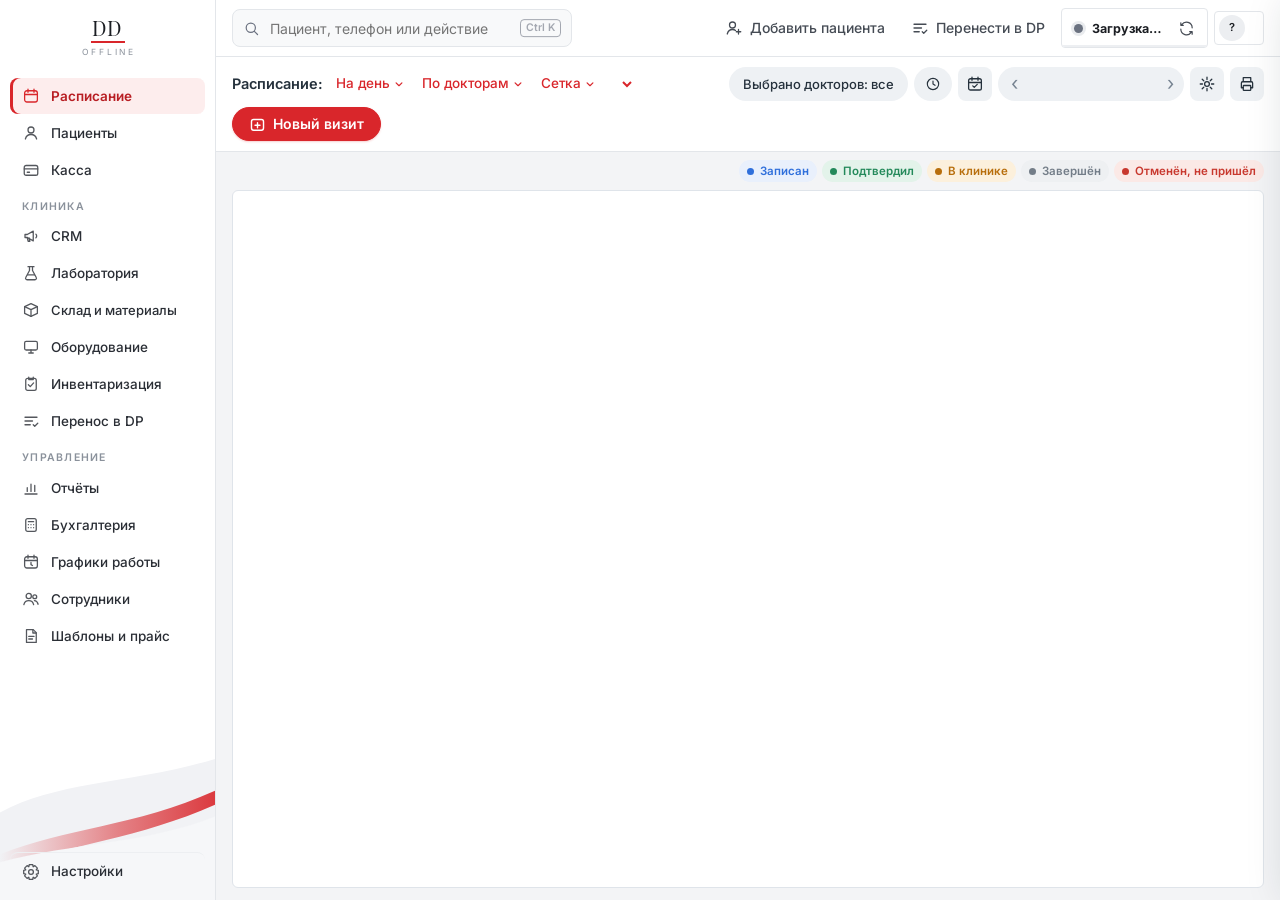
==== app/ui/index.html @ df0cff30 "Dental Desk 3.18.0: the whole program in the client's red and white mockup (a white menu with waves " ====
<!DOCTYPE html>
<html lang="ru">
<head>
<meta charset="UTF-8">
<meta name="color-scheme" content="light dark">
<script src="theme.js?v=3.18.0"></script>
<title>Dental Desk</title>
<link rel="stylesheet" href="styles.css?v=3.18.0">
<link rel="stylesheet" href="styles-v2.css?v=3.18.0">
<link rel="stylesheet" href="styles-brand.css?v=3.18.0">
<link rel="stylesheet" href="styles-auth.css?v=3.18.0">
<link rel="stylesheet" href="styles-motion.css?v=3.18.0">
<link rel="stylesheet" href="styles-stock.css?v=3.18.0">
<link rel="stylesheet" href="styles-office.css?v=3.18.0">
<link rel="stylesheet" href="styles-medcard.css?v=3.18.0">
<link rel="stylesheet" href="styles-theme.css?v=3.18.0">
<link rel="stylesheet" href="styles-teeth.css?v=3.18.0">
<link rel="stylesheet" href="styles-voice.css?v=3.18.0">
<link rel="stylesheet" href="styles-platform.css?v=3.18.0">
<link rel="stylesheet" href="styles-director.css?v=3.18.0">
<link rel="stylesheet" href="styles-plans.css?v=3.18.0">
<link rel="stylesheet" href="styles-crm.css?v=3.18.0">
<link rel="stylesheet" href="styles-finance.css?v=3.18.0">
<link rel="stylesheet" href="styles-ai.css?v=3.18.0">
<link rel="stylesheet" href="styles-settings.css?v=3.18.0">
<link rel="stylesheet" href="styles-staff.css?v=3.18.0">
<link rel="stylesheet" href="styles-lounge.css?v=3.18.0">
<link rel="stylesheet" href="styles-stocknurse.css?v=3.18.0">
<link rel="stylesheet" href="styles-calendar.css?v=3.18.0">
<link rel="stylesheet" href="styles-responsive.css?v=3.18.0">
<link rel="stylesheet" href="styles-eqcard.css?v=3.18.0">
<link rel="stylesheet" href="styles-eqsection.css?v=3.18.0">
<link rel="stylesheet" href="styles-eqphotos.css?v=3.18.0">
<link rel="stylesheet" href="styles-type.css?v=3.18.0">
<link rel="stylesheet" href="styles-skin.css?v=3.18.0">
</head>
<body>
<div class="app">
  <aside class="rail">
    <div class="logo" title="Dental Desk"><span class="brandmark"><b>DD</b><i></i><small>offline</small></span></div>
    <nav>
      <button data-view="schedule" data-perm="schedule_view" class="nav active" title="Расписание приёмов (Alt+1)"><svg viewBox="0 0 24 24"><rect x="3.5" y="5" width="17" height="15" rx="3"/><path d="M3.5 10h17M8 3v4M16 3v4"/></svg><span>Расписание</span></button>
      <button data-view="patients" data-perm="patients_view" class="nav" title="Пациенты (Alt+2)"><svg viewBox="0 0 24 24"><circle cx="12" cy="8" r="4"/><path d="M4.5 20c1-4 4-6 7.5-6s6.5 2 7.5 6"/></svg><span>Пациенты</span></button>
      <button data-view="cash" data-perm-any="cash_report,expenses_day" class="nav" title="Касса и расходы за день (Alt+3)"><svg viewBox="0 0 24 24"><rect x="3" y="6" width="18" height="13" rx="2.5"/><path d="M3 10.5h18M7 15h3"/></svg><span>Касса</span></button>
      <h6 class="nav-g">Клиника</h6>
      <button data-view="marketing" data-perm="marketing" class="nav" title="CRM: задачи, заявки, обзвон, рассылки, отзывы (Alt+4)"><svg viewBox="0 0 24 24"><path d="M4 10v4h3l8 4.5v-13L7 10z"/><path d="M18.5 9.5a3.5 3.5 0 0 1 0 5"/><path d="M7 14l1.2 5h2.3l-1-4.6"/></svg><span>CRM</span><i class="badge" id="crmBadge" hidden></i></button>
      <button data-view="lab" data-perm-any="lab,accounting" class="nav" title="Зуботехническая лаборатория: заказ-наряды (Alt+5)"><svg viewBox="0 0 24 24"><path d="M8 3.5h8M10 3.5v5.2L5 18a2 2 0 0 0 1.8 3h10.4A2 2 0 0 0 19 18l-5-9.3V3.5"/><path d="M7.5 14.5h9"/></svg><span>Лаборатория</span><i class="badge" id="labBadge" hidden></i></button>
      <button data-view="stock" data-perm-any="stock_view,stock_edit,stock_ops" class="nav" title="Склад и материалы: поставки, выдача в кабинеты, расход, закупки (Alt+6)"><svg viewBox="0 0 24 24"><path d="M3.5 7.5 12 3.5l8.5 4v9L12 20.5l-8.5-4z"/><path d="M3.5 7.5 12 11.5l8.5-4M12 11.5v9"/></svg><span>Склад и материалы</span><i class="badge" id="stockBadge" hidden></i></button>
      <button data-view="equipment" data-perm-any="equipment,stock_view,sterilization" class="nav" title="Оборудование: карточки, ТО и ремонт, выбытие, амортизация (Alt+7)"><svg viewBox="0 0 24 24"><rect x="3.5" y="4.5" width="17" height="11.5" rx="2"/><path d="M9 20h6M12 16v4"/></svg><span>Оборудование</span><i class="badge" id="eqBadge" hidden></i></button>
      <button data-view="inventory" data-perm-any="stock_edit,equipment" class="nav" title="Инвентаризация материалов и оборудования (Alt+8)"><svg viewBox="0 0 24 24"><rect x="5" y="4.5" width="14" height="16" rx="2.5"/><path d="M9 3v3h6V3M8.5 13l2.5 2.5 4.5-5"/></svg><span>Инвентаризация</span></button>
      <button data-view="journal" data-perm-any="transfer,reports,medcard_edit" class="nav" title="Перенос в Dentist Plus"><svg viewBox="0 0 24 24"><path d="M4 7h16M4 12h10M4 17h7"/><path d="m15 17 2 2 4-4"/></svg><span>Перенос в DP</span><i class="badge" id="pendingBadge" hidden></i></button>
      <h6 class="nav-g">Управление</h6>
      <button data-view="director" data-perm="reports" class="nav" title="Экран директора: сегодня, месяц, план и прогноз" hidden><svg viewBox="0 0 24 24"><path d="M4 13.5a8 8 0 0 1 16 0"/><path d="m12 13.5 3.8-3.8"/><circle cx="12" cy="13.5" r="1.3"/><path d="M4 18.5h16"/></svg><span>Директор</span></button>
      <button data-view="reports" data-perm="reports" class="nav" title="Отчёты: выручка, врачи, услуги, визиты, долги"><svg viewBox="0 0 24 24"><path d="M4 20h16"/><path d="M7 16.5v-5M12 16.5V7M17 16.5v-8"/></svg><span>Отчёты</span></button>
      <button data-view="accounting" data-perm="accounting" class="nav" title="Бухгалтерия: расходы, зарплата, прибыль"><svg viewBox="0 0 24 24"><rect x="5" y="3.5" width="14" height="17" rx="2.5"/><path d="M8.5 7.5h7M8.5 11.5h.01M12 11.5h.01M15.5 11.5h.01M8.5 15.5h.01M12 15.5h.01M15.5 15.5h.01"/></svg><span>Бухгалтерия</span></button>
      <button data-view="shifts" data-perm-any="schedule_view,shifts_edit,staff" class="nav" title="Графики работы персонала"><svg viewBox="0 0 24 24"><rect x="3.5" y="5" width="17" height="15" rx="3"/><path d="M8 3v4M16 3v4M3.5 10h17"/><path d="M12 12.5v3l2 1.2"/></svg><span>Графики работы</span></button>
      <button data-view="staff" data-perm="staff" class="nav" title="Сотрудники и права"><svg viewBox="0 0 24 24"><circle cx="9" cy="8" r="3.5"/><path d="M2.5 19.5c.8-3.4 3.3-5.3 6.5-5.3s5.7 1.9 6.5 5.3"/><circle cx="17" cy="9" r="2.6"/><path d="M16.5 14.2c2.6.2 4.3 1.9 5 4.8"/></svg><span>Сотрудники</span><i class="badge" id="staffBadge" hidden></i></button>
      <button data-view="refs" data-perm="refs" class="nav" title="Шаблоны, услуги, реквизиты"><svg viewBox="0 0 24 24"><path d="M6 3.5h9l4 4v13H6z"/><path d="M14.5 3.5V8H19M9 12.5h7M9 16h5"/></svg><span>Шаблоны и прайс</span></button>
    </nav>
    <button data-view="settings" data-perm="settings" class="nav" title="Настройки"><svg viewBox="0 0 24 24"><path d="M19.06 9.18 L21.72 9.67 L21.72 14.33 L19.06 14.82 L18.98 15.00 L20.53 17.23 L17.23 20.53 L15.00 18.98 L14.82 19.06 L14.33 21.72 L9.67 21.72 L9.18 19.06 L9.00 18.98 L6.77 20.53 L3.47 17.23 L5.02 15.00 L4.94 14.82 L2.28 14.33 L2.28 9.67 L4.94 9.18 L5.02 9.00 L3.47 6.77 L6.77 3.47 L9.00 5.02 L9.18 4.94 L9.67 2.28 L14.33 2.28 L14.82 4.94 L15.00 5.02 L17.23 3.47 L20.53 6.77 L18.98 9.00 Z"/><circle cx="12" cy="12" r="3.2"/></svg><span>Настройки</span></button>
  </aside>

  <main>
    <header class="topbar">
      <div class="gsearch">
        <svg viewBox="0 0 24 24"><circle cx="11" cy="11" r="6.5"/><path d="m16 16 4.5 4.5"/></svg>
        <input id="gSearch" placeholder="Пациент, телефон или действие" autocomplete="off"><kbd class="kb gs-kb">Ctrl K</kbd>
        <div class="gs-drop" id="gDrop" hidden></div>
      </div>
      <button class="tb-btn" id="tbAddPatient" data-perm="patients_edit" title="Добавить пациента"><svg viewBox="0 0 24 24"><circle cx="10" cy="8" r="4"/><path d="M3 20c1-4 3.5-6 7-6 1.6 0 3 .4 4.1 1.2M18 14v6M15 17h6"/></svg><span class="tb-l">Добавить пациента</span></button>
      <button class="tb-btn" id="tbJournal" data-perm="transfer" title="Перенести изменения в Dentist Plus"><svg viewBox="0 0 24 24"><path d="M4 7h16M4 12h10M4 17h7"/><path d="m15 17 2 2 4-4"/></svg><span class="tb-l">Перенести в DP</span><i class="badge sm" id="pendingBadge2" hidden></i></button>
      <div class="sync-pill" id="syncCard" title="">
        <span class="dot" id="syncDot"></span>
        <span class="sp-text"><b id="syncTitle">Загрузка…</b><small id="syncSub"></small></span>
        <div class="bar"><i id="syncBar"></i></div>
        <button class="icon-btn" id="syncBtn" title="Обновить сейчас"><svg viewBox="0 0 24 24"><path d="M20 11a8 8 0 0 0-14.6-4.4M4 4v3.5h3.5M4 13a8 8 0 0 0 14.6 4.4M20 20v-3.5h-3.5"/></svg></button>
      </div>
      <div class="user-chip" id="userChip"><button id="ucBtn"><span class="av" id="ucAv">?</span><span class="uc-t"><b id="ucName"></b><small id="ucRole"></small></span></button>
        <div class="user-menu" id="ucMenu" hidden><div class="um-theme"><span>Тема</span><div class="seg theme-seg" data-theme-seg><button type="button" data-tp="light">Светлая</button><button type="button" data-tp="dark">Тёмная</button><button type="button" data-tp="system">Системная</button></div></div><button id="ucClock" hidden>Я пришёл</button><button id="ucProfile">Мой профиль</button><button id="ucKeys">Горячие клавиши</button><button id="ucPass">Сменить пароль</button><button id="ucPin">ПИН-код для входа</button><button id="ucSwitch">Сменить сотрудника</button><button id="ucServer" hidden>Сменить сервер</button><button id="ucOut">Выйти</button></div></div>
    </header>    <div class="banner" id="banner" hidden></div>

    <!-- ===================== SCHEDULE ===================== -->
    <section class="view" id="view-schedule">
      <!-- 3.11: the toolbar of Dentist Plus — «Расписание:» with the view menus on the left; doctors, the date and «Новый визит» on the right -->
      <header class="cal-bar dpc-bar">
        <div class="cal-sub"><h1 id="dayTitle">Расписание</h1><span class="dp-src" title="Записи на приём и врачи приходят из Dentist Plus — официальной системы клиники. Новые записи и переносы уходят в Dentist Plus">из Dentist Plus</span></div>
        <div class="dd" id="ddDays"><button class="dd-btn" title="Сколько дней показать"><span id="ddDaysLbl">На день</span><svg viewBox="0 0 24 24"><path d="m7 10 5 5 5-5"/></svg></button>
          <div class="dd-menu"><button data-days="1">На день</button><button data-days="2">2 дня</button><button data-days="3">3 дня</button><button data-days="7">Неделя</button></div></div>
        <div class="dd" id="ddBy"><button class="dd-btn" title="Колонки: врачи или кресла"><span id="ddByLbl">По докторам</span><svg viewBox="0 0 24 24"><path d="m7 10 5 5 5-5"/></svg></button>
          <div class="dd-menu"><button data-by="doctor">По докторам</button><button data-by="chair">По креслам</button></div></div>
        <div class="dd" id="ddMode"><button class="dd-btn" title="Сетка по времени или список"><span id="ddModeLbl">Сетка</span><svg viewBox="0 0 24 24"><path d="m7 10 5 5 5-5"/></svg></button>
          <div class="dd-menu" id="modeSeg"><button data-mode="grid">Сетка</button><button data-mode="list">Список</button></div></div>
        <select id="branchSel" class="input sm-sel" title="Филиал"></select>
        <span class="cb-gap"></span>
        <div class="dd right" id="ddDocs"><button class="dd-btn dpc-pill" title="Каких врачей показать"><span id="ddDocsLbl">Выбрано докторов: все</span></button>
          <div class="dd-menu docs-menu" id="docsMenu"></div></div>
        <button class="dpc-pill wait-btn" id="waitBtn" data-perm-any="schedule_view,schedule_edit" title="Лист ожидания: кто хочет записаться, если освободится время"><svg viewBox="0 0 24 24"><circle cx="12" cy="12" r="8.5"/><path d="M12 7.5V12l3 2"/></svg><span class="wb-l">Лист ожидания</span><i class="badge sm" id="waitBadge" hidden></i></button>
        <button class="dpc-sq" id="todayBtn" title="Сегодня (Home)"><svg viewBox="0 0 24 24"><rect x="3.5" y="5" width="17" height="15" rx="2.5"/><path d="M8 3v4M16 3v4M3.5 10h17M9 14.5l2 2 4-4"/></svg></button>
        <div class="datenav dpc-date">
          <button id="prevDay" title="Назад (←)">‹</button>
          <button class="dpc-day" id="dayLabel" title="Выбрать дату"></button>
          <input type="date" id="dayPick" tabindex="-1" aria-label="Дата">
          <button id="nextDay" title="Вперёд (→)">›</button>
        </div>
        <button class="dpc-sq" id="calSetBtn" title="Настройки календаря"><svg viewBox="0 0 24 24"><circle cx="12" cy="12" r="3.2"/><path d="M12 3v3M12 18v3M3 12h3M18 12h3M5.6 5.6l2.1 2.1M16.3 16.3l2.1 2.1M5.6 18.4l2.1-2.1M16.3 7.7l2.1-2.1"/></svg></button>
        <button class="dpc-sq" id="printBtn" title="Распечатать расписание"><svg viewBox="0 0 24 24"><path d="M7 9V3.5h10V9M7 17H4.5V10.5a1.5 1.5 0 0 1 1.5-1.5h12a1.5 1.5 0 0 1 1.5 1.5V17H17"/><rect x="7" y="14" width="10" height="6.5" rx="1"/></svg></button>
        <button class="btn dpc-new" id="newVisitBtn" data-perm="schedule_edit" title="Записать пациента на приём (F2)"><svg viewBox="0 0 24 24"><rect x="3.5" y="5" width="17" height="15" rx="3"/><path d="M12 9.5v7M8.5 13h7"/></svg>Новый визит<kbd class="kb">F2</kbd></button>
      </header>
      <div class="cal-tools dpc-info">
        <span class="muted" id="daySub"></span>
        <span class="cb-gap"></span>
        <div class="st-legend" title="Цвет записи показывает её статус"><span class="lg-new">Записан</span><span class="lg-ok">Подтвердил</span><span class="lg-come">В клинике</span><span class="lg-done">Завершён</span><span class="lg-cancel">Отменён, не пришёл</span></div>
      </div>
      <div class="next-card" id="nextCard" hidden></div>
      <div class="week" id="weekStrip" hidden></div>
      <div class="sched-wrap">
        <div id="grid" class="grid"></div>
        <div id="list" class="list" hidden></div>
        <div id="dayEmpty" class="empty" hidden>
          <svg viewBox="0 0 24 24"><rect x="3.5" y="5" width="17" height="15" rx="3"/><path d="M3.5 10h17M8 3v4M16 3v4"/></svg>
          <b>На этот день записей нет</b>
          <span id="dayEmptySub"></span>
        </div>
      </div>
    </section>

    <!-- ===================== PATIENTS ===================== -->
    <section class="view" id="view-patients" hidden>
      <header class="top">
        <div class="title-block"><h1>Пациенты<span class="dp-src" title="Пациенты приходят из Dentist Plus — официальной системы клиники. Новые пациенты из программы уходят в Dentist Plus">из Dentist Plus</span></h1><span class="muted" id="patCount"></span></div>
      </header>
      <div class="search-row">
        <svg viewBox="0 0 24 24"><circle cx="11" cy="11" r="6.5"/><path d="m16 16 4.5 4.5"/></svg>
        <input id="patSearch" placeholder="ФИО, телефон или номер карты" autocomplete="off">
      </div>
      <div class="table-wrap">
        <table class="tbl" id="patTable">
          <thead><tr><th>Пациент</th><th>Телефон</th><th>Дата рождения</th><th>Последний визит</th><th>Следующий визит</th></tr></thead>
          <tbody></tbody>
        </table>
        <div class="empty" id="patEmpty" hidden><b>Никого не нашли</b><span>Проверьте написание или поищите по телефону</span></div>
      </div>
    </section>

    <!-- ===================== PATIENT CARD ===================== -->
    <section class="view" id="view-patient" hidden>
      <div class="card-scroll" id="patientCard"></div>
    </section>

    <!-- ===================== DIRECTOR ===================== -->
    <section class="view" id="view-director" hidden>
      <header class="top">
        <div class="title-block"><h1>Директор</h1><span class="muted" id="dirSub">Сводка клиники</span></div>
        <div class="tools"><button class="btn ghost" id="dirPlan">План на месяц</button><button class="icon-btn" id="dirPrint" title="Печать"><svg viewBox="0 0 24 24"><path d="M7 9V3.5h10V9M7 17H4.5V10.5a1.5 1.5 0 0 1 1.5-1.5h12a1.5 1.5 0 0 1 1.5 1.5V17H17"/><rect x="7" y="14" width="10" height="6.5" rx="1"/></svg></button></div>
      </header>
      <div class="card-scroll" id="dirBody"></div>
    </section>

    <!-- ===================== CASH ===================== -->
    <section class="view" id="view-cash" hidden>
      <header class="top">
        <div class="title-block"><h1>Касса</h1><span class="muted">Оплаты, принятые в программе</span></div>
        <div class="tools"><input type="date" id="cashDay" class="input"><button class="btn ghost" id="cashPrint">Отчёт за день</button></div>
      </header>
      <div class="card-scroll" id="cashBody"></div>
    </section>

    <!-- ===================== REPORTS ===================== -->
    <section class="view" id="view-reports" hidden>
      <header class="top">
        <div class="title-block"><h1>Отчёты</h1><span class="muted">Выручка, врачи, пациенты, загрузка и долги</span></div>
        <div class="seg" id="repTabs"><button data-k="revenue" class="on">Выручка</button><button data-k="doctors">Врачи</button><button data-k="services">Услуги</button><button data-k="visits">Визиты</button><button data-k="patients">Пациенты</button><button data-k="load">Загрузка</button><button data-k="conversion">Конверсия</button><button data-k="plans">Планы лечения</button><button data-k="debts">Долги</button></div>
      </header>
      <div class="card-scroll" id="repBody"></div>
    </section>

    <!-- ===================== ACCOUNTING ===================== -->
    <section class="view" id="view-accounting" hidden>
      <header class="top">
        <div class="title-block"><h1>Бухгалтерия</h1><span class="muted">Поступления, расходы, зарплата сотрудников и прибыль</span></div>
        <div class="seg" id="accTabs"><button data-k="summary" class="on">Сводка</button><button data-k="finmodel">Финмодель</button><button data-k="pnl" title="Отчёт о прибылях и убытках по месяцам">ОПиУ</button><button data-k="cashflow" title="Движение денег по дням и счетам">Деньги</button><button data-k="expenses">Расходы</button><button data-k="payroll">Зарплата</button><button data-k="motivation" title="Мотивация администраторов">Мотивация</button><button data-k="cost" title="Себестоимость и маржа услуг">Себестоимость</button><button data-k="insurance">ДМС</button></div>
      </header>
      <div class="card-scroll" id="accBody"></div>
    </section>

    <!-- ===================== MARKETING ===================== -->
    <section class="view" id="view-marketing" hidden>
      <header class="top">
        <div class="title-block"><h1>CRM</h1><span class="muted">Задачи, заявки, обзвон, рассылки и отзывы</span></div>
        <div class="seg" id="mkTabs"><button data-k="tasks" class="on">Задачи</button><button data-k="leads">Заявки</button><button data-k="calls">Обзвон</button><button data-k="segments">Сегменты</button><button data-k="reviews">Отзывы</button><button data-k="birthdays">Дни рождения</button><button data-k="sources">Источники</button></div>
      </header>
      <div class="card-scroll" id="mkBody"></div>
    </section>

    <!-- ===================== WORK SHIFTS ===================== -->
    <section class="view" id="view-shifts" hidden>
      <header class="top">
        <div class="title-block"><h1>Графики работы</h1><span class="muted">Смены врачей и сотрудников по дням, приход и уход</span></div>
        <div class="seg" id="shTabs"><button data-k="plan" class="on">График</button><button data-k="fact" title="Приход и уход против графика">Табель</button></div>
      </header>
      <div class="card-scroll" id="shBody"></div>
    </section>

    <!-- ===================== LAB ===================== -->
    <section class="view" id="view-lab" hidden>
      <header class="top">
        <div class="title-block"><h1>Лаборатория</h1><span class="muted">Заказ-наряды: работы, сроки, примерки, оплата лаборатории</span></div>
      </header>
      <div class="card-scroll" id="labBody"></div>
    </section>

    <!-- ===================== JOURNAL ===================== -->
    <section class="view" id="view-journal" hidden>
      <header class="top">
        <div class="title-block"><h1>Перенос в Dentist Plus</h1><span class="muted" id="jSub">Всё, что сделано в этой программе. Внесите в Dentist Plus и отметьте галочкой</span></div>
        <div class="seg" id="jTabs"><button data-jt="all" data-perm="transfer">Всё</button><button data-jt="med" data-perm-any="transfer,reports,medcard_edit">Медкарта: не перенесено<span class="cnt bad" id="jMedCnt" hidden></span></button><button data-jt="check" data-perm-any="reports,transfer">Сверка</button></div>
        <div class="tools" id="jAllTools">
          <label class="switch-row" style="margin:0"><input type="checkbox" id="jDone"><span class="sw"></span>Показать перенесённое</label>
          <button class="btn ghost" id="jPrint">Распечатать список</button>
        </div>
      </header>
      <div class="card-scroll" id="journalBody"></div>
    </section>

    <!-- ===================== REFERENCES ===================== -->
    <section class="view" id="view-refs" hidden>
      <header class="top">
        <div class="title-block"><h1>Шаблоны и прайс</h1><span class="muted">Документы, фразы и шаблоны приёма, лекарства, услуги, реквизиты клиники</span></div>
        <div class="seg" id="refTabs">
          <button data-r="docs" class="on">Документы</button><button data-r="phrases">Фразы медкарты</button><button data-r="exams">Шаблоны приёма</button><button data-r="drugs">Лекарства</button>
          <button data-r="price">Прайс-лист</button><button data-r="clinic">Реквизиты</button>
        </div>
      </header>
      <div class="card-scroll" id="refsBody"></div>
    </section>

    <!-- ===================== STOCK ===================== -->
    <section class="view" id="view-stock" hidden>
      <header class="top">
        <div class="title-block"><h1 id="stockTitle">Склад и материалы</h1><span class="muted" id="stockSub"></span></div>
        <div class="seg" id="stockTabs"></div>
      </header>
      <div class="card-scroll" id="stockBody"></div>
    </section>

    <!-- ===================== STAFF ===================== -->    <section class="view" id="view-staff" hidden>
      <header class="top">
        <div class="title-block"><h1>Сотрудники</h1><span class="muted">Заявки, должности, права и журнал действий</span></div>
        <div class="seg" id="staffTabs"><button data-s="people" class="on">Сотрудники</button><button data-s="roles">Должности и права</button><button data-s="audit">Журнал действий</button></div>
      </header>
      <div class="card-scroll" id="staffBody"></div>
    </section>

    <!-- ===================== SETTINGS ===================== -->
    <section class="view" id="view-settings" hidden>
      <header class="top"><div class="title-block"><h1>Настройки</h1><span class="muted" id="verLbl"></span></div>
        <div class="tools"><div class="set-find"><svg viewBox="0 0 24 24"><circle cx="11" cy="11" r="6.5"/><path d="m16 16 4.5 4.5"/></svg><input class="input" id="setSearch" placeholder="Найти настройку: касса, планшет, пароль…" autocomplete="off"></div></div></header>
      <div class="set-wrap"><nav class="set-nav" id="setNav" aria-label="Разделы настроек"></nav>
      <div class="settings">
        <div class="panel" data-sec="general">
          <h3>Оформление</h3>
          <p class="hint">Тема сохраняется для вашей учётной записи. «Как в системе» следует за светлым или тёмным режимом Windows. Печать и PDF всегда светлые.</p>
          <div class="seg theme-seg" data-theme-seg><button type="button" data-tp="light">Светлая</button><button type="button" data-tp="dark">Тёмная</button><button type="button" data-tp="system">Как в системе</button></div>
        </div>

        <div class="panel" data-sec="general" id="learnPanel">
          <h3>Обучение и подсказки</h3>
          <p class="hint">Короткие подсказки на главных экранах для новых сотрудников. Если кто-то закрыл их, не прочитав, включите снова.</p>
          <div class="row"><button class="btn ghost" id="hintsReset">Показать подсказки заново</button><button class="btn ghost" id="keysHelp">Горячие клавиши</button><span class="msg" id="hintsMsg"></span></div>
        </div>

        <div class="panel" data-sec="data" id="backupPanel">
          <h3>Резервные копии</h3>
          <p class="hint">Программа сама сохраняет копию всей базы: при запуске, каждые несколько часов и при закрытии. Каждая копия проверяется. Добавьте вторую папку на флешке или другом диске — тогда данные переживут поломку ноутбука.</p>
          <div id="backupBody">…</div>
        </div>

        <div class="panel" data-sec="data" id="securityPanel">
          <h3>Защита данных</h3>
          <p class="hint">В программе медицинские данные пациентов. Если ноутбук потеряют или украдут, без шифрования диска базу можно прочитать на другом компьютере.</p>
          <div id="securityBody">…</div>
        </div>

        <div class="panel" data-sec="patients" id="filesPanel">
          <h3>Снимки и файлы пациентов</h3>
          <p class="hint">Укажите папку, куда программа визиографа или датчика сохраняет снимки. Новые снимки появятся в карте пациента по кнопке «Из визиографа».</p>
          <div id="filesBody">…</div>
        </div>

        <div class="panel" data-sec="money" id="loyalPanel">
          <h3>Бонусы, сертификаты и СБП</h3>
          <p class="hint">Бонусы пациентам с каждой оплаты, срок подарочных сертификатов и QR-код для оплаты по СБП.</p>
          <div id="loyalBody">…</div>
        </div>

        <div class="panel" data-sec="patients" id="tabletPanel">
          <h3>Планшет для пациентов</h3>
          <p class="hint">Пациент подписывает согласия и договор пальцем и заполняет анкету о здоровье на планшете. Планшет подключается один раз — дальше документы отправляются на него из карты пациента.</p>
          <div id="tabletBody">…</div>
        </div>

        <div class="panel" data-sec="data" id="cloudPanel" data-saas>
          <h3>Облако и подписка</h3>
          <p class="hint">Все компьютеры клиники обмениваются данными через облако: каждый работает сам по себе, а когда появляется интернет, изменения сходятся. Данные шифруются на компьютерах клиники — сервер их прочитать не может.</p>
          <div id="cloudBody">…</div>
        </div>

        <div class="panel" data-sec="general" id="updatePanel">
          <h3>Обновления программы</h3>
          <div id="updateBody">…</div>
        </div>

        <div class="panel" data-sec="data" id="importPanel">
          <h3>Перенос базы пациентов</h3>
          <p class="hint" id="importHint">Из IDENT, Dentist Plus или любой таблицы: выгрузите список пациентов в Excel (.xlsx) или CSV и выберите файл. Программа сама найдёт колонки (ФИО, телефон, дата рождения, номер карты), покажет, что загрузит, и пропустит пациентов, которые уже есть.</p>
          <div id="importBody">…</div>
        </div>

        <div class="panel" data-sec="general">
          <h3>Сеть клиники</h3>
          <p class="hint">У каждого компьютера клиники своя база. Компьютеры, которые видят друг друга в одной сети Wi-Fi, сами обмениваются изменениями — раз в минуту и сразу после каждого изменения. Новый компьютер: установите программу, она найдёт клинику сама, а директор нажмёт «Принять». Планшет для анкет открывается по одному из адресов ниже.</p>
          <div class="net-box" id="netBox">…</div>
          <div class="row"><button class="btn ghost" id="netFw">Разрешить подключения в брандмауэре Windows</button><span class="msg" id="netMsg"></span></div>
        </div>

        <div class="panel" data-sec="dp" id="addonPanel">
          <h3>Режим работы</h3>
          <div id="addonBody">…</div>
        </div>

        <div class="panel" data-sec="dp">
          <h3>Подключение к Dentist Plus</h3>
          <p class="hint">Логин и пароль партнёрского API выдаёт поддержка Dentist Plus. Пароль хранится зашифрованным средствами Windows и не покидает этот компьютер.</p>
          <label class="switch-row"><input type="checkbox" id="sDemo"><span class="sw"></span>Демо-режим (тестовые данные без подключения)</label>
          <div class="form">
            <label>Логин API<input class="input" id="sLogin" autocomplete="off"></label>
            <label>Пароль API<input class="input" id="sPass" type="password" autocomplete="new-password" placeholder="••••••••"></label>
            <label class="wide">Адрес API<input class="input" id="sBase"></label>
          </div>
          <div id="dpMainBox"></div>
          <div class="row">
            <button class="btn" id="sSave">Сохранить и синхронизировать</button>
            <button class="btn ghost" id="sTest">Проверить подключение</button>
            <span class="msg" id="sMsg"></span>
          </div>
        </div>

        <div class="panel" data-sec="ai">
          <h3>Голос и ИИ</h3>
          <p class="hint">Диктовка в медкарту: речь распознаётся прямо на этом компьютере, без интернета, звук не сохраняется.</p>
          <div id="voiceSettings"></div>
        </div>

        <div class="panel" data-sec="money" id="dayRepPanel">
          <h3>Отчёт за день: Telegram и почта</h3>
          <p class="hint">В конце дня владелец получает отчёт в Telegram или на почту: поступления, все расходы администраторов (с документами и без), кассовая смена и файл Excel.</p>
          <div id="dayRepBody">…</div>
        </div>

        <div class="panel" data-sec="money">
          <h3>Касса (ККТ)</h3>
          <p class="hint">Фискальные чеки по 54-ФЗ: приход при оплате, возврат, смены, X- и Z-отчёты. Пока кассы нет — включите тестовый режим.</p>
          <div id="fiscalSettings"></div>
        </div>

        <div class="panel" data-sec="dp" id="dpSetPanel">
          <h3>Перенос медкарты в Dentist Plus</h3>
          <div id="dpSetBody">…</div>
        </div>

        <div class="panel" data-sec="dp">
          <h3>Перенос изменений в Dentist Plus</h3>
          <p class="hint">Как попадают в Dentist Plus записи и новые пациенты, созданные в этой программе.</p>
          <div class="mode-cards">
            <label class="mode-card"><input type="radio" name="tmode" value="manual" id="tmManual">
              <span class="mc-t">Вручную</span>
              <span class="mc-d">Администратор вносит изменения в Dentist Plus сам по списку «Перенос» и отмечает галочкой. Ничего не отправляется без участия человека.</span></label>
            <label class="mode-card"><input type="radio" name="tmode" value="auto" id="tmAuto">
              <span class="mc-t">Автоматически</span>
              <span class="mc-d">Как только есть интернет, программа сама отправляет новых пациентов и записи (создание, перенос, статус, отмена) в Dentist Plus. Ошибки видны в списке «Перенос».</span></label>
          </div>
          <div class="warn-line" id="tmNote">Автоматически отправляются только пациенты и записи. Медкарта, документы, счета и оплаты пока переносятся вручную: для них в API Dentist Plus нет описанного способа записи, а оплатам нужен кассовый чек.</div>
        </div>

        <div class="panel" data-sec="dp">
          <h3>Что хранить</h3>
          <div class="form">
            <label>Дней назад<input class="input" id="sBack" type="number" min="1" max="365"></label>
            <label>Дней вперёд<input class="input" id="sFwd" type="number" min="365" max="730" title="Не меньше года: записи в Dentist Plus делают на месяцы вперёд"></label>
            <label>Обновлять каждые, мин<input class="input" id="sInt" type="number" min="1" max="120"></label>
            <label>Рабочий день, часы<span class="pair"><input class="input" id="sDs" type="number" min="0" max="23"><input class="input" id="sDe" type="number" min="1" max="24"></span></label>
          </div>
          <label class="switch-row"><input type="checkbox" id="sAllPat"><span class="sw"></span>Скачивать всю базу пациентов (не только тех, у кого есть записи)</label>
          <label class="switch-row"><input type="checkbox" id="sAuto"><span class="sw"></span>Запускать вместе с Windows (свёрнуто) — синхронизация идёт в фоне</label>
          <div class="row">
            <button class="btn" id="sSave2">Сохранить изменения</button>
            <span class="msg" id="sMsg2"></span>
          </div>
        </div>

        <div class="panel" data-sec="dp">
          <h3>История синхронизаций</h3>
          <table class="tbl compact" id="histTable"><thead><tr><th>Время</th><th>Результат</th><th>Записей</th><th>Пациентов</th></tr></thead><tbody></tbody></table>
          <div class="row"><span class="muted" id="dataDir"></span><button class="btn ghost small" id="openDir">Открыть папку с данными</button></div>
        </div>

        <div class="panel" data-sec="help">
          <h3>Отчёт для разработчика</h3>
          <p class="muted">Если программа работает не так, как нужно, нажмите кнопку и отправьте файл разработчику. В отчёте нет данных пациентов, паролей и ключей: только настройки, ошибки и названия полей из Dentist Plus.</p>
          <div class="row">
            <button class="btn" id="devRep">Создать отчёт</button>
            <button class="btn ghost small" id="devRepShow" hidden>Показать файл</button>
            <button class="btn ghost small" id="devRepCopy" hidden>Скопировать текст</button>
          </div>
          <div class="msg" id="devRepMsg"></div>
        </div>

        <details class="panel adv" data-sec="dp">
          <summary>Для специалиста: тонкая настройка API</summary>
          <div class="form">
            <label>Параметр «дата с»<input class="input" id="sFromP"></label>
            <label>Параметр «дата по»<input class="input" id="sToP"></label>
            <label>Размер окна запроса, дней<input class="input" id="sChunk" type="number" min="1" max="31"></label>
            <label>Записей на страницу<input class="input" id="sPer" type="number" min="10" max="500"></label>
            <label class="wide">Доп. разделы карты (JSON)<textarea class="input mono" id="sExtras" rows="4"></textarea></label>
            <label class="wide">Запись в Dentist Plus: адреса и поля (JSON, пусто — значения по умолчанию)<textarea class="input mono" id="sWriteMap" rows="6" placeholder="{}"></textarea>
              <button class="linkbtn" id="sWriteMapDef" type="button" style="align-self:flex-start">показать значения по умолчанию</button></label>
          </div>
          <div class="row"><button class="btn ghost" id="sDiag">Диагностика API (показать сырые ответы)</button></div>
          <pre class="diag" id="diagOut" hidden></pre>
        </details>
      </div>
      </div>
    </section>
  </main>

  <!-- visit drawer -->
  <div class="scrim" id="scrim" hidden></div>
  <aside class="drawer" id="drawer" aria-hidden="true"></aside>
</div>
<div class="modal-wrap" id="modal" hidden><div class="modal" id="modalBox"></div></div>
<div class="toast" id="toast" hidden></div>
<div class="auth-screen" id="authScreen" hidden><div class="auth-box" id="authBox"></div></div>
<div class="offline-veil" id="offlineVeil" hidden><div class="auth-box"><h2>Нет связи с сервером</h2>
  <p class="lead">Компьютер-сервер клиники не отвечает. Проверьте, что он включён и программа на нём запущена. Повторяем попытку каждые 5 секунд.</p>
  <div class="scan"><i></i>Подключаемся…</div>
  <button class="btn" id="veilOffline" hidden style="width:100%;justify-content:center;margin-top:14px">Открыть сохранённую копию (только просмотр)</button>
  <div class="auth-foot"><span></span><button id="veilSetup" hidden>Выбрать другой сервер</button></div></div></div>
<div id="printArea" class="print-only"></div>
<script src="app.js?v=3.18.0"></script>
<script src="booking.js?v=3.18.0"></script>
<script src="calendar-dnd.js?v=3.18.0"></script>
<script src="calendar-dp.js?v=3.18.0"></script>
<script src="waitlist.js?v=3.18.0"></script>
<script src="steril.js?v=3.18.0"></script>
<script src="files.js?v=3.18.0"></script>
<script src="perio.js?v=3.18.0"></script>
<script src="sign.js?v=3.18.0"></script>
<script src="taxcert.js?v=3.18.0"></script>
<script src="lab.js?v=3.18.0"></script>
<script src="money.js?v=3.18.0"></script>
<script src="finance.js?v=3.18.0"></script>
<script src="record.js?v=3.18.0"></script>
<script src="docs.js?v=3.18.0"></script>
<script src="billing.js?v=3.18.0"></script>
<script src="plans.js?v=3.18.0"></script>
<script src="journal.js?v=3.18.0"></script>
<script src="refs.js?v=3.18.0"></script>
<script src="tpl-editor.js?v=3.18.0"></script>
<script src="staff.js?v=3.18.0"></script>
<script src="stock.js?v=3.18.0"></script>
<script src="stock-lots.js?v=3.18.0"></script>
<script src="stock-auto.js?v=3.18.0"></script>
<script src="stock-nurse.js?v=3.18.0"></script>
<script src="stock-eqcard.js?v=3.18.0"></script>
<script src="stock-eqsection.js?v=3.18.0"></script>
<script src="stock-eqphotos.js?v=3.18.0"></script>
<script src="stock-matcard.js?v=3.18.0"></script>
<script src="stock-phone.js?v=3.18.0"></script>
<script src="fiscal.js?v=3.18.0"></script>
<script src="backup.js?v=3.18.0"></script>
<script src="reports.js?v=3.18.0"></script>
<script src="director.js?v=3.18.0"></script>
<script src="accounting.js?v=3.18.0"></script>
<script src="finmodel.js?v=3.18.0"></script>
<script src="marketing.js?v=3.18.0"></script>
<script src="crm.js?v=3.18.0"></script>
<script src="plan-status.js?v=3.18.0"></script>
<script src="shifts.js?v=3.18.0"></script>
<script src="finstaff.js?v=3.18.0"></script>
<script src="dictate.js?v=3.18.0"></script>
<script src="ai.js?v=3.18.0"></script>
<script src="addon.js?v=3.18.0"></script>
<script src="dp.js?v=3.18.0"></script>
<script src="settings-nav.js?v=3.18.0"></script>
<script src="daily.js?v=3.18.0"></script>
<script src="platform.js?v=3.18.0"></script>
<script src="motion.js?v=3.18.0"></script>
<script src="responsive.js?v=3.18.0"></script>
<script src="lounge.js?v=3.18.0"></script>
</body>
</html>
---- app/ui/styles.css ----
:root{
  --bg:#F4F6F8; --panel:#FFFFFF; --line:#E4E8EC; --line2:#EEF1F4;
  --ink:#16202A; --ink2:#4A5866; --muted:#8693A0;
  --accent:#0E8C7F; --accent-ink:#0A6F65; --accent-soft:#E3F3F1;
  --warn:#B7791F; --warn-soft:#FDF3E1; --danger:#C8423B; --danger-soft:#FBE9E8;
  --ok:#2F8F4E; --ok-soft:#E5F4EA; --blue:#2E6FD8; --blue-soft:#E7EFFC; --gray-soft:#EEF0F3;
  --r:12px; --shadow:0 1px 2px rgba(16,32,42,.05),0 4px 16px rgba(16,32,42,.05);
  --font:"Segoe UI Variable Text","Segoe UI",system-ui,sans-serif;
  --font-d:"Segoe UI Variable Display","Segoe UI",system-ui,sans-serif;
}
*{box-sizing:border-box}
html,body{margin:0;height:100%;background:var(--bg);color:var(--ink);font:14px/1.45 var(--font);-webkit-font-smoothing:antialiased}
button,input,select,textarea{font:inherit;color:inherit}
svg{fill:none;stroke:currentColor;stroke-width:1.7;stroke-linecap:round;stroke-linejoin:round}
[hidden]{display:none!important}
.muted{color:var(--muted)}
.app{display:grid;grid-template-columns:244px 1fr;height:100vh;overflow:hidden}

/* ---------- sidebar ---------- */
.side{background:var(--panel);border-right:1px solid var(--line);display:flex;flex-direction:column;padding:18px 14px;gap:18px}
.brand{display:flex;gap:11px;align-items:center;padding:2px 6px 6px}
.brand b{display:block;font:600 15px/1.2 var(--font-d);letter-spacing:-.01em}
.brand small{color:var(--muted);font-size:11.5px}
nav{display:flex;flex-direction:column;gap:2px}
.nav{display:flex;align-items:center;gap:11px;border:0;background:none;padding:9px 10px;border-radius:9px;cursor:pointer;color:var(--ink2);text-align:left;font-weight:500}
.nav svg{width:19px;height:19px}
.nav:hover{background:var(--gray-soft)}
.nav.active{background:var(--accent-soft);color:var(--accent-ink)}
.nav kbd{margin-left:auto;font:10.5px var(--font);color:var(--muted);border:1px solid var(--line);border-radius:5px;padding:1px 5px;background:var(--bg)}
.sync-card{margin-top:auto;border:1px solid var(--line);border-radius:var(--r);padding:12px;display:flex;flex-direction:column;gap:7px;background:linear-gradient(180deg,var(--panel),var(--panel2))}
.sync-head{display:flex;align-items:center;gap:8px}
.sync-head b{font-size:13px}
.sync-sub{font-size:12px;color:var(--muted);line-height:1.35}
.dot{width:9px;height:9px;border-radius:50%;background:var(--muted);flex:none;box-shadow:0 0 0 3px rgba(134,147,160,.18)}
.dot.on{background:var(--ok);box-shadow:0 0 0 3px rgba(47,143,78,.18)}
.dot.off{background:var(--warn);box-shadow:0 0 0 3px rgba(183,121,31,.2)}
.dot.err{background:var(--danger);box-shadow:0 0 0 3px rgba(200,66,59,.18)}
.dot.busy{background:var(--blue);animation:pulse 1.2s infinite}
@keyframes pulse{50%{box-shadow:0 0 0 6px rgba(46,111,216,.08)}}
.bar{height:4px;border-radius:4px;background:var(--line2);overflow:hidden}
.bar i{display:block;height:100%;width:0;background:var(--accent);transition:width .4s}

/* ---------- controls ---------- */
.btn{display:inline-flex;align-items:center;gap:7px;border:1px solid var(--accent);background:var(--accent);color:var(--on-graphite);padding:8px 14px;border-radius:9px;cursor:pointer;font-weight:500;white-space:nowrap}
.btn:hover{background:var(--accent-ink)}
.btn svg{width:17px;height:17px}
.btn.ghost{background:var(--panel);color:var(--ink2);border-color:var(--line)}
.btn.ghost:hover{background:var(--gray-soft)}
.btn.small{padding:6px 10px;font-size:12.5px;justify-content:center}
.btn:disabled{opacity:.55;cursor:default}
.input{border:1px solid var(--line);background:var(--panel);border-radius:9px;padding:7px 10px;height:36px;outline:none}
textarea.input{height:auto}
.input:focus{border-color:var(--accent);box-shadow:0 0 0 3px var(--accent-soft)}
.mono{font-family:Consolas,monospace;font-size:12.5px}
.seg{display:inline-flex;border:1px solid var(--line);border-radius:9px;overflow:hidden;background:var(--panel);height:36px}
.seg button{border:0;background:none;padding:0 12px;cursor:pointer;color:var(--ink2);font-weight:500}
.seg button+button{border-left:1px solid var(--line)}
.seg button:hover{background:var(--gray-soft)}
.seg button.on{background:var(--accent-soft);color:var(--accent-ink)}
#prevDay,#nextDay{font-size:19px;padding:0 13px}

/* ---------- main ---------- */
main{display:flex;flex-direction:column;overflow:hidden;min-width:0}
.banner{background:var(--warn-soft);color:var(--warn-ink);border-bottom:1px solid var(--warn-line);padding:9px 24px;font-size:13px;display:flex;gap:9px;align-items:center}
.banner.err{background:var(--danger-soft);color:var(--danger-ink);border-color:var(--danger-line)}
.banner svg{width:17px;height:17px;flex:none}
.view{display:flex;flex-direction:column;flex:1;min-height:0}
.top{display:flex;align-items:center;justify-content:space-between;gap:16px;padding:20px 24px 14px;flex-wrap:wrap}
.title-block{display:flex;flex-direction:column}
h1{font:600 23px/1.2 var(--font-d);letter-spacing:-.02em;margin:0}
h1::first-letter{text-transform:uppercase}
.tools{display:flex;gap:8px;align-items:center;flex-wrap:wrap}

/* week strip */
.week{display:grid;grid-template-columns:repeat(7,1fr);gap:6px;padding:0 24px 14px}
.wd{border:1px solid var(--line);background:var(--panel);border-radius:10px;padding:7px 10px;cursor:pointer;display:flex;justify-content:space-between;align-items:baseline;text-align:left}
.wd:hover{border-color:var(--muted)}
.wd .n{font:600 16px var(--font-d)}
.wd .w{font-size:11.5px;color:var(--muted);text-transform:uppercase;letter-spacing:.04em}
.wd .c{font-size:11.5px;color:var(--muted)}
.wd.today .n{color:var(--accent)}
.wd.sel{border-color:var(--accent);background:var(--accent-soft)}
.wd.off{opacity:.55}

/* grid */
.sched-wrap{flex:1;min-height:0;margin:0 24px 20px;background:var(--panel);border:1px solid var(--line);border-radius:var(--r);box-shadow:var(--shadow);overflow:auto;position:relative}
.grid{display:grid;position:relative;min-width:100%}
.g-head{position:sticky;top:0;z-index:5;background:var(--panel);border-bottom:1px solid var(--line);padding:10px 12px;font-weight:600;font-size:13px;min-width:190px}
.g-head small{display:block;color:var(--muted);font-weight:400;font-size:11.5px}
.g-corner{position:sticky;left:0;top:0;z-index:6;background:var(--panel);border-bottom:1px solid var(--line);border-right:1px solid var(--line)}
.g-times{position:sticky;left:0;z-index:4;background:var(--panel);border-right:1px solid var(--line)}
.g-times div{position:absolute;right:8px;font-size:11.5px;color:var(--muted);transform:translateY(-7px)}
.g-col{position:relative;border-right:1px solid var(--line2)}
.g-col .hl{position:absolute;left:0;right:0;border-top:1px solid var(--line2)}
.g-col .hl.half{border-top-style:dashed;border-color:var(--line2)}
.now-line{position:absolute;left:0;right:0;border-top:2px solid var(--danger);z-index:3;pointer-events:none}
.now-line::before{content:"";position:absolute;left:-5px;top:-6px;width:10px;height:10px;border-radius:50%;background:var(--danger)}
.ev{position:absolute;left:5px;right:5px;border-radius:8px;padding:5px 8px;overflow:hidden;cursor:pointer;font-size:12.5px;line-height:1.3;border-left:3px solid var(--blue);background:var(--blue-soft);transition:box-shadow .15s,transform .15s;z-index:2}
.ev:hover{box-shadow:0 4px 14px rgba(16,32,42,.14);z-index:3}
.ev b{display:block;font-weight:600;white-space:nowrap;overflow:hidden;text-overflow:ellipsis}
.ev .t{color:var(--ink2);font-variant-numeric:tabular-nums;font-size:11.5px}
.ev .s{color:var(--ink2);white-space:nowrap;overflow:hidden;text-overflow:ellipsis}
.st-ok{border-color:var(--ok);background:var(--ok-soft)}
.st-done{border-color:var(--muted);background:var(--gray-soft)}
.st-cancel{border-color:var(--danger);background:var(--danger-soft);opacity:.75}
.st-cancel b{text-decoration:line-through}
.st-come{border-color:var(--accent);background:var(--accent-soft)}

/* list */
.list{padding:6px 0}
.li{display:grid;grid-template-columns:110px 1.4fr 1fr 1fr 130px;gap:14px;padding:11px 18px;border-bottom:1px solid var(--line2);cursor:pointer;align-items:center}
.li:hover{background:var(--hover)}
.li .tm{font-variant-numeric:tabular-nums;font-weight:600}
.li small{display:block;color:var(--muted)}
.pill{display:inline-block;padding:2px 9px;border-radius:20px;font-size:12px;font-weight:500;background:var(--blue-soft);color:var(--blue);white-space:nowrap}
.pill.st-ok{background:var(--ok-soft);color:var(--ok)}
.pill.st-done{background:var(--gray-soft);color:var(--ink2)}
.pill.st-cancel{background:var(--danger-soft);color:var(--danger);opacity:1}
.pill.st-come{background:var(--accent-soft);color:var(--accent-ink)}

.empty{display:flex;flex-direction:column;align-items:center;justify-content:center;gap:6px;padding:70px 20px;color:var(--muted);text-align:center}
.empty svg{width:40px;height:40px;color:var(--faint)}
.empty b{color:var(--ink2);font-size:15px}

/* patients */
.search-row{margin:0 24px 14px;display:flex;align-items:center;gap:10px;background:var(--panel);border:1px solid var(--line);border-radius:var(--r);padding:0 14px;box-shadow:var(--shadow)}
.search-row svg{width:20px;height:20px;color:var(--muted)}
.search-row input{border:0;outline:0;flex:1;height:48px;font-size:15.5px;background:none}
.search-row:focus-within{border-color:var(--accent);box-shadow:0 0 0 3px var(--accent-soft)}
.table-wrap{flex:1;min-height:0;overflow:auto;margin:0 24px 20px;background:var(--panel);border:1px solid var(--line);border-radius:var(--r);box-shadow:var(--shadow)}
.tbl{width:100%;border-collapse:collapse}
.tbl th{position:sticky;top:0;background:var(--panel);text-align:left;font-size:12px;font-weight:600;color:var(--muted);text-transform:uppercase;letter-spacing:.04em;padding:11px 16px;border-bottom:1px solid var(--line)}
.tbl td{padding:11px 16px;border-bottom:1px solid var(--line2);font-variant-numeric:tabular-nums}
.tbl tbody tr{cursor:pointer}
.tbl tbody tr:hover{background:var(--hover)}
.tbl.compact td,.tbl.compact th{padding:7px 10px;position:static}
.tbl.compact tbody tr{cursor:default}
.who{display:flex;align-items:center;gap:11px;font-weight:500}
.av{width:34px;height:34px;border-radius:50%;display:grid;place-items:center;font-size:12.5px;font-weight:600;flex:none;background:var(--accent-soft);color:var(--accent-ink)}
.av.lg{width:64px;height:64px;font-size:21px}

/* patient card */
.card-scroll{flex:1;overflow:auto;padding:20px 24px 30px}
.back{border:0;background:none;color:var(--accent-ink);cursor:pointer;padding:0;margin-bottom:12px;font-weight:500;display:inline-flex;gap:6px;align-items:center}
.back svg{width:16px;height:16px}
.phead{display:flex;gap:18px;align-items:center;background:var(--panel);border:1px solid var(--line);border-radius:var(--r);padding:20px;box-shadow:var(--shadow)}
.phead h2{margin:0 0 4px;font:600 22px/1.2 var(--font-d);letter-spacing:-.015em}
.facts{display:flex;flex-wrap:wrap;gap:6px 18px;color:var(--ink2);font-size:13.5px}
.facts span b{color:var(--muted);font-weight:400;margin-right:4px}
.alerts{display:flex;gap:8px;flex-wrap:wrap;margin-top:12px}
.alert{display:inline-flex;gap:7px;align-items:center;padding:6px 11px;border-radius:9px;font-size:13px;background:var(--danger-soft);color:var(--danger-ink);font-weight:500}
.alert.w{background:var(--warn-soft);color:var(--warn-ink)}
.alert svg{width:15px;height:15px}
.tabs{display:flex;gap:4px;margin:18px 0 12px;border-bottom:1px solid var(--line)}
.tab{border:0;background:none;padding:9px 14px;cursor:pointer;color:var(--ink2);font-weight:500;border-bottom:2px solid transparent;margin-bottom:-1px}
.tab.on{color:var(--accent-ink);border-color:var(--accent)}
.tab .cnt{font-size:11.5px;color:var(--muted);margin-left:5px}
.pbody{background:var(--panel);border:1px solid var(--line);border-radius:var(--r);box-shadow:var(--shadow);padding:6px 0}
.kv{display:grid;grid-template-columns:repeat(auto-fill,minmax(260px,1fr))}
.kv div{padding:11px 20px;border-bottom:1px solid var(--line2)}
.kv dt{font-size:12px;color:var(--muted);margin-bottom:2px}
.kv dd{margin:0;white-space:pre-wrap;word-break:break-word}
.raw{padding:8px 20px}
.raw details{border-left:2px solid var(--line);margin:4px 0;padding-left:12px}
.raw summary{cursor:pointer;color:var(--ink2);font-weight:500;padding:3px 0}
.raw .r{display:grid;grid-template-columns:minmax(150px,240px) 1fr;gap:12px;padding:5px 0;border-bottom:1px dashed var(--line2)}
.raw .r span:first-child{color:var(--muted)}
.raw .r span:last-child{white-space:pre-wrap;word-break:break-word}
.dw-b .raw{padding:8px 0}
.dw-b .raw .r{grid-template-columns:max-content minmax(0,1fr);gap:16px}
.dw-b .raw .r span:first-child{white-space:nowrap}
.dw-b .raw .r span:last-child{word-break:normal;overflow-wrap:anywhere;text-align:right}
.teeth{padding:18px 20px;display:flex;flex-direction:column;gap:6px;align-items:center}
.jaw{display:flex;gap:4px}
.jaw .gap{width:14px}
.tooth{width:44px;border:1px solid var(--line);border-radius:8px;padding:5px 2px;text-align:center;font-size:11px;background:var(--panel)}
.tooth b{display:block;font-size:13px}
.tooth.t-bad{background:var(--danger-soft);border-color:var(--danger-line)}
.tooth.t-fill{background:var(--blue-soft);border-color:var(--blue-line)}
.tooth.t-crown{background:var(--warn-soft);border-color:var(--warn-line)}
.tooth.t-miss{background:repeating-linear-gradient(45deg,var(--line2),var(--line2) 4px,var(--panel) 4px,var(--panel) 8px);color:var(--muted)}
.tooth.t-impl{background:var(--accent-soft);border-color:var(--accent-line)}
.legend{display:flex;gap:14px;flex-wrap:wrap;font-size:12px;color:var(--muted);margin-top:8px}
.legend i{display:inline-block;width:11px;height:11px;border-radius:3px;margin-right:5px;vertical-align:-1px;border:1px solid var(--line)}
.notes{padding:14px 20px;display:flex;flex-direction:column;gap:10px}
.notes textarea{width:100%;min-height:70px;resize:vertical}
.note{border:1px solid var(--line);border-radius:10px;padding:10px 12px;background:var(--panel2);position:relative}
.note small{color:var(--muted)}
.note button{position:absolute;right:8px;top:6px;border:0;background:none;color:var(--muted);cursor:pointer;font-size:16px}

/* drawer */
.scrim{position:fixed;inset:0;background:var(--scrim);z-index:20}
.drawer{position:fixed;top:0;right:0;bottom:0;width:440px;max-width:92vw;background:var(--panel);z-index:21;box-shadow:-10px 0 40px rgba(16,32,42,.15);transform:translateX(105%);transition:transform .22s ease;display:flex;flex-direction:column}
.drawer.open{transform:none}
.dw-h{padding:20px 22px 14px;border-bottom:1px solid var(--line)}
.dw-h .x{float:right;border:0;background:none;font-size:22px;color:var(--muted);cursor:pointer;line-height:1}
.dw-h h3{margin:6px 0 2px;font:600 19px var(--font-d)}
.dw-b{padding:8px 0;overflow:auto;flex:1}
.dw-f{padding:14px 22px;border-top:1px solid var(--line)}

/* settings */
.settings{overflow:auto;padding:0 24px 30px;display:flex;flex-direction:column;gap:14px;max-width:980px}
.panel{background:var(--panel);border:1px solid var(--line);border-radius:var(--r);padding:18px 20px;box-shadow:var(--shadow)}
.panel h3{margin:0 0 6px;font:600 15.5px var(--font-d)}
.hint{color:var(--muted);margin:0 0 12px;font-size:13px}
.form{display:grid;grid-template-columns:repeat(auto-fill,minmax(220px,1fr));gap:12px;margin:10px 0}
.form label{display:flex;flex-direction:column;gap:5px;font-size:12.5px;color:var(--ink2)}
.form label.wide{grid-column:1/-1}
.pair{display:flex;gap:6px}.pair .input{width:50%}
.row{display:flex;gap:10px;align-items:center;flex-wrap:wrap;margin-top:8px}
.row .muted{margin-right:auto;font-size:12.5px}
.msg{font-size:13px}.msg.ok{color:var(--ok)}.msg.bad{color:var(--danger)}
.switch-row{display:flex;align-items:center;gap:10px;margin:9px 0;cursor:pointer}
.switch-row input{display:none}
.sw{width:36px;height:21px;border-radius:21px;background:var(--sw-off);position:relative;flex:none;transition:background .15s}
.sw::after{content:"";position:absolute;top:2.5px;left:2.5px;width:16px;height:16px;border-radius:50%;background:var(--knob);transition:transform .15s;box-shadow:0 1px 2px rgba(0,0,0,.2)}
.switch-row input:checked+.sw{background:var(--accent)}
.switch-row input:checked+.sw::after{transform:translateX(15px)}
.adv summary{cursor:pointer;font-weight:600}
.diag{background:#0F1720;color:#D6E2EC;border-radius:10px;padding:14px;font:12px/1.5 Consolas,monospace;max-height:460px;overflow:auto;white-space:pre-wrap}
.ok-t{color:var(--ok)}.bad-t{color:var(--danger)}

/* ---------- offline work ---------- */
.badge{margin-left:auto;background:var(--danger);color:var(--on-accent);border-radius:20px;font-size:11px;font-weight:600;padding:1px 7px;min-width:20px;text-align:center}
.ev.is-local{outline:1.5px dashed var(--warn);outline-offset:-2px}
.ev .lc{display:inline-block;width:7px;height:7px;border-radius:50%;background:var(--warn);margin-right:5px;vertical-align:1px}
.slot-hover{position:absolute;left:4px;right:4px;border:1.5px dashed var(--accent);border-radius:8px;background:rgba(14,140,127,.06);color:var(--accent-ink);font-size:12px;font-weight:600;padding:3px 8px;pointer-events:none;z-index:1}
.g-col{cursor:copy}
.local-note{margin:8px 22px;padding:10px 12px;border-radius:10px;background:var(--warn-soft);color:var(--warn-ink);font-size:13px}
.linkbtn{border:0;background:none;color:var(--accent-ink);cursor:pointer;padding:0;font-weight:500;text-decoration:underline;text-underline-offset:2px}
.linkbtn.danger,.btn.danger{color:var(--danger)}
.dw-actions{display:flex;flex-wrap:wrap;gap:6px;margin-bottom:8px}
.dw-actions:last-child{margin-bottom:0}
.p-actions{display:flex;flex-direction:column;gap:6px;align-self:flex-start}
.pb-head{display:flex;align-items:center;gap:12px;justify-content:space-between;padding:10px 16px}
.rec{padding:12px 20px;border-bottom:1px solid var(--line2);cursor:pointer;display:flex;flex-direction:column;gap:3px}
.rec:hover{background:var(--hover)}
.rec-h{display:flex;gap:12px;align-items:center}
.toast{position:fixed;bottom:22px;left:50%;transform:translateX(-50%);background:var(--graphite);color:var(--on-graphite);padding:10px 18px;border-radius:10px;z-index:60;box-shadow:0 8px 30px rgba(0,0,0,.2);font-weight:500}
.toast.bad{background:var(--danger-strong);color:#fff}
.warn-line{background:var(--warn-soft);color:var(--warn-ink);border-radius:9px;padding:8px 12px;font-size:13px}

/* modal */
.modal-wrap{position:fixed;inset:0;background:var(--scrim);z-index:40;display:flex;align-items:center;justify-content:center;padding:24px}
.modal{background:var(--panel);border-radius:16px;box-shadow:0 20px 60px rgba(16,32,42,.25);width:640px;max-width:100%;max-height:100%;display:flex;flex-direction:column}
.modal.wide{width:1180px;height:100%}
.m-h{display:flex;align-items:center;justify-content:space-between;padding:16px 22px;border-bottom:1px solid var(--line)}
.m-h h3{margin:0;font:600 18px var(--font-d)}
.m-h .x{border:0;background:none;font-size:24px;color:var(--muted);cursor:pointer;line-height:1}
.m-b{padding:16px 22px;overflow:auto;flex:1;display:flex;flex-direction:column;gap:10px}
.m-f{display:flex;align-items:center;gap:8px;padding:12px 22px;border-top:1px solid var(--line)}
.m-f .muted{margin-right:auto;font-size:12.5px}
.fl{display:flex;flex-direction:column;gap:4px;font-size:12.5px;color:var(--ink2)}
.grid2{display:grid;grid-template-columns:1fr 1fr;gap:10px}
.grid3{display:grid;grid-template-columns:1fr 1fr 1fr;gap:10px}
.input.sm{height:30px;padding:4px 7px}
.pat-pick .chosen{display:flex;align-items:center;gap:10px;padding:8px 10px;border:1px solid var(--line);border-radius:10px;background:var(--accent-soft)}
.pp-search{display:flex;flex-direction:column;gap:6px}
.pp-list{border:1px solid var(--line);border-radius:10px;max-height:220px;overflow:auto}
.pp-row{display:flex;gap:10px;align-items:center;padding:7px 10px;cursor:pointer;border-bottom:1px solid var(--line2)}
.pp-row:hover{background:var(--accent-soft)}
.pp-row small{display:block;color:var(--muted)}
.pp-row .av{width:30px;height:30px;font-size:11.5px}
.pp-new{display:flex;flex-direction:column;gap:8px;padding:10px;border:1px dashed var(--line);border-radius:10px}

/* record editor */
.rf{display:flex;flex-direction:column;gap:5px}
.rf-h{display:flex;align-items:baseline;gap:12px;flex-wrap:wrap}
.rf-h label{font-weight:600;font-size:13px}
.chips{display:flex;flex-wrap:wrap;gap:5px}
.chip{border:1px solid var(--line);background:var(--panel2);border-radius:20px;padding:3px 10px;font-size:12px;cursor:pointer;color:var(--ink2);max-width:260px;white-space:nowrap;overflow:hidden;text-overflow:ellipsis}
.chip:hover{border-color:var(--accent);color:var(--accent-ink);background:var(--accent-soft)}
.tf{position:relative;display:flex;flex-direction:column;gap:5px;align-items:center;padding:8px 0}
button.tooth{cursor:pointer;font:inherit;width:52px}
button.tooth small{display:block;font-size:9.5px;color:var(--ink2);height:12px;overflow:hidden}
button.tooth:hover{border-color:var(--accent)}
.tmenu{position:absolute;z-index:5;background:var(--panel);border:1px solid var(--line);border-radius:10px;box-shadow:0 10px 30px rgba(16,32,42,.16);padding:6px;display:grid;grid-template-columns:1fr 1fr;gap:2px;width:250px}
.tmenu b{grid-column:1/-1;padding:4px 6px}
.tmenu button{border:0;background:none;text-align:left;padding:5px 8px;border-radius:6px;cursor:pointer;font-size:12.5px}
.tmenu button:hover{background:var(--accent-soft)}
.dg{display:inline-flex;align-items:center;gap:6px;border:1px solid var(--line);border-radius:9px;padding:5px 6px 5px 10px;margin:0 6px 6px 0;background:var(--panel2)}
.dg button{border:0;background:none;color:var(--muted);cursor:pointer;font-size:16px}
.diag-add{display:flex;gap:6px}
.diag-add .input:first-child{flex:1}

/* documents */
.doc-cat{margin-bottom:12px}
.doc-cat .muted{font-size:12px;text-transform:uppercase;letter-spacing:.04em;margin-bottom:5px}
.doc-pick{display:flex;align-items:center;gap:10px;width:100%;text-align:left;border:1px solid var(--line);background:var(--panel);border-radius:10px;padding:10px 12px;margin-bottom:5px;cursor:pointer;font-weight:500}
.doc-pick svg{width:18px;height:18px;color:var(--accent)}
.doc-pick:hover{border-color:var(--accent);background:var(--accent-soft)}
.doc-fill,.tpl-ed{flex-direction:row;gap:18px;overflow:hidden}
.df-form,.tpl-l{width:340px;flex:none;display:flex;flex-direction:column;gap:10px;overflow:auto;padding-right:4px}
.tpl-l{width:480px}
.tpl-l textarea{flex:1;min-height:260px}
.df-prev{flex:1;background:var(--sunken);border-radius:12px;overflow:auto;padding:22px}
.doc-view{background:var(--sunken)}
.doc-page{background:#fff;width:794px;max-width:100%;min-height:1000px;margin:0 auto;padding:60px 64px;box-shadow:0 2px 12px rgba(16,32,42,.12);font:15px/1.55 "Times New Roman",serif;color:#000;outline:none}
.doc-page h2{font-size:18px;margin:0 0 16px}
.doc-page p{margin:0 0 10px;text-align:justify}
.doc-page .blank{border-bottom:1px solid #000;display:inline-block;min-width:120px}
.doc-page table.sign{width:100%;margin-top:30px;border-collapse:collapse}
.doc-page table.sign td{padding:10px 4px;vertical-align:top;width:50%}
.doc-page table.dtab{width:100%;border-collapse:collapse;margin:10px 0;font-size:13px}
.doc-page table.dtab th,.doc-page table.dtab td{border:1px solid #444;padding:4px 6px;text-align:left}

/* invoices */
.inv{flex-direction:row;gap:18px;overflow:hidden}
.inv-left{width:380px;flex:none;display:flex;flex-direction:column;gap:8px;min-height:0}
.inv-right{flex:1;display:flex;flex-direction:column;gap:10px;overflow:auto}
.svc-list{flex:1;overflow:auto;border:1px solid var(--line);border-radius:10px}
.svc-cat{position:sticky;top:0;background:var(--beige2);font-size:11.5px;text-transform:uppercase;letter-spacing:.04em;color:var(--muted);padding:6px 10px;border-bottom:1px solid var(--line2)}
.svc{display:flex;justify-content:space-between;gap:10px;width:100%;border:0;border-bottom:1px solid var(--line2);background:var(--panel);padding:8px 10px;text-align:left;cursor:pointer}
.svc small{display:block;color:var(--muted);font-size:11.5px}
.svc:hover{background:var(--accent-soft)}
.svc b{white-space:nowrap}
.inv-total{text-align:right;font-size:17px}
.pays{border:1px solid var(--line);border-radius:12px;padding:6px 12px 12px;display:flex;flex-direction:column;gap:8px}
.pays .pb-head{padding:6px 0}
.pay{display:grid;grid-template-columns:130px 1fr 110px auto;gap:10px;align-items:center;font-size:13.5px}
.pay-add{display:flex;gap:8px}
.pay-add .input:first-child{width:140px}
.stat-row{display:grid;grid-template-columns:repeat(auto-fit,minmax(160px,1fr));gap:10px;margin-bottom:12px}
.stat{background:var(--panel);border:1px solid var(--line);border-radius:var(--r);padding:12px 16px;display:flex;flex-direction:column}
.stat span{color:var(--muted);font-size:12.5px}
.stat b{font:600 20px var(--font-d)}
.stat:first-child{background:var(--accent-soft);border-color:var(--accent-line)}

/* journal */
.j-sum{display:flex;gap:14px;align-items:baseline;margin-bottom:12px;flex-wrap:wrap}
.j-group{margin-bottom:12px}
.j-pat{cursor:pointer}
.j-row{display:grid;grid-template-columns:24px 92px 1fr 130px auto;gap:10px;align-items:center;padding:9px 16px;border-top:1px solid var(--line2);cursor:pointer}
.j-row input{width:17px;height:17px;accent-color:var(--accent)}
.j-row.done{opacity:.5}
.j-row.done .j-what b{text-decoration:line-through}
.j-what{display:flex;flex-direction:column}
.j-what span{color:var(--ink2);font-size:13px}
.j-kind{font-size:11.5px;font-weight:600;padding:2px 8px;border-radius:20px;text-align:center;background:var(--blue-soft);color:var(--blue)}
.k-record{background:var(--accent-soft);color:var(--accent-ink)}
.k-document{background:var(--gray-soft);color:var(--ink2)}
.k-invoice,.k-payment{background:var(--warn-soft);color:var(--warn-ink)}
.j-at{font-size:12px}
.ph-group{margin-bottom:12px}
.ph{display:flex;gap:12px;align-items:center;padding:8px 16px;border-top:1px solid var(--line2)}
.ph span{flex:1}
#refsBody .tbl tbody tr{cursor:pointer}

/* print */
.print-only{display:none}
@media print{
  @page{size:A4;margin:14mm}
  .doc-page.print{box-shadow:none;width:auto;min-height:0;padding:0;margin:0}
  .app,.modal-wrap,.toast{display:none!important}
  .print-only{display:block;font-size:11pt;color:#000}
  .print-only h2{margin:0 0 4px}
  .print-only table{width:100%;border-collapse:collapse;margin-top:10px}
  .print-only th,.print-only td{border:1px solid #999;padding:4px 6px;text-align:left;vertical-align:top}
  .print-only h3{margin:16px 0 0}
}
---- app/ui/styles-v2.css ----
/* ===== shell v2: icon rail + top bar (loaded after styles.css) ===== */
.app{grid-template-columns:76px 1fr}
.rail{background:var(--panel);border-right:1px solid var(--line);display:flex;flex-direction:column;align-items:center;padding:12px 6px;gap:10px}
.rail .logo{margin-bottom:6px}
.rail nav{display:flex;flex-direction:column;gap:2px;width:100%}
.rail .nav{flex-direction:column;gap:3px;padding:8px 2px;width:100%;align-items:center;justify-content:center;position:relative;font-size:10.5px;font-weight:500;text-align:center}
.rail .nav svg{width:21px;height:21px}
.rail .nav span{line-height:1.1}
.rail>.nav{margin-top:auto}
.rail .badge{position:absolute;top:3px;right:8px;margin:0;font-style:normal;font-size:10px;padding:0 5px;min-width:17px}
.badge.sm{position:static;margin-left:6px;font-style:normal;font-size:10.5px;padding:0 6px}
.topbar{display:flex;align-items:center;gap:6px;padding:8px 16px;background:var(--panel);border-bottom:1px solid var(--line);min-height:56px}
.gsearch{position:relative;display:flex;align-items:center;gap:8px;background:var(--bg);border:1px solid var(--line);border-radius:10px;padding:0 10px;width:340px;height:38px}
.gsearch svg{width:17px;height:17px;color:var(--muted)}
.gsearch input{border:0;outline:0;background:none;flex:1;height:100%}
.gsearch:focus-within{border-color:var(--accent);background:var(--panel);box-shadow:0 0 0 3px var(--accent-soft)}
.gs-drop{position:absolute;top:42px;left:0;right:0;background:var(--panel);border:1px solid var(--line);border-radius:12px;box-shadow:0 12px 34px rgba(16,32,42,.16);z-index:30;max-height:420px;overflow-y:auto}
.tb-btn{display:inline-flex;align-items:center;gap:7px;border:0;background:none;color:var(--ink2);padding:8px 10px;border-radius:9px;cursor:pointer;font-weight:500;white-space:nowrap}
.tb-btn svg{width:18px;height:18px}
.tb-btn:hover{background:var(--gray-soft)}
#tbAddPatient{margin-left:auto}
.sync-pill{display:flex;align-items:center;gap:9px;border:1px solid var(--line);border-radius:12px;padding:4px 6px 4px 12px;position:relative;max-width:320px;overflow:hidden}
.sp-text{display:flex;flex-direction:column;line-height:1.2;min-width:0}
.sp-text b{font-size:12.5px}
.sp-text small{font-size:11px;color:var(--muted);white-space:nowrap;overflow:hidden;text-overflow:ellipsis;max-width:230px}
.sync-pill .bar{position:absolute;left:0;right:0;bottom:0;height:2px;border-radius:0}
.icon-btn{border:1px solid var(--line);background:var(--panel);border-radius:9px;width:34px;height:34px;display:inline-grid;place-items:center;cursor:pointer;color:var(--ink2);flex:none}
.icon-btn svg{width:17px;height:17px}
.icon-btn:hover{background:var(--gray-soft)}
.sync-pill .icon-btn{border:0;width:30px;height:30px}

/* calendar toolbar */
.cal-bar{display:flex;align-items:center;gap:6px;padding:10px 16px 6px;flex-wrap:wrap}
.cb-label{font-weight:600;margin-right:2px}
.cb-gap{flex:1}
.dd{position:relative}
.dd-btn{display:inline-flex;align-items:center;gap:3px;border:0;background:none;color:var(--accent-ink);font-weight:600;cursor:pointer;padding:6px 6px;border-radius:8px}
.dd-btn svg{width:15px;height:15px}
.dd-btn:hover{background:var(--accent-soft)}
.dd-menu{display:none;position:absolute;top:calc(100% + 4px);left:0;background:var(--panel);border:1px solid var(--line);border-radius:12px;box-shadow:0 12px 34px rgba(16,32,42,.16);padding:5px;z-index:25;min-width:170px}
.dd.right .dd-menu{left:auto;right:0}
.dd.open .dd-menu{display:block}
.dd-menu>button{display:block;width:100%;text-align:left;border:0;background:none;padding:7px 10px;border-radius:8px;cursor:pointer;white-space:nowrap;color:var(--ink)}
.dd-menu>button:hover{background:var(--accent-soft)}
.docs-menu{min-width:280px;max-height:420px;overflow:auto}
.dm-h{display:flex;gap:14px;padding:6px 10px;border-bottom:1px solid var(--line2);margin-bottom:4px}
.dm-row{display:flex;align-items:center;gap:8px;padding:6px 10px;border-radius:8px;cursor:pointer}
.dm-row:hover{background:var(--gray-soft)}
.dm-row i{width:10px;height:10px;border-radius:3px;flex:none}
.dm-row input{accent-color:var(--accent)}
.pill-btn{display:inline-flex;align-items:center;gap:6px;border:1px solid var(--line);background:var(--panel);color:var(--ink2);border-radius:20px;padding:6px 13px;cursor:pointer;font-weight:500;white-space:nowrap}
.pill-btn svg{width:16px;height:16px}
.pill-btn:hover{background:var(--gray-soft)}
.datenav{display:inline-flex;align-items:center;border:1px solid var(--line);border-radius:20px;background:var(--panel);height:34px;overflow:hidden}
.datenav button{border:0;background:none;width:30px;height:100%;cursor:pointer;font-size:18px;color:var(--ink2)}
.datenav button:hover{background:var(--gray-soft)}
.datenav input{border:0;outline:0;font:inherit;width:128px;text-align:center;background:none}
.input.sm-sel{height:34px;padding:4px 8px;border-radius:20px}
.cal-sub{display:flex;align-items:baseline;gap:12px;padding:0 18px 8px}
.cal-sub h1{font-size:18px}
#view-schedule .sched-wrap{margin:0 16px 14px}

/* grid v2 */
.g-day{position:sticky;top:0;z-index:6;background:var(--beige2);border-bottom:1px solid var(--line);border-right:2px solid var(--line);padding:7px 12px;font-weight:600;font-size:13px;height:34px;white-space:nowrap}
.g-day span{color:var(--muted);font-weight:400}
.g-day.today{color:var(--accent-ink);background:var(--accent-soft)}
.grid .g-head{top:34px;padding:0;min-width:0;border-right:1px solid var(--line2)}
.gh-band{display:flex;align-items:center;gap:8px;background:var(--dc,#7A8794);color:#fff;padding:6px 8px}
.gh-av{width:26px;height:26px;border-radius:50%;background:rgba(255,255,255,.25);display:grid;place-items:center;font-size:11px;font-weight:700;flex:none}
.gh-n{display:flex;flex-direction:column;font-weight:600;font-size:12.5px;line-height:1.2;min-width:0;white-space:nowrap;overflow:hidden;text-overflow:ellipsis}
.gh-n small{color:rgba(255,255,255,.88);font-weight:400;font-size:11px}
.gh-meta{font-size:11px;color:var(--muted);font-weight:400;padding:3px 8px;white-space:nowrap;overflow:hidden;text-overflow:ellipsis}
.g-corner{z-index:7}
.g-times div.half{font-size:10px;color:var(--muted);opacity:.75}
.g-col.is-today{background:var(--today-col)}
.off-hours{position:absolute;left:0;right:0;background:repeating-linear-gradient(135deg,var(--hatch) 0 6px,var(--panel) 6px 12px);pointer-events:none}
.ev{background:var(--panel);box-shadow:0 1px 2px rgba(16,32,42,.08);border:1px solid var(--line);border-left:4px solid var(--dc,#3B7DD8)}
.ev .ev-t{display:flex;align-items:center;gap:5px;font-size:11px;color:var(--ink2);font-variant-numeric:tabular-nums}
.ev .st-dot{width:8px;height:8px;border-radius:50%;background:var(--blue);flex:none}
.ev.st-ok .st-dot{background:var(--ok)}
.ev.st-come .st-dot{background:var(--accent)}
.ev.st-done .st-dot{background:var(--muted)}
.ev.st-cancel .st-dot{background:var(--danger)}
.ev.st-ok,.ev.st-come{background:var(--panel)}
.ev.st-done{background:var(--ev-done)}
.ev.st-cancel{background:var(--ev-cancel)}
.ev .cm{font-style:normal;font-size:10px}
.ev b{font-size:12.5px}
.dc-dot{display:inline-block;width:9px;height:9px;border-radius:3px;margin-right:6px}
.lc{display:inline-block;width:7px;height:7px;border-radius:50%;background:var(--warn);margin:0 5px;vertical-align:1px}
#list .tbl tbody tr{cursor:pointer}

/* patient card v2 */
.crumbs{display:flex;align-items:center;gap:6px;margin-bottom:12px;flex-wrap:wrap;color:var(--muted)}
.crumbs>span{color:var(--ink);font-weight:600}
.linkbtn.plain{text-decoration:none;font-weight:500}
.crumb-acts{margin-left:auto;display:flex;gap:6px;align-items:center;flex-wrap:wrap}
.crumb-acts .dd-btn.btn{color:var(--on-graphite);padding:7px 14px;background:var(--accent);border:1px solid var(--accent)}
.crumb-acts .dd-btn.btn:hover{background:var(--accent-ink)}
.crumb-acts .dd-btn.pill-btn{color:var(--ink2);padding:6px 13px}
.phead2{display:grid;grid-template-columns:minmax(300px,1.4fr) repeat(3,1fr);gap:18px;background:var(--panel);border:1px solid var(--line);border-radius:var(--r);padding:18px 20px;box-shadow:var(--shadow)}
.ph-main{display:flex;gap:14px;align-items:flex-start}
.ph-main h2{margin:0 0 6px;font:600 20px/1.2 var(--font-d)}
.ph-lines{display:flex;flex-direction:column;gap:2px;color:var(--ink2);font-size:13.5px}
.ph-col{display:flex;flex-direction:column;margin:0}
.ph-col dt{font-size:11.5px;color:var(--muted);margin-top:7px}
.ph-col dt:first-child{margin-top:0}
.ph-col dd{margin:1px 0 0;font-weight:500}
.lnk{color:var(--accent-ink)}
.tab-tools{display:flex;align-items:center;gap:10px;padding:10px 16px 2px}
.cnt-line{padding:4px 16px 8px;font-size:12.5px}
.sub-h{margin:10px 16px 4px;font:600 13.5px var(--font-d)}
.tbl tr.future td{background:var(--future-row)}
.acts{white-space:nowrap}
.ia{border:0;background:none;color:var(--muted);cursor:pointer;padding:3px;border-radius:6px}
.ia svg{width:18px;height:18px}
.ia:hover{background:var(--gray-soft);color:var(--ink2)}
.ia.on{color:var(--accent)}
.formula{display:flex;flex-direction:column;align-items:center;padding:16px 10px 6px;gap:4px;overflow:auto}
.f-row{display:flex}
.f-q{display:flex;gap:2px;padding:0 8px}
.f-q.l{border-right:2px solid var(--line)}
.f-mid{width:100%;max-width:780px;border-top:2px solid var(--line);margin:2px 0}
.ft{display:flex;flex-direction:column;align-items:center;border:1px solid transparent;background:none;border-radius:8px;padding:3px 1px;cursor:pointer;width:42px}
.ft b{font-size:11.5px;color:var(--ink2);font-weight:600}
.ft small{font-size:9px;color:var(--muted);height:11px;overflow:hidden;white-space:nowrap}
.ft:hover{background:var(--accent-soft);border-color:var(--accent-line)}
.f-tools{display:flex;align-items:center;gap:14px;padding:12px 16px 0;flex-wrap:wrap}
.pbody .legend{padding:0 16px 14px;justify-content:center}
.feed{padding:14px 18px;display:flex;flex-direction:column;gap:10px;max-width:860px}
.fe-at{font-size:12px;color:var(--muted);margin-bottom:3px}
.fe-card{border:1px solid var(--line);border-left:4px solid var(--blue);border-radius:10px;padding:9px 12px;background:var(--panel);font-size:13.5px;display:flex;flex-direction:column;gap:2px}
.fe-h{display:flex;gap:10px;align-items:center}
.fe-rec{border-left-color:var(--accent)}
.fe-inv,.fe-pay{border-left-color:var(--warn)}
.fe-plan{border-left-color:#8E5BD0}
.fe-doc{border-left-color:var(--muted)}
.fe-note{border-left-color:#C2557A}
.pl-ch{accent-color:var(--accent);vertical-align:-2px}
@media (max-width:1250px){.phead2{grid-template-columns:1fr 1fr}.gsearch{width:240px}.tb-btn{padding:8px 6px}}
---- app/ui/styles-brand.css ----
/* ===== Theme: white / graphite / beige, burgundy accent, serif small caps ===== */
/* Playfair Display SC — SIL Open Font License 1.1, see fonts/OFL.txt. Bundled so it works offline. */
@font-face{font-family:"Playfair Display SC";src:url("fonts/PlayfairDisplaySC-Regular.ttf") format("truetype");font-weight:300 500;font-style:normal;font-display:block}
@font-face{font-family:"Playfair Display SC";src:url("fonts/PlayfairDisplaySC-Bold.ttf") format("truetype");font-weight:600 900;font-style:normal;font-display:block}
:root{
  --bg:#F6F6F6; --panel:#FFFFFF; --line:#E5E3DF; --line2:#EFEDEA;
  --ink:#1E1E1E; --ink2:#4A4744; --muted:#949494;
  --accent:#6D0100; --accent-ink:#6D0100; --accent-soft:#F5ECEA;
  --graphite:#2B2B2B; --beige:#E8E2DE; --beige2:#F3EFEC;
  --ok:#3E8E5E; --ok-soft:#E8F3EC; --blue:#3E5C8A; --blue-soft:#EAEFF6;
  --warn:#A8742A; --warn-soft:#F7F0E4; --danger:#B3261E; --danger-soft:#F9EAE8; --gray-soft:#F1F0EE;
  --r:6px; --shadow:0 1px 2px rgba(30,30,30,.04);
  --font:"TildaSans","Segoe UI Variable Text","Segoe UI",system-ui,sans-serif;
  --font-d:"Playfair Display SC","Playfair Display",Georgia,"Times New Roman",serif;
  /* surfaces and states (dark values live in styles-theme.css) */
  --panel2:#FCFBFA; --hover:#FBF9F7; --sunken:#E9EDF1; --faint:#CFC9C4;
  --on-accent:#fff; --on-graphite:#fff; --graphite-hover:#000;
  --danger-strong:#B3261E; --danger-hover:#8F1E18; --warn-ink:#7A4E0E; --danger-ink:#8E2A24;
  --danger-line:#E8C1BD; --warn-line:#E7D4B4; --ok-line:#BFD8C7; --blue-line:#C9D5E8; --accent-line:#E7CFCB;
  --scrim:rgba(30,30,30,.32); --veil:rgba(246,246,246,.86); --glow:#FBF8F6; --watermark:rgba(109,1,0,.035);
  --focus-ring:rgba(30,30,30,.06); --hatch:#F3F1EE; --today-col:#FCFBFA; --future-row:#FCFAF8;
  --ev-done:#F7F8FA; --ev-cancel:#FDF4F3; --sw-off:#CDD4DB; --sw-on:#2B2B2B; --knob:#fff; --flash:#FFF6D8;
  --scroll-thumb:rgba(30,30,30,.20); --scroll-thumb-hover:rgba(30,30,30,.36);
}
body{letter-spacing:.005em}

/* headings in serif small caps, like the site */
h1,h2,.m-h h3,.panel h3,.phead2 h2,.ph-main h2,.sub-h,.cal-sub h1,.g-day,.doc-cat .muted{font-family:var(--font-d);font-weight:500;font-variant:small-caps;letter-spacing:.02em}
h1{font-size:24px}
.cal-sub h1{font-size:20px}
.m-h h3{font-size:19px}
.phead2 h2,.ph-main h2{font-size:23px}

/* buttons: graphite like «Записаться» on the site */
.btn{background:var(--graphite);border-color:var(--graphite);border-radius:4px;font-weight:600;letter-spacing:.01em}
.btn:hover{background:var(--graphite-hover);border-color:var(--graphite-hover)}
.btn.ghost{background:var(--panel);color:var(--ink);border-color:var(--line)}
.btn.ghost:hover{background:var(--beige2)}
.crumb-acts .dd-btn.btn{background:var(--graphite);border-color:var(--graphite);border-radius:4px}
.crumb-acts .dd-btn.btn:hover{background:var(--graphite-hover)}
.pill-btn,.datenav,.input.sm-sel{border-radius:4px}
.input,.seg,.icon-btn{border-radius:4px}
.input:focus{border-color:var(--ink);box-shadow:0 0 0 3px var(--focus-ring)}
.seg button.on{background:var(--graphite);color:var(--on-graphite)}
.dd-btn{color:var(--ink);font-weight:600}
.dd-btn:hover{background:var(--beige2)}
.dd-menu>button:hover,.pp-row:hover,.dm-row:hover{background:var(--beige2)}
.linkbtn{color:var(--accent)}
.lnk{color:var(--accent)}
a{color:var(--accent)}

/* shell */
.rail{background:var(--panel);border-right:1px solid var(--line)}
.rail .logo{margin:2px 0 10px}
.brandmark{display:flex;flex-direction:column;align-items:center;gap:3px;color:var(--ink);text-decoration:none}
.brandmark b{font-family:var(--font-d);font-weight:400;font-size:20px;letter-spacing:.06em;line-height:1}
.brandmark i{display:block;width:34px;height:1.5px;background:var(--accent)}
.brandmark small{font-size:8.5px;letter-spacing:.32em;text-transform:uppercase;color:var(--muted);margin-left:.3em}
.nav{color:var(--ink2);border-radius:4px}
.nav:hover{background:var(--beige2)}
.nav.active{background:transparent;color:var(--ink);box-shadow:inset 3px 0 0 var(--accent)}
.rail .nav.active{background:var(--beige2)}
.rail .nav.active svg{color:var(--accent)}
.badge{background:var(--accent)}
.topbar{border-bottom:1px solid var(--line)}
.gsearch{border-radius:4px;background:var(--bg)}
.gsearch:focus-within{border-color:var(--ink);box-shadow:0 0 0 3px var(--focus-ring)}
.sync-pill{border-radius:4px}
.dot.on{background:var(--ok)}
.bar i{background:var(--accent)}

/* calendar */
.sched-wrap,.pbody,.table-wrap,.phead2,.panel,.stat,.search-row{border-radius:var(--r);box-shadow:none}
.g-day{background:var(--beige2);font-size:14px}
.g-day.today{background:var(--beige);color:var(--ink)}
.g-day.today::after{content:"сегодня";margin-left:8px;font-family:var(--font);font-variant:normal;font-size:11px;color:var(--on-accent);background:var(--accent);padding:1px 7px;border-radius:3px;vertical-align:1px}
.gh-band{padding:6px 8px}
.ev{border-radius:4px}
.now-line{border-color:var(--accent)}
.now-line::before{background:var(--accent)}
.slot-hover{border-color:var(--ink);background:var(--focus-ring);color:var(--ink);border-radius:4px}
.g-col.is-today{background:var(--today-col)}
.off-hours{background:repeating-linear-gradient(135deg,var(--hatch) 0 6px,var(--panel) 6px 12px)}

/* patient card */
.av{background:var(--beige);color:var(--ink);font-family:var(--font-d)}
.av.lg{font-size:22px}
.tab.on{color:var(--ink);border-color:var(--accent)}
.tab{font-weight:500}
.alert{border-radius:4px}
.tbl th{color:var(--muted);letter-spacing:.06em}
.tbl tr.future td{background:var(--future-row)}
.ia.on{color:var(--accent)}
.chip:hover{border-color:var(--ink);color:var(--ink);background:var(--beige2)}
.ft:hover{background:var(--beige2);border-color:var(--beige)}
.pill{border-radius:3px}
.stat:first-child{background:var(--beige2);border-color:var(--beige)}
/* numbers on tiles: the plain UI font with even-width digits — the display serif read badly in sums like «4 417 857,14 ₽» */
.stat b{font-family:var(--font);font-weight:600;font-variant-numeric:tabular-nums lining-nums;letter-spacing:-.01em}
.modal{border-radius:8px}
.toast{background:var(--graphite);border-radius:4px}
.switch-row input:checked+.sw{background:var(--sw-on)}
.doc-pick svg{color:var(--accent)}
.doc-pick:hover{border-color:var(--ink);background:var(--beige2)}
.svc:hover{background:var(--beige2)}
.j-kind{border-radius:3px}
.k-record{background:var(--beige2);color:var(--ink)}
.local-note,.warn-line{border-radius:4px}
.empty svg{color:var(--faint)}

/* transfer mode */
.mode-cards{display:grid;grid-template-columns:1fr 1fr;gap:10px;margin:8px 0 10px}
.mode-card{display:flex;flex-direction:column;gap:4px;border:1px solid var(--line);border-radius:6px;padding:12px 14px;cursor:pointer;position:relative}
.mode-card input{position:absolute;top:14px;right:14px;accent-color:var(--accent)}
.mode-card.on{border-color:var(--ink);background:var(--beige2)}
.mc-t{font-weight:600}
.mc-d{color:var(--ink2);font-size:13px;padding-right:22px}
.j-mode{background:var(--beige2);border:1px solid var(--line);border-radius:6px;padding:10px 14px;margin-bottom:10px;font-size:13.5px}
.j-mode.auto{border-color:var(--ok-line);background:var(--ok-soft)}
.pl{display:block;font-size:12px;margin-top:2px}
.pl.ok{color:var(--ok)} .pl.bad{color:var(--danger)} .pl.warn{color:var(--warn)} .pl.wait,.pl.manual{color:var(--muted)}
.k-patient{background:var(--ok-soft);color:var(--ok)}
---- app/ui/styles-auth.css ----
/* ===== first start, sign-in, registration, staff ===== */
.auth-screen{position:fixed;inset:0;z-index:80;display:flex;align-items:center;justify-content:center;
  background:radial-gradient(1200px 600px at 15% 0%,var(--glow) 0,transparent 60%),var(--bg);overflow:auto;padding:32px}
.auth-screen[hidden]{display:none}
.auth-box{width:min(440px,100%);background:var(--panel);border:1px solid var(--line);border-radius:10px;padding:30px 32px 26px;
  box-shadow:0 18px 50px -24px rgba(30,30,30,.25);animation:authIn .35s cubic-bezier(.2,.8,.2,1)}
.auth-box.wide{width:min(820px,100%)}
@keyframes authIn{from{opacity:0;transform:translateY(10px) scale(.99)}to{opacity:1;transform:none}}
.auth-brand{display:flex;align-items:center;gap:12px;margin-bottom:18px}
.auth-brand .brandmark b{font-size:24px}
.auth-brand .ab-t{font-family:var(--font-d);font-variant:small-caps;font-size:21px;letter-spacing:.02em}
.auth-brand .ab-s{color:var(--muted);font-size:12.5px}
.auth-box h2{font-family:var(--font-d);font-variant:small-caps;font-weight:500;font-size:22px;margin:0 0 4px}
.auth-box p.lead{color:var(--ink2);margin:0 0 16px;font-size:13.5px;line-height:1.5}
.auth-form{display:flex;flex-direction:column;gap:11px}
.auth-form label{display:flex;flex-direction:column;gap:5px;font-size:12.5px;color:var(--ink2);font-weight:600}
.auth-form .input{width:100%;box-sizing:border-box;height:38px;font-size:14px}
.auth-form .btn{height:40px;justify-content:center;margin-top:4px;font-size:14px}
.auth-row{display:flex;gap:10px}
.auth-row>*{flex:1}
.auth-err{background:var(--danger-soft);color:var(--danger);border-radius:5px;padding:9px 12px;font-size:13px}
.auth-ok{background:var(--ok-soft);color:var(--ok);border-radius:5px;padding:9px 12px;font-size:13px}
.auth-err:empty,.auth-ok:empty{display:none}
.auth-switch{margin-top:14px;text-align:center;font-size:13px;color:var(--muted)}
.auth-switch button{background:none;border:0;color:var(--accent);cursor:pointer;font:inherit;font-weight:600;padding:0 2px}
.auth-foot{margin-top:16px;padding-top:12px;border-top:1px solid var(--line2);display:flex;justify-content:space-between;color:var(--muted);font-size:12px}
.auth-foot button{background:none;border:0;color:var(--muted);cursor:pointer;font:inherit;text-decoration:underline}

/* first start: server or client */
.setup-cards{display:grid;grid-template-columns:1fr 1fr;gap:14px;margin-top:6px}
.setup-card{border:1px solid var(--line);border-radius:8px;padding:18px;display:flex;flex-direction:column;gap:10px;
  transition:border-color .2s,box-shadow .2s,transform .2s}
.setup-card:hover{border-color:var(--ink);box-shadow:0 10px 30px -18px rgba(30,30,30,.35);transform:translateY(-1px)}
.setup-card h3{margin:0;font-family:var(--font-d);font-variant:small-caps;font-weight:500;font-size:18px}
.setup-card p{margin:0;color:var(--ink2);font-size:13px;line-height:1.5}
.setup-card .btn{justify-content:center;margin-top:auto}
.found{display:flex;flex-direction:column;gap:6px;max-height:150px;overflow:auto}
.found button{display:flex;justify-content:space-between;align-items:center;gap:8px;text-align:left;background:var(--beige2);
  border:1px solid var(--line);border-radius:6px;padding:8px 10px;cursor:pointer;font:inherit;font-size:13px}
.found button:hover{border-color:var(--ink)}
.found small{color:var(--muted)}
.scan{display:flex;align-items:center;gap:8px;color:var(--muted);font-size:12.5px}
.scan i{width:8px;height:8px;border-radius:50%;background:var(--accent);animation:pulse 1.1s ease-in-out infinite}
@keyframes pulse{0%,100%{opacity:.25;transform:scale(.8)}50%{opacity:1;transform:scale(1.1)}}

/* user chip in the top bar */
.user-chip{position:relative}
.user-chip>button{display:flex;align-items:center;gap:8px;height:34px;padding:0 10px 0 4px;border:1px solid var(--line);border-radius:4px;
  background:var(--panel);cursor:pointer;font:inherit;color:var(--ink)}
.user-chip>button:hover{background:var(--beige2)}
.user-chip .av{width:26px;height:26px;font-size:11px}
.user-chip .uc-t{display:flex;flex-direction:column;line-height:1.1;text-align:left}
.user-chip .uc-t b{font-size:12.5px;font-weight:600;max-width:150px;overflow:hidden;text-overflow:ellipsis;white-space:nowrap}
.user-chip .uc-t small{font-size:11px;color:var(--muted)}
.user-menu{position:absolute;right:0;top:40px;background:var(--panel);border:1px solid var(--line);border-radius:6px;min-width:200px;
  box-shadow:0 14px 30px -16px rgba(30,30,30,.35);padding:5px;z-index:40;display:flex;flex-direction:column}
.user-menu[hidden]{display:none}
.user-menu button{background:none;border:0;text-align:left;padding:8px 10px;border-radius:4px;cursor:pointer;font:inherit;font-size:13px}
.user-menu button:hover{background:var(--beige2)}

/* staff */
.staff-req{border:1px solid var(--warn-line);background:var(--warn-soft);border-radius:8px;padding:12px 14px;margin-bottom:12px}
.staff-req h4{margin:0 0 8px;font-size:13px}
.req-row{display:flex;align-items:center;gap:10px;padding:8px 0;border-top:1px solid var(--warn-line)}
.req-row:first-of-type{border-top:0}
.req-row .grow{flex:1}
.role-pill{display:inline-block;padding:1px 8px;border-radius:3px;background:var(--beige2);font-size:12px}
.role-pill.director{background:var(--accent-soft);color:var(--accent)}
.st-blocked{color:var(--danger)} .st-pending{color:var(--warn)}
.perm-grid{display:grid;grid-template-columns:1fr 1fr;gap:6px 14px;margin:6px 0}
.perm-grid label,.auth-form .perm-grid label{display:flex;flex-direction:row;align-items:center;gap:8px;font-size:13px;font-weight:400;color:var(--ink)}
.auth-form label.switch-row{flex-direction:row;align-items:center;gap:10px;font-size:13px;color:var(--ink)}
.perm-grid input{accent-color:var(--accent)}
.net-box{background:var(--beige2);border:1px solid var(--line);border-radius:6px;padding:10px 12px;font-size:13px}
.net-box code{font-family:Consolas,monospace;font-size:13px;background:var(--panel);border:1px solid var(--line);border-radius:3px;padding:1px 6px}
.offline-veil{position:fixed;inset:0;z-index:90;background:var(--veil);backdrop-filter:blur(2px);display:flex;align-items:center;justify-content:center}
.offline-veil[hidden]{display:none}
[data-perm][hidden]{display:none!important}
@media (max-width:760px){.setup-cards{grid-template-columns:1fr}}
---- app/ui/styles-motion.css ----
/* ===== Motion and finish =====
   Rules: only transform/opacity move; strong ease-out for things that appear, ease-in-out for things
   that travel; under 300 ms; exits faster than entries; nothing animates on keyboard actions or on the
   calendar's periodic refresh; reduced-motion users get fades only. */
:root{
  --ease-out:cubic-bezier(.23,1,.32,1);
  --ease-in-out:cubic-bezier(.77,0,.175,1);
  --ease-drawer:cubic-bezier(.32,.72,0,1);
  --shadow-pop:0 1px 2px rgba(30,30,30,.06),0 12px 32px -8px rgba(30,30,30,.18);
  --shadow-modal:0 2px 6px rgba(30,30,30,.06),0 30px 80px -20px rgba(30,30,30,.35);
}

/* ---- press feedback: every pressable thing answers the finger ---- */
.btn,.pill-btn,.icon-btn,.tb-btn,.dd-btn,.seg button,.ia,.chip,.linkbtn,.mode-card,.setup-card,.found button,
.user-chip>button,.rail .nav,.tab,.dd-menu>button,.user-menu button,.svc,.doc-pick,.ft{
  transition:transform 160ms var(--ease-out),background-color 150ms ease,border-color 150ms ease,color 150ms ease,box-shadow 150ms ease}
.btn:active,.pill-btn:active,.icon-btn:active,.tb-btn:active,.dd-btn:active,.seg button:active,.ia:active,.chip:active,
.mode-card:active,.setup-card:active,.found button:active,.user-chip>button:active,.svc:active,.doc-pick:active,.ft:active{transform:scale(.97)}
.rail .nav:active{transform:scale(.94)}
.btn:disabled:active{transform:none}

/* ---- focus that is visible for keyboard users only ---- */
:focus-visible{outline:2px solid color-mix(in srgb,var(--accent) 55%,transparent);outline-offset:2px}
.input:focus-visible{outline:none}

/* ---- modal: centred, rises from 96 %, leaves faster ---- */
.modal-wrap{backdrop-filter:blur(2px);animation:fadeIn 200ms ease both}
.modal-wrap.leaving{animation:fadeOut 140ms ease both;pointer-events:none}
.modal{box-shadow:var(--shadow-modal);border-radius:10px;animation:modalIn 240ms var(--ease-out) both}
.modal-wrap.leaving .modal{animation:modalOut 140ms ease-in both}
@keyframes modalIn{from{opacity:0;transform:translateY(6px) scale(.96)}to{opacity:1;transform:none}}
@keyframes modalOut{to{opacity:0;transform:scale(.98)}}
@keyframes fadeIn{from{opacity:0}to{opacity:1}}
@keyframes fadeOut{to{opacity:0}}

/* ---- visit drawer: iOS-like curve in, quick out ---- */
.scrim{animation:fadeIn 220ms ease both;backdrop-filter:blur(1px)}
.drawer{transition:transform 180ms ease-in;will-change:transform}
.drawer.open{transition:transform 360ms var(--ease-drawer)}

/* ---- dropdowns grow from their trigger ---- */
.dd-menu,.user-menu{display:block;visibility:hidden;opacity:0;transform:translateY(-4px) scale(.97);transform-origin:top left;
  transition:opacity 110ms ease,transform 110ms ease,visibility 0s linear 110ms;box-shadow:var(--shadow-pop);pointer-events:none}
.dd.right .dd-menu,.user-menu{transform-origin:top right}
.dd.open .dd-menu,.user-menu:not([hidden]){visibility:visible;opacity:1;transform:none;pointer-events:auto;
  transition:opacity 170ms var(--ease-out),transform 170ms var(--ease-out),visibility 0s}
.user-menu[hidden]{display:flex}

/* ---- toast: slides up, slides away faster ---- */
.toast{animation:toastIn 280ms var(--ease-out) both}
.toast.out{animation:toastOut 160ms ease-in both}
@keyframes toastIn{from{opacity:0;transform:translate(-50%,14px) scale(.98)}to{opacity:1;transform:translate(-50%,0)}}
@keyframes toastOut{to{opacity:0;transform:translate(-50%,8px)}}

/* ---- screens: a short settle when a section opens ---- */
.view:not([hidden]){animation:viewIn 200ms var(--ease-out) both}
@keyframes viewIn{from{opacity:0;transform:translateY(4px)}to{opacity:1;transform:none}}
#patientCard .pbody{animation:fadeUp 180ms var(--ease-out) both}
@keyframes fadeUp{from{opacity:0;transform:translateY(4px)}to{opacity:1;transform:none}}

/* ---- numbers cards cascade in ---- */
.stat-row .stat{animation:fadeUp 320ms var(--ease-out) both}
.stat-row .stat:nth-child(2){animation-delay:40ms}.stat-row .stat:nth-child(3){animation-delay:80ms}
.stat-row .stat:nth-child(4){animation-delay:120ms}.stat-row .stat:nth-child(5){animation-delay:160ms}

/* ---- rail: one indicator that travels between sections ---- */
.rail{position:relative}
.rail .nav.active{box-shadow:none}
.rail-ind{position:absolute;left:0;top:0;width:3px;border-radius:0 3px 3px 0;background:var(--accent);pointer-events:none;
  transform:translateY(var(--y,0));height:var(--h,0);transition:transform 300ms var(--ease-in-out),height 300ms var(--ease-in-out),opacity 150ms ease}
.rail-ind.instant{transition:none}

/* ---- segmented controls: a pill that slides to the chosen option ---- */
.seg.has-ind{position:relative;isolation:isolate}
.seg.has-ind button{position:relative;z-index:1;background:transparent!important}
.seg.has-ind button.on{color:var(--on-graphite)}
.seg-ind{position:absolute;top:0;bottom:0;left:0;background:var(--graphite);z-index:0;pointer-events:none;
  transition:transform 260ms var(--ease-in-out),width 260ms var(--ease-in-out)}
.seg-ind.instant{transition:none}

/* ---- hover only where there is a mouse ---- */
@media (hover:hover) and (pointer:fine){
  .tbl tbody tr{transition:background-color 120ms ease}
  .tbl tbody tr[data-m]:hover td,.tbl tbody tr[data-e]:hover td,.tbl tbody tr[data-d]:hover td,.tbl tbody tr[data-r]:hover td,
  .tbl tbody tr[data-edit]:hover td,.tbl tbody tr[data-s]:hover td,#patTable tbody tr:hover td{background:var(--hover)}
  .ev:hover{transform:translateY(-1px);box-shadow:0 6px 16px -6px rgba(30,30,30,.25)}
  .stat{transition:border-color 150ms ease,box-shadow 150ms ease}
  .stat:hover{box-shadow:0 6px 18px -12px rgba(30,30,30,.3)}
}

/* ---- sign-in: quiet brand moment (seen once a day) ---- */
.auth-screen::before{content:attr(data-mark);position:absolute;right:-2vw;bottom:-8vh;font-family:var(--font-d);font-size:38vw;line-height:1;
  color:var(--watermark);letter-spacing:-.02em;pointer-events:none;user-select:none;animation:markIn 1.2s var(--ease-out) both}
@keyframes markIn{from{opacity:0;transform:translateY(20px)}to{opacity:1;transform:none}}
.auth-box{position:relative;animation:authIn 420ms var(--ease-out) both}
.auth-brand .brandmark i{transform-origin:left center;animation:lineIn 700ms var(--ease-out) 150ms both}
@keyframes lineIn{from{transform:scaleX(.15);opacity:0}to{transform:none;opacity:1}}
.auth-form>*{animation:fadeUp 360ms var(--ease-out) both}
.auth-form>*:nth-child(2){animation-delay:40ms}.auth-form>*:nth-child(3){animation-delay:80ms}
.auth-form>*:nth-child(4){animation-delay:120ms}.auth-form>*:nth-child(5){animation-delay:160ms}
.auth-form>*:nth-child(6){animation-delay:200ms}.auth-form>*:nth-child(n+7){animation-delay:240ms}
.auth-err:not(:empty){animation:shake 320ms var(--ease-out)}
@keyframes shake{20%{transform:translateX(-4px)}40%{transform:translateX(4px)}60%{transform:translateX(-2px)}80%{transform:translateX(2px)}}

/* ---- after sign-in the shell assembles once ---- */
body.app-enter .rail nav .nav,body.app-enter .rail>.nav{animation:fadeUp 380ms var(--ease-out) both}
body.app-enter .rail nav .nav:nth-child(2){animation-delay:30ms}body.app-enter .rail nav .nav:nth-child(3){animation-delay:60ms}
body.app-enter .rail nav .nav:nth-child(4){animation-delay:90ms}body.app-enter .rail nav .nav:nth-child(5){animation-delay:120ms}
body.app-enter .rail nav .nav:nth-child(6){animation-delay:150ms}body.app-enter .rail nav .nav:nth-child(7){animation-delay:180ms}
body.app-enter .topbar{animation:fadeIn 400ms ease 100ms both}

/* ---- small finishing touches ---- */
.badge{animation:badgeIn 260ms var(--ease-out) both}
@keyframes badgeIn{from{opacity:0;transform:scale(.6)}to{opacity:1;transform:none}}
.bar i{transition:width 400ms linear}
.sw::after{transition:transform 180ms var(--ease-out)}
.offline-veil{animation:fadeIn 220ms ease both}
.panel{transition:box-shadow 200ms ease}
.panel:focus-within{box-shadow:0 8px 24px -16px rgba(30,30,30,.3)}

/* ---- reduced motion: keep the fades, drop the movement ---- */
@media (prefers-reduced-motion:reduce){
  *,*::before,*::after{animation-duration:150ms!important;animation-delay:0ms!important;transition-duration:120ms!important}
  .modal,.toast,.view,.stat-row .stat,.auth-form>*,.auth-box,body.app-enter .rail .nav,#patientCard .pbody{animation-name:fadeIn!important}
  .toast{transform:translateX(-50%)!important}
  .btn:active,.pill-btn:active,.icon-btn:active,.rail .nav:active{transform:none}
  .drawer,.drawer.open{transition:none}
  .rail-ind,.seg-ind{transition:none}
}
.seg.has-ind button+button{border-left-color:transparent}
.auth-screen::before{position:fixed}

/* ---- confirm / input dialog (replaces the browser's own) ---- */
.ask-wrap{position:fixed;inset:0;z-index:70;display:flex;align-items:center;justify-content:center;padding:16px;
  background:var(--scrim);backdrop-filter:blur(3px);animation:fadeIn 180ms ease both}
.ask-wrap.leaving{animation:fadeOut 140ms ease both;pointer-events:none}
.ask{width:min(440px,100%);background:var(--panel);border-radius:12px;box-shadow:var(--shadow-modal);padding:24px 24px 18px;
  display:grid;grid-template-columns:44px minmax(0,1fr);grid-template-rows:minmax(0,1fr) auto;gap:4px 16px;max-height:calc(100vh - 32px);
  animation:askIn 260ms var(--ease-out) both}
/* 3.11: the text always wraps inside the window — a long line («━━━━» of the release notes) stretched the column past the edge */
.ask-c{min-width:0;min-height:0;overflow:auto;overflow-wrap:anywhere}
.ask.has-notes{width:min(600px,100%)}
.ask-notes{margin-top:14px;max-height:min(48vh,420px);overflow:auto;border:1px solid var(--line);border-radius:8px;background:var(--panel2);padding:10px 16px 12px}
.ask-notes:focus-visible{outline:2px solid var(--accent);outline-offset:1px}
.ask-notes-h{font:600 11px var(--font);letter-spacing:.1em;text-transform:uppercase;color:var(--muted);margin-bottom:4px}
/* release notes as text: title, headings, paragraphs, lists (the update dialog and Settings → Updates) */
.nt{font-size:13px;line-height:1.55;color:var(--ink2);overflow-wrap:anywhere}
.nt .nt-title{font-weight:600;color:var(--ink);margin:2px 0 6px}
.nt p{margin:0 0 8px}
.nt h5{margin:12px 0 4px;padding-top:10px;border-top:1px solid var(--line);font:600 11.5px var(--font);letter-spacing:.08em;text-transform:uppercase;color:var(--ink)}
.nt h5:first-child{border-top:0;padding-top:0;margin-top:2px}
.nt ul,.nt ol{margin:0 0 8px;padding-left:18px}
.nt li{margin:3px 0}
.nt li::marker{color:var(--accent)}
.ask-wrap.leaving .ask{animation:modalOut 140ms ease-in both}
@keyframes askIn{from{opacity:0;transform:translateY(8px) scale(.95)}to{opacity:1;transform:none}}
.ask-ic{width:44px;height:44px;border-radius:50%;display:grid;place-items:center;background:var(--beige2);color:var(--ink);
  animation:askIc 420ms var(--ease-out) 60ms both}
.ask-ic svg{width:22px;height:22px;fill:none;stroke:currentColor;stroke-width:1.7;stroke-linecap:round;stroke-linejoin:round}
.ask-ic.danger{background:var(--danger-soft);color:var(--danger)}
.ask-ic.print{background:var(--blue-soft);color:var(--blue)}
.ask-ic.warn{background:var(--warn-soft);color:var(--warn)}
.ask-ic.edit{background:var(--accent-soft);color:var(--accent)}
@keyframes askIc{from{opacity:0;transform:scale(.7)}to{opacity:1;transform:none}}
.ask-c h3{margin:2px 0 6px;font-family:var(--font-d);font-variant:small-caps;font-weight:500;font-size:19px;letter-spacing:.02em;line-height:1.25}
.ask-c p{margin:0;color:var(--ink2);font-size:13.5px;line-height:1.55}
.ask-f{display:flex;flex-direction:column;gap:10px;margin-top:12px}
.ask-f label{display:flex;flex-direction:column;gap:5px;font-size:12.5px;font-weight:600;color:var(--ink2)}
.ask-f .input{height:38px;font-size:14px}
.ask-err{color:var(--danger);font-size:12.5px;min-height:0;margin-top:6px}
.ask-err:empty{display:none}
.ask-b{grid-column:1/-1;display:flex;justify-content:flex-end;flex-wrap:wrap;gap:8px;margin-top:18px}
.ask-b .btn{min-width:96px;justify-content:center;height:38px}
.btn.danger-btn{background:var(--danger-strong);border-color:var(--danger-strong);color:#fff}
.btn.danger-btn:hover{background:var(--danger-hover);border-color:var(--danger-hover)}
@media (prefers-reduced-motion:reduce){.ask,.ask-ic{animation-name:fadeIn!important}}

/* ---- double bookings ---- */
.ev.is-conflict{box-shadow:inset 0 0 0 2px var(--danger)!important}
.ev.is-conflict .ev-t::after{content:"двойная";margin-left:6px;font-size:10px;font-weight:700;color:#fff;background:var(--danger-strong);border-radius:3px;padding:0 4px}
.conflict-note{margin:0 18px 10px;padding:10px 12px;border-radius:6px;background:var(--danger-soft);color:var(--danger);font-size:13px;border:1px solid var(--danger-line)}
.pl.conflict{color:var(--danger);font-weight:500}

/* ---- dictation ---- */
.dict-bar{display:flex;align-items:center;gap:12px;padding:10px 12px;border:1px dashed var(--line);border-radius:8px;background:var(--panel2);transition:border-color 200ms ease,background-color 200ms ease}
.dict-bar.rec{border-color:var(--danger);background:var(--danger-soft)}
.dict-btn{gap:8px}
.dict-btn svg{width:18px;height:18px;fill:none;stroke:currentColor;stroke-width:1.8;stroke-linecap:round}
.dict-bar.rec .dict-btn{background:var(--danger-strong);border-color:var(--danger-strong);color:#fff}
.dict-state{font-size:13px;display:flex;align-items:center;gap:8px}
.dict-state.rec-t{color:var(--danger);font-weight:600}
.dict-dot{width:10px;height:10px;border-radius:50%;background:var(--danger);animation:recPulse 1s ease-in-out infinite}
@keyframes recPulse{0%,100%{opacity:1;transform:scale(1)}50%{opacity:.35;transform:scale(.8)}}
.dict-spin{width:14px;height:14px;border-radius:50%;border:2px solid var(--line);border-top-color:var(--accent);animation:spin 700ms linear infinite}
@keyframes spin{to{transform:rotate(360deg)}}
.dict-review{width:min(720px,100%)}
.dict-text{width:100%;margin-top:10px;font-size:13.5px;line-height:1.5}
.dict-prev{margin-top:12px;display:flex;flex-direction:column;gap:6px;max-height:42vh;overflow:auto}
.dict-prev>div{display:grid;grid-template-columns:130px 1fr;gap:10px;font-size:13px;padding:6px 0;border-top:1px solid var(--line2)}
.dict-prev b{color:var(--ink2);font-weight:600}
textarea.dict-filled{animation:dictFill 1.6s ease}
@keyframes dictFill{0%{background:var(--flash)}100%{background:var(--panel)}}
.voice-models{display:grid;grid-template-columns:repeat(3,1fr);gap:10px;margin:6px 0 10px}
.vm{border:1px solid var(--line);border-radius:6px;padding:10px 12px;display:flex;flex-direction:column;gap:8px}
.vm.on{border-color:var(--ink);background:var(--beige2)}
.vm>div:first-child{display:flex;flex-direction:column;gap:2px}
.vm-bar{height:6px;border-radius:3px;background:var(--line2);overflow:hidden}
.vm-bar i{display:block;height:100%;background:var(--accent);transition:width 400ms linear}
@media (prefers-reduced-motion:reduce){.dict-dot,.dict-spin{animation-duration:2s!important}}

/* ---- template editor «like Word» ---- */
.tpl-ed2{display:flex;flex-direction:column;gap:10px;min-height:0}
.tpl-meta{display:grid;grid-template-columns:1.4fr 1fr auto;gap:10px;align-items:end}
.tpl-toolbar{display:flex;flex-wrap:wrap;align-items:center;gap:4px;padding:6px;border:1px solid var(--line);border-radius:8px;background:var(--panel2);position:sticky;top:0;z-index:3}
.tpl-toolbar.off{opacity:.45;pointer-events:none}
.tb{height:32px;min-width:32px;padding:0 9px;border:1px solid transparent;border-radius:5px;background:none;cursor:pointer;font:inherit;font-size:13px;color:var(--ink)}
.tb:hover{background:var(--beige2);border-color:var(--line)}
.tb-sel{height:32px;width:150px;font-size:13px}
.tb-sep{width:1px;height:22px;background:var(--line);margin:0 4px}
.tpl-toolbar .dd-menu{min-width:220px}
.tpl-work{display:grid;grid-template-columns:1fr 250px;gap:14px;min-height:0;flex:1}
.tpl-paper{background:var(--bg);border-radius:8px;padding:18px;overflow:auto;max-height:62vh}
.tpl-page{outline:none;min-height:420px;cursor:text}
.tpl-page:focus{box-shadow:0 0 0 2px color-mix(in srgb,var(--accent) 25%,transparent)}
.tpl-page table.dtab td,.tpl-page table.dtab th{min-width:40px}
.tpl-html{width:100%;min-height:58vh;font-size:12.5px;line-height:1.55}
.ph{display:inline-block;padding:0 6px;margin:0 1px;border-radius:4px;background:var(--accent-soft);color:var(--accent);border:1px solid var(--accent-line);
  font-family:var(--font);font-size:.86em;font-weight:600;line-height:1.5;white-space:nowrap;user-select:all;cursor:default}
.ph[data-ph^="input:"]{background:var(--blue-soft);color:var(--blue);border-color:var(--blue-line)}
.ph-block{display:block;text-align:center;padding:10px;margin:8px 0;border-style:dashed;white-space:normal}
.page-break{border-top:2px dashed var(--line);color:var(--muted);text-align:center;font-size:11px;margin:14px 0;padding-top:2px;user-select:none}
.tpl-fields{display:flex;flex-direction:column;gap:8px;overflow:auto;max-height:68vh;padding-right:4px;font-size:12.5px}
.tpl-fields>.muted{font-size:12px;line-height:1.4}
.tf-g{display:flex;flex-direction:column;gap:4px}
.tf-g small{color:var(--muted);text-transform:uppercase;letter-spacing:.06em;font-size:10.5px;margin-top:4px}
.tf-b{text-align:left;padding:6px 9px;border:1px solid var(--line);border-radius:5px;background:var(--panel);cursor:pointer;font:inherit;font-size:12.5px;color:var(--ink)}
.tf-b:hover{border-color:var(--accent);color:var(--accent)}
.tf-input{color:var(--blue)}
@media print{.page-break{border:0;color:transparent;height:0;margin:0;page-break-after:always;break-after:page}}
.tb svg{vertical-align:middle}
---- app/ui/styles-stock.css ----
/* ===== stock and equipment ===== */
#stockBody{padding-top:4px}
.stat.warn{border-color:var(--warn-line);background:var(--warn-soft)}
.stat.warn b{color:var(--warn)}
.search-row.mini{margin:0;height:36px;min-width:280px;padding:0 10px}
.search-row.mini input{border:0;outline:0;background:none;font:inherit;flex:1;height:100%}
.search-row.mini svg{width:16px;height:16px}
.tab-tools .grow,.ev-row .grow{flex:1}
.tbl .num,.input.num{text-align:right;font-variant-numeric:tabular-nums}
.tbl tr.neg td{background:var(--danger-soft)}
.tbl tr.muted-row td{color:var(--muted)}
.mv{display:inline-block;padding:1px 8px;border-radius:3px;font-size:12px;background:var(--gray-soft);color:var(--ink2);white-space:nowrap}
.mv-receipt{background:var(--ok-soft);color:var(--ok)}
.mv-writeoff,.mv-repair{background:var(--danger-soft);color:var(--danger)}
.mv-service{background:var(--blue-soft);color:var(--blue)}
.mv-inventory,.mv-status,.mv-move{background:var(--warn-soft);color:var(--warn)}
.mv-writeoff.mv{font-weight:600}
.doc-lines td{vertical-align:middle}
.doc-lines .input{height:34px;width:100%;min-width:0}
.doc-lines td:first-child .input{min-width:220px}
.eq-kv{grid-template-columns:repeat(auto-fill,minmax(220px,1fr));gap:2px 16px}
.eq-kv dt{color:var(--muted);font-size:12px;margin-top:6px}
.eq-kv dd{margin:0;font-weight:500}
.ev-add{display:flex;gap:8px;align-items:center;flex-wrap:wrap}
.ev-add #evT{flex:1;min-width:220px}
.ev-list{display:flex;flex-direction:column;border:1px solid var(--line2);border-radius:6px}
.ev-row{display:flex;align-items:center;gap:12px;padding:9px 12px;border-top:1px solid var(--line2);font-size:13px}
.ev-row:first-child{border-top:0}
.ev-row b{white-space:nowrap}
#stockBody .pbody{animation:fadeUp .25s ease-out}
@keyframes fadeUp{from{opacity:0;transform:translateY(4px)}to{opacity:1;transform:none}}

/* printed acts */
.pr-head{font-size:10pt;margin-bottom:10px}
.pr-approve{float:right;text-align:left;font-size:10pt;margin:0 0 10px 20px;line-height:1.6}
.pr-sign{margin-top:28px;display:flex;flex-direction:column;gap:18px}
.pr-sign div{display:flex;align-items:flex-end;gap:10px}
.pr-sign span{width:210px}
.pr-sign i{flex:0 0 160px;border-bottom:1px solid #000;height:1px}
.pr-sign small{font-size:10pt}

/* ===== fiscal receipts ===== */
.fiscal-bar{display:flex;align-items:center;justify-content:space-between;gap:12px;background:var(--panel);border:1px solid var(--line);border-radius:var(--r);padding:12px 16px;margin-bottom:10px}
.fiscal-bar.test{background:repeating-linear-gradient(135deg,var(--warn-soft) 0 10px,var(--panel) 10px 20px)}
.fb-main{display:flex;align-items:center;gap:10px;flex-wrap:wrap}
.fb-acts{display:flex;gap:8px}
.warn-line.bad{border-color:var(--danger-line);background:var(--danger-soft);color:var(--danger)}
.pay-fiscal{display:flex;align-items:center;gap:10px;margin-top:6px}
.pay-fiscal .input{flex:1;height:34px}
.pill-btn-lite{border:0;cursor:pointer;font:inherit;font-size:12px}
.receipt{width:340px;margin:0 auto;background:#fff;border:1px dashed var(--line);border-radius:6px;padding:16px 18px;font-family:Consolas,"Courier New",monospace;font-size:12.5px;display:flex;flex-direction:column;gap:6px;animation:fadeUp .25s ease-out}
.receipt.print{border:0;width:auto}
.rc-h{text-align:center;font-weight:700}
.rc-row{display:flex;justify-content:space-between;gap:10px}
.rc-item{border-top:1px dashed var(--line);padding-top:6px}
.rc-total{border-top:1px solid #000;padding-top:6px;font-size:14px}
.rc-f{border-top:1px dashed var(--line);padding-top:6px;font-size:11px;color:var(--ink2)}
.rc-test{text-align:center;font-weight:700;color:var(--danger);border:1px solid var(--danger);padding:3px}

/* ===== lots, expiry dates, purchase list (2.6) ===== */
.stat.bad{border-color:var(--danger-line);background:var(--danger-soft)}
.stat.bad b{color:var(--danger)}
.tbl tr.exp-soon td{background:var(--warn-soft)}
.tbl tr.exp-expired td{background:var(--danger-soft)}
.tbl tr.exp-soon td:first-child{box-shadow:inset 3px 0 0 var(--warn)}
.tbl tr.exp-expired td:first-child{box-shadow:inset 3px 0 0 var(--danger)}
.tbl td.pills{white-space:nowrap}
.tbl td.pills .pill+.pill{margin-left:4px}
.exp-pill.soon{background:var(--warn-soft);color:var(--warn);border:1px solid var(--warn-line)}
.exp-pill.expired{background:var(--danger-soft);color:var(--danger);border:1px solid var(--danger-line);font-weight:600}
.exp-note{display:block;font-size:12px;margin-top:1px}
.exp-note.soon{color:var(--warn)}
.exp-note.expired{color:var(--danger)}
.btn.danger-t{color:var(--danger);border-color:var(--danger-line)}
.lots-t td{vertical-align:middle}
.small-note{font-size:12px}
.lot-tag{display:block;font-size:12px;color:var(--muted);margin-top:3px}
.lot-tag.expired{color:var(--danger)}
.scan-row{display:flex;align-items:center;gap:10px;border:1px dashed var(--line);border-radius:8px;padding:8px 12px;flex:none}
.scan-row svg{width:22px;height:22px;flex:none;stroke:var(--ink2)}
.scan-row .input{width:260px;flex:none;height:36px}
.scan-row span{font-size:12px;line-height:1.35}
.po-head{display:flex;align-items:flex-end;gap:16px;flex:none}
.po-head>span{flex:1;font-size:13px}
.po-cover{width:140px;flex:none}
.po-group{border:1px solid var(--line);border-radius:10px;padding:10px 12px;display:flex;flex-direction:column;gap:8px;flex:none}
.po-gh{display:flex;align-items:center;gap:10px}
.po-gh>div{display:flex;flex-direction:column}
.po-gh .grow{flex:1}
.po-offers{display:flex;flex-wrap:wrap;gap:4px 10px;font-size:12px;color:var(--muted);margin-top:2px}
.po-offers i{font-style:normal;opacity:.7;margin-left:4px}
.po-offers .best{color:var(--ok);font-weight:600}
.po-group .tbl{table-layout:fixed;width:100%}
.po-group .tbl th:nth-child(1){width:70px}
.po-group .tbl th:nth-child(3),.po-group .tbl th:nth-child(7){width:110px}
.po-group .tbl th:nth-child(4),.po-group .tbl th:nth-child(8){width:90px}
.po-group .tbl th:nth-child(5){width:110px}
.po-group .tbl th:nth-child(6){width:140px}
.po-group .tbl th:nth-child(9){width:100px}

/* 3.5: write-off by visits, places, cost of services */
#stVisitsCnt[hidden]{display:none}
.radio-row{display:flex;align-items:center;gap:8px;margin:4px 0;font-size:13.5px;cursor:pointer}
.chip.chip-warn{border-color:var(--warn-line);background:var(--warn-soft);color:var(--warn)}
.sv-tbl .sv-svc{max-width:360px}
.sv-tbl .sv-svc .chip{cursor:default;display:inline-block;margin:1px 0}
.sv-tbl .sv-acts{white-space:nowrap;text-align:right}
.sv-tbl .sv-acts .linkbtn{margin-left:8px}
.sv-mode{margin-top:6px}
.mv-transfer{background:var(--warn-soft);color:var(--warn)}
.co-tbl td small{font-size:11px}
.dx-doc.sv-wrap{white-space:normal;align-items:flex-start;line-height:1.4}

/* 3.14: «Инвентаризация» and «Оборудование» as sections of their own */
.lnk-row{cursor:pointer}
.lnk-row:hover td{background:var(--hover)}
/* «Инвентаризация»: the search starts at the left edge of the note «Пересчитайте…» and «Печать бланка» / «Печать описи»
   end at its right edge (and at the right edge of the tabs above) — the toolbar has no box of its own to keep 16px inside */
.inv-screen>.tab-tools{padding-left:0;padding-right:0}
.inv-screen .tab-tools .fl{display:flex;flex-direction:row;align-items:center;gap:8px;margin:0}
.inv-screen .tab-tools .fl select{min-width:180px}
.inv-t td{vertical-align:middle}
.inv-t .input.num{height:32px;width:100%}
.inv-foot{position:sticky;bottom:0;z-index:2;display:flex;align-items:flex-end;gap:14px;flex-wrap:wrap;margin-top:10px;padding:12px 14px;
  background:var(--panel);border:1px solid var(--line);border-radius:var(--r);box-shadow:0 -6px 18px rgba(16,40,44,.06)}
.inv-foot .fl{margin:0;min-width:260px}
.inv-foot .dx-doc{margin-bottom:8px}
.inv-foot #invCnt,.inv-foot #ieCnt{margin-bottom:9px}
.ie-t td{vertical-align:middle}
.ie-t .sm-sel{height:32px;min-width:150px;max-width:220px}
.ie-t input[data-com]{height:32px;min-width:140px}
.ie-f{display:inline-flex}
.ie-f button{height:30px;padding:0 12px;font-size:12.5px}
.ie-f button[data-f="0"].on{background:var(--danger);color:#fff}
.ie-t tr.ie-miss td{background:var(--danger-soft)}
.ie-t tr.ie-hit td{background:var(--accent-soft);transition:background .3s}
.inv-hist{display:flex;flex-direction:column;gap:18px}
.inv-hist .sub-h,.eq-svc .sub-h{margin:4px 0 8px}
.eq-svc{display:flex;flex-direction:column;gap:18px}
.eq-svc .tab-tools{margin-bottom:8px}
.eq-svc-chips{display:flex;flex-wrap:wrap;gap:6px}
.eq-svc-chips .chip{cursor:pointer}
.eq-amort .tab-tools{margin:4px 0 10px}
td.wrap{white-space:normal}
/* the longer label of the menu wraps to two lines instead of being cut when the badge is shown */
.rail .nav[data-view="stock"] span{white-space:normal;display:-webkit-box;-webkit-line-clamp:2;-webkit-box-orient:vertical;line-height:1.1;font-size:13px}

/* 3.14: old purchases of equipment that sit among the costs */
.capex-box{border:1px solid var(--warn-line);background:var(--warn-soft);border-radius:var(--r);padding:12px 14px;margin:0 0 12px}
.capex-h{display:flex;flex-direction:column;gap:3px;margin-bottom:8px}
.capex-box .tbl{background:var(--panel)}
.capex-f{display:flex;align-items:center;gap:12px;flex-wrap:wrap;margin-top:10px}
.fm-capex{margin:10px 0 0}

/* 3.13: «Телефон и облако склада» */
.sp-grid{display:grid;grid-template-columns:repeat(auto-fit,minmax(320px,1fr));gap:18px;align-items:start}
.sp-panel{max-width:640px}
.sp-state{margin:6px 0 10px}
.sp-dl{display:grid;grid-template-columns:auto 1fr;gap:6px 16px;margin:0 0 12px;font-size:13.5px}
.sp-dl dt{color:var(--muted)}.sp-dl dd{margin:0}
.sp-qr{display:flex;gap:18px;align-items:flex-start;flex-wrap:wrap}
.sp-qr img{width:180px;height:180px;border-radius:10px;border:1px solid var(--line);background:#fff;image-rendering:pixelated}
.sp-qr>div{flex:1;min-width:200px}
.sp-code{font-size:22px;font-weight:700;letter-spacing:.08em;margin:6px 0 10px}
---- app/ui/styles-office.css ----
/* ===== Reports, accounting, marketing, work schedules =====
   Colours only through the tokens of styles-brand.css (light) and styles-theme.css (dark). */

#repBody,#accBody,#mkBody,#shBody{padding-top:4px}
.rep-tools{padding:0 0 12px;flex-wrap:wrap;row-gap:8px}
.rep-tools .grow{flex:1}
.period-bar{display:flex;align-items:center;gap:10px;flex-wrap:wrap}
.pb-dates{display:inline-flex;align-items:center;gap:6px}
.pb-dates .input{height:32px;width:142px;padding:0 8px}
.seg.sm{height:32px}
.seg.sm button{padding:0 11px;font-size:13px}
.inline-f{display:inline-flex;align-items:center;gap:8px;color:var(--ink2);font-size:13px}
.inline-f .input{height:32px}
.month-nav{display:inline-flex;align-items:center;gap:8px}
.month-nav b{font:500 16px var(--font-d);min-width:150px;text-align:center}
.stat b small{font:500 13px var(--font);margin-left:4px}
.note-line{font-size:12.5px;margin:10px 2px 0;line-height:1.5}
.empty.sm{padding:28px 16px}

.rep-grid{display:grid;grid-template-columns:minmax(0,1.6fr) minmax(0,1fr);gap:12px}
@media (max-width:1100px){.rep-grid{grid-template-columns:1fr}}
.rep-card{padding:4px 0 10px}
.rep-card .pb-head{padding:10px 16px 6px}

:is(#repBody,#accBody,#mkBody) .tbl :is(td,th).num{white-space:nowrap}
.tbl tfoot td{font-weight:600;border-top:1px solid var(--line);border-bottom:0;background:var(--panel2)}
.tbl .nowrap{white-space:nowrap}
.tbl tr.lnk-row{cursor:pointer}
.tbl tr.lnk-row:hover td{background:var(--hover)}
.tbl td.lnk{cursor:pointer}
.tbl .row-acts{text-align:right;white-space:nowrap}
.tbl .row-acts>*+*{margin-left:8px}
.tbl th.bar-h{width:16%}
.tbl td.bar-cell{width:16%;padding-left:4px;padding-right:4px}

/* thin bars: one hue, rounded data end, track recessive */
.hb{display:block;height:8px;border-radius:4px;background:var(--line2);overflow:hidden;min-width:60px}
.hb i{display:block;height:100%;border-radius:0 4px 4px 0;background:var(--accent)}

/* columns by day with a CSS tooltip */
.vchart{position:relative;display:grid;grid-template-columns:repeat(var(--n),minmax(0,1fr));gap:2px;align-items:end;height:190px;padding:22px 16px 26px;border-bottom:0}
.vc-max{position:absolute;left:16px;top:2px;font-size:11.5px}
.vchart::before{content:"";position:absolute;left:16px;right:16px;bottom:26px;border-top:1px solid var(--line)}
.vc{position:relative;height:100%;display:flex;align-items:flex-end;justify-content:center;cursor:default}
.vc i{display:block;width:100%;max-width:26px;background:var(--accent);border-radius:4px 4px 0 0;opacity:.88}
.vc:hover i{opacity:1}
.vc:hover::before{content:"";position:absolute;inset:0 -1px;background:var(--hover);z-index:-1;border-radius:3px}
.vc small{position:absolute;bottom:-21px;left:50%;transform:translateX(-50%);font-size:11px;color:var(--muted);white-space:nowrap}
.vc[data-tip]:hover::after,.sh-c[data-tip]:hover::after{content:attr(data-tip);position:absolute;bottom:calc(100% + 6px);left:50%;transform:translateX(-50%);
  background:var(--graphite);color:var(--on-graphite);font-size:12px;line-height:1.35;padding:6px 9px;border-radius:4px;white-space:nowrap;z-index:5;pointer-events:none}
.vc:first-child[data-tip]:hover::after{left:0;transform:none}
.vc:last-child[data-tip]:hover::after{left:auto;right:0;transform:none}

/* accounting */
.unset-list{display:flex;flex-wrap:wrap;gap:6px;padding:4px 16px 12px}
.unset-list .chip{max-width:none}

/* marketing */
.call-phone{font:500 22px var(--font-d);color:var(--ink);letter-spacing:.02em}
.call-res{display:flex;flex-wrap:wrap;gap:6px;margin:4px 0 12px}
.call-res .pill-btn.on{background:var(--graphite);color:var(--on-graphite);border-color:var(--graphite)}
.tbl tr.muted-row td b{color:var(--ink2)}

/* work schedules */
.sh-wrap{overflow:auto;padding:0}
.sh-tbl{border-collapse:separate;border-spacing:0;width:100%;font-size:12px;font-variant-numeric:tabular-nums}
.sh-tbl th,.sh-tbl td{border-bottom:1px solid var(--line2);border-right:1px solid var(--line2)}
.sh-tbl thead th{position:sticky;top:0;background:var(--panel);z-index:2;font-weight:500;color:var(--muted)}
.sh-tbl .sh-p{position:sticky;left:0;background:var(--panel);z-index:1;text-align:left;padding:8px 12px;min-width:190px;max-width:230px;font-weight:400}
.sh-tbl thead .sh-p{z-index:3;font-size:12px;text-transform:uppercase;letter-spacing:.05em}
.sh-tbl .sh-p b{display:block;font-weight:600;color:var(--ink);font-size:13px;white-space:nowrap;overflow:hidden;text-overflow:ellipsis}
.sh-tbl .sh-p small{display:block;white-space:nowrap;overflow:hidden;text-overflow:ellipsis}
.sh-d{min-width:34px;padding:6px 2px;text-align:center}
.sh-d b{display:block;color:var(--ink);font-weight:600;font-size:13px}
.sh-d small{font-size:10.5px}
.sh-d.we,.sh-c.we{background:var(--panel2)}
.sh-d.today{background:var(--accent-soft)}
.sh-d.today b{color:var(--accent-ink)}
.sh-c{position:relative;height:44px;padding:3px;text-align:center}
.sh-c.today{background:var(--today-col)}
.sh-c.ed{cursor:pointer}
.sh-c.ed:hover{background:var(--hover);box-shadow:inset 0 0 0 1px var(--line)}
.sh-c.on span{display:flex;flex-direction:column;align-items:center;justify-content:center;height:100%;border-radius:4px;background:var(--beige2);border:1px solid var(--beige);color:var(--ink);font-weight:600;line-height:1.1}
.sh-c.on span i{display:block;width:8px;height:1px;background:var(--faint);margin:2px 0}
.sh-c.on.ed:hover span{border-color:var(--accent-line);background:var(--accent-soft)}
.sh-t{min-width:70px;padding:6px 10px;text-align:right;font-size:12px}
.sh-tbl tbody tr:last-child>*{border-bottom:0}
.fill-people{display:grid;grid-template-columns:repeat(auto-fill,minmax(220px,1fr));gap:2px;max-height:220px;overflow:auto;border:1px solid var(--line2);border-radius:var(--r);padding:4px;margin:4px 0 2px}
.wd-pick{margin-top:4px}
.sh-presets{margin:-2px 0 10px}

/* the rail gets longer with these sections: let it scroll on small screens instead of clipping */
.app{grid-template-rows:minmax(0,1fr)}            /* the row must not grow with the rail, or Settings drops below the window */
.rail{min-height:0}
.rail nav{overflow-y:auto;scrollbar-width:none;flex:0 1 auto;min-height:0}
.rail nav::-webkit-scrollbar{display:none}

@media print{
  .sh-tbl{font-size:8pt}.sh-tbl .sh-p{min-width:0;position:static}.sh-d,.sh-c{min-width:0}
  .sh-c.on span{background:none;border:0}
}

/* backups (Settings → «Резервные копии») */
.bk-state{line-height:1.7;margin:4px 0 10px}
.bk-dir{display:flex;gap:8px;align-items:center}.bk-dir .input{flex:1;min-width:0}

.sec-how{background:var(--panel2,transparent);border:1px solid var(--line);border-radius:9px;padding:10px 14px;margin:6px 0 10px}
.sec-how ol{margin:6px 0 4px;padding-left:20px;line-height:1.55}.sec-how li+li{margin-top:4px}

/* calendar: drag a visit to move it */
.ev.can-drag{cursor:grab}
body.dnd-on,body.dnd-on .ev{cursor:grabbing!important;user-select:none}
body.dnd-on .slot-hover{display:none!important}
.ev.drag-src{opacity:.35}
.ev.drag-ghost{pointer-events:none;z-index:6;opacity:.96;transition:top .06s linear;box-shadow:0 10px 26px rgba(0,0,0,.28),inset 0 0 0 2px var(--dc,var(--accent))}
@media (prefers-reduced-motion:reduce){.ev.drag-ghost{transition:none}}
/* waiting list, recurring visits */
.wait-btn{position:relative}
.wait-btn .badge.sm{position:absolute;top:-6px;right:-6px;margin:0;font-style:normal;font-size:10px;padding:0 5px;min-width:17px;line-height:17px;border-radius:9px;color:#fff;text-align:center}
.wl-list{margin:10px 0 6px}
.wl-add{border:1px solid var(--line);border-radius:9px;padding:8px 12px;margin-top:10px}
.wl-add summary{cursor:pointer;font-weight:600;padding:2px 0}
.wl-add[open] summary{margin-bottom:8px}
.wl-add .pat-pick{position:relative;margin-bottom:6px}
.series-note{margin:0 20px 10px;padding:9px 12px;border-radius:9px;background:var(--accent-soft);color:var(--accent-ink);font-size:13px;line-height:1.5}
.series-note .linkbtn{margin-left:6px}
.bk-rep{align-items:end}
.bk-rep-hint{align-self:center;font-size:12.5px}
/* visit reminders via messengers */
.rm-prev{margin-top:8px;padding:10px 12px;border-radius:9px;background:var(--ok-soft);color:var(--ink,inherit);line-height:1.5}
.rm-prev small{display:block;margin-bottom:3px}
---- app/ui/styles-medcard.css ----
/* Version 2.3: allergy warnings, sterilization journal, patient files and X-rays, periodontal chart */

/* allergy */
.allergy-bar{grid-column:1/-1;border-radius:9px;padding:9px 12px;background:var(--warn-soft);color:var(--warn-ink);font-size:13px;line-height:1.5;margin-bottom:8px}
.allergy-bar.stop{background:var(--danger-soft);color:var(--danger);box-shadow:inset 0 0 0 1.5px var(--danger)}
.allergy-bar.warn{box-shadow:inset 0 0 0 1.5px var(--warn-ink)}
.allergy-bar .al-w{margin-top:3px;font-weight:600}
.allergy-bar .al-w.stop{color:var(--danger)}
.allergy-note{background:var(--danger-soft);color:var(--danger)}

/* sterilization journal */
#printArea .no-print,.st-tbl .no-print:empty{display:none}
.st-tbl td{vertical-align:top}

/* patient files */
.pf-tools{flex-wrap:wrap;gap:8px}
.pf-add{cursor:pointer}
.pf-hint{font-size:12.5px}
#pfBody.pf-drop{outline:2px dashed var(--accent);outline-offset:-6px;border-radius:12px}
.pf-grid{display:grid;grid-template-columns:repeat(auto-fill,minmax(168px,1fr));gap:12px;padding:12px 16px}
.pf-card{display:flex;flex-direction:column;border:1px solid var(--line);border-radius:10px;background:var(--panel);padding:0;overflow:hidden;cursor:pointer;text-align:left;font:inherit;color:inherit;transition:transform .15s var(--ease-out,ease),box-shadow .15s}
.pf-card:hover{transform:translateY(-2px);box-shadow:0 6px 18px rgba(0,0,0,.12)}
.pf-card.on{box-shadow:inset 0 0 0 2px var(--accent)}
.pf-th{display:flex;align-items:center;justify-content:center;height:128px;background:#0d0d0d}
.pf-th img{max-width:100%;max-height:100%;object-fit:contain}
.pf-ext{color:#ddd;font-weight:700;letter-spacing:.08em}
.pf-cap{display:flex;flex-direction:column;gap:2px;padding:8px 10px;font-size:13px;min-width:0}
.pf-cap b{white-space:nowrap;overflow:hidden;text-overflow:ellipsis}
.pf-cap small{color:var(--muted)}

/* viewer */
.fv-modal{width:min(1280px,96vw)!important;max-width:none!important}
.fv{display:grid;grid-template-columns:1fr 280px;gap:14px;min-height:60vh}
.fv-stage{position:relative;overflow:hidden;background:#0b0b0b;border-radius:10px;min-height:60vh;cursor:grab;touch-action:none}
.fv-stage.grab{cursor:grabbing}
.fv-pan{position:absolute;inset:0;display:flex;align-items:center;justify-content:center;transform-origin:center}
.fv-pan img{position:absolute;max-width:100%;max-height:100%;object-fit:contain;user-select:none}
.fv-split{position:absolute;left:16px;right:16px;bottom:14px;z-index:2}
.fv-labels{position:absolute;top:10px;left:12px;right:12px;display:flex;justify-content:space-between;z-index:2;pointer-events:none}
.fv-labels span{background:rgba(0,0,0,.6);color:#fff;font-size:12px;padding:2px 8px;border-radius:6px}
.fv-pdf{width:100%;height:70vh;border:0;background:#fff}
.fv-side{display:flex;flex-direction:column;gap:10px;min-width:0}
.fv-tools{display:flex;flex-wrap:wrap;gap:6px}
.fv-tools .on{box-shadow:inset 0 0 0 2px var(--accent)}
.fv-strip{display:flex;gap:6px;overflow-x:auto;padding:4px 0}
.fv-strip button{flex:0 0 64px;height:52px;border:1px solid var(--line);border-radius:6px;background:#0d0d0d;padding:0;cursor:pointer;overflow:hidden}
.fv-strip button.on{box-shadow:inset 0 0 0 2px var(--accent)}
.fv-strip img{width:100%;height:100%;object-fit:contain}
.fv-kv{grid-template-columns:1fr!important}
.fv-kv div{padding:6px 0}
@media (max-width:1000px){.fv{grid-template-columns:1fr}.fv-stage{min-height:50vh}}

/* periodontal chart */
.pr-modal{width:min(1320px,97vw)!important;max-width:none!important}
.pr-wrap{overflow-x:auto}
.pr-head{display:grid;grid-template-columns:minmax(150px,190px) minmax(200px,320px) auto 1fr;gap:12px;align-items:end;margin-bottom:6px}
.pr-voice .btn{height:36px;display:inline-flex;align-items:center;gap:7px;white-space:nowrap}
.pr-voice .btn svg{width:16px;height:16px;fill:none;stroke:currentColor;stroke-width:1.8;stroke-linecap:round}
.pr-hint{min-height:36px;display:flex;align-items:center;line-height:1.35}
@media (max-width:900px){.pr-head{grid-template-columns:1fr 1fr}.pr-hint{grid-column:1/-1;min-height:0}}
.pr-voice .rec-on{box-shadow:inset 0 0 0 2px var(--danger);color:var(--danger)}
.pr-tbl{border-collapse:collapse;margin:8px 0;min-width:1080px;width:100%}
.pr-tbl.lower{margin-top:14px}
.pr-tbl th{font-size:11.5px;font-weight:600;color:var(--muted);text-align:right;padding:2px 8px 2px 0;white-space:nowrap;width:118px}
.pr-tbl td{padding:1px 2px;text-align:center;border-left:1px solid var(--line2)}
.pr-tbl td:nth-child(9){border-left:2px solid var(--line)}
.pr-tbl td.miss{background:repeating-linear-gradient(45deg,transparent 0 5px,var(--line2) 5px 6px)}
.pr-sites{display:flex;gap:1px;justify-content:center}
.pr-site{display:flex;flex-direction:column;align-items:center}
.pr-in{width:20px;height:22px;padding:0;border:1px solid var(--line);border-radius:4px;text-align:center;font:inherit;font-size:12.5px;font-variant-numeric:tabular-nums;background:var(--panel);color:inherit}
.pr-in.one{width:26px}
.pr-in:focus{outline:2px solid var(--accent);outline-offset:0}
.pr-in.d4{background:var(--warn-soft);color:var(--warn-ink);font-weight:700}
.pr-in.d6{background:var(--danger-soft);color:var(--danger);font-weight:700}
.pr-in[disabled]{opacity:.35}
.pr-bop{width:9px;height:9px;margin-top:2px;border-radius:50%;border:1px solid var(--line);background:transparent;padding:0;cursor:pointer}
.pr-bop.on{background:var(--danger);border-color:var(--danger)}
.pr-tooth{min-width:30px;padding:3px 0;border:0;border-radius:5px;background:var(--gray-soft);font:inherit;font-weight:700;font-size:12.5px;cursor:pointer;color:inherit}
.pr-tooth.miss{text-decoration:line-through;opacity:.45}
.pr-num td{padding:4px 2px}
.pr-stats{margin:6px 0 10px;font-weight:600}
.pr-help{font-size:12px;margin-top:6px}
#printArea .pr-print .pr-in{display:inline-block;border:0;min-width:12px}
#printArea .pr-print .pr-tbl{min-width:0;font-size:9pt}
/* signatures, questionnaire, tablet */
.sig-pad{position:relative;flex:none;height:180px;border:1.5px dashed var(--line);border-radius:12px;background:#fff;margin:10px 0 4px}
.sig-pad canvas{position:absolute;inset:0;width:100%;height:100%;touch-action:none;cursor:crosshair}
.sig-line{position:absolute;left:14px;bottom:10px;color:#9a948e;font-size:12px;pointer-events:none}
.sig-clear{position:absolute;right:12px;top:8px}
.doc-sigs{display:flex;flex-wrap:wrap;gap:14px;margin:12px 0 0;padding-top:10px;border-top:1px solid var(--line2)}
.doc-sig{display:flex;align-items:center;gap:10px;font-size:13px}
.doc-sig img{height:56px;max-width:200px;background:#fff;border:1px solid var(--line2);border-radius:6px}
.doc-sig small{display:block;color:var(--muted)}
.doc-sigs.print .doc-sig img{border:0}
.tb-list{display:flex;flex-wrap:wrap;gap:8px;margin-top:10px}
.tb-wait{min-height:90px;display:flex;align-items:center}
.q-form{max-height:68vh;overflow:auto}
.q-row{flex:none;display:grid;grid-template-columns:1fr auto;gap:6px 14px;align-items:center;padding:9px 0;border-bottom:1px solid var(--line2)}
.q-row .q-x{grid-column:1/-1}
.q-row.q-miss .q-q{color:var(--danger);font-weight:600}
.q-yn button.on[data-v="1"]{background:var(--danger-soft);color:var(--danger)}
/* lab orders, certificates, bonuses, SBP */
.pay-extra:empty{display:none}
.pay-x{display:flex;gap:8px;align-items:center;flex-wrap:wrap;margin-top:8px;font-size:13px}
.pay-x .input{flex:1;min-width:180px}
.sbp-show{display:flex;flex-direction:column;align-items:center;gap:10px;text-align:center}
.sbp-show img{width:min(60vw,340px);background:#fff;border-radius:14px;padding:10px}
.sbp-sum{font-size:32px;font-weight:700}
.sbp-set{display:flex;gap:16px;align-items:flex-start;margin:6px 0}
.sbp-set img{width:140px;background:#fff;border-radius:10px;padding:6px;border:1px solid var(--line)}
.sbp-set>div{display:flex;flex-direction:column;gap:8px;flex:1}
.cash-loyal{display:flex;gap:8px;align-items:center;flex-wrap:wrap;margin:10px 0;font-size:13px}
.ph-loyal{display:contents}
.fam-disc{display:block;margin-top:4px;font-size:12px}
.lab-pay{position:sticky;bottom:0;background:var(--panel);border-top:1px solid var(--line);padding:10px 16px;justify-content:flex-end;gap:12px}
.lab-pat{font-size:15px;margin-bottom:10px}
.plan-lab .pay.lnk{cursor:pointer}
.plan-lab .pay.lnk:hover{background:var(--hover)}
.fm-list{display:flex;flex-direction:column;gap:4px;margin-bottom:10px}
/* ===== 2.10.0: visit templates by speciality, prescriptions, «save and document» menu ===== */
.ex-bar{display:flex;align-items:center;gap:10px;flex-wrap:wrap}
.ex-bar .muted{font-size:12.5px}
.ex-panel{border:1px solid var(--line);border-radius:var(--r);background:var(--panel2);padding:10px;display:flex;flex-direction:column;gap:8px}
.ex-specs{flex-wrap:wrap;align-self:flex-start}
.ex-list{display:grid;grid-template-columns:repeat(auto-fill,minmax(230px,1fr));gap:6px}
.ex-it{display:flex;flex-direction:column;align-items:flex-start;gap:2px;text-align:left;padding:8px 10px;border:1px solid var(--line);border-radius:var(--r);
  background:var(--panel);color:var(--ink);font:inherit;cursor:pointer}
.ex-it:hover{border-color:var(--accent-line);background:var(--hover)}
.ex-it b{font-weight:600;font-size:13px}
.ex-it small{color:var(--muted);font-size:11.5px}
.ex-foot{display:flex;justify-content:space-between;align-items:center;gap:10px;flex-wrap:wrap;font-size:12.5px}
.rx-t input{width:100%;min-width:0}
.rx-t th:nth-child(1){width:34%}.rx-t th:nth-child(2){width:14%}.rx-t th:nth-child(4){width:12%}.rx-t th:nth-child(5){width:28px}
.rec-dmenu{position:fixed;z-index:1000;background:var(--panel);border:1px solid var(--line);border-radius:var(--r);box-shadow:var(--shadow-pop,0 10px 30px rgba(16,32,42,.16));
  padding:4px;display:flex;flex-direction:column;min-width:210px}
.rec-dmenu button{border:0;background:none;text-align:left;padding:8px 12px;border-radius:4px;cursor:pointer;font:inherit;color:var(--ink)}
.rec-dmenu button:hover{background:var(--accent-soft)}
.ex-rx{display:grid;grid-template-columns:repeat(auto-fill,minmax(260px,1fr));gap:4px 12px;margin-top:4px;font-weight:400}
.ex-rx .chk{display:flex;align-items:flex-start;gap:6px;font-size:12.5px;color:var(--ink2);cursor:pointer}
.ex-rx .chk input{margin-top:2px}
.ex-panel[hidden]{display:none}
.ex-row{display:flex;align-items:center;gap:14px;padding:8px 16px;border-top:1px solid var(--line2)}
.ex-row:first-of-type{border-top:0}
.ex-row>span{flex:1;min-width:0}

/* 3.3 «Без двойного ввода»: copy for Dentist Plus, the mark «перенесено», «Не перенесено», «Сверка» */
.dp-rt{display:flex;flex-wrap:wrap;align-items:center;gap:6px 14px;margin-top:6px;padding-top:6px;border-top:1px dashed var(--line2);font-size:12.5px}
.dp-mk{display:inline-flex;align-items:center;gap:6px;cursor:pointer;color:var(--ink2)}
.dp-mk input{width:15px;height:15px;accent-color:var(--accent)}
.dp-modal{display:flex;flex-direction:column;gap:10px}
.dp-sec{border:1px solid var(--line);border-radius:var(--r,6px);padding:10px 12px;background:var(--panel)}
.dp-sec.empty{opacity:.6;padding:8px 12px}
.dp-sec-h{display:flex;align-items:center;justify-content:space-between;gap:10px}
.dp-sec-h .btn.done{color:var(--ok);border-color:var(--ok-line)}
.dp-sec-t{margin-top:6px;white-space:pre-wrap;font-size:13px;color:var(--ink2);max-height:160px;overflow:auto}
.dp-raw{width:100%;font:13px/1.5 inherit;white-space:pre-wrap}
.dp-filter{display:flex;flex-wrap:wrap;align-items:flex-end;gap:10px 16px;padding:12px 16px}
.dp-filter .fl{display:flex;flex-direction:column;gap:4px;font-size:12.5px;color:var(--muted)}
.dp-filter .input{height:32px;min-width:0}
.dp-filter .switch-row{margin:0 0 6px}
.dp-docs{display:flex;flex-wrap:wrap;gap:6px;padding:0 16px 10px}
.dp-doc-h{display:flex;align-items:center;justify-content:space-between;gap:10px;padding:8px 16px 2px;font-size:12.5px;font-weight:600;color:var(--muted)}
.j-row.dp-row{grid-template-columns:24px 92px minmax(0,1fr) auto;cursor:default}
.dp-acts{display:flex;align-items:center;gap:10px;flex-wrap:wrap;justify-content:flex-end}
.dp-row .j-what .lnk{cursor:pointer}
.dp-check td small{display:block;margin-top:2px;font-size:11.5px}
.dp-nodata{color:var(--muted);font-style:italic}
.dp-line{display:grid;grid-template-columns:120px minmax(120px,1.2fr) minmax(90px,1fr) minmax(0,2fr) auto;gap:10px;align-items:center;padding:7px 16px;border-top:1px solid var(--line2);font-size:13px}
.dp-line .lnk{cursor:pointer}
.dp-none{padding:6px 16px 10px;font-size:12.5px}
.dp-secs-set{display:flex;flex-direction:column;gap:6px;margin:8px 0 12px}
.dp-ss{display:grid;grid-template-columns:46px minmax(0,320px) 32px 32px;gap:8px;align-items:center}
.dp-ss .switch-row{margin:0}
.dp-ss .input{height:32px}
@media (max-width:760px){
  .j-row.dp-row{grid-template-columns:24px minmax(0,1fr)}
  .j-row.dp-row .j-kind{display:none}
  .dp-acts{grid-column:1/-1;justify-content:flex-start}
  .dp-line{grid-template-columns:1fr 1fr}
}
---- app/ui/styles-theme.css ----
/* ===== Themes and scrollbars (loaded last) =====
   Light values are the tokens in styles-brand.css. Dark only redefines tokens, and only on screen:
   printing and «save as PDF» always use the light values, so documents stay black on white.
   theme.js sets <html data-theme="light|dark"> before the first paint. */

/* native controls (checkboxes, sliders, selects, date pickers, scrollbars) follow color-scheme; without it the
   light theme inherits Windows' dark mode through <meta name="color-scheme" content="light dark"> */
:root[data-theme="light"]{color-scheme:light}
input[type="checkbox"],input[type="radio"],input[type="range"],progress{accent-color:var(--accent)}

@media screen{
  :root[data-theme="dark"]{
    color-scheme:dark;
    --bg:#141312; --panel:#1C1B19; --panel2:#211F1D; --hover:#252320; --sunken:#100F0E;
    --line:#35322E; --line2:#2A2825; --faint:#4A4540;
    --ink:#EDE9E5; --ink2:#C6BFB8; --muted:#9A938C;
    --accent:#DB8479; --accent-ink:#DB8479; --accent-soft:#3A2422; --accent-line:#5E3632; --on-accent:#1E0F0D;
    --graphite:#EDE9E5; --on-graphite:#1A1918; --graphite-hover:#FFFFFF;
    --beige:#3B3631; --beige2:#272421; --gray-soft:#282623;
    --ok:#83C99C; --ok-soft:#1D2C22; --ok-line:#30503B;
    --blue:#97B5E3; --blue-soft:#1D2533; --blue-line:#344863;
    --warn:#E2B566; --warn-soft:#30271A; --warn-line:#544225; --warn-ink:#EBC98C;
    --danger:#F2938A; --danger-soft:#371F1D; --danger-line:#62302C; --danger-ink:#F6ADA5;
    --danger-strong:#B3261E; --danger-hover:#CC3A30;
    --shadow:0 1px 2px rgba(0,0,0,.35);
    --shadow-pop:0 1px 2px rgba(0,0,0,.3),0 12px 32px -8px rgba(0,0,0,.6);
    --shadow-modal:0 2px 6px rgba(0,0,0,.3),0 30px 80px -20px rgba(0,0,0,.75);
    --scrim:rgba(0,0,0,.58); --veil:rgba(20,19,18,.88); --glow:#221E1B; --watermark:rgba(219,132,121,.045);
    --focus-ring:rgba(237,233,229,.10); --hatch:#232120; --today-col:#201E1C; --future-row:#211F1C;
    --ev-done:#222120; --ev-cancel:#2B1E1C; --sw-off:#4E4944; --sw-on:#DB8479; --knob:#F5F2EF; --flash:#4A3F1E;
    --scroll-thumb:rgba(237,233,229,.20); --scroll-thumb-hover:rgba(237,233,229,.36);
  }

  /* paper stays paper: document editor, previews and receipts look like the printout */
  :root[data-theme="dark"] :is(.doc-page,.receipt){
    color-scheme:light; color:#1E1E1E;
    --ink:#1E1E1E; --ink2:#4A4744; --muted:#949494; --line:#E5E3DF; --line2:#EFEDEA; --panel:#fff;
    --accent:#6D0100; --accent-soft:#F5ECEA; --accent-line:#E7CFCB; --blue:#3E5C8A; --blue-soft:#EAEFF6;
    --blue-line:#C9D5E8; --danger:#B3261E; --beige2:#F3EFEC;
  }
  :root[data-theme="dark"] .doc-page{box-shadow:0 2px 18px rgba(0,0,0,.5)}

  /* things whose light look came from shadows or white edges */
  :root[data-theme="dark"] :is(.gs-drop,.dd-menu,.user-menu,.tmenu){box-shadow:var(--shadow-pop)}
  :root[data-theme="dark"] .ev{box-shadow:none}
  :root[data-theme="dark"] .ev:hover{box-shadow:0 6px 16px -6px rgba(0,0,0,.7)}
  :root[data-theme="dark"] .toast{box-shadow:0 8px 30px rgba(0,0,0,.6)}
  :root[data-theme="dark"] .gh-band{filter:saturate(.9) brightness(.92)}
  :root[data-theme="dark"] .diag{background:#0C0B0A;border:1px solid var(--line)}
}

/* ---- scrollbars: thin, rounded, no arrows, coloured from the tokens ----
   WebView2 is Chromium: ::-webkit-scrollbar draws the rounded thumb without arrow buttons. The
   standard properties are only a fallback, because in Chromium they override ::-webkit-scrollbar
   and bring the arrows back. */
::-webkit-scrollbar{width:10px;height:10px;background:transparent}
::-webkit-scrollbar-track{background:transparent}
::-webkit-scrollbar-thumb{background:var(--scroll-thumb);border-radius:10px;border:3px solid transparent;background-clip:padding-box;min-height:36px}
::-webkit-scrollbar-thumb:hover{background:var(--scroll-thumb-hover);background-clip:padding-box;border-width:2px}
::-webkit-scrollbar-thumb:active{background:var(--scroll-thumb-hover);background-clip:padding-box;border-width:2px}
::-webkit-scrollbar-button{display:none;width:0;height:0}
::-webkit-scrollbar-corner{background:transparent}
@supports not selector(::-webkit-scrollbar){
  *{scrollbar-width:thin;scrollbar-color:var(--scroll-thumb) transparent}
}

/* ---- theme switch (Settings and the user menu) ---- */
.theme-seg{height:34px}
.theme-seg button{display:inline-flex;align-items:center;gap:7px}
.theme-seg svg{width:16px;height:16px}
.um-theme{display:flex;flex-direction:column;gap:6px;padding:8px 10px 10px;border-bottom:1px solid var(--line2);margin-bottom:4px}
.um-theme>span{font-size:11.5px;color:var(--muted)}
.um-theme .seg{height:30px;width:100%}
.um-theme .seg button{flex:1;padding:0 6px;font-size:12px;justify-content:center}
.user-menu .um-theme .seg button{padding:0 6px;border-radius:0;text-align:center}
/* the motion layer keeps the menu rendered (display:block) for its fade; keep it a column */
.user-menu,.user-menu[hidden]{display:flex;flex-direction:column;min-width:250px}
.theme-switching *,.theme-switching *::before,.theme-switching *::after{transition:none!important}
---- app/ui/styles-teeth.css ----
/* ===== Dental formula: tooth columns, profile drawings, 5-surface scheme =====
   Markup comes from toothSvg / surfSvg / formulaHtml in app.js; the SVGs carry classes only.
   Tooth tokens: light values here, dark values below (same pattern as styles-theme.css). */
:root{
  --tooth-col:var(--accent-soft); --tooth-col-hover:var(--accent-line);
  --tooth-sel:#F2A35E; --tooth-plan:#E27896; --tooth-on-hi:#2A1A14;
  --tooth-crown:#E4E1DD; --tooth-root:#EDEAE6; --tooth-line:#A39C95;
  --tooth-caries:#3B2E28; --tooth-fill:#8B857F; --tooth-cap:#B6B0AA; --tooth-cap-line:#6F6963;
  --tooth-implant:#8A66C4; --tooth-implant-line:#5E4392;
  --tooth-endo:#F0A9B8; --tooth-endo-line:#C25672; --tooth-apex:rgba(179,38,30,.22);
  --tooth-x:var(--danger); --tooth-mob:var(--warn);
  --tooth-surf:var(--panel); --tooth-surf-line:#968F88;
  --tooth-obt:#4E6FA8; --tooth-tmp:#D9B26A; --tooth-post:#5E5853; --tooth-bridge:#8F8983;
}
@media screen{
  :root[data-theme="dark"]{
    --tooth-col:#2A201E; --tooth-col-hover:#3A2A27;
    --tooth-sel:#B9733A; --tooth-plan:#A9455F; --tooth-on-hi:#FFF4EE;
    --tooth-crown:#7B756F; --tooth-root:#615C57; --tooth-line:#A39C95;
    --tooth-caries:#17110E; --tooth-fill:#BDB7B1; --tooth-cap:#D2CCC6; --tooth-cap-line:#EDE9E5;
    --tooth-implant:#A887DE; --tooth-implant-line:#D2BDF5;
    --tooth-endo:#C97085; --tooth-endo-line:#F2B3C1; --tooth-apex:rgba(242,147,138,.30);
    --tooth-surf:#4A4540; --tooth-surf-line:#8A837C;
    --tooth-obt:#9DB6E8; --tooth-tmp:#C29A52; --tooth-post:#EDE9E5; --tooth-bridge:#C9C3BD;
  }
}

/* layout */
.formula{display:flex;flex-direction:column;align-items:center;padding:16px 10px 8px;gap:0;overflow-x:auto;overflow-y:visible}
.formula .f-row{display:flex;padding:0 4px}
.formula .f-q{display:flex;gap:3px;padding:0 6px}
.formula .f-q.l{border-right:1.5px solid var(--line)}
.formula .f-mid{width:100%;max-width:760px;border-top:1.5px solid var(--line);margin:6px 0}
.formula .f-row.up .ft{border-radius:8px 8px 4px 4px;justify-content:flex-end}
.formula .f-row.lo .ft{border-radius:4px 4px 8px 8px;justify-content:flex-start}

/* one tooth = one column with a soft pink backing */
.formula .ft{display:flex;flex-direction:column;align-items:center;gap:3px;width:44px;padding:5px 0;margin:0;
  background:var(--tooth-col);border:1px solid transparent;cursor:pointer;font:inherit;color:var(--ink2)}
.formula .ft:hover{background:var(--tooth-col-hover)}
.formula .ft:focus-visible{outline:2px solid var(--ink);outline-offset:1px}
.formula .ft.plan{background:var(--tooth-plan);color:var(--tooth-on-hi)}
.formula .ft.sel{background:var(--tooth-sel);color:var(--tooth-on-hi)}
.formula .ft.plan:hover,.formula .ft.sel:hover{filter:brightness(1.04)}
.formula .ft svg{display:block;flex:none;overflow:visible}
.formula .ft .tooth-g{width:36px;height:86px}
.formula .ft .surf{width:16px;height:16px}
.ft-id{display:flex;align-items:center;gap:2px;height:16px}
.ft-id b{font-size:11px;font-weight:600;font-variant-numeric:tabular-nums;color:inherit;min-width:14px;text-align:right}


/* tooth drawing (reset the global svg{stroke} used by the line icons) */
.tooth-g,.surf{stroke:none;fill:none;stroke-width:1}
.tooth-g .t-root,.tooth-g .t-crown{stroke:var(--tooth-line);stroke-width:1;stroke-linejoin:round}
.tooth-g .t-root{fill:var(--tooth-root)}
.tooth-g .t-pal{opacity:.8}
.tooth-g .t-crown{fill:var(--tooth-crown)}
.tooth-g .t-cap{fill:var(--tooth-cap);stroke:var(--tooth-cap-line);stroke-width:1.3}
.tooth-g .t-fil{fill:var(--tooth-fill)}
.tooth-g .t-car{fill:var(--tooth-caries)}
.tooth-g .t-lost{fill:none;stroke-dasharray:2.4 2}
.tooth-g.is-endo .t-root{fill:var(--tooth-endo);stroke:var(--tooth-endo-line)}
.tooth-g .t-canal{fill:none;stroke:var(--tooth-endo-line);stroke-width:1.6;stroke-linecap:round}
.tooth-g .t-canal.t-obt{stroke:var(--tooth-obt);stroke-width:2.2}
.tooth-g .t-post{fill:none;stroke:var(--tooth-post);stroke-width:3.2;stroke-linecap:round}
.tooth-g .t-root.t-lost{fill:none;stroke-dasharray:2.4 2;opacity:.55}
.tooth-g .t-apex{fill:var(--tooth-apex);stroke:var(--tooth-endo-line);stroke-width:.8}
.tooth-g .t-imp{fill:var(--tooth-implant);stroke:var(--tooth-implant-line);stroke-width:1}
.tooth-g .t-imp-th{fill:none;stroke:var(--tooth-implant-line);stroke-width:1.1;stroke-linecap:round}
.tooth-g .t-x{fill:none;stroke:var(--tooth-x);stroke-width:2;stroke-linecap:round}
.tooth-g .t-mob{fill:none;stroke:var(--tooth-mob);stroke-width:1.6;stroke-linecap:round}
.tooth-g.is-miss{opacity:.32}
.tooth-g.is-miss :is(.t-root,.t-crown){fill:none;stroke-dasharray:2.4 2}

/* 5 surfaces */
.surf .s-p{fill:var(--tooth-surf);stroke:var(--tooth-surf-line);stroke-width:1}
.surf .s-car{fill:var(--tooth-caries)}
.surf .s-fil{fill:var(--tooth-fill)}
.surf .s-cap{fill:var(--tooth-cap)}
.surf .s-tmp{fill:var(--tooth-tmp)}
.surf.big{width:64px;height:64px;display:block}
.surf.big .s-p{cursor:pointer;stroke-width:.6}
.surf.big .s-p:hover{filter:brightness(.92)}
.surf.is-miss{opacity:.35}

/* legend swatches */
.f-legend{justify-content:center}
.f-legend i{border-radius:3px;border:1px solid var(--tooth-line)}
.f-legend .lg-car{background:var(--tooth-caries)}
.f-legend .lg-fil{background:var(--tooth-fill)}
.f-legend .lg-cap{background:var(--tooth-cap)}
.f-legend .lg-endo{background:var(--tooth-endo);border-color:var(--tooth-endo-line)}
.f-legend .lg-imp{background:var(--tooth-implant);border-color:var(--tooth-implant-line)}
.f-legend .lg-tmp{background:var(--tooth-tmp)}
.f-legend .lg-obt{background:linear-gradient(90deg,transparent 40%,var(--tooth-obt) 40% 60%,transparent 60%),var(--tooth-root)}
.f-legend .lg-miss{background:none;border-style:dashed}
.f-legend .lg-plan{background:var(--tooth-plan);border-color:transparent}

/* bridge: a bar joins the crowns of neighbouring bridge teeth (abutments and the part over the gap) */
.formula .ft{position:relative}
.formula .ft.br-r::after{content:"";position:absolute;right:-6px;width:9px;height:4px;border-radius:2px;background:var(--tooth-bridge);z-index:1}
.formula .f-q.l .ft.br-r:last-child::after{right:-16px;width:19px}
.formula .f-row.up .ft.br-r::after{top:64px}
.formula .f-row.lo .ft.br-r::after{top:38px}
/* stage number on the plan presentation */
.formula .ft-b{position:absolute;top:2px;right:2px;min-width:14px;height:14px;padding:0 3px;border-radius:7px;background:var(--panel);color:var(--ink);
  font:600 9.5px/14px inherit;font-style:normal;text-align:center;box-shadow:0 0 0 1px var(--tooth-line)}
.formula .f-row.lo .ft-b{top:auto;bottom:2px}

/* tooth editor in the treatment record: states (several at once) + five surfaces */
.tmenu.tedit{width:330px;grid-template-columns:1fr;gap:6px;padding:10px}
.tedit .te-top{display:flex;gap:12px;align-items:flex-start}
.tedit .te-surf{display:flex;flex-direction:column;align-items:center;gap:4px}
.tedit .te-surf small{font-size:11px;color:var(--muted);text-align:center;max-width:120px;line-height:1.25}
.tedit .te-pick{display:flex;flex-direction:column;gap:3px;flex:1}
.tedit .te-pick button{padding:4px 8px;border:1px solid var(--line);border-radius:6px;background:var(--panel);text-align:left}
.tedit .te-pick button.on{border-color:var(--accent);box-shadow:inset 3px 0 0 var(--accent)}
.tedit .te-sts{display:flex;flex-wrap:wrap;gap:4px}
.tedit .te-sts button{padding:3px 8px;border:1px solid var(--line);border-radius:12px;background:var(--panel);font-size:12px}
.tedit .te-sts button.on{background:var(--accent-soft);border-color:var(--accent-line);color:var(--ink)}
.tedit .te-foot{display:flex;justify-content:space-between;align-items:center}
.tedit .te-cap{font-size:11.5px}
.tmenu.tedit .te-foot .btn{margin-left:auto;background:var(--graphite);color:var(--on-graphite);padding:5px 16px;text-align:center}
.tmenu.tedit .te-foot .btn:hover{background:var(--graphite-hover)}

/* inside the treatment record the formula sits in a narrower modal */
.tf .formula{padding:6px 0 4px;max-width:100%}

@media print{.formula .ft{-webkit-print-color-adjust:exact;print-color-adjust:exact}}
---- app/ui/styles-voice.css ----
/* ===== Visit recording and employees' voices (dictate.js). Colors only via theme tokens. ===== */
:root{--vs-on-danger:#FFFFFF} /* --danger-strong is dark red in both themes */
.dict-bar{flex-wrap:wrap}
.dict-bar .dict-btn:disabled{opacity:.45}
.dict-bar.rec #dictVisit:not(:disabled) span,.dict-bar.rec #dictGo:not(:disabled) span{font-weight:600}
.dict-bar.paused{border-color:var(--warn);background:var(--panel2)}
.dict-bar.paused .dict-btn:not(:disabled){background:var(--warn);border-color:var(--warn);color:var(--ink)}

/* settings: voice prints */
.vs-model{display:flex;align-items:center;gap:10px;flex-wrap:wrap;margin:4px 0 10px}
.vs-model .vm-bar{flex:1;max-width:240px}
.vs-list{display:flex;flex-direction:column;border:1px solid var(--line);border-radius:8px;overflow:hidden}
.vs-row{display:flex;align-items:center;gap:10px;padding:9px 12px;border-top:1px solid var(--line)}
.vs-row:first-child{border-top:0}
.vs-row .grow{flex:1;min-width:0;display:flex;flex-direction:column;gap:1px}
.vs-row .grow small{font-size:12px}

/* enrollment dialog */
.vs-enroll{display:flex;flex-direction:column;gap:12px}
.vs-text{font-size:15.5px;line-height:1.65;padding:14px 16px;border-radius:8px;background:var(--panel2);border:1px solid var(--line);
  color:var(--ink);max-height:46vh;overflow:auto}
.vs-rec{display:flex;align-items:center;gap:12px;flex-wrap:wrap}
.vs-rec .btn{gap:8px}
.vs-rec .btn svg{width:18px;height:18px;fill:none;stroke:currentColor;stroke-width:1.8;stroke-linecap:round}
.vs-rec .btn.danger-fill{background:var(--danger-strong);border-color:var(--danger-strong);color:var(--vs-on-danger)}

/* settings: AI on this computer */
.ai-local{display:flex;flex-direction:column;gap:8px;margin:4px 0 6px}
.ai-local[hidden]{display:none}
.la-step{display:flex;align-items:center;gap:10px;padding:8px 0;border-bottom:1px solid var(--line)}
.la-step .grow{flex:1;min-width:0;display:flex;flex-direction:column;gap:1px}
.la-step .grow small{font-size:12px}
.la-prog{display:flex;align-items:center;gap:8px;min-width:200px}
.la-prog .vm-bar{flex:1}
.la-btns{gap:6px;flex-wrap:nowrap}
.ai-local .voice-models{margin:0}
---- app/ui/styles-platform.css ----
/* Block 6: cloud and subscription, updates, import, PIN sign-in */
.pl-sub{display:flex;flex-wrap:wrap;justify-content:space-between;gap:6px 16px;align-items:baseline;padding:10px 12px;margin:0 0 10px;
  border:1px solid var(--line);border-left:3px solid var(--ok);border-radius:6px;background:var(--ok-soft)}
.pl-sub.trial{border-left-color:var(--blue);background:var(--blue-soft)}
.pl-sub.bad{border-left-color:var(--danger);background:var(--danger-soft)}
.pl-sub .muted{font-size:12.5px}
.pl-tag{display:inline-block;font-size:11px;padding:0 6px;border-radius:9px;background:var(--accent-soft);color:var(--accent-ink);margin-left:4px}
.pl-devs{margin-top:10px}
.pl-plan{white-space:nowrap}
.pl-code{width:100%;word-break:break-all;resize:none}
.pl-val{max-width:240px;overflow-wrap:anywhere;font-size:12.5px}
.danger-text{color:var(--danger)}
.pl-notes{margin:8px 0}
.pl-notes-b{max-height:320px;overflow:auto;margin:6px 0 0;padding:10px 14px;background:var(--bg);border-radius:6px}
.pl-prog{height:6px;border-radius:3px;background:var(--gray-soft);overflow:hidden;margin:8px 0 4px}
.pl-prog i{display:block;height:100%;background:var(--accent);transition:width .3s}
.pl-file{cursor:pointer}
.pl-map{display:grid;grid-template-columns:repeat(auto-fill,minmax(180px,1fr));gap:8px 12px;margin:10px 0}
.pl-map label{display:flex;flex-direction:column;gap:3px;font-size:12.5px;color:var(--ink2);min-width:0}
.pl-map label span{overflow:hidden;text-overflow:ellipsis;white-space:nowrap}

.upd-banner{position:fixed;right:18px;bottom:18px;z-index:35;display:flex;align-items:center;gap:12px;padding:10px 12px 10px 16px;
  background:var(--panel);border:1px solid var(--line);border-left:3px solid var(--accent);border-radius:8px;box-shadow:var(--shadow);font-size:13.5px}
.upd-banner[hidden]{display:none}
.upd-banner .x{background:none;border:0;font-size:18px;color:var(--muted);cursor:pointer;padding:0 2px}
.upd-banner .upd-dl{min-width:260px}
.upd-banner .upd-dl .pl-prog{margin:6px 0 0}
.upd-banner .upd-note{margin-top:5px;font-size:12px;max-width:340px;overflow-wrap:anywhere}  /* 3.12: «только изменения», «по сети клиники» */
.upd-banner .upd-note:empty{display:none}

.pin-tiles{display:grid;grid-template-columns:repeat(auto-fill,minmax(118px,1fr));gap:10px;margin:4px 0 10px;max-height:46vh;overflow:auto}
.pin-tile{display:flex;flex-direction:column;align-items:center;gap:6px;padding:14px 8px 12px;border:1px solid var(--line);border-radius:8px;
  background:var(--panel);color:var(--ink);cursor:pointer;font:inherit;text-align:center}
.pin-tile:hover,.pin-tile:focus-visible{border-color:var(--accent);background:var(--accent-soft)}
.pin-tile[data-locked]{opacity:.6}
.pin-tile .av{width:40px;height:40px;border-radius:50%;display:grid;place-items:center;font-size:15px}
.pin-tile .pt-n{font-size:13px;line-height:1.25;overflow-wrap:anywhere}
.pin-tile .pt-p{font-size:11.5px;color:var(--muted)}
.pin-dots{display:flex;justify-content:center;gap:12px;margin:6px 0 16px}
.pin-dots i{width:12px;height:12px;border-radius:50%;border:1.5px solid var(--muted);transition:background .12s,border-color .12s}
.pin-pad svg{width:22px;height:22px;fill:none;stroke:currentColor;stroke-width:1.7;stroke-linejoin:round;stroke-linecap:round;vertical-align:middle}
.auth-switch:has(#toTiles){display:flex;justify-content:space-between;gap:12px}
.pin-dots i.on{background:var(--accent);border-color:var(--accent)}
.pin-dots.shake{animation:pinShake .32s}
@keyframes pinShake{20%,60%{transform:translateX(-6px)}40%,80%{transform:translateX(6px)}}
.pin-pad{display:grid;grid-template-columns:repeat(3,1fr);gap:8px;max-width:270px;margin:0 auto 8px}
.pin-pad button{height:52px;border:1px solid var(--line);border-radius:8px;background:var(--panel);color:var(--ink);font-size:20px;font-family:inherit;cursor:pointer}
.pin-pad button:hover{background:var(--accent-soft);border-color:var(--accent)}
.pin-pad .pp-ok{font-size:14px;background:var(--accent);color:#fff;border-color:var(--accent)}
.pin-pad .pp-ok:hover{background:var(--accent);filter:brightness(1.08)}
.auth-switch #toTiles{margin-right:auto}
.pin-entry{width:100%;justify-content:center;margin-top:10px}
@media (prefers-reduced-motion: reduce){.pin-dots.shake{animation:none}}

/* ===== 3.2: «Надстройка над Dentist Plus» (addon.js) ===== */
.dp-src,.dp-draft,.dp-official,.dp-doc-tag,.dp-print-foot{display:none}
body.addon .dp-src{display:inline-flex;align-items:center;gap:4px;margin-left:8px;padding:1px 7px;border:1px solid var(--blue-line);border-radius:3px;
  background:var(--blue-soft);color:var(--blue);font:500 11px/1.5 var(--font);letter-spacing:.02em;font-variant:normal;vertical-align:middle;white-space:nowrap}
body.addon .dp-draft,body.addon .dp-official{display:flex;align-items:flex-start;gap:8px;margin:0 0 10px;padding:7px 11px;border-radius:6px;font-size:12.5px;line-height:1.4}
body.addon .dp-draft{background:var(--blue-soft);color:var(--blue);border:1px solid var(--blue-line)}
body.addon .dp-official{background:var(--warn-soft);color:var(--warn-ink);border:1px solid var(--warn-line)}
.dp-draft svg,.dp-official svg{width:16px;height:16px;flex:none;margin-top:1px;fill:none;stroke:currentColor;stroke-width:1.7;stroke-linecap:round;stroke-linejoin:round}
.dp-draft small{display:block;opacity:.85;font-size:11.5px}
body.addon .dp-doc-tag{display:inline-block;margin-left:6px;padding:0 6px;border-radius:3px;background:var(--warn-soft);color:var(--warn-ink);font-size:10.5px;font-weight:500;vertical-align:1px;white-space:nowrap;flex:none}
body.addon .dp-doc-tag.draft{background:var(--blue-soft);color:var(--blue)}
body.addon [data-saas]:not(.saas-keep){display:none!important}
body.addon-hide-docs [data-official-doc]{display:none!important}
.rec-grid>.dp-draft,.dict-review .dp-draft{margin-top:0}
.pbody>.dp-draft{margin:0 16px 12px}
.ad-docs{margin:4px 0 6px}
.ad-docs .fl-t{font-size:12.5px;color:var(--ink2);margin:6px 0}
.ad-docs .seg button[disabled],#adOn[disabled]+.sw{opacity:.6;cursor:default}
@media print{
  body.addon .dp-print-foot{display:block;margin-top:18px;padding-top:6px;border-top:1px solid #999;color:#444;font:9pt Arial,sans-serif;text-align:center}
}
---- app/ui/styles-director.css ----
/* Director's screen, plan for the month and the analytics tabs (patients, load, conversion). Colours are theme tokens only. */
.stat small{font-size:12px;margin-top:3px;line-height:1.35}
.stat .linkbtn{align-self:flex-start;margin-top:4px;padding:0;font-size:12.5px}
.dir-tiles{grid-template-columns:repeat(auto-fit,minmax(170px,1fr))}
.dir-grid{display:grid;grid-template-columns:minmax(0,1.65fr) minmax(0,1fr);gap:12px;align-items:start}
.dir-col{display:flex;flex-direction:column;gap:12px;min-width:0}
@media (max-width:1100px){.dir-grid{grid-template-columns:1fr}}
.dir-col .tbl-scroll,#repBody .tbl-scroll,.kpi-tbl-wrap{overflow-x:auto}
#dirDocs td,#dirDocs th{white-space:nowrap;padding-left:9px;padding-right:9px}
#dirDocs td.meter-cell{min-width:110px;width:auto}
.dir-note{padding:0 16px 10px;margin-top:2px}

/* progress toward a target; the tick shows where the month should be today */
.meter{position:relative;display:block;height:8px;border-radius:4px;background:var(--line2);margin-top:6px;min-width:70px}
.meter i{display:block;height:100%;border-radius:4px;background:var(--accent)}
.meter u{position:absolute;top:-3px;bottom:-3px;width:2px;margin-left:-1px;background:var(--ink2);border-radius:1px}
.tbl td.meter-cell{min-width:120px;width:18%;white-space:nowrap}
.meter-cell .meter{display:inline-block;width:calc(100% - 52px);vertical-align:middle;margin:0}
.meter-cell .num-s{display:inline-block;width:48px;text-align:right;font-variant-numeric:tabular-nums;font-size:12.5px;color:var(--ink2)}

/* what needs attention */
.advice{list-style:none;margin:0;padding:0 8px 8px}
.advice li{display:flex;gap:10px;align-items:flex-start;padding:9px 8px;border-radius:var(--r);cursor:pointer;line-height:1.45;font-size:13.5px;color:var(--ink)}
.advice li+li{border-top:1px solid var(--line2)}
.advice li:hover,.advice li:focus-visible{background:var(--hover)}
.adv-ic{flex:none;width:26px;height:26px;border-radius:50%;display:grid;place-items:center}
.adv-ic svg{width:16px;height:16px;fill:none;stroke:currentColor;stroke-width:1.8;stroke-linecap:round;stroke-linejoin:round}
.adv-warn .adv-ic{background:var(--warn-soft);color:var(--warn)}
.adv-ok .adv-ic{background:var(--ok-soft);color:var(--ok)}
.adv-info .adv-ic{background:var(--blue-soft);color:var(--blue)}
.ahead td{white-space:nowrap}
.ahead td.bar-cell{width:45%}

/* plan for the month */
.kpi-month{display:flex;align-items:center;gap:8px;margin-bottom:10px}
.kpi-month b{font-size:15px;min-width:140px;text-align:center}
.kpi-month .grow{flex:1}
.kpi-tbl th{text-align:left;white-space:nowrap}
.kpi-tbl tr.sub th{font-weight:500;color:var(--muted);font-size:12px}
.kpi-tbl td{vertical-align:top}
.kpi-in{width:110px}
.kpi-in .input{width:100%;min-width:80px;padding:5px 8px}
.kpi-fact{white-space:nowrap;line-height:1.3}
.kpi-fact small{display:block;font-size:11.5px}
.kpi-clinic td{background:var(--panel2)}
.kpi-set{margin-top:14px;align-items:start}
.kpi-set .note-line{margin-top:20px}

/* a soft notice above a report */
.note-box{background:var(--blue-soft);border:1px solid var(--blue-line);color:var(--ink2);border-radius:var(--r);padding:9px 14px;margin-bottom:12px;font-size:13px;line-height:1.45}

/* weekday × hour: one hue, stronger = busier; the number stays in ink */
.heat td.hm{padding:0;min-width:30px;height:28px;text-align:center;font-size:11.5px;font-variant-numeric:tabular-nums;
  background:color-mix(in srgb,var(--accent) var(--a),var(--panel));border:2px solid var(--panel)}
.heat td.hm span{display:inline-block;min-width:22px;padding:1px 3px;border-radius:3px;background:color-mix(in srgb,var(--panel) 78%,transparent);color:var(--ink)}
.heat td.hm span:empty{display:none}
.heat th{font-weight:500;color:var(--muted);font-size:12px}

/* funnel */
.funnel{padding:4px 16px 14px;display:flex;flex-direction:column;gap:10px}
.fn-row{display:grid;grid-template-columns:150px minmax(0,1fr) 56px 56px;gap:12px;align-items:center;font-size:13.5px}
.fn-row .hb{height:12px;border-radius:6px}
.fn-row .hb i{border-radius:6px}
.fn-row b{text-align:right;font-variant-numeric:tabular-nums}
.fn-row small{text-align:right}
@media (max-width:760px){.fn-row{grid-template-columns:110px minmax(0,1fr) 44px 44px;gap:8px}}

@media print{.meter,.advice .adv-ic{display:none}}
.rep-stack{display:flex;flex-direction:column;gap:12px}
.heat th.num{text-align:center}

/* 2.15: «Бухгалтерия» → «Финмодель» */
.fm-pnl td{white-space:nowrap}
.fm-pnl td:first-child{white-space:normal}
.fm-pnl tr.fm-sub td:first-child{padding-left:26px;color:var(--ink2)}
.fm-pnl tr.fm-group td{font-weight:600;color:var(--ink2)}
.fm-pnl tr.fm-group td.muted{font-weight:400}
.fm-pnl tr.fm-total td{font-weight:600;background:var(--panel2)}
.fm-pnl tr.fm-net td{border-top:2px solid var(--line)}
.fm-guide{font-size:12.5px}
.fm-flag{background:var(--warn-soft);color:var(--warn);font-size:11.5px;padding:0 7px;white-space:nowrap}
.fm-hist td.bar-cell{width:30%}
.fm-hist tr.fm-cur td{background:var(--panel2)}
.fm-neg .hb i{background:var(--warn)}
.fm-sliders{padding:2px 16px 4px;display:flex;flex-direction:column;gap:10px}
.fm-sl{display:grid;grid-template-columns:minmax(0,1fr) auto;gap:2px 10px;font-size:13.5px;align-items:center}
.fm-sl output{font-variant-numeric:tabular-nums;font-weight:600;min-width:56px;text-align:right}
.fm-sl input[type=range]{grid-column:1/-1;width:100%;accent-color:var(--accent);margin:0}
.fm-sliders .fl{margin-top:4px}
#fmOut{padding:4px 16px 12px}
#fmOut .fm-out td{white-space:nowrap}
#fmOut .note-box{margin:10px 0 0}
#fmOut .note-line{margin-top:8px}
.fm-res td small{font-size:12px}
.fm-tile .linkbtn{margin-top:4px}
@media print{.fm-what,.fm-flag{display:none}}
.dir-tiles:has(.fm-tile){grid-template-columns:repeat(auto-fit,minmax(148px,1fr))}
---- app/ui/styles-plans.css ----
/* ===== Treatment plans 2.9.0: options «эконом / стандарт / премиум» in the plan editor, presentation window ===== */

/* option tabs above the plan items */
.pv-bar{margin:2px 0 10px}
.pv-off{display:flex;align-items:center;gap:10px;flex-wrap:wrap}
.pv-off .muted{font-size:12.5px}
.pv-tabs{display:flex;gap:4px;flex-wrap:wrap;border-bottom:1px solid var(--line);padding-bottom:6px}
.pv-tabs button{display:flex;flex-direction:column;align-items:flex-start;gap:1px;padding:6px 12px;border:1px solid var(--line);border-radius:var(--r);
  background:var(--panel);color:var(--ink2);font:inherit;font-size:13px;font-weight:600;cursor:pointer;min-width:96px}
.pv-tabs button small{font-weight:400;font-size:11.5px;color:var(--muted);font-variant-numeric:tabular-nums}
.pv-tabs button:hover{background:var(--hover)}
.pv-tabs button.on{border-color:var(--accent);box-shadow:inset 0 -2px 0 var(--accent);color:var(--ink)}
.pv-tabs button.chosen::after{content:"выбран";font-size:10.5px;font-weight:600;color:var(--on-accent);background:var(--accent);border-radius:8px;padding:0 6px;margin-top:2px}
.pv-tabs .pv-add{min-width:36px;align-items:center;justify-content:center;font-size:18px;font-weight:400;color:var(--accent)}
.pv-det{display:grid;grid-template-columns:1.1fr 1fr 1fr;gap:8px 10px;margin-top:8px;align-items:end}
.pv-det .pv-note{grid-column:1/3}
.pv-det .linkbtn{justify-self:end;margin-bottom:8px}
.pv-hint{font-size:12.5px;margin-top:8px}
.pv-choice{display:flex;align-items:flex-end;gap:12px;margin-top:8px}
.pv-choice .fl{max-width:260px;margin:0}
.pv-choice .linkbtn{margin-bottom:8px}
.inv-items tr.pv-dim td{opacity:.42}
.inv-items .pv-opt{display:block;width:auto;max-width:100%;margin-top:4px;height:26px;padding:0 6px;font-size:12px}
.inv-items .pl-no{display:inline-block;width:13px;text-align:center;color:var(--muted)}
.inv-total .pv-sum{display:inline-block;margin-left:12px;color:var(--ink2);font-weight:500}
.inv-total .pv-sum.on{color:var(--ink);font-weight:700}
.pv-pres{display:flex;align-items:center;gap:10px;margin-top:10px;flex-wrap:wrap}
.pv-pres .muted{font-size:12.5px}

/* presentation window: options on top, the page below on a soft backdrop */
.pp-wrap{display:flex;flex-direction:column;gap:10px;min-height:0}
.pp-tools{display:flex;align-items:center;gap:18px;flex-wrap:wrap}
.pp-tools .switch-row{margin:0}
.pp-tools .pp-days{display:flex;flex-direction:row;align-items:center;gap:8px;margin:0}
.pp-tools .pp-days input{width:70px}
.pp-stage{background:var(--beige2);border-radius:var(--r);padding:16px;overflow:auto;max-height:calc(100vh - 230px)}
.pp-stage .pp{box-shadow:0 2px 14px rgba(30,30,30,.10);border-radius:4px}
:root[data-theme="dark"] .pp-stage{background:var(--sunken)}
:root[data-theme="dark"] .pp-stage .pp{box-shadow:0 2px 18px rgba(0,0,0,.5)}

@media (max-width:1100px){.pv-det{grid-template-columns:1fr 1fr}.pv-det .pv-note{grid-column:1/-1}}
@media (max-height:760px){.pp-stage{max-height:calc(100vh - 190px)}}
@media print{#printArea .pp{box-shadow:none}}
---- app/ui/styles-crm.css ----
/* CRM: tasks, the requests board and funnel, segments and mailing, after-visit scores, settings. Colours are theme tokens only. */
.fl[hidden],.cs-line[hidden]{display:none}
.ok-line{background:var(--ok-soft);color:var(--ok);border:1px solid var(--ok-line);border-radius:4px;padding:8px 12px;font-size:13px;margin:2px 0 10px}
.warn-line{margin:2px 0 10px}
.pre{white-space:pre-line}
.small-note{font-size:12px;margin:4px 0 0}
.seg button .cnt{display:inline-block;min-width:18px;margin-left:6px;padding:0 5px;border-radius:9px;background:var(--line2);color:var(--ink2);font-size:11px;line-height:17px;text-align:center}
.seg button .cnt.bad{background:var(--danger-soft);color:var(--danger)}

/* tasks */
.crm-tasks td{vertical-align:top}
.crm-tasks td:first-child{width:96px}
.crm-tasks td:nth-child(4){width:150px}
.due{display:inline-block;font-size:12.5px;font-weight:500;color:var(--ink2);white-space:nowrap}
.due.now{color:var(--accent-ink)}
.due.late{color:var(--danger)}
.tbl tr.late-row td:first-child{box-shadow:inset 3px 0 0 var(--danger)}
.auto-pill{background:var(--gray-soft);color:var(--muted);font-size:11px;padding:1px 7px;vertical-align:1px}
.icon-btn.sm{width:28px;height:28px}
.row-acts{white-space:nowrap;text-align:right}

/* requests board */
.crm-q{width:190px}
.lead-board{display:grid;grid-template-columns:repeat(5,minmax(0,1fr));gap:10px;align-items:start}
.lb-col{background:var(--panel2);border:1px solid var(--line);border-radius:var(--r);min-width:0;display:flex;flex-direction:column;max-height:calc(100vh - 250px)}
.lb-col header{display:flex;align-items:center;gap:8px;padding:9px 12px;border-bottom:1px solid var(--line2);font-size:13px}
.lb-col header .cnt{margin-left:auto;color:var(--muted);font-size:12px}
.lb-col[data-st="lost"] header b{color:var(--muted)}
.lb-col[data-st="came"] header b{color:var(--ok)}
.lb-list{display:flex;flex-direction:column;gap:6px;padding:8px;overflow:auto;min-height:60px}
.lb-empty{color:var(--faint);text-align:center;padding:14px 0}
.lead-card{display:flex;flex-direction:column;gap:2px;text-align:left;font:inherit;font-size:13px;color:var(--ink);background:var(--panel);border:1px solid var(--line);border-radius:var(--r);padding:8px 10px;cursor:pointer;min-width:0}
.lead-card:hover{border-color:var(--accent-line)}
.lead-card b,.lead-card span,.lead-card small{overflow:hidden;text-overflow:ellipsis;white-space:nowrap}
.lead-card>span{color:var(--ink2)}
.lc-foot{display:flex;align-items:center;gap:6px;justify-content:space-between;margin-top:2px}
.lc-foot .pill{font-size:11px;padding:0 7px}
.lead-stage{margin-bottom:12px;flex-wrap:wrap}
@media (max-width:1100px){.lead-board{grid-template-columns:repeat(3,minmax(0,1fr))}}

/* funnel */
.crm-funnel{padding:14px 16px;margin-bottom:12px;display:flex;flex-direction:column;gap:8px}
.fn-row{display:grid;grid-template-columns:110px minmax(0,1fr) 44px minmax(60px,auto);gap:12px;align-items:center;font-size:13px}
.fn-bar{height:14px;border-radius:3px;background:var(--line2);overflow:hidden}
.fn-bar i{display:block;height:100%;background:var(--accent);border-radius:3px}
.fn-row.lost .fn-bar i{background:var(--faint)}
.fn-row b{text-align:right;font-variant-numeric:tabular-nums}
.crm-funnel+.pbody,.pbody+.pbody{margin-top:12px}

/* segments */
.seg-wrap{display:grid;grid-template-columns:230px minmax(0,1fr);gap:12px;align-items:start}
.seg-side{padding:8px;display:flex;flex-direction:column;gap:2px}
.ss-h{font-size:11.5px;text-transform:uppercase;letter-spacing:.06em;color:var(--muted);padding:8px 8px 4px}
.ss-item{font:inherit;font-size:13px;text-align:left;background:none;border:0;border-radius:4px;padding:7px 8px;color:var(--ink);cursor:pointer;width:100%}
.ss-item:hover{background:var(--hover)}
.ss-item.on{background:var(--accent-soft);color:var(--accent-ink);font-weight:600}
.ss-row{display:flex;align-items:center;gap:2px}
.ss-empty{padding:4px 8px 8px;line-height:1.4}
.seg-main{min-width:0}
.seg-f{padding:12px 14px;display:grid;grid-template-columns:repeat(auto-fill,minmax(205px,1fr));gap:10px 14px;margin-bottom:12px}
.seg-f>label{display:flex;flex-direction:column;gap:4px;font-size:12.5px;color:var(--ink2)}
.seg-f>label>span{display:flex;align-items:center;gap:6px;color:var(--muted)}
.seg-f .input{height:32px;min-width:0}
.seg-f>label>span .input{width:76px}
.seg-sw{grid-column:1/-1;display:flex;flex-wrap:wrap;gap:6px 22px}
.seg-sw .switch-row{margin:0;font-size:13px}
.seg-act{grid-column:1/-1;display:flex;justify-content:flex-end;gap:8px}
.seg-count{font-size:15px}
@media (max-width:1000px){.seg-wrap{grid-template-columns:1fr}}
.ml-q{display:flex;flex-direction:column;gap:10px}
.ml-cur{display:flex;align-items:baseline;gap:12px;font-size:15px}

/* scores */
.nps-pick{display:grid;grid-template-columns:repeat(11,1fr);gap:5px;margin:6px 0 14px}
.nps-pick button{font:inherit;font-weight:600;font-size:15px;height:40px;border-radius:4px;border:1px solid var(--line);background:var(--panel);color:var(--ink);cursor:pointer}
.nps-pick button.det{border-bottom:3px solid var(--danger-line)}
.nps-pick button.pro{border-bottom:3px solid var(--ok-line)}
.nps-pick button.on{background:var(--graphite);color:var(--on-graphite);border-color:var(--graphite)}
.score{display:inline-grid;place-items:center;min-width:26px;height:22px;border-radius:4px;font-weight:600;font-size:12.5px;background:var(--gray-soft);color:var(--ink2)}
.score.pro{background:var(--ok-soft);color:var(--ok)}
.score.det{background:var(--danger-soft);color:var(--danger)}
.crm-rv-grid{display:grid;grid-template-columns:minmax(0,1fr) minmax(0,1fr);gap:12px;margin-bottom:12px;align-items:start}
.crm-rv-grid .pbody{margin:0}
.nps-dist{padding-bottom:12px}
.nd-bars{display:grid;grid-template-columns:repeat(11,1fr);gap:6px;height:130px;padding:6px 16px 0;align-items:end}
.nd-c{display:flex;flex-direction:column;justify-content:flex-end;align-items:center;height:100%;gap:4px}
.nd-c span{width:100%;max-width:26px;background:var(--faint);border-radius:3px 3px 0 0}
.nd-c.pro span{background:var(--ok)}
.nd-c.det span{background:var(--danger)}
.nd-c small{font-size:11.5px;color:var(--muted)}
@media (max-width:1000px){.crm-rv-grid{grid-template-columns:1fr}}

/* settings */
.crm-set section+section{margin-top:18px;padding-top:14px;border-top:1px solid var(--line2)}
.crm-set h4{margin:0 0 6px;font-size:14px}
.rule-row{display:grid;grid-template-columns:auto minmax(120px,1fr) auto 62px auto minmax(160px,1.6fr) auto auto;gap:8px;align-items:center;margin-bottom:8px}
.rule-row .switch-row{margin:0;font-size:12.5px;white-space:nowrap}
.rule-row .input{height:32px;min-width:0}
.cs-line{display:flex;flex-wrap:wrap;align-items:center;gap:8px 14px;margin-top:12px}
.cs-line .switch-row{margin:0}
.cs-line .input.num{width:70px;height:32px}

/* patient card */
.crm-pc{display:grid;grid-template-columns:repeat(2,minmax(0,1fr));gap:12px 18px;padding:4px 16px 16px}
.crm-pc h4{margin:6px 0 8px;font-size:13px;color:var(--ink2)}
.crm-pc section .ev-row{border:1px solid var(--line2);border-radius:4px;margin-bottom:6px}
.crm-pc section .ev-row b{white-space:normal}
@media (max-width:1000px){.crm-pc{grid-template-columns:1fr}}

/* sources with advertising payback: ten columns fit 1280 px */
.src-tbl th,.src-tbl td{padding-left:10px;padding-right:10px}
.src-tbl td.bar-cell{min-width:70px;width:9%}
/* 3.6: treatment plan statuses — the history in the plan, the call list for abandoned plans, the report */
.pst-hist{margin:2px 0 10px;font-size:13px}
.pst-hist summary{cursor:pointer;color:var(--ink2);padding:2px 0 6px}
.pst-hist .ev-row{flex-wrap:wrap;gap:8px}
.pc-tbl td{vertical-align:top}
.rp-grid{margin-bottom:12px}
.rp-grid .pbody{margin:0}
.rp-st tr.on td{background:var(--line2);font-weight:600}
#pcMore{margin-top:10px}
---- app/ui/styles-finance.css ----
/* Money 2.12: advance, refunds, installments, memberships, cash shifts, ДМС. Colours are theme tokens only. */
.ph-fin{display:contents}
#cashShift:empty{display:none}

/* patient card → «Оплаты» */
.fin-bar{display:flex;flex-wrap:wrap;align-items:center;gap:8px;padding:10px 16px;border-bottom:1px solid var(--line2)}
.fin-dep{margin-right:6px;font-size:13.5px}
#finPatient .sub-h{margin-top:14px}
.sch-line{display:flex;flex-wrap:wrap;align-items:center;gap:10px;padding:8px 16px;border-bottom:1px solid var(--line2);cursor:pointer;font-size:13px}
.sch-line:hover{background:var(--panel2)}

/* debts report */
.rmd-btn{display:block;margin-top:3px;padding:0;font-size:12px;font-weight:400;text-align:left;white-space:nowrap}

/* invoice editor */
.fin-payer{margin-top:2px}
.fin-inv{display:flex;flex-wrap:wrap;gap:8px;align-items:flex-start;margin-top:10px}
.fin-inv .ins-pill{white-space:normal;line-height:1.35;padding:5px 10px}
.sch-box{flex:1 1 100%;border:1px solid var(--line);border-radius:var(--r);padding:8px 10px;background:var(--panel2)}
.sch-box .pb-head{padding:0 0 6px;display:flex;justify-content:space-between;align-items:center;gap:8px}
.sch-box .pb-head span{display:flex;gap:10px;align-items:center}
.sch-box .tbl td{padding:4px 8px}
.ms-pill{display:inline-flex;align-items:center;gap:4px;margin-top:4px;font-size:11.5px}
.ms-pill .linkbtn{padding:0 2px;line-height:1}
.ms-use{display:block;margin-top:3px;font-size:12px}

/* schedule editor */
.sch-gen{display:grid;grid-template-columns:110px 170px 1fr auto;gap:10px;align-items:end;margin-bottom:6px}
.sch-gen .btn{margin-bottom:2px}
.sch-ed input[type=date]{width:150px}
.sch-ed input[type=number]{width:130px}
.sch-sum{margin:8px 0 4px;font-size:13px}

/* memberships */
.mt-pick{position:relative;margin:8px 0 10px}
.mt-pick .input{width:100%}
.mt-row{display:flex;align-items:center;gap:8px;padding:5px 0;border-bottom:1px solid var(--line2)}
.mt-row span:first-child{flex:1;min-width:0}
.mt-row .input{width:70px}

/* cash shift */
.sh-card{display:flex;flex-wrap:wrap;align-items:center;gap:10px;margin-top:12px;padding:12px 16px;border:1px solid var(--line);border-left:3px solid var(--ok);border-radius:var(--r);background:var(--panel)}
.sh-card.off{border-left-color:var(--line)}
.sh-card > div{display:flex;flex-direction:column;gap:2px;min-width:0}
.sh-card > div span{font-size:13px}
.sh-card .grow{flex:1}
.sh-exp{font-size:15px}
.sh-chips{display:flex;flex-wrap:wrap;gap:6px 14px;padding:8px 16px 0;font-size:12.5px;color:var(--muted)}
.sh-chips b{color:var(--ink);font-weight:600;margin-left:3px}
.sh-chips .sep{padding-left:14px;border-left:1px solid var(--line)}
.sh-close input{width:150px}
.sh-close td{vertical-align:middle}

@media (max-width: 900px){
  .sch-gen{grid-template-columns:1fr 1fr}
}

/* 3.4: ОПиУ, движение денег, мотивация, отчёт владельцу, табель */
.fs-pnl th:first-child,.fs-pnl td:first-child{position:sticky;left:0;background:var(--panel);z-index:1;min-width:220px}
.fs-pnl tr.fm-total td:first-child{background:var(--panel2)}
.fs-pnl td.num,.fs-pnl th.num{white-space:nowrap}
.fs-pnl tr.fs-sal td{font-size:12px;border-top:1px dashed var(--line)}
.fs-dp{margin-top:12px}
.mot-rows{display:flex;flex-direction:column;gap:10px;padding:4px 16px 12px}
.mot-row{border:1px solid var(--line2);border-radius:var(--r);padding:8px 12px}
.mot-h{display:flex;align-items:baseline;gap:10px;flex-wrap:wrap;margin-bottom:4px}
.mot-h .mot-sum{margin-left:auto}
.mot-it{display:grid;grid-template-columns:minmax(160px,1.2fr) minmax(140px,1.6fr) auto;gap:10px;align-items:baseline;padding:3px 0;font-size:13px;border-top:1px solid var(--line2)}
.mot-it b{font-variant-numeric:tabular-nums;text-align:right}
.fs-pr-top{display:flex;gap:12px;align-items:center;flex-wrap:wrap;margin-bottom:6px}
.fs-pr-text{white-space:pre-wrap;font-family:inherit;font-size:13px;line-height:1.5;background:var(--panel2);border:1px solid var(--line2);border-radius:var(--r);padding:12px 14px;max-height:52vh;overflow:auto;margin:0}
.ts-c.ts-ok span{background:var(--ok-soft);border-color:transparent;color:var(--ok)}
.ts-c.ts-late span{background:var(--warn-soft);border-color:transparent;color:var(--warn)}
.ts-c.ts-bad span{background:var(--danger-soft);border-color:transparent;color:var(--danger)}
.ts-c.ts-extra span{background:var(--blue-soft);border-color:transparent;color:var(--blue)}
.ts-c.ts-wait span,.ts-c.ts-fut span{background:none;border:1px dashed var(--line);color:var(--muted);font-weight:500}
.ts-c .ts-none{font-size:11px}
.ts-c .ts-ed{position:absolute;top:3px;right:3px;width:5px;height:5px;border-radius:50%;background:var(--accent)}
.ts-tot{min-width:110px;padding:4px 8px;font-size:12px;line-height:1.35}
.ts-legend{display:flex;flex-wrap:wrap;gap:6px 14px;padding:10px 4px 0;font-size:12px;color:var(--muted)}
.ts-legend span::before{content:"";display:inline-block;width:10px;height:10px;border-radius:3px;margin-right:6px;vertical-align:-1px}
.ts-legend .ts-ok::before{background:var(--ok-soft);box-shadow:inset 0 0 0 1px var(--ok)}
.ts-legend .ts-late::before{background:var(--warn-soft);box-shadow:inset 0 0 0 1px var(--warn)}
.ts-legend .ts-bad::before{background:var(--danger-soft);box-shadow:inset 0 0 0 1px var(--danger)}
.ts-legend .ts-extra::before{background:var(--blue-soft);box-shadow:inset 0 0 0 1px var(--blue)}
#view-shifts header.top{flex-wrap:wrap;gap:10px}
@media (max-width: 700px){
  .mot-it{grid-template-columns:1fr auto}
  .mot-it small{grid-column:1 / -1;order:3}
}
---- app/ui/styles-ai.css ----
/* 2.13 «ИИ»: the assistant in the corner, drafts, the record check, consent, the weekly summary, the local model check.
   Colours are theme tokens only (light and dark themes). */
.ai-fab{color:var(--accent-ink,var(--accent))}
.ai-fab.on{background:var(--accent-soft)}
.ai-fab[hidden]{display:none}
.ai-fab svg{width:18px;height:18px}
.ai-panel header svg,.ai-mark svg,.ai-memo svg,.ai-week svg,.ai-vf svg,.ai-alert svg,.tab-tools .btn svg,.notes .btn svg,.mc-strip svg{
  width:16px;height:16px;fill:none;stroke:currentColor;stroke-width:1.7;stroke-linecap:round;stroke-linejoin:round;flex:none}
.ai-panel{position:fixed;right:16px;top:60px;z-index:35;width:min(380px,calc(100vw - 32px));height:min(560px,calc(100vh - 76px));
  display:flex;flex-direction:column;background:var(--panel);border:1px solid var(--line);border-radius:var(--r);box-shadow:var(--shadow-modal);
  animation:askIn 220ms var(--ease-out,ease-out) both}
.ai-panel[hidden]{display:none}
.ai-panel header{display:flex;align-items:center;gap:8px;padding:10px 12px;border-bottom:1px solid var(--line2)}
.ai-panel header b{display:inline-flex;align-items:center;gap:6px;font-size:14px}
.ai-panel header .muted{font-size:12.5px;overflow:hidden;text-overflow:ellipsis;white-space:nowrap;flex:1}
.ai-panel .x{margin-left:auto;background:none;border:0;font-size:20px;line-height:1;color:var(--muted);cursor:pointer;padding:2px 6px}
.ai-log{flex:1;overflow:auto;padding:12px;display:flex;flex-direction:column;gap:10px;font-size:13.5px}
.ai-me{align-self:flex-end;max-width:85%;background:var(--accent-soft);color:var(--ink);border-radius:12px 12px 2px 12px;padding:7px 11px;line-height:1.45}
.ai-bot{align-self:stretch;display:flex;flex-direction:column;gap:6px;background:var(--panel2);border:1px solid var(--line2);border-radius:2px 12px 12px 12px;
  padding:9px 11px;line-height:1.45}
.ai-bot.denied{border-color:var(--warn-line,var(--line));background:var(--warn-soft)}
.ai-t{white-space:pre-line;color:var(--ink)}
.ai-lines{margin:0;padding-left:18px;color:var(--ink2)}
.ai-lines li{margin:2px 0}
.ai-rows{display:flex;flex-direction:column;gap:4px;max-height:240px;overflow:auto}
.ai-row{display:flex;flex-direction:column;align-items:flex-start;gap:1px;text-align:left;font:inherit;font-size:13px;color:var(--ink);background:var(--panel);
  border:1px solid var(--line);border-radius:8px;padding:6px 9px;cursor:pointer;min-width:0}
.ai-row:hover:not([disabled]){border-color:var(--accent-line)}
.ai-row[disabled]{cursor:default}
.ai-row b{font-weight:500;max-width:100%;overflow:hidden;text-overflow:ellipsis;white-space:nowrap}
.ai-row small{color:var(--muted);font-size:12px;max-width:100%;overflow:hidden;text-overflow:ellipsis;white-space:nowrap}
.ai-act{display:flex;gap:8px;margin-top:2px}
.ai-done{font-size:12.5px}
.ai-ex{display:flex;flex-wrap:wrap;gap:5px}
.ai-ex .chip{font-size:12px}
.ai-copy{white-space:pre-line;background:var(--panel);border:1px dashed var(--line);border-radius:8px;padding:7px 9px;color:var(--ink)}
.ai-mark{display:inline-flex;align-items:center;gap:4px;color:var(--muted);font-size:11.5px}
.ai-in{display:flex;gap:6px;padding:10px;border-top:1px solid var(--line2)}
.ai-in .input{flex:1;min-width:0}
.ai-in .icon-btn.rec{background:var(--danger-soft);color:var(--danger);border-color:var(--danger-line,var(--line))}
.ai-in .icon-btn svg{width:18px;height:18px;fill:none;stroke:currentColor;stroke-width:1.7;stroke-linecap:round;stroke-linejoin:round}

/* drafts and translation */
.ai-draft{width:min(720px,100%)}
.ai-draft textarea{width:100%;margin-top:10px;resize:vertical;font-size:13.5px;line-height:1.5}
.ai-tr{margin-top:8px;align-items:center;gap:8px}
.ai-tr .sm-sel{width:auto}

/* the patient card: consent, record check */
.ai-alert{border:0;font:inherit;font-size:13px;cursor:pointer}
.ai-alert.ok{background:var(--ok-soft);color:var(--ok)}
.ai-alert.info{background:var(--gray-soft);color:var(--ink2)}
.mc-list li{cursor:pointer}
.src-pill{background:var(--accent-soft);color:var(--accent-ink,var(--accent));font-size:11px;padding:1px 8px}

/* the record form */
.rf-h .ai-vf,.rf-h .ai-memo{display:inline-flex;align-items:center;gap:5px;margin-left:auto;font-size:12.5px}
.rf-h .ai-vf.rec{color:var(--danger)}
.mc-strip{display:flex;gap:8px;align-items:flex-start;margin:0 18px;padding:7px 12px;border-radius:8px;background:var(--gray-soft);color:var(--ink2);font-size:12.5px;line-height:1.45}
.mc-strip.w{background:var(--warn-soft);color:var(--warn-ink,var(--ink))}
.mc-strip[hidden]{display:none}
.mc-strip b{font-weight:600}

/* consent before a visit recording */
.consent-opts{display:flex;flex-wrap:wrap;gap:8px;align-items:center;margin-top:12px}

/* plan option: «написать за меня» */
.pv-note>span{display:flex;align-items:center;gap:8px}
.pv-note textarea{resize:vertical;min-height:38px}
.ai-pv{font-size:12px}

/* the director's week */
.ai-week .pb-head b{display:inline-flex;align-items:center;gap:6px}
.ai-week .ai-lines{padding:0 16px 0 32px;font-size:13px}
.ai-week-t{margin:0 16px 4px;white-space:pre-line;line-height:1.5}
.ai-week .ai-mark{margin:0 16px}
.ai-week .row{padding:6px 16px 12px;gap:14px}

/* settings: the local model check */
.ai-local-extra{display:flex;flex-direction:column;gap:2px;margin-top:6px}
.ai-eval{margin:6px 0 4px;padding:10px 12px;border:1px solid var(--line);border-radius:8px;background:var(--panel2)}
.ae-sum{display:flex;flex-wrap:wrap;gap:6px 16px;font-size:13px;color:var(--ink2)}
.ae-sum b{color:var(--ink)}
.ai-eval details{margin-top:8px}
.ai-eval summary{cursor:pointer;color:var(--accent-ink,var(--accent));font-size:12.5px}
.ai-eval table{margin-top:6px}
@media print{.ai-fab,.ai-panel{display:none!important}}
---- app/ui/styles-settings.css ----
/* 2.13: settings by sections (a list on the left) and the search for a setting. Theme tokens only. */
.set-wrap{display:grid;grid-template-columns:232px minmax(0,1fr);gap:18px;min-height:0;flex:1;padding:0 0 0 24px;overflow:hidden}
.set-wrap .settings{padding:0 24px 30px 0;min-height:0}
.settings>.set-off{display:none}
.set-nav{display:flex;flex-direction:column;gap:3px;overflow:auto;padding:0 0 24px}
.set-nav button{display:flex;align-items:flex-start;gap:10px;width:100%;text-align:left;font:inherit;color:var(--ink2);background:none;border:1px solid transparent;
  border-radius:9px;padding:8px 10px;cursor:pointer;position:relative}
.set-nav button:hover{background:var(--gray-soft)}
.set-nav button.on{background:var(--accent-soft);border-color:var(--accent-line);color:var(--ink)}
.set-nav button.dim{opacity:.45}
.set-nav svg{width:18px;height:18px;flex:none;margin-top:1px;fill:none;stroke:currentColor;stroke-width:1.7;stroke-linecap:round;stroke-linejoin:round}
.set-nav button.on svg{color:var(--accent-ink,var(--accent))}
.set-nav span{display:flex;flex-direction:column;gap:1px;min-width:0}
.set-nav b{font-weight:500;font-size:13.5px}
.set-nav small{color:var(--muted);font-size:11.5px;line-height:1.3}
.set-nav .cnt{position:absolute;right:8px;top:9px;font-style:normal;font-size:11px;min-width:18px;padding:0 5px;border-radius:9px;
  background:var(--accent-soft);color:var(--accent-ink,var(--accent));text-align:center;line-height:17px}
.set-find{position:relative;display:flex;align-items:center}
.set-find svg{position:absolute;left:10px;width:16px;height:16px;fill:none;stroke:var(--muted);stroke-width:1.8;stroke-linecap:round;pointer-events:none}
.set-find .input{width:300px;padding-left:32px}
#view-settings{display:flex;flex-direction:column}
#view-settings[hidden]{display:none}
#setNone[hidden]{display:none}
@media (max-width:900px){
  .set-wrap{grid-template-columns:1fr;padding:0 12px;overflow:auto}
  .set-wrap .settings{padding:0 0 24px}
  .set-nav{flex-direction:row;overflow-x:auto;padding:0 0 4px}
  .set-nav button{width:auto;flex:none}
  .set-nav small{display:none}
  .set-find .input{width:200px}
}
---- app/ui/styles-staff.css ----
/* 2.14: positions and their rights, expenses of the day, Excel only with the right. Theme tokens only. */
body.no-export [data-xls]{display:none!important}
.pg-wrap{display:grid;grid-template-columns:repeat(3,minmax(0,1fr));gap:10px;margin:8px 0}
.pg{border:1px solid var(--line);border-radius:8px;padding:8px 12px 10px;margin:0;min-width:0}
.pg legend{padding:0 6px;font-size:12.5px;font-weight:600;color:var(--ink2)}
.pg legend .linkbtn{font-size:11.5px;font-weight:400;margin-left:4px}
.pg label,.auth-form .pg label{display:flex;flex-direction:row;align-items:flex-start;gap:8px;font-size:12.5px;font-weight:400;color:var(--ink);margin:5px 0;line-height:1.35}
.pg input{accent-color:var(--accent);margin-top:2px;flex:none}
.pg label.pg-ch{background:var(--warn-soft);border-radius:4px;padding:1px 4px;margin-left:-4px}
.roles-t td:first-child{width:34%}
@media (max-width:1100px){.pg-wrap{grid-template-columns:repeat(2,minmax(0,1fr))}}

.dx{margin-top:12px}
.dx .pb-head{display:flex;align-items:center;gap:10px;flex-wrap:wrap}
.dx .grow{flex:1}
.dx-add{display:grid;grid-template-columns:110px 170px minmax(0,1fr) 180px auto auto;gap:8px;align-items:center;padding:0 16px 10px}
.dx-doc{display:flex;align-items:center;gap:6px;font-size:12.5px;color:var(--ink2);white-space:nowrap}
.dx-doc input{accent-color:var(--accent)}
.dx-empty{padding:4px 16px 14px;font-size:13px}
.pill.dx-nodoc{background:var(--warn-soft);color:var(--warn-ink,var(--warn));font-size:11px;padding:1px 8px}
.dx-text{white-space:pre-wrap;font:13px/1.55 var(--font,inherit);background:var(--panel2);border:1px solid var(--line);border-radius:8px;padding:12px 14px;margin:0 0 10px;max-height:52vh;overflow:auto}
@media (max-width:1100px){.dx-add{grid-template-columns:1fr 1fr}}
/* 2.14.1: the day report in Telegram and by e-mail */
.dr-ch{border:1px solid var(--line);border-radius:8px;padding:10px 14px;margin:8px 0 12px}
.dr-steps{margin:6px 0 2px;padding-left:20px;font-size:13px;color:var(--ink2);line-height:1.55}
.dr-steps li{margin:4px 0}
.dr-row{gap:8px;margin-top:6px;align-items:center}
.dr-row .input{width:300px}
.dr-chats{display:flex;flex-wrap:wrap;gap:6px 16px;margin-top:6px}
.dr-chat{display:flex;align-items:center;gap:6px;font-size:13px;color:var(--ink)}
.dr-chat input{accent-color:var(--accent)}
/* 2.14.1: stock without documents */
.nodoc-row{display:flex;flex-wrap:wrap;align-items:center;gap:8px 16px;margin:6px 0 2px;padding:8px 12px;border:1px dashed var(--line);border-radius:8px}
.nodoc-row .fl.inline{display:flex;align-items:center;gap:8px;margin:0;flex-direction:row;font-size:12.5px}
.nodoc-row .fl.inline .input{width:auto}
.nodoc-row .muted{font-size:12px}
.warn-t{color:var(--warn-ink,var(--warn))}

/* 3.13 «Мой профиль» (menu with the name) and the phone PIN in «Сотрудники» */
.prof{display:flex;flex-direction:column;gap:14px}
.prof-top{display:flex;align-items:center;gap:14px}
.prof-top .av{display:grid;place-items:center;width:48px;height:48px;border-radius:50%;background:var(--accent-soft);color:var(--accent-ink);font-weight:700;font-size:17px;flex:none}
.prof-top div{display:flex;flex-direction:column;gap:2px}
.prof-top b{font-size:17px;font-weight:700}
.prof-top small{font-size:13px;color:var(--ink2)}
.prof-sec{display:flex;flex-direction:column;gap:8px;padding:12px 14px;border-radius:12px;border:1px solid var(--line);background:var(--panel2)}
.prof-sec h4{margin:0;font-size:14.5px;font-weight:700}
.prof-sec .hint{margin:0;font-size:13px;line-height:1.45;color:var(--ink2)}
.prof-row{display:flex;align-items:center;gap:10px;min-height:34px;font-size:14px}
.prof-row>span{flex:1}
.prof-row>b{font-weight:600;color:var(--ink2)}
.prof-ask{display:flex;align-items:flex-end;gap:8px;flex-wrap:wrap}
.prof-ask label{display:flex;flex-direction:column;gap:4px;font-size:13px;flex:1;min-width:200px}
.prof-warn{font-size:12.5px}
.prof-pin{display:flex;flex-direction:column;align-items:center;gap:6px;padding:16px;border-radius:12px;background:var(--panel);border:1px dashed var(--accent-line);text-align:center}
.prof-pin small{font-size:13px;color:var(--ink2)}
.prof-pin b{font-size:36px;font-weight:700;letter-spacing:.12em;font-variant-numeric:tabular-nums;color:var(--accent-ink)}
.prof-pin span{font-size:12.5px;color:var(--ink2);max-width:420px}
.se-phone{padding:8px 0 0;border-top:1px solid var(--line2)}
.se-phone small{font-size:12px}
---- app/ui/styles-lounge.css ----
/* ===== 3.9 «Лаунж»: the clinic's identity (white, graphite, beige, burgundy, serif small caps) on a calmer layout =====
   Loaded after every other sheet except styles-responsive.css. Only tokens and look: no ids or behaviour change here.
   - graphite menu on the left with labels and groups, burgundy chosen item (both themes)
   - one colour per visit status, the same in the grid, lists, the card and the legend
   - «Следующий пациент» above the schedule, the visit panel docked on the right (lounge.js)
   - burgundy primary buttons, beige segmented controls, hairline cards */

:root{
  --bg:#F6F5F4; --panel:#FFFFFF; --panel2:#FAF9F8; --hover:#FAF8F6; --line:#E6E2DE; --line2:#EFECE9; --faint:#CFC9C4;
  --ink:#1E1E1E; --ink2:#4A4744; --muted:#77716C;
  --accent:#6D0100; --accent-ink:#6D0100; --accent-soft:#F5ECEA; --accent-line:#E7CFCB; --on-accent:#FFFFFF;
  --primary:#6D0100; --primary-hover:#520100; --on-primary:#FFFFFF;
  --side:#222120; --side-ink:#CBC4BE; --side-mut:#857D77; --side-hover:rgba(255,255,255,.06); --side-on:#6D0100; --side-line:#C2554A;
  /* visit statuses */
  --st-new:#2F6FDB; --st-new-bg:#E9F0FC; --st-ok:#23895A; --st-ok-bg:#E3F3EA; --st-come:#B86E0C; --st-come-bg:#FCF0DC;
  --st-done:#737D88; --st-done-bg:#EEF0F2; --st-cancel:#C8382E; --st-cancel-bg:#FBE9E6;
  --r:8px; --radius-sm:6px;
  --shadow-card:0 1px 2px rgba(40,30,25,.04);
}
@media screen{
  :root[data-theme="dark"]{
    --bg:#141312; --panel:#1C1B19; --panel2:#211F1D; --hover:#252320; --line:#35322E; --line2:#2A2825; --faint:#4A4540;
    --ink:#EDE9E5; --ink2:#C6BFB8; --muted:#A39C95;
    --accent:#DB8479; --accent-ink:#E39A90; --accent-soft:#3A2422; --accent-line:#5E3632; --on-accent:#1E0F0D;
    --primary:#C9665B; --primary-hover:#D97A6F; --on-primary:#1A0A08;
    --side:#0E0D0C; --side-ink:#C9C2BC; --side-mut:#7F7771; --side-hover:rgba(255,255,255,.05); --side-on:#6D0100; --side-line:#C2554A;
    --st-new:#86ACF0; --st-new-bg:#1C2639; --st-ok:#71C99B; --st-ok-bg:#172C21; --st-come:#E9AE5B; --st-come-bg:#33271A;
    --st-done:#9AA4AE; --st-done-bg:#25282C; --st-cancel:#EF8A80; --st-cancel-bg:#3A1E1B;
    --shadow-card:none;
  }
}

/* ---------- primary buttons: burgundy; secondary stay quiet ---------- */
.btn{background:var(--primary);border-color:var(--primary);color:var(--on-primary);border-radius:var(--radius-sm)}
.btn:hover{background:var(--primary-hover);border-color:var(--primary-hover)}
.btn.ghost{background:var(--panel);color:var(--ink);border-color:var(--line)}
.btn.ghost:hover{background:var(--panel2);border-color:var(--faint)}
.btn.danger,.btn.ghost.danger{color:var(--st-cancel)}
.btn:focus-visible,.pill-btn:focus-visible,.icon-btn:focus-visible,.nav:focus-visible,.tab:focus-visible,.seg button:focus-visible{outline:2px solid var(--accent);outline-offset:2px}
.pill-btn,.icon-btn,.input,.datenav,.input.sm-sel,.seg{border-radius:var(--radius-sm)}
.seg button.on{background:var(--beige2);color:var(--ink);font-weight:600}
.seg.has-ind button.on{color:var(--ink)}
.seg-ind{background:var(--beige)}
:root[data-theme="dark"] .seg-ind{background:#3B3631}
kbd.kb{display:inline-block;margin-left:7px;font:600 10.5px/1.5 var(--font);padding:0 5px;border-radius:4px;border:1px solid currentColor;opacity:.6;letter-spacing:0}

/* ---------- the menu: graphite, labels, groups ---------- */
.app{grid-template-columns:216px 1fr}
.rail{background:var(--side);color:var(--side-ink);border-right:0;align-items:stretch;padding:16px 10px 12px;gap:8px}
:root[data-theme="dark"] .rail{border-right:1px solid var(--line)}
.rail .logo{align-self:center;margin:2px 0 12px}
.rail .brandmark b{color:#F2EEEA}
.rail .brandmark i{background:var(--side-line)}
.rail .brandmark small{color:var(--side-mut)}
.rail nav{gap:1px}
.rail .nav{flex-direction:row;justify-content:flex-start;gap:11px;padding:0 12px;height:36px;font-size:13.5px;font-weight:500;text-align:left;
  color:var(--side-ink);border-radius:6px;width:100%}
.rail .nav svg{width:18px;height:18px;flex:none;opacity:.85}
.rail .nav span{white-space:nowrap;overflow:hidden;text-overflow:ellipsis;line-height:1.2}
.rail .nav:hover{background:var(--side-hover);color:#fff}
.rail .nav.active,.rail .nav.active:hover{background:var(--side-on);color:#fff;box-shadow:none}
.rail .nav.active svg{color:#fff;opacity:1}
.rail-ind{display:none}
.rail .badge{position:static;margin:0 0 0 auto;background:rgba(255,255,255,.14);color:#fff;font-size:11px;min-width:20px;text-align:center}
.rail .nav.active .badge{background:rgba(255,255,255,.22)}
.rail .nav-g{margin:12px 12px 4px;font:600 10.5px/1.2 var(--font);letter-spacing:.12em;text-transform:uppercase;color:var(--side-mut)}
.rail>.nav{margin-top:auto;border-top:1px solid rgba(255,255,255,.07);border-radius:0 0 6px 6px;padding-top:2px}

/* ---------- top bar ---------- */
.topbar{background:var(--panel);border-bottom:1px solid var(--line)}
.gsearch{border-radius:18px;background:var(--panel2);position:relative}
.gsearch .gs-kb{position:absolute;right:10px;top:50%;transform:translateY(-50%);margin:0;color:var(--muted);pointer-events:none}
.gsearch:focus-within .gs-kb{display:none}
.gs-drop .gs-g{padding:8px 12px 3px;font:600 10.5px var(--font);letter-spacing:.08em;text-transform:uppercase;color:var(--muted)}
.gs-drop .pp-row.cmd svg{width:18px;height:18px;color:var(--accent);flex:none}
.gs-drop .pp-row.sel{background:var(--accent-soft)}
.gs-drop .pp-row .kb{margin-left:auto;color:var(--muted)}

/* ---------- headings: serif small caps only for page titles and names ---------- */
.top h1,.cal-sub h1{font-size:23px}
.title-block .muted{font-size:13px}

/* ---------- schedule: two calm rows, legend, next patient ---------- */
.cal-bar{padding:14px 20px 6px;gap:8px;flex-wrap:wrap}
.cal-bar .cal-sub{padding:0;margin-right:10px;align-items:baseline;gap:10px;min-width:0}
.cal-bar .cal-sub h1{white-space:nowrap}
.cal-bar .cal-sub #daySub{white-space:nowrap}
.cal-tools{display:flex;align-items:center;gap:6px;padding:0 20px 10px;flex-wrap:wrap}
.cal-tools .cb-gap{flex:1}
#newVisitBtn{height:34px}
.st-legend{display:flex;gap:5px;flex-wrap:wrap}
.st-legend span{display:inline-flex;align-items:center;gap:6px;height:24px;padding:0 9px;border-radius:12px;font-size:12px;font-weight:600;background:var(--st-new-bg);color:var(--st-new)}
.st-legend span::before{content:"";width:7px;height:7px;border-radius:50%;background:currentColor}
.st-legend .lg-ok{background:var(--st-ok-bg);color:var(--st-ok)}
.st-legend .lg-come{background:var(--st-come-bg);color:var(--st-come)}
.st-legend .lg-done{background:var(--st-done-bg);color:var(--st-done)}
.st-legend .lg-cancel{background:var(--st-cancel-bg);color:var(--st-cancel)}
.sched-wrap{margin:0 20px 16px;border-color:var(--line);box-shadow:var(--shadow-card)}

/* next patient */
.next-card{display:grid;grid-template-columns:auto minmax(0,1fr) auto auto;gap:22px;align-items:center;margin:0 20px 12px;padding:12px 18px 12px 22px;
  border-radius:10px;background:var(--panel);border:1px solid var(--line);position:relative;overflow:hidden;box-shadow:var(--shadow-card)}
.next-card::before{content:"";position:absolute;left:0;top:0;bottom:0;width:4px;background:var(--accent)}
.next-card .nc-tm{font:500 32px/1 var(--font-d);font-variant:small-caps;color:var(--ink);white-space:nowrap}
.next-card .nc-tm small{display:block;font:600 11.5px var(--font);color:var(--accent-ink);margin-top:6px;letter-spacing:.02em}
.next-card .nc-who{min-width:0}
.next-card .nc-who b{display:block;font-size:16px;font-weight:600;white-space:nowrap;overflow:hidden;text-overflow:ellipsis;cursor:pointer}
.next-card .nc-who b:hover{text-decoration:underline}
.next-card .nc-who>span{color:var(--ink2);font-size:12.5px}
.next-card .nc-flags{display:flex;gap:6px;margin-top:6px;flex-wrap:wrap}
.nc-flag{font-size:12px;font-weight:600;border-radius:4px;padding:1px 8px;background:var(--st-cancel-bg);color:var(--st-cancel)}
.nc-flag.w{background:var(--st-come-bg);color:var(--st-come)}
.next-card .nc-acts{display:flex;gap:6px}
.next-card .nc-acts .btn{height:38px;padding:0 16px}
.next-card .nc-stats{display:flex;gap:16px;padding-left:20px;border-left:1px solid var(--line)}
.next-card .nc-stats button{border:0;background:none;text-align:center;font-size:11.5px;color:var(--muted);cursor:default;padding:0}
.next-card .nc-stats b{display:block;font:500 22px/1.15 var(--font-d);color:var(--ink)}
.next-card .nc-x{position:absolute;top:6px;right:8px;border:0;background:none;color:var(--muted);cursor:pointer;font-size:16px;line-height:1;padding:2px 4px}
.next-card.done{grid-template-columns:minmax(0,1fr) auto}
.next-card.done .nc-who b{cursor:default}
.next-card.done .nc-who b:hover{text-decoration:none}

/* grid: doctors as monograms, a status colour for every visit */
.grid .g-head{background:var(--panel)}
.gh-band{background:var(--panel);color:var(--ink);box-shadow:inset 0 3px 0 var(--dc,#7A8794);padding:9px 8px 6px;filter:none!important}
.gh-av{background:var(--beige2);color:var(--accent-ink);border:1px solid var(--line);font:500 13px var(--font-d);font-variant:small-caps;width:30px;height:30px}
.gh-n{color:var(--ink)}
.gh-n small{color:var(--muted)}
.g-day{background:var(--panel2)}
.ev{background:var(--st-new-bg);border:0;border-left:4px solid var(--st-new);box-shadow:none;border-radius:5px}
.ev .st-dot{display:none}
.ev.st-ok{background:var(--st-ok-bg);border-left-color:var(--st-ok)}
.ev.st-come{background:var(--st-come-bg);border-left-color:var(--st-come)}
.ev.st-done{background:var(--st-done-bg);border-left-color:var(--st-done)}
.ev.st-done b{color:var(--ink2)}
.ev.st-cancel{background:var(--st-cancel-bg);border-left-color:var(--st-cancel);opacity:.85}
.ev.st-cancel b{text-decoration:line-through}
.ev:hover{box-shadow:0 4px 14px -6px rgba(40,30,25,.35)}
.ev.sel{outline:2px solid var(--accent);outline-offset:1px;z-index:4}
.ev .ev-t{color:var(--ink2)}
:root[data-theme="dark"] .ev:hover{box-shadow:0 6px 16px -6px rgba(0,0,0,.7)}
.now-line{border-color:var(--accent)}
.now-line::before{background:var(--accent)}
/* the same colours wherever a status is shown as a pill */
.pill{background:var(--st-new-bg);color:var(--st-new);border-radius:10px}
.pill.st-ok{background:var(--st-ok-bg);color:var(--st-ok)}
.pill.st-come{background:var(--st-come-bg);color:var(--st-come)}
.pill.st-done{background:var(--st-done-bg);color:var(--st-done)}
.pill.st-cancel{background:var(--st-cancel-bg);color:var(--st-cancel)}

/* ---------- the visit panel: docked next to the schedule, actions by importance ---------- */
.drawer{width:360px;border-left:1px solid var(--line)}
.app.insp-docked main{margin-right:360px;transition:margin-right 280ms var(--ease-drawer,ease)}
.app.insp-docked .drawer{box-shadow:none;width:360px}
.app.insp-docked .scrim{display:none}
.dw-h{padding:18px 20px 12px}
.dw-h h3{font:500 21px/1.2 var(--font-d);font-variant:small-caps;letter-spacing:.02em;margin:8px 0 3px}
.dw-f{display:flex;flex-direction:column;gap:8px;padding:14px 20px 16px}
.dw-main .btn{width:100%;justify-content:center;height:42px;font-size:14.5px}
.dw-grid{display:grid;grid-template-columns:1fr 1fr;gap:6px}
.dw-grid .btn{justify-content:center;height:36px}
.dw-grid .btn.on{border-color:var(--st-ok);color:var(--st-ok)}
.dw-danger{display:flex;gap:6px;padding-top:8px;border-top:1px dashed var(--line)}
.dw-danger .btn{flex:1;justify-content:center;background:transparent;border-color:transparent;color:var(--st-cancel)}
.dw-danger .btn:hover{background:var(--st-cancel-bg);border-color:var(--st-cancel-bg)}

/* ---------- patient card ---------- */
.phead2,.panel,.stat,.table-wrap,.search-row{box-shadow:var(--shadow-card)}
.crumb-acts #aPay{height:34px}
.alert{border-radius:5px}
.tab.on{border-color:var(--accent);color:var(--ink)}

/* ---------- first-start hints ---------- */
.hint-bar{display:flex;gap:12px;align-items:flex-start;margin:0 20px 12px;padding:10px 14px;border-radius:8px;background:var(--accent-soft);border:1px solid var(--accent-line);font-size:13px;color:var(--ink)}
.hint-bar svg{width:18px;height:18px;color:var(--accent-ink);flex:none;margin-top:1px}
.hint-bar b{color:var(--accent-ink)}
.hint-bar .hb-x{margin-left:auto;border:0;background:none;color:var(--accent-ink);cursor:pointer;font-weight:600;white-space:nowrap;padding:0 2px}
.card-scroll>.hint-bar{margin:0 0 12px}
.keys-tbl{width:100%;border-collapse:collapse;font-size:13.5px}
.keys-tbl td{padding:7px 4px;border-bottom:1px solid var(--line2)}
.keys-tbl td:first-child{white-space:nowrap;width:150px}
.keys-tbl kbd{display:inline-block;font:600 12px var(--font);padding:1px 7px;border:1px solid var(--line);border-bottom-width:2px;border-radius:5px;background:var(--panel2);margin-right:3px}

/* ---------- the menu folded to icons: narrow windows, and while the visit panel is open on a laptop ---------- */
.app.rail-mini{grid-template-columns:64px 1fr}
.app.rail-mini .rail{padding:12px 6px}
.app.rail-mini .rail .nav{justify-content:center;padding:0;position:relative}
.app.rail-mini .rail .nav span{display:none}
.app.rail-mini .rail .nav-g{height:1px;margin:8px 10px;background:rgba(255,255,255,.1);font-size:0;overflow:hidden}
.app.rail-mini .rail .badge{position:absolute;top:1px;right:4px;font-size:9.5px;min-width:16px;padding:0 4px}
.app.rail-mini .rail .brandmark b{font-size:16px}
.app.rail-mini .rail .brandmark small{display:none}
@media (max-width:1560px){
  .app.insp-docked{grid-template-columns:64px 1fr}
  .app.insp-docked .rail{padding:12px 6px}
  .app.insp-docked .rail .nav{justify-content:center;padding:0;position:relative}
  .app.insp-docked .rail .nav span{display:none}
  .app.insp-docked .rail .nav-g{height:1px;margin:8px 10px;background:rgba(255,255,255,.1);font-size:0;overflow:hidden}
  .app.insp-docked .rail .badge{position:absolute;top:1px;right:4px;font-size:9.5px;min-width:16px;padding:0 4px}
  .app.insp-docked .rail .brandmark b{font-size:16px}
  .app.insp-docked .rail .brandmark small{display:none}
}
.app.insp-docked .next-card{grid-template-columns:auto minmax(0,1fr) auto;gap:14px}
.app.insp-docked .next-card .nc-stats,.app.insp-docked .next-card .nc-flags{display:none}
.app.insp-docked .next-card .nc-who b{font-size:15px}
.app.insp-docked .cal-tools .st-legend{display:none}

/* ---------- narrow windows: the menu folds to icons, the panel floats again ---------- */
@media (max-width:1280px){
  .app.insp-docked main{margin-right:0}
  .app.insp-docked .drawer{box-shadow:-10px 0 40px rgba(16,32,42,.15)}
  .app.insp-docked .scrim{display:block}
}
@media (max-width:1180px){
  .app{grid-template-columns:64px 1fr}
  .rail{padding:12px 6px}
  .rail .nav{justify-content:center;padding:0;position:relative}
  .rail .nav span{display:none}
  .rail .nav-g{height:1px;margin:8px 10px;background:rgba(255,255,255,.1);font-size:0;overflow:hidden}
  .rail .badge{position:absolute;top:1px;right:4px;font-size:9.5px;min-width:16px;padding:0 4px}
  .rail .brandmark b{font-size:16px}
  .rail .brandmark small{display:none}
  .next-card{grid-template-columns:auto minmax(0,1fr) auto;gap:14px}
  .next-card .nc-stats{display:none}
}
@media (max-height:760px){
  .rail .nav{height:32px}
  .rail .nav-g{margin-top:8px}
}
@media print{.next-card,.hint-bar,.cal-tools .st-legend{display:none!important}}
.dw-main:empty,.dw-grid:empty,.dw-danger:empty{display:none}
/* the visit panel is open: the top bar and the schedule header keep to one line */
.app.insp-docked .tb-btn .tb-l,.app.insp-docked .sync-pill .sp-text,.app.insp-docked .user-chip .uc-t,.app.insp-docked .wait-btn .wb-l,.app.insp-docked .cal-sub .dp-src{display:none}
.app.insp-docked .tb-btn{padding:8px;position:relative}
.app.insp-docked .tb-btn .badge.sm{position:absolute;top:2px;right:0}
.app.insp-docked .sync-pill{padding:4px 4px 4px 10px;gap:6px}
.gsearch input{padding-right:62px}
/* one main button in the card header: «Добавить» is a quiet menu next to «Принять оплату» */
.crumb-acts .dd-btn.btn,#ddAdd .dd-btn.btn{background:var(--panel);color:var(--ink);border-color:var(--line)}
.crumb-acts .dd-btn.btn:hover,#ddAdd .dd-btn.btn:hover{background:var(--panel2)}
/* payment: the way of paying as buttons, the change for cash */
.pay-sel-hidden{display:none!important}
.pay-chips{display:flex;flex-wrap:wrap;gap:6px;margin:8px 0}
.pay-chips button{height:32px;padding:0 12px;border:1px solid var(--line);border-radius:var(--radius-sm);background:var(--panel);color:var(--ink2);font-weight:500;cursor:pointer}
.pay-chips button:hover{border-color:var(--faint);color:var(--ink)}
.pay-chips button.on{border-color:var(--accent);background:var(--accent-soft);color:var(--accent-ink);font-weight:600;box-shadow:inset 0 0 0 1px var(--accent)}
.pay-cash{display:flex;align-items:flex-end;gap:12px;margin-top:8px}
.pay-cash label{display:flex;flex-direction:column;gap:4px;font-size:12px;color:var(--muted)}
.pay-cash .input{width:170px}
.pay-cash .pc-out{font-size:15px;font-weight:600;color:var(--st-ok);padding-bottom:8px}
.pay-cash .pc-out.bad{color:var(--st-cancel)}
#payGo{min-width:150px;justify-content:center}
.gs-drop{min-width:440px}
.rail .nav{transition:background-color 120ms ease,color 120ms ease}
/* buttons repeated in every row of a list are graphite: burgundy stays for the one main action of a screen */
.tbl .btn:not(.ghost),.btn.small:not(.ghost){background:var(--graphite);border-color:var(--graphite);color:var(--on-graphite)}
.tbl .btn:not(.ghost):hover,.btn.small:not(.ghost):hover{background:var(--graphite-hover);border-color:var(--graphite-hover)}
---- app/ui/styles-stocknurse.css ----
/* ===== 3.10 «Склад — главная»: tiles, balances with photos, tasks, and the screens of the nurse's stock =====
   Only the clinic's tokens (styles-brand.css, styles-lounge.css): the tiles take the soft green / blue / burgundy / amber of
   the statuses, everything else is the usual white card with a hairline. */
.sn-home{display:grid;grid-template-columns:minmax(0,1fr) 300px;gap:16px;align-items:start}
.sn-main{display:flex;flex-direction:column;gap:14px;min-width:0}
.sn-side{display:flex;flex-direction:column;gap:12px}

/* the four tiles */
.sn-tiles{display:grid;grid-template-columns:repeat(4,minmax(0,1fr));gap:12px}
.sn-tile{display:flex;flex-direction:column;align-items:center;justify-content:center;gap:6px;min-height:142px;padding:16px 12px;border-radius:var(--r);
  border:1px solid var(--line);background:var(--panel);color:var(--ink);font:inherit;cursor:pointer;text-align:center;box-shadow:var(--shadow-card);
  transition:transform 140ms ease,box-shadow 140ms ease,border-color 140ms ease}
.sn-tile:hover:not(:disabled){transform:translateY(-2px);box-shadow:0 8px 22px -12px rgba(40,30,25,.35)}
.sn-tile:disabled{opacity:.45;cursor:not-allowed}
.sn-tile i{display:grid;place-items:center;width:52px;height:52px;border-radius:14px;margin-bottom:4px}
.sn-tile svg{width:30px;height:30px;fill:none;stroke:currentColor;stroke-width:1.6;stroke-linecap:round;stroke-linejoin:round}
.sn-tile b{font-family:var(--font-d);font-variant:small-caps;font-weight:600;font-size:17px;letter-spacing:.01em;line-height:1.15;text-wrap:balance}
.sn-tile span{font-size:12px;color:var(--ink2)}
.sn-t-receive{--t:var(--ok);--tb:var(--ok-soft);--tl:var(--ok-line)}
.sn-t-issue{--t:var(--blue);--tb:var(--blue-soft);--tl:var(--blue-line)}
.sn-t-use{--t:var(--accent);--tb:var(--accent-soft);--tl:var(--accent-line)}
.sn-t-request{--t:var(--warn);--tb:var(--warn-soft);--tl:var(--warn-line)}
.sn-tile{background:linear-gradient(160deg,var(--tb) 0%,var(--panel) 78%);border-color:var(--tl)}
.sn-tile i{background:var(--tb);color:var(--t);border:1px solid var(--tl)}
.sn-tile .fill-bg{fill:var(--tb)}
.sn-tile:hover:not(:disabled){border-color:var(--t)}

/* search with the scanner button */
.sn-search{display:flex;gap:8px}
.sn-q{flex:1;display:flex;align-items:center;gap:8px;height:42px;padding:0 12px;border:1px solid var(--line);border-radius:var(--radius-sm,6px);background:var(--panel)}
.sn-q:focus-within{border-color:var(--ink);box-shadow:0 0 0 3px var(--focus-ring)}
.sn-q svg{width:18px;height:18px;fill:none;stroke:var(--muted);stroke-width:1.7;flex:none}
.sn-q input{flex:1;border:0;outline:0;background:none;font:inherit;font-size:14px;color:var(--ink);min-width:0}
.sn-scan{width:46px;height:42px}
.sn-scan svg{width:22px;height:22px}

/* sub tabs */
.sn-sub{align-self:flex-start;height:40px}
.sn-sub button{display:inline-flex;align-items:center;gap:7px;padding:0 16px}
.sn-sub svg{width:16px;height:16px;fill:none;stroke:currentColor;stroke-width:1.7}
.cnt{display:inline-block;min-width:18px;padding:0 5px;border-radius:9px;background:var(--accent);color:var(--on-accent);font-size:11px;font-style:normal;
  line-height:17px;text-align:center;font-weight:600;vertical-align:1px}
h4 .cnt{margin-left:6px}

/* cards and tables */
.sn-panel,.sn-card{background:var(--panel);border:1px solid var(--line);border-radius:var(--r);box-shadow:var(--shadow-card)}
.sn-panel{padding:6px 0 4px;overflow-x:auto}
.sn-sum{min-width:220px;font-size:12.5px;line-height:1.4}
.sn-actcol{width:1%;white-space:nowrap}
.sn-actcol .btn{display:flex;width:100%;justify-content:center;margin:2px 0}
.sn-card{padding:14px 16px;position:relative}
.sn-card h4{margin:0 0 10px;display:flex;align-items:center;gap:7px;font-size:14.5px}
.sn-card h4 svg{width:17px;height:17px;fill:none;stroke:currentColor;stroke-width:1.8;flex:none}
.sn-card h4 .sm-sel{margin-left:auto;height:28px;font-size:12px;padding:0 6px}
.sn-tools{display:flex;align-items:center;gap:10px;padding:8px 14px 10px;flex-wrap:wrap}
.sn-tools .sm-sel{height:34px}
.sn-tools .grow{flex:1}
.sn-tbl{width:100%}
.sn-tbl th{font-size:12px;color:var(--muted);font-weight:600;background:var(--panel2)}
.sn-tbl td,.sn-tbl th{padding:8px 12px;vertical-align:middle}
.sn-tbl tbody tr{cursor:pointer}
.sn-tbl tbody tr:hover td{background:var(--hover)}
.sn-panel>.sn-tbl{border-top:1px solid var(--line2)}
.nowrap{white-space:nowrap}
.sn-mat{display:flex;align-items:center;gap:11px;min-width:0}
.sn-mat>span:not(.sn-ph){display:flex;flex-direction:column;min-width:0}
.sn-mat b{font-weight:600;line-height:1.25}
.sn-mat small{font-size:11.5px;color:var(--muted)}
.sn-ph{flex:none;display:grid;place-items:center;width:44px;height:44px;border-radius:8px;border:1px solid var(--line2);background:var(--panel2);overflow:hidden;color:var(--faint)}
.sn-ph svg{width:22px;height:22px;fill:none;stroke:currentColor;stroke-width:1.5}
.sn-ph.has{background:#fff;border-color:var(--line)}
.sn-ph img{width:100%;height:100%;object-fit:cover;display:block}
.sn-mat.sm .sn-ph{width:32px;height:32px;border-radius:6px}
.sn-mat.sm .sn-ph svg{width:17px;height:17px}
.sn-bal{display:inline-block;padding:2px 9px;border-radius:12px;font-weight:600;font-size:12.5px;font-variant-numeric:tabular-nums;white-space:nowrap}
.sn-bal.ok{background:var(--ok-soft);color:var(--ok)}
.sn-bal.warn{background:var(--warn-soft);color:var(--warn)}
.sn-bal.bad{background:var(--danger-soft);color:var(--danger)}
.sn-prog{display:block;width:96px;height:4px;border-radius:3px;background:var(--line2);margin-top:6px;overflow:hidden}
.sn-prog i{display:block;height:100%;background:var(--ok);border-radius:3px}
.sn-prog.bad i{background:var(--danger)}
.sn-place{display:inline-block;padding:2px 9px;margin:1px 4px 1px 0;border-radius:12px;background:var(--blue-soft);color:var(--blue);font-size:12px;white-space:nowrap}
.sn-more{width:44px;text-align:right}
.sn-more .icon-btn{width:30px;height:30px;font-size:18px;line-height:1;border-color:transparent;background:none}
.sn-more .icon-btn:hover{background:var(--panel2);border-color:var(--line)}
.sn-menu{position:fixed;z-index:80;display:flex;flex-direction:column;min-width:200px;padding:4px;background:var(--panel);border:1px solid var(--line);border-radius:var(--radius-sm,6px);box-shadow:var(--shadow-pop)}
.sn-menu button{border:0;background:none;font:inherit;text-align:left;padding:8px 12px;border-radius:4px;cursor:pointer;color:var(--ink)}
.sn-menu button:hover{background:var(--beige2)}

/* right column */
.sn-tasks{display:flex;flex-direction:column}
.sn-task,.sn-li{display:flex;align-items:center;gap:10px;width:100%;border:0;background:none;font:inherit;color:var(--ink);text-align:left;cursor:pointer;border-radius:6px}
.sn-task{padding:8px 6px;border-top:1px solid var(--line2)}
.sn-task:first-child{border-top:0}
.sn-task:hover,.sn-li:hover{background:var(--panel2)}
.sn-task>i{display:grid;place-items:center;width:34px;height:34px;border-radius:8px;background:var(--accent-soft);color:var(--accent);flex:none}
.sn-task>i svg{width:18px;height:18px;fill:none;stroke:currentColor;stroke-width:1.7}
.sn-task>span{flex:1;display:flex;flex-direction:column;min-width:0}
.sn-task small{color:var(--muted);font-size:12px}
.sn-task>svg,.sn-li>svg{width:15px;height:15px;fill:none;stroke:var(--muted);stroke-width:2;flex:none}
.sn-li{padding:5px 4px;font-size:13px}
.sn-li span{flex:1}
.sn-bad{background:var(--danger-soft);border-color:var(--danger-line)}
.sn-bad h4{color:var(--danger)}
.sn-warn{background:var(--warn-soft);border-color:var(--warn-line)}
.sn-warn h4{color:var(--warn)}
.sn-bad .sn-li:hover,.sn-warn .sn-li:hover{background:rgba(255,255,255,.55)}
:root[data-theme="dark"] .sn-bad .sn-li:hover,:root[data-theme="dark"] .sn-warn .sn-li:hover{background:rgba(255,255,255,.05)}
.sn-none{padding:6px 2px;font-size:13px}
.sn-stats{display:grid;grid-template-columns:repeat(3,minmax(0,1fr));gap:8px}
.sn-st{display:flex;flex-direction:column;gap:2px;padding:10px;border-radius:8px;border:1px solid var(--line2)}
.sn-st svg{width:17px;height:17px;fill:none;stroke:currentColor;stroke-width:2}
.sn-st span{font-size:12px;color:var(--ink2)}
.sn-st b{font-size:13.5px;font-variant-numeric:tabular-nums;white-space:nowrap}
.sn-st.in{background:var(--ok-soft);color:var(--ok)}
.sn-st.out{background:var(--danger-soft);color:var(--danger)}
.sn-st.left{background:var(--blue-soft);color:var(--blue)}
.sn-st b{color:var(--ink)}

/* places and requests */
.sn-places{display:grid;grid-template-columns:repeat(auto-fill,minmax(190px,1fr));gap:10px;padding:10px 14px}
.sn-placecard{display:flex;flex-direction:column;gap:3px;align-items:flex-start;padding:12px 14px;border:1px solid var(--line);border-radius:8px;background:var(--panel2);font:inherit;
  color:var(--ink);cursor:pointer;text-align:left}
.sn-placecard:hover{border-color:var(--faint);background:var(--hover)}
.sn-placecard small{color:var(--muted);font-size:11.5px}
.sn-placecard em{font-style:normal;font-weight:600;font-variant-numeric:tabular-nums}
.sn-h{margin:14px 14px 8px;font-size:14px}
.sn-panel .note-box{margin:8px 14px}
.sn-panel .empty{margin:6px 14px 12px}
.sn-panel .chips{padding:0 14px 12px}
.sn-pri{display:inline-block;padding:1px 8px;border-radius:10px;font-size:12px;font-style:normal;background:var(--gray-soft);color:var(--ink2)}
.sn-pri.urgent{background:var(--warn-soft);color:var(--warn)}
.sn-pri.critical{background:var(--danger-soft);color:var(--danger);font-weight:600}

/* screens */
.sn-screen{display:flex;flex-direction:column;gap:14px;padding-bottom:12px}
.sn-crumb{display:flex;align-items:center;gap:8px;font-size:13px;color:var(--muted)}
.sn-crumb .linkbtn{display:inline-flex;align-items:center;gap:3px;font-weight:600}
.sn-crumb svg{width:15px;height:15px;fill:none;stroke:currentColor;stroke-width:2}
.sn-crumb b{color:var(--ink)}
.sn-head{display:flex;align-items:center;gap:14px}
.sn-head>i{display:grid;place-items:center;width:56px;height:56px;border-radius:14px;background:var(--tb);color:var(--t);border:1px solid var(--tl)}
.sn-head>i svg{width:30px;height:30px;fill:none;stroke:currentColor;stroke-width:1.6;stroke-linecap:round;stroke-linejoin:round}
.sn-head>i .fill-bg{fill:var(--tb)}
.sn-head h2{margin:0;font-size:24px}
.sn-cols{display:grid;grid-template-columns:250px minmax(0,1fr) 300px;gap:14px;align-items:start}
.sn-c1,.sn-c2,.sn-c3{display:flex;flex-direction:column;gap:12px;min-width:0}
.sn-num{display:flex;align-items:center;gap:9px}
.sn-num>i{display:grid;place-items:center;width:24px;height:24px;border-radius:50%;background:var(--graphite);color:var(--on-graphite);font-style:normal;font-size:12.5px;font-weight:700;flex:none}
.sn-card .fl{margin-bottom:10px}
.sn-card textarea.input{height:auto;padding:8px 10px;resize:vertical;line-height:1.4}
.sn-pick{display:flex;flex-direction:column;gap:10px}
.sn-pick>h4{margin:0}
.sn-pick-h{display:flex;align-items:center;gap:10px;flex-wrap:wrap}
.sn-pick-h h4{margin:0}
.sn-pick-h .seg{margin-left:auto;height:32px}
.sn-chips{display:flex;gap:6px;flex-wrap:wrap}
.sn-chips .chip{padding:5px 12px;font-size:12.5px}
.sn-chips .chip.on{background:var(--graphite);border-color:var(--graphite);color:var(--on-graphite)}
.sn-scanmsg{font-size:12.5px;min-height:0}
.sn-scanmsg:empty{display:none}
.sn-pick-tbl{max-height:calc(100vh - 360px);min-height:220px;overflow:auto;border:1px solid var(--line2);border-radius:8px}
.sn-pick-tbl .sn-tbl thead th{position:sticky;top:0;z-index:1}
.sn-pick-tbl tr.on td{background:var(--accent-soft)}
.sn-pick-tbl tr.on:hover td{background:var(--accent-soft)}
.sn-pick-tbl input[type=checkbox]{width:16px;height:16px}
.sn-qty-h{width:128px;text-align:center}
.sn-unit{width:44px;font-size:12px}
.sn-step{display:inline-flex;align-items:center;border:1px solid var(--line);border-radius:6px;overflow:hidden;background:var(--panel)}
.sn-step button{width:30px;height:32px;border:0;background:var(--panel2);font:inherit;font-size:16px;cursor:pointer;color:var(--ink)}
.sn-step button:hover:not(:disabled){background:var(--beige2)}
.sn-step button:disabled{color:var(--faint);cursor:default}
.sn-step input{width:52px;height:32px;border:0;border-left:1px solid var(--line2);border-right:1px solid var(--line2);text-align:center;font:inherit;font-weight:600;background:var(--panel);color:var(--ink);outline:0}
.sn-collapsed .sn-pick-tbl{max-height:180px;min-height:0}
.sn-ci{display:flex;align-items:center;gap:10px;padding:8px 0;border-top:1px solid var(--line2)}
.sn-ci:first-child{border-top:0}
.sn-ci .sn-ph{width:36px;height:36px}
.sn-ci>span:not(.sn-ph){flex:1;display:flex;flex-direction:column;min-width:0;font-size:13px}
.sn-ci small{color:var(--muted);font-size:11.5px}
.sn-ci em{font-style:normal;font-weight:700;white-space:nowrap;font-size:13px}
.sn-ci .x,.sn-rc .x{border:0;background:none;color:var(--muted);font-size:18px;cursor:pointer;width:24px;height:24px;border-radius:4px}
.sn-ci .x:hover,.sn-rc .x:hover{background:var(--panel2);color:var(--danger)}
.sn-clear{position:absolute;top:10px;right:10px;width:32px;height:32px;border-color:transparent;background:none}
.sn-clear svg{width:18px;height:18px}
.sn-clear:hover{color:var(--danger)}
.sn-total{display:flex;justify-content:space-between;align-items:baseline;padding-top:10px;margin-top:6px;border-top:1px solid var(--line)}
.sn-total+.sn-total{border-top:0;margin-top:0;padding-top:4px}
.sn-total b{font-size:17px;font-variant-numeric:tabular-nums}
.sn-card textarea#isCom{margin-top:10px;width:100%}
.sn-info{background:var(--blue-soft);border-color:var(--blue-line)}
.sn-info dl{display:grid;grid-template-columns:auto 1fr;gap:6px 12px;margin:0;font-size:13px}
.sn-info dt{color:var(--ink2)}
.sn-info dd{margin:0;text-align:right;font-weight:600}
.sn-note{margin-top:8px;font-size:12.5px;color:var(--blue)}
/* 3.13: a nurse's consumption goes through the stock manager — said at the top of the screen */
.sn-flow{display:flex;align-items:center;gap:8px 18px;flex-wrap:wrap;padding:11px 16px;border-radius:12px;background:var(--accent-soft);border:1px solid var(--accent-line);font-size:13.5px;color:var(--ink)}
.sn-flow>b{font-weight:700}
.sn-flow ol{display:flex;gap:6px 16px;flex-wrap:wrap;margin:0;padding:0;list-style:none}
.sn-flow li{display:flex;align-items:center;gap:7px}
.sn-flow li i{display:grid;place-items:center;width:20px;height:20px;border-radius:50%;background:var(--accent);color:var(--on-graphite,#fff);font-style:normal;font-size:11.5px;font-weight:700;flex:none}
.sn-flow small{color:var(--ink2);font-size:12.5px}
.sn-acts{display:flex;flex-direction:column;gap:8px}
.sn-acts.row{flex-direction:row;justify-content:center;flex-wrap:wrap;margin-top:12px}
.sn-acts .btn{justify-content:center;height:40px}
.sn-big{height:44px!important;font-size:14.5px;gap:8px}
.btn svg{width:17px;height:17px;fill:none;stroke:currentColor;stroke-width:2}
.sn-pris{display:flex;gap:6px;flex-wrap:wrap;margin-top:4px}
.sn-pri-b{flex:1;min-width:0;height:34px;padding:0 10px;border:1px solid var(--line);border-radius:6px;background:var(--panel);font:inherit;font-size:13px;color:var(--ink2);cursor:pointer;white-space:nowrap}
.sn-pri-b:hover{border-color:var(--faint)}
.sn-pri-b.on{background:var(--graphite);border-color:var(--graphite);color:var(--on-graphite);font-weight:600}
.sn-pri-b.urgent.on{background:var(--warn);border-color:var(--warn);color:#fff}
.sn-pri-b.critical{flex-basis:100%}
.sn-pri-b.critical.on{background:var(--danger);border-color:var(--danger);color:#fff}
.sn-tpls{display:grid;grid-template-columns:repeat(auto-fill,minmax(210px,1fr));gap:8px;margin-top:10px}
.sn-tpl{display:flex;flex-direction:column;align-items:flex-start;gap:2px;padding:10px 12px;border:1px solid var(--line);border-radius:8px;background:var(--panel2);font:inherit;color:var(--ink);cursor:pointer;text-align:left}
.sn-tpl:hover{border-color:var(--accent-line);background:var(--accent-soft)}
.sn-tpl small{color:var(--muted);font-size:12px}
.sn-tpls .empty{grid-column:1/-1}
.sn-kind{width:100%;margin-bottom:12px;height:34px}
.sn-kind button{flex:1;justify-content:center;padding:0 6px;white-space:nowrap}
.sn-hint{font-size:12px;margin-top:-4px}
.sn-pat{position:relative;display:flex;align-items:center}
.sn-pat .input{flex:1;padding-right:30px}
.sn-pat .x{position:absolute;right:6px;border:0;background:none;font-size:17px;color:var(--muted);cursor:pointer}
.sn-drop{position:absolute;left:0;right:0;top:100%;z-index:30;margin-top:4px;max-height:260px;overflow:auto;background:var(--panel);border:1px solid var(--line);border-radius:6px;box-shadow:var(--shadow-pop);padding:4px}
.sn-drop button{display:flex;flex-direction:column;align-items:flex-start;width:100%;border:0;background:none;font:inherit;padding:7px 10px;border-radius:4px;cursor:pointer;color:var(--ink);text-align:left}
.sn-drop button:hover{background:var(--beige2)}
.sn-drop small{color:var(--muted);font-size:11.5px}
.sn-drop .muted{padding:8px 10px}
.sn-after{display:flex;justify-content:space-between;gap:10px;padding:4px 0;font-size:13px;border-top:1px solid var(--blue-line)}
.sn-after:first-child{border-top:0}
.sn-after b{white-space:nowrap;font-variant-numeric:tabular-nums}
.sn-bar{position:sticky;bottom:-1px;z-index:5;display:flex;align-items:center;gap:10px;padding:12px 16px;background:var(--panel);border:1px solid var(--line);border-radius:var(--r);
  box-shadow:0 -6px 18px -14px rgba(40,30,25,.45)}
.sn-bar .grow{flex:1}
.sn-bar .btn{height:42px;justify-content:center;gap:7px}
.sn-bar .sn-big{min-width:250px}
.sn-bar .auth-err{margin:0;max-width:420px}

/* «Выдать в кабинет»: steps, requests, route, done */
.sn-steps{display:flex;align-items:center;gap:10px;flex-wrap:wrap}
.sn-steps>div{display:flex;align-items:center;gap:10px;padding:8px 18px 8px 8px;border-radius:24px;background:var(--panel);border:1px solid var(--line);color:var(--muted);font-weight:600;font-size:13.5px}
.sn-steps>div i{display:grid;place-items:center;width:26px;height:26px;border-radius:50%;background:var(--panel2);border:1px solid var(--line);font-style:normal;font-size:12.5px}
.sn-steps>div i svg{width:14px;height:14px;fill:none;stroke:currentColor;stroke-width:2.4}
.sn-steps>div.on{background:var(--graphite);border-color:var(--graphite);color:var(--on-graphite)}
.sn-steps>div.on i{background:var(--panel);color:var(--ink);border-color:var(--panel)}
.sn-steps>div.done{color:var(--ok);border-color:var(--ok-line);background:var(--ok-soft)}
.sn-steps>div.done i{background:var(--ok);border-color:var(--ok);color:#fff}
.sn-steps>span{color:var(--faint)}
.sn-req{display:flex;align-items:flex-start;gap:9px;padding:10px;border:1px solid var(--line);border-radius:8px;margin-bottom:8px;cursor:pointer;flex-wrap:wrap}
.sn-req.on{border-color:var(--accent-line);background:var(--accent-soft)}
.sn-req input{margin-top:3px}
.sn-req>span:not(.sn-ph){flex:1;display:flex;flex-direction:column;min-width:120px;font-size:13px}
.sn-req small{color:var(--muted);font-size:11.5px}
.sn-req em{font-style:normal}
.sn-wide{width:100%;justify-content:center}
.sn-route{display:flex;align-items:center;gap:10px;margin-bottom:12px;font-size:15px;flex-wrap:wrap}
.sn-route svg{width:22px;height:22px;fill:none;stroke:var(--blue);stroke-width:1.8}
.sn-route em{font-style:normal;color:var(--muted);font-size:13px}
.sn-done{display:flex;flex-direction:column;align-items:center;gap:6px;padding:34px 16px;text-align:center}
.sn-done>i{display:grid;place-items:center;width:64px;height:64px;border-radius:50%;background:var(--ok-soft);color:var(--ok);border:1px solid var(--ok-line);margin-bottom:6px}
.sn-done>i svg{width:32px;height:32px;fill:none;stroke:currentColor;stroke-width:2.2}
.sn-done h3{margin:0;font-family:var(--font-d);font-variant:small-caps;font-weight:500;font-size:21px}

/* «Принять поставку»: a line with price, lot and expiry */
.sn-rc{display:flex;gap:10px;align-items:flex-start;padding:10px 0;border-top:1px solid var(--line2)}
.sn-rc:first-child{border-top:0}
.sn-rc>div{flex:1;min-width:0;font-size:13px}
.sn-rc .sn-ph{width:36px;height:36px}
.sn-rc-f{display:grid;grid-template-columns:1fr 1fr;gap:6px;margin-top:6px}
.sn-rc-f label{display:flex;flex-direction:column;gap:2px;font-size:11px;color:var(--muted)}
.sn-rc-f .input{height:30px;font-size:12.5px;padding:0 7px;width:100%;min-width:0}

/* cards of a material / a piece of equipment: the photo; depreciation */
.sn-card-top{display:flex;gap:16px;align-items:flex-start}
.sn-card-top>.stat-row,.sn-card-top>dl{flex:1;min-width:0;margin-top:0}
.sn-photo-box{flex:none;display:flex;flex-direction:column;align-items:center;gap:6px;width:148px}
.sn-photo-big{display:grid;place-items:center;width:148px;height:148px;border-radius:10px;border:1px solid var(--line);background:var(--panel2);color:var(--faint);overflow:hidden}
.sn-photo-big.has{background:#fff;cursor:zoom-in}
.sn-photo-big svg{width:54px;height:54px;fill:none;stroke:currentColor;stroke-width:1.2}
.sn-photo-big img{width:100%;height:100%;object-fit:contain}
.sn-photo-acts{display:flex;flex-direction:column;align-items:center;gap:2px}
.sn-photo-acts .btn{gap:6px}
.sn-photo-acts svg{width:15px;height:15px}
.stat.ok{border-color:var(--ok-line);background:var(--ok-soft)}
.stat.ok b{color:var(--ok)}
.sn-amort .stat b{font-variant-numeric:tabular-nums}
.sn-amort-bar{height:6px;border-radius:4px;background:var(--line2);overflow:hidden;margin:8px 0 6px}
.sn-amort-bar i{display:block;height:100%;background:linear-gradient(90deg,var(--accent),var(--warn))}
.sn-amort-t{font-size:12.5px}
.sn-sched{margin-top:8px}
.sn-sched summary{cursor:pointer;color:var(--accent);font-size:13px;padding:4px 0}
.sn-sched table{margin-top:6px}
.sn-sched .tbl{max-height:none}
.sn-amort-wrap{overflow:auto;max-height:60vh;border:1px solid var(--line2);border-radius:8px}
.sn-amort-wrap th,.sn-amort-wrap td{white-space:nowrap}
.sn-amort-wrap thead th{position:sticky;top:0;background:var(--panel2);z-index:1}
.sn-amort-wrap td:first-child,.sn-amort-wrap th:first-child{position:sticky;left:0;background:var(--panel);z-index:2}
.sn-amort-wrap thead th:first-child{z-index:3;background:var(--panel2)}
.sn-amort-wrap tr[data-e]{cursor:pointer}
.sn-tot td{background:var(--panel2);border-top:1px solid var(--line)}

@media (max-width:1320px){
  .sn-cols{grid-template-columns:240px minmax(0,1fr)}
  .sn-c3{grid-column:1/-1;display:grid;grid-template-columns:repeat(auto-fit,minmax(260px,1fr));align-items:start}
}
@media (max-width:1180px){
  .sn-home{grid-template-columns:minmax(0,1fr)}
  .sn-side{display:grid;grid-template-columns:repeat(auto-fit,minmax(260px,1fr));align-items:start}
}
@media (max-width:900px){
  .sn-tiles{grid-template-columns:repeat(2,minmax(0,1fr))}
  .sn-cols{grid-template-columns:minmax(0,1fr)}
  .sn-card-top{flex-direction:column}
  .sn-bar{flex-wrap:wrap}
  .sn-bar .sn-big{min-width:0;flex:1}
  .sn-tbl th:nth-child(5),.sn-tbl td:nth-child(5){display:none}
}
---- app/ui/styles-calendar.css ----
/* ===== 3.11: the schedule laid out like the calendar of Dentist Plus =====
   Staff work in both programs at once, so the calendar keeps the look they know from Dentist Plus: one toolbar
   («Расписание:», blue view menus, «Выбрано докторов», the date between arrows, the gear, a blue «Новый визит»),
   a grey day bar, a band in the doctor's colour over every column, a scale every 30 minutes, light working hours,
   hatched hours off, cards with a round status icon and «⋮». Only the schedule changes: the rest of the program keeps
   the 3.9 «Лаунж» look. Loaded after styles-lounge.css; every rule is inside the schedule or its own popups. */

:root{
  --dpc-blue:#1E88D6; --dpc-blue-h:#1673B8; --dpc-blue-soft:#E7F2FC; --dpc-bg:#FFFFFF; --dpc-day:#F1F3F6;
  --dpc-line:#DFE4EA; --dpc-line2:#ECEFF3; --dpc-ink:#25313C; --dpc-muted:#768391; --dpc-pill:#EEF1F4; --dpc-pill-h:#E2E7EC;
  --dpc-hatch:#E8ECF0; --dpc-now:#E5322D; --dpc-work-bg:#CDEAB4; --dpc-work-ink:#2E5C15;
}
@media screen{
  :root[data-theme="dark"]{
    --dpc-blue:#4FA6EA; --dpc-blue-h:#6CB6EF; --dpc-blue-soft:#18293A; --dpc-bg:#1C1B19; --dpc-day:#23262A;
    --dpc-line:#353A40; --dpc-line2:#2A2E33; --dpc-ink:#E6E9EC; --dpc-muted:#9AA5B1; --dpc-pill:#272B30; --dpc-pill-h:#30353B;
    --dpc-hatch:#2B3035; --dpc-now:#F0625D; --dpc-work-bg:#284019; --dpc-work-ink:#BFE5A2;
  }
}

/* ---------- the toolbar ---------- */
#view-schedule .cal-bar.dpc-bar{display:flex;align-items:center;flex-wrap:wrap;gap:6px 6px;padding:10px 16px;margin:0 0 8px;
  background:var(--panel);border-bottom:1px solid var(--line)}
#view-schedule .dpc-bar .cal-sub{display:flex;align-items:center;gap:8px;padding:0;margin:0 2px 0 0;min-width:0}
#view-schedule .dpc-bar .cal-sub h1{font:600 14.5px/1.2 var(--font);font-variant:normal;letter-spacing:0;color:var(--dpc-ink);white-space:nowrap;margin:0}
#dayTitle::after{content:":"}
#view-schedule .dpc-bar .dd-btn{color:var(--dpc-blue);font-weight:500;font-size:13.5px;padding:6px 5px;border-radius:6px;gap:2px}
#view-schedule .dpc-bar .dd-btn:hover{background:var(--dpc-blue-soft)}
#view-schedule .dpc-bar .dd-btn svg{width:14px;height:14px;fill:none;stroke:currentColor;stroke-width:2}
#view-schedule .dpc-bar #branchSel{width:auto;field-sizing:content;height:30px;border:0;border-radius:6px;background:transparent;color:var(--dpc-blue);font-weight:500;font-size:13.5px;padding:0 2px 0 5px;cursor:pointer;max-width:200px;box-shadow:none}
#view-schedule .dpc-bar #branchSel:hover{background:var(--dpc-blue-soft)}
#view-schedule .dpc-bar #branchSel option{color:var(--ink)}
#view-schedule .dpc-bar .cb-gap{flex:1 1 8px}
#view-schedule .dpc-pill,#view-schedule .dpc-bar #ddDocs .dd-btn.dpc-pill{display:inline-flex;align-items:center;gap:7px;height:34px;padding:0 14px;border:0;border-radius:17px;
  background:var(--dpc-pill);color:var(--dpc-ink);font:500 13px var(--font);cursor:pointer;white-space:nowrap;position:relative}
#view-schedule .dpc-pill:hover,#view-schedule .dpc-bar #ddDocs .dd-btn.dpc-pill:hover{background:var(--dpc-pill-h)}
#view-schedule .dpc-pill svg{width:16px;height:16px;fill:none;stroke:currentColor;stroke-width:1.7;stroke-linecap:round;stroke-linejoin:round}
#view-schedule .dpc-sq{display:grid;place-items:center;width:34px;height:34px;flex:none;border:0;border-radius:8px;background:var(--dpc-pill);color:var(--dpc-ink);cursor:pointer;padding:0}
#view-schedule .dpc-sq:hover{background:var(--dpc-pill-h)}
#view-schedule .dpc-sq svg{width:18px;height:18px;fill:none;stroke:currentColor;stroke-width:1.7;stroke-linecap:round;stroke-linejoin:round}
#view-schedule .datenav.dpc-date{position:relative;height:34px;border:0;border-radius:17px;background:var(--dpc-pill);overflow:visible}
#view-schedule .dpc-date>button{width:30px;height:34px;color:var(--dpc-muted);border-radius:17px}
#view-schedule .dpc-date>button:hover{background:var(--dpc-pill-h);color:var(--dpc-ink)}
#view-schedule .datenav .dpc-day{width:auto;min-width:138px;padding:0 4px;font:500 13.5px var(--font);color:var(--dpc-ink);white-space:nowrap;border-radius:6px}
#view-schedule .datenav #dayPick{position:absolute;left:50%;bottom:2px;width:1px;height:1px;padding:0;border:0;opacity:0;pointer-events:none}
#view-schedule .btn.dpc-new{height:34px;padding:0 16px;border-radius:17px;background:var(--dpc-blue);border-color:var(--dpc-blue);color:#fff;font-weight:600}
#view-schedule .btn.dpc-new:hover{background:var(--dpc-blue-h);border-color:var(--dpc-blue-h)}
#view-schedule .btn.dpc-new svg{stroke:#fff}
#view-schedule .dpc-new kbd.kb{border-color:rgba(255,255,255,.7)}
#view-schedule .dpc-bar :is(.dd-btn,.dpc-pill,.dpc-sq,.dpc-day,.dpc-new):focus-visible{outline:2px solid var(--dpc-blue);outline-offset:2px}
/* the second line: how many visits, the colours of the statuses */
#view-schedule .cal-tools.dpc-info{display:flex;align-items:center;gap:8px;flex-wrap:wrap;padding:0 16px 8px;min-height:24px}
#view-schedule .dpc-info #daySub{font-size:12.5px;color:var(--dpc-muted);white-space:nowrap}
#view-schedule .dpc-info .st-legend span{height:22px;font-size:11.5px;padding:0 8px}
#view-schedule .next-card{margin:0 16px 10px}

/* ---------- the grid ---------- */
#view-schedule .sched-wrap{margin:0 16px 12px;border:1px solid var(--dpc-line);border-radius:6px;background:var(--dpc-bg);box-shadow:none}
#grid .g-corner{background:var(--dpc-bg);border-color:var(--dpc-line)}
#grid .g-day{height:34px;padding:7px 12px;background:var(--dpc-day);border-bottom:1px solid var(--dpc-line);border-right:2px solid var(--dpc-line);
  font:600 13px/20px var(--font);font-variant:normal;letter-spacing:0;color:var(--dpc-ink);overflow:hidden;text-overflow:ellipsis}
#grid .g-day span{color:var(--dpc-ink);font-weight:600}
#grid .g-day.today{background:var(--dpc-blue-soft);color:var(--dpc-blue)}
#grid .g-day.today span{color:var(--dpc-blue)}
#grid .g-day.today::after{background:var(--dpc-blue);color:#fff;border-radius:9px;padding:1px 8px}
#grid .g-head{top:34px;display:flex;flex-direction:column;justify-content:flex-end;padding:0;min-width:0;background:var(--dpc-bg);
  border-bottom:1px solid var(--dpc-line);border-right:1px solid var(--dpc-line)}
#grid .g-head.gh-empty{justify-content:center;padding:8px 10px;font-size:12px}
#grid .gh-chair{padding:4px 8px 3px;text-align:center;font-size:11.5px;font-weight:600;color:var(--dpc-muted);white-space:nowrap;overflow:hidden;text-overflow:ellipsis}
#grid .gh-band{display:flex;align-items:center;gap:7px;width:100%;min-height:40px;margin:0;padding:5px 8px;border:0;border-radius:0;
  background:var(--dc,#7A8794);color:#fff;font:inherit;text-align:left;cursor:pointer;box-shadow:none;filter:none!important}
#grid .gh-band:hover{filter:brightness(1.07)!important}
#grid .gh-band:focus-visible{outline:2px solid var(--dpc-blue);outline-offset:-2px}
#grid .gh-av{width:24px;height:24px;flex:none;display:grid;place-items:center;border:0;border-radius:50%;background:rgba(255,255,255,.92);
  color:var(--dc,#7A8794);font:700 10.5px var(--font);font-variant:normal}
#grid .gh-n{display:flex;flex-direction:column;flex:1;min-width:0;color:#fff;font-size:12px;font-weight:600;line-height:1.25}
#grid .gh-nm{white-space:nowrap;overflow:hidden;text-overflow:ellipsis}
#grid .gh-nm i{font-style:normal;font-weight:500;opacity:.85}
#grid .gh-n small{color:rgba(255,255,255,.92);font-size:11px;font-weight:400;white-space:nowrap;overflow:hidden;text-overflow:ellipsis}
#grid .gh-cnt{flex:none;min-width:20px;height:18px;padding:0 6px;display:grid;place-items:center;border-radius:9px;background:rgba(255,255,255,.24);font-size:11px;font-weight:700}
#grid.no-doc-colors .gh-band{background:var(--dpc-pill);color:var(--dpc-ink)}
#grid.no-doc-colors .gh-n{color:var(--dpc-ink)}
#grid.no-doc-colors .gh-n small{color:var(--dpc-muted)}
#grid.no-doc-colors .gh-av{background:var(--dpc-bg);color:var(--dpc-ink)}
#grid.no-doc-colors .gh-cnt{background:rgba(0,0,0,.07)}
:root[data-theme="dark"] #grid .gh-band{filter:saturate(.85) brightness(.9)!important}
/* the time scale: every half hour */
#grid .g-times{background:var(--dpc-bg);border-right:1px solid var(--dpc-line)}
#grid .g-times div,#grid .g-times div.half{right:7px;font-size:11.5px;color:var(--dpc-ink);opacity:1;font-variant-numeric:tabular-nums;transform:translateY(-7px)}
#grid .g-times div.half{color:var(--dpc-muted)}
/* a column: the doctor's colour on the left, light working hours, hatched hours off */
#grid .g-col{border-right:1px solid var(--dpc-line);border-left:3px solid var(--dc,#7A8794);background:var(--dpc-bg);
  background:color-mix(in srgb,var(--dc,#7A8794) 6%,var(--dpc-bg));cursor:pointer}
#grid .g-col.is-today{background:color-mix(in srgb,var(--dc,#7A8794) 6%,var(--dpc-bg))}
#grid.no-doc-colors .g-col{border-left-color:var(--dpc-line2);background:var(--dpc-bg)}
#grid .g-col .hl{border-top:1px solid var(--dpc-line2)}
#grid .g-col .hl.half{border-top-style:solid;border-color:var(--dpc-line2);opacity:.6}
#grid .off-hours{background:repeating-linear-gradient(135deg,var(--dpc-hatch) 0 5px,var(--dpc-bg) 5px 12px)}
#grid .now-line{border-top:2px solid var(--dpc-now)}
#grid .now-line::before{background:var(--dpc-now)}
#grid .slot-hover{border:1.5px dashed var(--dpc-blue);border-radius:4px;background:var(--dpc-blue-soft);color:var(--dpc-blue);font-size:11.5px;padding:2px 8px}

/* ---------- a visit card ---------- */
#grid .ev{padding:3px 18px 3px 26px;border:1px solid var(--st-new);border-radius:4px;background:var(--st-new-bg);box-shadow:none;font-size:12px;line-height:1.28;overflow:hidden}
#grid .ev .ev-ic{position:absolute;left:4px;top:4px;width:17px;height:17px;display:grid;place-items:center;border-radius:50%;background:var(--st-new);color:#fff}
#grid .ev .ev-ic svg{width:12px;height:12px;fill:none;stroke:currentColor;stroke-width:2.3;stroke-linecap:round;stroke-linejoin:round}
#grid .ev .ev-t{display:flex;align-items:center;gap:4px;font-size:11px;color:var(--dpc-muted);white-space:nowrap;overflow:hidden;font-variant-numeric:tabular-nums}
#grid .ev .f-ic{display:inline-grid;place-items:center;color:var(--dpc-muted);font-style:normal}
#grid .ev .f-ic svg{width:12px;height:12px;fill:none;stroke:currentColor;stroke-width:1.8;stroke-linecap:round;stroke-linejoin:round}
#grid .ev .lc{margin:0 0 0 1px}
#grid .ev b{display:block;font-size:12px;font-weight:700;color:var(--dpc-ink);white-space:nowrap;overflow:hidden;text-overflow:ellipsis}
#grid .ev .s{font-size:11px;color:var(--ink2);white-space:nowrap;overflow:hidden;text-overflow:ellipsis}
#grid .ev .ev-k{position:absolute;top:1px;right:1px;width:16px;height:20px;padding:0;border:0;border-radius:3px;background:none;color:var(--dpc-muted);
  font:700 14px/20px var(--font);cursor:pointer;opacity:.75}
#grid .ev .ev-k:hover,#grid .ev .ev-k:focus-visible{opacity:1;background:rgba(0,0,0,.08);color:var(--dpc-ink)}
#grid .ev.st-ok{border-color:var(--st-ok);background:var(--st-ok-bg)}
#grid .ev.st-ok .ev-ic{background:var(--st-ok)}
#grid .ev.st-come{border-color:var(--st-come);background:var(--st-come-bg)}
#grid .ev.st-come .ev-ic{background:var(--st-come)}
#grid .ev.st-done{border-color:var(--st-done);background:var(--st-done-bg)}
#grid .ev.st-done .ev-ic{background:var(--st-done)}
#grid .ev.st-done b{color:var(--ink2)}
#grid .ev.st-cancel{border-color:var(--st-cancel);background:var(--st-cancel-bg);opacity:.85}
#grid .ev.st-cancel .ev-ic{background:var(--st-cancel)}
#grid .ev.st-cancel b{text-decoration:line-through}
#grid.no-st-colors .ev{border-color:var(--dc);background:color-mix(in srgb,var(--dc) 12%,var(--dpc-bg))}
#grid.no-st-colors .ev .ev-ic{background:var(--dc)}
/* a short visit (15–20 minutes): the time and the patient on one line */
#grid .ev.is-short{display:flex;align-items:center;gap:6px;padding-top:0;padding-bottom:0}
#grid .ev.is-short .ev-ic{top:50%;transform:translateY(-50%);width:15px;height:15px}
#grid .ev.is-short .ev-ic svg{width:10px;height:10px}
#grid .ev.is-short .ev-t{flex:none}
#grid .ev.is-short b{flex:1;min-width:0}
#grid .ev.is-short .ev-k{top:50%;transform:translateY(-50%)}
#grid .ev.sel{outline:2px solid var(--dpc-blue);outline-offset:1px}
#grid .ev:hover{box-shadow:0 3px 10px -4px rgba(20,40,60,.35)}

/* ---------- the menu of a visit («⋮», right click) and of free time ---------- */
.cal-menu{position:fixed;z-index:66;min-width:230px;max-width:min(320px,calc(100vw - 16px));padding:4px;background:var(--panel);border:1px solid var(--line);
  border-radius:8px;box-shadow:0 12px 34px rgba(16,32,42,.2);font-size:13px;animation:fadeIn 120ms ease both}
.cal-menu .cm-title{display:flex;flex-direction:column;gap:2px;padding:7px 10px 8px;border-bottom:1px solid var(--line2);margin-bottom:3px;overflow-wrap:anywhere}
.cal-menu .cm-title b{font-weight:600;color:var(--ink)}
.cal-menu .cm-title small{color:var(--muted);font-size:11.5px}
.cal-menu .cm-title .pill{font-size:11px;padding:0 6px}
.cal-menu .cm-head{padding:6px 10px 2px;font:600 10.5px var(--font);letter-spacing:.08em;text-transform:uppercase;color:var(--muted)}
.cal-menu .cm-sep{height:1px;background:var(--line2);margin:4px 2px}
.cal-menu button{display:flex;align-items:center;gap:10px;width:100%;min-height:32px;padding:5px 10px;border:0;border-radius:6px;background:none;color:var(--ink);
  font:inherit;text-align:left;cursor:pointer}
.cal-menu button:hover,.cal-menu button:focus-visible{background:var(--dpc-blue-soft);outline:0}
.cal-menu button svg{width:16px;height:16px;flex:none;fill:none;stroke:currentColor;stroke-width:1.8;stroke-linecap:round;stroke-linejoin:round;color:var(--muted)}
.cal-menu button span{flex:1;min-width:0}
.cal-menu button kbd{font:600 10.5px var(--font);color:var(--muted);border:1px solid var(--line);border-radius:4px;padding:0 5px}
.cal-menu button.cm-st svg{color:#fff;background:var(--st-new);border-radius:50%;padding:2px;stroke-width:2.4}
.cal-menu button.cm-st.st-ok svg{background:var(--st-ok)}
.cal-menu button.cm-st.st-come svg{background:var(--st-come)}
.cal-menu button.cm-st.st-done svg{background:var(--st-done)}
.cal-menu button.danger{color:var(--st-cancel)}
.cal-menu button.danger svg{color:var(--st-cancel)}
.cal-menu button.danger:hover{background:var(--st-cancel-bg)}

/* ---------- the doctor's month (a click on the band) ---------- */
.cal-pop{position:fixed;z-index:64;width:276px;padding:12px;background:var(--panel);border:1px solid var(--line);border-radius:10px;
  box-shadow:0 14px 36px rgba(16,32,42,.22);animation:fadeIn 120ms ease both}
.cal-pop .cp-h{display:flex;align-items:center;gap:10px;margin-bottom:10px;min-width:0}
.cal-pop .cp-h>div{display:flex;flex-direction:column;min-width:0}
.cal-pop .cp-h b{font-size:14px;font-weight:600;color:var(--ink);overflow-wrap:anywhere}
.cal-pop .cp-h small{font-size:12px;color:var(--muted)}
.cal-pop .cp-av{width:40px;height:40px;flex:none;display:grid;place-items:center;border-radius:50%;background:var(--dc);color:#fff;font:700 14px var(--font)}
.cal-pop .cp-nav{display:flex;align-items:center;justify-content:space-between;margin:2px 0 6px}
.cal-pop .cp-nav b{font-size:13px;font-weight:600;color:var(--ink)}
.cal-pop .cp-nav button{width:28px;height:26px;border:0;border-radius:6px;background:none;color:var(--muted);font-size:18px;cursor:pointer}
.cal-pop .cp-nav button:hover{background:var(--dpc-pill)}
.cal-pop .cp-wd,.cal-pop .cp-days{display:grid;grid-template-columns:repeat(7,1fr);gap:4px}
.cal-pop .cp-wd span{text-align:center;font-size:11px;color:var(--muted)}
.cal-pop .cp-days button{height:28px;padding:0;border:0;border-radius:4px;background:var(--dpc-pill);color:var(--ink);font:500 12.5px var(--font);cursor:pointer}
.cal-pop .cp-days button:hover{background:var(--dpc-pill-h)}
.cal-pop .cp-days button.work{background:var(--dpc-work-bg);color:var(--dpc-work-ink);font-weight:600}
.cal-pop .cp-days button.today{box-shadow:inset 0 0 0 2px var(--dpc-blue)}
.cal-pop .cp-days button.on{background:var(--dpc-blue);color:#fff}
.cal-pop .cp-f{margin-top:10px;font-size:11.5px;line-height:1.45;color:var(--muted)}

/* ---------- «Настройки календаря» ---------- */
.cal-set .cs-row{display:flex;align-items:flex-start;gap:10px;padding:8px 0;border-bottom:1px solid var(--line2);cursor:pointer}
.cal-set .cs-row input{margin-top:3px;accent-color:var(--dpc-blue);width:16px;height:16px;flex:none}
.cal-set .cs-row span{display:flex;flex-direction:column;gap:2px;min-width:0}
.cal-set .cs-row b{font-weight:600;font-size:13.5px;color:var(--ink)}
.cal-set .cs-row small{font-size:12px;color:var(--muted)}
.cal-set .cs-scale{display:flex;align-items:center;gap:12px;flex-wrap:wrap;padding:10px 0 4px}
.cal-set .cs-scale b{font-weight:600;font-size:13.5px}

/* ---------- «Новый визит»: the calendar's blue for its main button ---------- */
.modal.dpc-modal .m-f .btn:not(.ghost){background:var(--dpc-blue);border-color:var(--dpc-blue);color:#fff}
.modal.dpc-modal .m-f .btn:not(.ghost):hover{background:var(--dpc-blue-h);border-color:var(--dpc-blue-h)}
.modal.dpc-modal .linkbtn{color:var(--dpc-blue)}

/* ---------- narrower windows: the toolbar wraps, labels give way first ---------- */
@media (max-width:1600px){
  #view-schedule .dpc-new kbd.kb,#view-schedule .dpc-bar .cal-sub .dp-src,#view-schedule .wait-btn .wb-l{display:none}
  #view-schedule .wait-btn{padding:0 11px}
  #view-schedule .dpc-bar{gap:6px 4px}
  #view-schedule .dpc-bar #branchSel{max-width:130px}
  #view-schedule .datenav .dpc-day{min-width:126px}
}
#ddDocsLbl .dl-s{display:none}
@media (max-width:1440px){
  #view-schedule #ddDocsLbl .dl-w{display:none}
  #view-schedule #ddDocsLbl .dl-s{display:inline}
}
.app.insp-docked #view-schedule .dpc-new kbd.kb{display:none}
@media print{#view-schedule .dpc-info{display:none!important}}
#view-schedule .st-legend[hidden]{display:none}
---- app/ui/styles-responsive.css ----
/* ===== Fitting the program into any window: half a screen, small laptops, Windows scaling 125–150 %.
   Loaded last. Nothing here changes how a wide window looks; rules start below 1250 px. ===== */

/* things that must never push the page wider than the window */
.main,.view,.card-scroll{min-width:0}
.tab-tools,.crumb-acts,.row,.m-f{flex-wrap:wrap}
.tab-tools{row-gap:8px}
.tab{white-space:nowrap}
.tabs{flex-wrap:wrap;row-gap:2px}
/* wide tables scroll inside their own frame instead of dragging the whole page sideways */
.tbl-scroll{max-width:100%}
.modal{max-width:calc(100vw - 16px)}
/* 3.11: no text runs past the edge of a window and none is cut off: dialogs, toasts, banners, the visit panel */
.modal{overflow-wrap:break-word}
.m-h{gap:12px}
.m-h h3{min-width:0;overflow-wrap:anywhere}
.m-f .muted{flex:1 1 0;min-width:min(150px,100%)}
.m-f .muted:empty{min-width:0}  /* the note at the bottom wraps instead of pushing the buttons onto a line of their own */
.toast{width:max-content;max-width:min(640px,calc(100vw - 32px));overflow-wrap:anywhere}
.banner,.warn-line,.local-note,.conflict-note,.series-note{overflow-wrap:anywhere;min-width:0}
.upd-banner{max-width:calc(100vw - 36px);flex-wrap:wrap}
.upd-banner>span{min-width:0;overflow-wrap:anywhere}
.drawer{overflow-wrap:break-word}
.dw-h h3{overflow-wrap:anywhere}
.hint-bar>span{min-width:0;overflow-wrap:anywhere}

@media (max-width:1250px){
  .topbar{gap:4px;padding:8px 12px}
  .gsearch{flex:1 1 150px;width:auto;min-width:120px;max-width:340px}
  .sync-pill{max-width:220px}
  .user-chip .uc-t b{max-width:110px}
}

@media (max-width:1100px){
  .tb-btn .tb-l{display:none}                      /* icons only; the name stays in the tooltip */
  .tb-btn{padding:8px;position:relative}
  .tb-btn .badge.sm{position:absolute;top:2px;right:0}
  .sync-pill .sp-text{display:none}
  .sync-pill{padding:4px 4px 4px 10px;gap:6px}
  .user-chip .uc-t{display:none}
  .user-chip>button{padding:0 4px}
  .top{padding:14px 16px 10px;gap:10px}
  .card-scroll{padding:14px 16px 24px}
  .tab{padding:8px 11px}
  .tbl th,.tbl td{padding:9px 10px}
  .tbl-scroll{overflow-x:auto}
  .tbl-scroll>.tbl th{position:static}             /* sticky headers do not work inside a sideways scroller */
  .phead2{gap:14px;padding:16px}
  .search-row.mini{min-width:200px;flex:1 1 200px}
  .stat-row{grid-template-columns:repeat(auto-fit,minmax(140px,1fr))}
  .modal.wide{width:100%}
}

@media (max-width:960px){
  /* the tooth chart: narrower columns so both jaws fit without scrolling */
  .formula{padding-left:4px;padding-right:4px}
  .formula .f-q{gap:2px;padding:0 3px}
  .formula .ft{width:37px}
  .formula .ft .tooth-g{width:31px;height:74px}
  .formula .ft .surf{width:14px;height:14px}
  .ft-id b{font-size:10.5px;min-width:12px}
}

@media (max-width:860px){
  .phead2{grid-template-columns:1fr 1fr;row-gap:10px}
  .phead2>:first-child{grid-column:1/-1}
  .crumbs{row-gap:8px}
  .crumb-acts{margin-left:0;width:100%}
  .grid3{grid-template-columns:1fr 1fr}
  .modal-wrap{padding:8px}
  .m-h{padding-left:14px;padding-right:14px}
  .m-b{padding:12px 14px}
  .m-f{padding:10px 14px;row-gap:8px}
  .form{grid-template-columns:repeat(auto-fill,minmax(180px,1fr))}
  .voice-models{grid-template-columns:1fr}
  .dict-bar{gap:8px}
  .dict-state{flex-basis:100%}
}

@media (max-width:640px){
  .grid2,.grid3,.phead2{grid-template-columns:1fr}
  .topbar{padding:6px 8px}
  .gsearch{min-width:90px}
  .top{padding:10px 10px 8px}
  .card-scroll{padding:10px 10px 20px}
  .search-row.mini{min-width:0}
}

/* short windows: keep the navigation and dialogs usable */
@media (max-height:760px){
  .rail{padding:8px 6px;gap:6px}
  .rail .logo{margin:0 0 4px}
  .rail .nav{padding-top:5px;padding-bottom:5px}
  .modal-wrap{padding:10px}
}
@media (max-height:620px){
  .rail .nav span{display:none}                    /* icons only; names stay in the tooltips */
  .topbar{min-height:48px;padding-top:5px;padding-bottom:5px}
  .top{padding-top:8px;padding-bottom:6px}
}

/* 3.17.2: popup menus are pinned to their button by popOpen() (app.js): fixed to the window, so a scrolling
   table, a modal's body or a bar of tabs never cuts them, and a closed menu never makes a frame scroll */
.dd-menu,.eqc-menu,.eqnav-menu,.eqs-perpop,.sn-menu,.rec-dmenu,.user-menu{position:fixed;max-width:calc(100vw - 16px)}
---- app/ui/styles-eqcard.css ----
/* ===== 3.13 «Карточка оборудования» — a screen of «Склад → Оборудование» after the mockup the clinic chose.
   Colors are the stock's teal tokens (styles-type.css), so the light and the dark theme come from there. */
.eqc{display:flex;flex-direction:column;gap:14px;padding:2px 2px 24px;color:var(--ink)}
.eqc svg{width:18px;height:18px;fill:none;stroke:currentColor;stroke-width:1.7;stroke-linecap:round;stroke-linejoin:round;flex:none}
.eqc-crumbs{display:flex;align-items:center;gap:8px;font-size:14px;color:var(--ink2)}
.eqc-crumbs svg{width:14px;height:14px;color:var(--muted)}
.eqc-crumbs b{font-weight:600;color:var(--ink)}
.eqc-crumbs .linkbtn{color:var(--ink2);font-size:14px}
.eqc-back{display:grid;place-items:center;width:28px;height:28px;border-radius:8px;border:0;background:none;color:var(--ink2);cursor:pointer}
.eqc-back:hover{background:var(--hover)}
.eqc-head{display:flex;align-items:center;gap:12px;flex-wrap:wrap}
.eqc-head h2{margin:0;font-size:28px;font-weight:700;letter-spacing:-.02em;color:var(--ink)}
.eqc-chip{padding:5px 13px;border-radius:999px;border:1px solid var(--line);background:var(--panel2);font-weight:600;font-size:14px;color:var(--ink)}
.eqc-hb{display:inline-flex;align-items:center;gap:8px;height:40px;padding:0 16px;border-radius:10px;background:var(--panel);border:1px solid var(--line);font-weight:600;color:var(--ink);box-shadow:0 1px 2px rgba(16,40,44,.05)}
.eqc-hb:hover{background:var(--hover)}
.eqc-more{width:40px;height:40px;border-radius:10px;border:1px solid var(--line);background:var(--panel);display:grid;place-items:center}
.eqc-head{position:relative}
.eqc-menu{position:absolute;right:0;top:46px;z-index:30;min-width:250px;padding:6px;border-radius:12px;background:var(--panel);border:1px solid var(--line);box-shadow:0 12px 30px rgba(16,40,44,.16);display:flex;flex-direction:column}
.eqc-menu button{all:unset;cursor:pointer;padding:9px 12px;border-radius:8px;font-size:14px;color:var(--ink)}
.eqc-menu button:hover{background:var(--hover)}

.eqc-grid{display:grid;grid-template-columns:minmax(0,1fr) 300px;gap:16px;align-items:start}
.eqc-main,.eqc-side{display:flex;flex-direction:column;gap:14px;min-width:0}
.eqc-card{background:var(--panel);border:1px solid var(--line);border-radius:14px;box-shadow:0 1px 3px rgba(16,40,44,.05)}
.eqc-card h3{margin:0 0 12px;font-size:17px;font-weight:700;letter-spacing:-.01em;color:var(--ink);display:flex;align-items:center;gap:6px}
.eqc-card h3 .muted{font-weight:500}

/* the top: gallery · identity · money */
.eqc-top{display:grid;grid-template-columns:190px minmax(170px,1fr) minmax(330px,1.25fr);gap:16px;padding:14px}
.eqc-top.no-money{grid-template-columns:190px minmax(0,1fr)}
.eqc-gal{display:flex;flex-direction:column;gap:8px}
.eqc-photo{position:relative;aspect-ratio:1/1;border-radius:12px;background:linear-gradient(160deg,var(--panel2),var(--sunken));display:grid;place-items:center;overflow:hidden;color:var(--faint)}
.eqc-photo>svg{width:46px;height:46px;stroke-width:1.3}
.eqc-photo.has{cursor:zoom-in;background:#fff}
.eqc-photo.has>svg{display:none}
.eqc-photo img{width:100%;height:100%;object-fit:contain}
.eqc-exp{position:absolute;top:8px;right:8px;width:30px;height:30px;border-radius:8px;border:0;background:rgba(255,255,255,.9);display:grid;place-items:center;color:#203538;cursor:pointer;box-shadow:0 1px 3px rgba(0,0,0,.12)}
.eqc-exp svg{width:16px;height:16px}
.eqc-dots{display:flex;justify-content:center;gap:6px;min-height:10px}
.eqc-dots button:not(.linkbtn){width:7px;height:7px;padding:0;border:0;border-radius:50%;background:var(--faint);cursor:pointer}
.eqc-dots button.on{background:var(--accent)}
.eqc-dots .linkbtn{display:inline-flex;align-items:center;gap:6px;font-size:13px}
.eqc-dots .linkbtn svg{width:15px;height:15px}
.eqc-id{display:flex;flex-direction:column;align-items:flex-start;gap:6px;padding-top:4px;min-width:0}
.eqc-id h3{margin:6px 0 0;font-size:21px;line-height:1.25;font-weight:700;letter-spacing:-.015em}
.eqc-inv{font-size:14px;color:var(--ink2);margin-bottom:6px}
.eqc-id ul{list-style:none;margin:4px 0 0;padding:0;display:flex;flex-direction:column;gap:12px}
.eqc-id li{display:flex;align-items:center;gap:10px;font-size:14px;color:var(--ink)}
.eqc-id li svg{color:var(--ink2)}
.eqc-badge{display:inline-flex;align-items:center;gap:6px;padding:4px 10px 4px 7px;border-radius:8px;font-size:13px;font-weight:600}
.eqc-badge svg{width:16px;height:16px}
.eqc-badge.ok{background:var(--ok-soft);color:var(--ok);border:1px solid var(--ok-line)}
.eqc-badge.warn{background:#FFF4DC;color:#9A6400;border:1px solid #F2D9A0}
.eqc-badge.bad{background:#FDE8E6;color:#B23A2C;border:1px solid #F3C4BE}
.eqc-badge.off{background:var(--sunken);color:var(--ink2);border:1px solid var(--line)}
.eqc-money{display:flex;flex-direction:column;gap:10px}
.eqc-tiles{display:grid;grid-template-columns:1fr 1fr;gap:8px}
.eqc-tile{display:grid;grid-template-columns:auto 1fr;grid-template-rows:auto auto;column-gap:9px;row-gap:2px;padding:11px 10px 10px;min-width:0;border-radius:12px;background:var(--teal-tile);border:1px solid var(--line)}
.eqc-tile i{grid-row:1/3;color:var(--accent);padding-top:2px}
.eqc-tile i svg{width:21px;height:21px}
.eqc-tile span{font-size:12px;line-height:1.3;color:var(--ink2)}
.eqc-tile b{font-size:19px;font-weight:700;letter-spacing:-.015em;white-space:nowrap;color:var(--ink)}
.eqc-amort{padding:12px;border-radius:12px;border:1px solid var(--line);background:var(--panel)}
.eqc-amort div{display:flex;justify-content:space-between;align-items:baseline;font-size:14px;font-weight:600;margin-bottom:9px}
.eqc-amort div b{font-size:16px}
.eqc-amort i{display:block;height:12px;border-radius:999px;background:var(--sunken);overflow:hidden}
.eqc-amort u{display:block;height:100%;border-radius:999px;background:linear-gradient(90deg,var(--teal-bar),var(--accent))}
.eqc-amort small{display:block;margin-top:6px}

/* tabs */
.eqc-tabs{display:flex;flex-direction:row;gap:4px;flex-wrap:nowrap}
.eqc-tabs button{all:unset;cursor:pointer;flex:1 1 auto;justify-content:center;display:inline-flex;align-items:center;gap:8px;padding:11px 12px;border-radius:11px;font-size:14px;font-weight:500;color:var(--ink);white-space:nowrap}
.eqc-tabs button:hover{background:var(--hover)}
.eqc-tabs button.on{background:var(--graphite);color:var(--on-graphite);font-weight:600;box-shadow:0 2px 6px rgba(14,79,82,.25)}
.eqc-tabs button svg{width:19px;height:19px}
.eqc-pane{padding:16px 18px 18px}
.eqc-pane h3{margin-top:4px}
.eqc-pane h3:not(:first-child){margin-top:20px}

/* «Основное» */
.eqc-main-pane{display:grid;grid-template-columns:minmax(0,1fr) 270px;gap:18px;align-items:start}
.eqc-kv{width:100%;border-collapse:collapse;font-size:14px}
.eqc-kv th{width:46%;text-align:left;font-weight:400;color:var(--ink2);padding:7px 10px 7px 4px;border-bottom:1px solid var(--line2);vertical-align:top}
.eqc-kv td{padding:7px 4px;border-bottom:1px solid var(--line2);font-weight:500;color:var(--ink)}
.eqc-kv tr:last-child :is(th,td){border-bottom:0}
.eqc-label{padding:14px 16px;border-radius:12px;background:var(--panel2);border:1px solid var(--line)}
.eqc-label h4{margin:0 0 12px;font-size:15px;font-weight:700}
.eqc-label-in{display:grid;grid-template-columns:104px 1fr;gap:14px;align-items:start}
.eqc-qr{width:104px;height:104px;border-radius:10px;background:#fff;border:1px solid var(--line);display:grid;place-items:center;overflow:hidden}
.eqc-qr img{width:100%;height:100%;image-rendering:pixelated}
.eqc-label-in>div:last-child{display:flex;flex-direction:column;gap:4px;min-width:0}
.eqc-label-in b{font-size:17px;font-weight:700}
.eqc-label-in span{font-size:13.5px;color:var(--ink2);line-height:1.3}
.eqc-label-in small{font-size:13.5px;color:var(--ink)}
.eqc-dl{margin-top:8px;align-self:flex-start;display:inline-flex;align-items:center;gap:7px;border-color:var(--accent-line);color:var(--accent-ink);font-weight:600}
.eqc-dl svg{width:16px;height:16px}
.eqc-label>small{display:block;margin-top:10px;font-size:12px}
.eqc-sels{display:grid;grid-template-columns:repeat(3,minmax(0,1fr));gap:12px;margin-top:16px}
.eqc-sel{display:flex;flex-direction:column;gap:8px;padding:12px;border-radius:12px;background:var(--panel2);border:1px solid var(--line)}
.eqc-sel>span{display:flex;align-items:center;gap:8px;font-size:14px;font-weight:600;color:var(--ink)}
.eqc-sel>span svg{color:var(--ink2)}
.eqc-sel select{height:38px;border-radius:9px;background:var(--panel);font-weight:500}
.eqc-cond.ok{color:var(--ok);font-weight:600}
.eqc-cond.warn{color:#9A6400;font-weight:600}
.eqc-cond.bad{color:#B23A2C;font-weight:600}
.eqc-com{margin-top:12px}
.eqc-access{display:flex;align-items:center;gap:10px;padding:13px 16px;border-radius:12px;background:var(--accent-soft);border:1px solid var(--accent-line);font-size:14px;color:var(--ink)}
.eqc-access svg{color:var(--accent);width:20px;height:20px}

/* the side */
.eqc-side .eqc-card:not(.eqc-next){padding:14px}
.eqc-acts{display:flex;flex-direction:column;gap:7px}
.eqc-acts button{all:unset;cursor:pointer;display:flex;align-items:center;gap:10px;padding:9px 10px;white-space:nowrap;border-radius:9px;border:1px solid var(--line);background:var(--panel);font-size:14px;font-weight:500;color:var(--ink)}
.eqc-acts button span{flex:1}
.eqc-acts button:hover{background:var(--hover);border-color:var(--accent-line)}
.eqc-acts button svg:first-child{color:var(--ink2)}
.eqc-acts button svg:last-child{width:15px;height:15px;color:var(--muted)}
.eqc-next{all:unset;box-sizing:border-box;cursor:pointer;display:flex;align-items:center;gap:14px;padding:16px;border-radius:14px;background:var(--accent-soft);border:1px solid var(--accent-line)}
.eqc-next i{color:var(--accent)}
.eqc-next i svg{width:30px;height:30px;stroke-width:1.5}
.eqc-next span{flex:1;display:flex;flex-direction:column;gap:2px}
.eqc-next small{font-size:13px;color:var(--ink2)}
.eqc-next b{font-size:18px;font-weight:700;color:var(--ink)}
.eqc-next em{font-style:normal;font-size:12.5px;font-weight:600;color:#B23A2C}
.eqc-next>svg{color:var(--ink2)}
.eqc-next.due{background:#FDF0EE;border-color:#F3C4BE}
.eqc-docs h3 .linkbtn{margin-left:auto;display:inline-flex;align-items:center;gap:5px;font-size:13.5px;font-weight:600;color:var(--accent-ink)}
.eqc-docs h3 .linkbtn svg{width:16px;height:16px}
.eqc-doc{all:unset;cursor:pointer;display:flex;align-items:flex-start;gap:11px;padding:9px 2px;border-bottom:1px solid var(--line2);width:100%;box-sizing:border-box}
.eqc-doc:hover b{color:var(--accent-ink)}
.eqc-doc svg{color:var(--ink2);margin-top:1px}
.eqc-doc span{display:flex;flex-direction:column;gap:1px}
.eqc-doc b{font-size:13.5px;font-weight:500;color:var(--ink)}
.eqc-doc small{font-size:12.5px;color:var(--muted)}
.eqc-all{display:flex;align-items:center;justify-content:center;gap:6px;width:100%;margin-top:8px;font-size:13.5px;font-weight:600;color:var(--accent-ink)}
.eqc-all i{display:inline-grid}
.eqc-all i svg{width:15px;height:15px}
.eqc-all i.up{transform:rotate(180deg)}

/* other tabs */
.eqc-two{display:grid;grid-template-columns:1fr 1fr;gap:22px}
.eqc-two .btn{margin-top:10px;display:inline-flex;align-items:center;gap:7px}
.eqc-two .btn svg{width:16px;height:16px}
.eqc-stats{display:grid;grid-template-columns:repeat(auto-fit,minmax(170px,1fr));gap:10px;margin-bottom:8px}
.eqc-stats>div{padding:12px 14px;border-radius:12px;background:var(--teal-tile);border:1px solid var(--line);display:flex;flex-direction:column;gap:4px}
.eqc-stats span{font-size:12.5px;color:var(--ink2)}
.eqc-stats b{font-size:18px;font-weight:700}
.eqc-form,.eqc-inv-form{display:flex;flex-wrap:wrap;gap:8px;align-items:flex-end}
.eqc-form>.input{height:38px}
.eqc-form>.input.grow{flex:1;min-width:220px}
.eqc-form #evC{width:140px}
.eqc-inv-form .fl{margin:0;min-width:170px}
.eqc-inv-form .fl.grow{flex:1}
.eqc-inv-form .btn{display:inline-flex;align-items:center;gap:7px}
.eqc-inv-form .btn svg{width:16px;height:16px}
.eqc-hint{margin:6px 0 4px;font-size:13px}
.eqc-dk{display:grid;grid-template-columns:repeat(auto-fill,minmax(300px,1fr));gap:10px;margin-top:10px}
.eqc-dkrow{padding:11px 12px;border-radius:12px;border:1px solid var(--line);background:var(--panel2);display:flex;flex-direction:column;gap:6px}
.eqc-dkrow.hl{border-color:var(--accent);box-shadow:0 0 0 3px var(--focus-ring)}
.eqc-dkh{display:flex;align-items:center;gap:9px}
.eqc-dkh b{font-size:14px;font-weight:600}
.eqc-dkh svg{color:var(--ink2)}
.eqc-dkh .btn{display:inline-flex;align-items:center;gap:5px}
.eqc-dkh .btn svg{width:15px;height:15px}
.eqc-file{display:flex;align-items:center;gap:8px;flex-wrap:wrap;padding-left:27px}
.eqc-file .linkbtn{display:inline-flex;align-items:center;gap:6px;font-weight:500}
.eqc-file .linkbtn svg{width:15px;height:15px}
.eqc-file small{font-size:12px}
.eqc-none{padding-left:27px;font-size:13px}
.eqc-pick{display:grid;grid-template-columns:1fr 1fr;gap:8px}
.eqc-pick .btn{display:flex;align-items:center;gap:8px;justify-content:flex-start}
.eqc-pick .btn svg{width:17px;height:17px;fill:none;stroke:currentColor;stroke-width:1.7}
.eqc-view{display:grid;place-items:center}
.eqc-view img{max-width:100%;max-height:72vh;border-radius:10px}
.eqc-dot{display:inline-flex;align-items:center;gap:6px;font-size:13px;white-space:nowrap}
.eqc-dot::before{content:"";width:8px;height:8px;border-radius:50%;background:currentColor}
.eqc-dot.ok{color:var(--ok)}
.eqc-dot.warn{color:#9A6400}
.eqc-dot.bad{color:#B23A2C}

/* ===== 3.13 «Карточка материала» (stock-matcard.js): the same screen, plus supplies and places */
.mtc .eqc-tile{grid-template-rows:auto auto auto}
.mtc .eqc-tile .mtc-sub{grid-column:2;font-size:11.5px;line-height:1.3;color:var(--muted);overflow-wrap:anywhere}
.mtc .eqc-id ul{gap:10px}
.mtc .eqc-id li{align-items:flex-start;line-height:1.35}
.mtc .eqc-id li svg{margin-top:1px}
.mtc .eqc-id li span{min-width:0}
.mtc .mtc-code{font-variant-numeric:tabular-nums;letter-spacing:.02em}
.mtc .eqc-id li b{font-weight:600}
.mtc .eqc-dots{gap:12px}
.mtc .eqc-amort u.low{background:linear-gradient(90deg,#E38B7E,#C7493A)}
.mtc .eqc-next small+small{margin-top:1px}
.mtc .eqc-next b{font-size:17px}
.mtc .eqc-next>span>small:last-child{font-size:12.5px;color:var(--muted)}
.mtc .mtc-best i{color:#B7862A}
.mtc .eqc-tabs .cnt{font-style:normal;font-size:11.5px;font-weight:700;min-width:18px;height:18px;padding:0 5px;border-radius:9px;display:inline-grid;place-items:center;background:var(--accent-soft);color:var(--accent-ink)}
.mtc .eqc-tabs button.on .cnt{background:rgba(255,255,255,.22);color:inherit}
.mtc-locs{display:flex;flex-direction:column;gap:9px}
.mtc-loc{display:grid;grid-template-columns:1fr auto;gap:5px 10px;align-items:center;padding:10px 12px;border-radius:11px;background:var(--panel2);border:1px solid var(--line)}
.mtc-loc span{display:flex;align-items:center;gap:8px;font-size:14px;font-weight:500;min-width:0}
.mtc-loc span svg{color:var(--ink2);width:16px;height:16px}
.mtc-loc b{font-size:14.5px;font-weight:700;font-variant-numeric:tabular-nums}
.mtc-loc i{grid-column:1/-1;display:block;height:6px;border-radius:999px;background:var(--sunken);overflow:hidden}
.mtc-loc u{display:block;height:100%;border-radius:999px;background:var(--accent)}
.mtc-loc.neg b{color:#B23A2C}
.mtc-loc.neg u{background:#C7493A}
.mtc-sups{display:flex;flex-direction:column;gap:8px}
.mtc-sup{display:flex;flex-direction:column;gap:2px;padding:10px 12px;border-radius:11px;border:1px solid var(--line);background:var(--panel)}
.mtc-sup b{font-size:14px;font-weight:600}
.mtc-sup span{font-size:12.5px;color:var(--ink2)}
.mtc-sup em{display:inline-flex;align-items:center;gap:5px;font-style:normal;font-size:12px;font-weight:600;color:var(--ok)}
.mtc-sup em svg{width:14px;height:14px}
.mtc-sup.best{border-color:var(--ok-line);background:var(--ok-soft)}
.mtc-scroll{overflow-x:auto;margin-top:4px}
.mtc-t{width:100%}
.mtc-t :is(th,td){white-space:nowrap}
.mtc-t td.wrap{white-space:normal;min-width:120px}
.mtc-t td{font-variant-numeric:tabular-nums}
.mtc-lot{display:block;font-size:12px;color:var(--muted);white-space:nowrap}
.mtc-best-row td{background:var(--ok-soft)}

/* ===== 3.14 «Карточка материала» by the mockup: tiles, coverage, the label, the four quick fields, the use by month */
.mtc .eqc-tabs{flex-wrap:nowrap;overflow-x:auto;scrollbar-width:thin}
.mtc .eqc-tabs button{flex:1 0 auto;padding:10px 9px;gap:6px;font-size:13.5px}
.mtc .eqc-tabs button svg{width:17px;height:17px}
.mtc .eqc-acts button{white-space:normal;line-height:1.25}
.mtc-top .eqc-id{gap:4px}
.mtc-top .eqc-id h3{margin-top:8px}
.mtc-top .eqc-inv{margin-bottom:8px}
.mtc .eqc-tile b{font-size:21px}
.mtc-cover div b{display:inline-flex;align-items:center;gap:6px}
.mtc-tip{all:unset;cursor:help;display:inline-grid;place-items:center;color:var(--ink2)}
.mtc-tip svg{width:17px;height:17px}
.mtc-used{all:unset;box-sizing:border-box;cursor:pointer;display:flex;align-items:center;gap:10px;padding:13px 16px;border-radius:12px;background:var(--accent-soft);border:1px solid var(--accent-line);font-size:14px;color:var(--ink)}
.mtc-used span{flex:1;min-width:0}
.mtc-used>svg:first-child{color:var(--accent);width:20px;height:20px}
.mtc-used>svg:last-child{color:var(--ink2);width:16px;height:16px}
.mtc-used:hover{border-color:var(--accent)}
.mtc-an h3{margin-bottom:6px}
.mtc-an>div{display:flex;align-items:center;gap:12px;padding:10px 2px;border-top:1px solid var(--line2)}
.mtc-an>div:first-of-type{border-top:0}
.mtc-an i{display:grid;place-items:center;width:38px;height:38px;border-radius:10px;background:var(--teal-tile);border:1px solid var(--line);color:var(--accent);flex:none}
.mtc-an i svg{width:20px;height:20px}
.mtc-an span{display:flex;flex-direction:column;gap:1px;min-width:0}
.mtc-an small{font-size:13px;color:var(--ink2)}
.mtc-an b{font-size:18px;font-weight:700;letter-spacing:-.01em;color:var(--ink)}
.mtc-main{display:grid;grid-template-columns:minmax(0,1fr) 300px;gap:20px;align-items:start}
.mtc-label{display:flex;flex-direction:column;gap:10px}
.mtc-label h4{margin:0}
.mtc-codes{display:grid;grid-template-columns:minmax(0,1fr) 92px;gap:12px;align-items:center}
.mtc-ean{background:#fff;border-radius:10px;border:1px solid var(--line);padding:8px 6px;display:grid;place-items:center;min-height:92px;color:#000}
.mtc-ean svg{width:100%;height:auto;max-height:84px;stroke:none;fill:initial}
.mtc-ean svg *{stroke:none}
.mtc-label .eqc-qr{width:92px;height:92px}
.mtc-lbl-foot{display:flex;align-items:center;gap:8px;position:relative}
.mtc-dl{display:inline-flex;align-items:center;gap:6px;color:var(--accent-ink);border-color:var(--accent-line)}
.mtc-dl svg{width:16px;height:16px}
.mtc-codes-menu{top:40px}
.mtc-label>small{font-size:12px;line-height:1.35}
.mtc-quick{grid-template-columns:repeat(4,minmax(0,1fr));margin-top:18px}
.mtc-quick .eqc-sel{position:relative;display:grid;grid-template-columns:1fr auto;align-items:center;gap:8px}
.mtc-quick .eqc-sel{padding:10px}
.mtc-quick .eqc-sel>span{grid-column:1/-1;font-size:13px;gap:6px;white-space:nowrap}
.mtc-quick .eqc-sel select{grid-column:1/-1}
.mtc-quick .eqc-sel input{height:38px;border-radius:9px;background:var(--panel);font-weight:600;min-width:0}
.mtc-quick .eqc-sel small{font-size:13px}
.mtc-quick .eqc-sel.hl{border-color:var(--accent);box-shadow:0 0 0 3px var(--focus-ring)}
.mtc-quick input.saved,.mtc-quick select.saved{border-color:var(--ok);box-shadow:0 0 0 3px var(--ok-soft)}
.mtc-quick :disabled{opacity:1;color:var(--ink);background:var(--panel2)}
.mtc-h3btn{margin-left:auto;display:inline-flex;align-items:center;gap:6px}
.mtc-h3btn svg{width:16px;height:16px}
.mtc-al-add{margin-top:12px}
.mtc-t td.mtc-oacts{white-space:normal}
.mtc-oacts .linkbtn{display:block;line-height:1.5}
.mtc-ord-m{display:flex;flex-direction:column;gap:2px;margin-bottom:10px}
.mtc-bars{display:grid;grid-template-columns:repeat(12,minmax(0,1fr));gap:8px;align-items:end;height:190px;padding:6px 2px 0}
.mtc-bar{display:flex;flex-direction:column;align-items:center;gap:4px;height:100%;min-width:0}
.mtc-bar i{flex:1;width:100%;max-width:34px;display:flex;flex-direction:column-reverse;border-radius:7px 7px 3px 3px;background:var(--sunken);overflow:hidden}
.mtc-bar u{display:block;width:100%}
.mtc-bar b{font-size:12px;font-weight:600;min-height:15px;font-variant-numeric:tabular-nums}
.mtc-bar small{font-size:12px;color:var(--muted)}
.mtc-bar u.service,.mtc-legend .service::before{background:var(--accent)}
.mtc-bar u.treatment,.mtc-legend .treatment::before{background:var(--teal-bar);opacity:.55}
.mtc-bar u.writeoff,.mtc-legend .writeoff::before{background:#D9A441}
.mtc-legend{display:flex;gap:16px;flex-wrap:wrap;margin:8px 0 4px;font-size:13px;color:var(--ink2)}
.mtc-legend span{display:inline-flex;align-items:center;gap:6px}
.mtc-legend span::before{content:"";width:10px;height:10px;border-radius:3px}
.ord-card.received,.ord-card.cancelled{opacity:.75}
.ord-card tr[data-m]{cursor:pointer}
.ord-card td.lnk{width:50%;white-space:normal}
.ord-card .po-gh{flex-wrap:wrap;gap:8px}

/* dark theme: the warm states */
@media screen{
  :root[data-theme="dark"] .eqc-badge.warn{background:#3A2E12;color:#F2C46B;border-color:#5C4816}
  :root[data-theme="dark"] .eqc-badge.bad,:root[data-theme="dark"] .eqc-next.due{background:#3A1B18;color:#F29C90;border-color:#5E2A24}
  :root[data-theme="dark"] :is(.eqc-cond.warn,.eqc-dot.warn){color:#F2C46B}
  :root[data-theme="dark"] :is(.eqc-cond.bad,.eqc-dot.bad,.eqc-next em){color:#F29C90}
  :root[data-theme="dark"] .eqc-tabs button.on{box-shadow:none}
  :root[data-theme="dark"] .eqc-exp{background:rgba(20,33,36,.9);color:var(--ink)}
  :root[data-theme="dark"] :is(.mtc-loc.neg b){color:#F29C90}
  :root[data-theme="dark"] .mtc .mtc-best i{color:#E2B65C}
  :root[data-theme="dark"] .mtc-bar u.writeoff,:root[data-theme="dark"] .mtc-legend .writeoff::before{background:#C9973A}
}

/* narrower windows */
@media (max-width:1200px){
  .eqc-grid{grid-template-columns:minmax(0,1fr) 260px}
  .eqc-top{grid-template-columns:180px minmax(0,1fr)}
  .eqc-money{grid-column:1/-1}
}
@media (max-width:1300px){
  .mtc-main{grid-template-columns:1fr}
  .mtc-quick{grid-template-columns:repeat(2,minmax(0,1fr))}
}
@media (max-width:1020px){
  .eqc-tabs{flex-wrap:wrap}
  .eqc-grid{grid-template-columns:1fr}
  .eqc-main-pane,.eqc-two{grid-template-columns:1fr}
  .eqc-sels{grid-template-columns:1fr}
}

/* the inventory sticker 40 × 30 mm for a label printer */
@page eqlabel{size:40mm 30mm;margin:0}
.eq-sticker{page:eqlabel;width:40mm;height:30mm;box-sizing:border-box;padding:1.6mm;display:flex;align-items:center;gap:1.6mm;
  font-family:var(--font);color:#000;background:#fff;overflow:hidden;break-inside:avoid}
.eq-sticker img{width:24mm;height:24mm;flex:none;image-rendering:pixelated}
.eq-sticker div{display:flex;flex-direction:column;gap:.6mm;min-width:0}
.eq-sticker b{font-size:8.5pt;font-weight:700;line-height:1.1;word-break:break-all}
.eq-sticker span{font-size:6pt;line-height:1.15;max-height:4.5em;overflow:hidden}
.eq-sticker small{font-size:5pt;line-height:1.1;color:#333}
@media print{#printArea:has(.eq-sticker){padding:0!important;margin:0!important}}

/* 3.14: the label of a material — the QR with the number and the name, the barcode under them */
.mt-sticker{flex-direction:column;align-items:stretch;justify-content:space-between;gap:.8mm;padding:1.4mm 1.6mm}
.mt-sticker .mt-st-top{display:flex;align-items:center;gap:1.6mm;min-height:0}
.mt-sticker .mt-st-top img{width:14mm;height:14mm}
.mt-sticker .mt-st-ean{height:11.5mm;display:flex;justify-content:center}
.mt-sticker .mt-st-ean svg{height:100%;width:auto;max-width:100%}
---- app/ui/styles-eqsection.css ----
/* ===== 3.15 «Оборудование» by the clinic's mockups: the bar of the section and its screens (stock-eqsection.js).
   The colors are the program's tokens (styles-type.css), so the light and the dark theme come from there. */
.top:has(#stockTabs.eqnav){flex-wrap:wrap;row-gap:12px}
#stockTabs.eqnav{flex-basis:100%;display:flex;flex-wrap:wrap;gap:8px;padding:0;background:none;border:0;box-shadow:none}
#stockTabs.eqnav>button,#stockTabs.eqnav .eqnav-mb{display:inline-flex;align-items:center;gap:9px;height:44px;padding:0 16px;border-radius:12px;
  border:1px solid var(--line);background:var(--panel);color:var(--ink);font-size:14px;font-weight:500;box-shadow:0 1px 2px rgba(16,40,44,.05);cursor:pointer}
#stockTabs.eqnav>button svg,#stockTabs.eqnav .eqnav-mb svg{width:19px;height:19px;fill:none;stroke:currentColor;stroke-width:1.7;stroke-linecap:round;stroke-linejoin:round;color:var(--accent)}
#stockTabs.eqnav>button:hover,#stockTabs.eqnav .eqnav-mb:hover{background:var(--hover)}
#stockTabs.eqnav>button.on,#stockTabs.eqnav .eqnav-mb.on{background:var(--accent);border-color:var(--accent);color:var(--on-accent);font-weight:600}
#stockTabs.eqnav>button.on svg,#stockTabs.eqnav .eqnav-mb.on svg{color:inherit}
#stockTabs.eqnav .eqnav-more{position:relative;margin-left:auto}
#stockTabs.eqnav{gap:6px}
#stockTabs.eqnav>button,#stockTabs.eqnav .eqnav-mb{padding:0 11px;gap:7px;font-size:13.5px}
#stockTabs.eqnav .eqnav-mb span{max-width:118px;overflow:hidden;text-overflow:ellipsis;white-space:nowrap}
#stockTabs.eqnav .eqnav-mb svg{color:var(--ink2)}
.eqnav-menu{position:absolute;right:0;top:50px;z-index:40;min-width:250px;padding:6px;border-radius:12px;background:var(--panel);border:1px solid var(--line);
  box-shadow:0 12px 30px rgba(16,40,44,.16);display:flex;flex-direction:column}
.eqnav-menu[hidden]{display:none}
.eqnav-menu button{all:unset;cursor:pointer;padding:9px 12px;border-radius:8px;font-size:14px;color:var(--ink)}
.eqnav-menu button:hover{background:var(--hover)}
.eqnav-menu button.on{background:var(--accent-soft);color:var(--accent-ink);font-weight:600}

/* the screens */
.eqs{display:flex;flex-direction:column;gap:14px;padding:2px 2px 24px;color:var(--ink)}
.eqs svg{width:18px;height:18px;fill:none;stroke:currentColor;stroke-width:1.7;stroke-linecap:round;stroke-linejoin:round;flex:none}
.eqs-head{display:flex;align-items:center;gap:12px;flex-wrap:wrap}
.eqs-head h2{margin:0;font-size:26px;font-weight:700;letter-spacing:-.02em}
.eqs-head>div{display:flex;flex-direction:column;gap:2px}
.eqs-card{background:var(--panel);border:1px solid var(--line);border-radius:14px;box-shadow:0 1px 3px rgba(16,40,44,.05);padding:14px 16px}
.eqs-card h3{margin:0 0 10px;font-size:17px;font-weight:700;letter-spacing:-.01em;display:flex;align-items:center;gap:8px}
.eqs-card h3:not(:first-child){margin-top:18px}
.eqs-grid2{display:grid;grid-template-columns:minmax(0,1.3fr) minmax(0,1fr);gap:14px;align-items:start}
.eqs-hint{font-size:13px;margin:0 0 10px}
.eqs-row{display:flex;align-items:center;gap:10px;margin-top:10px;flex-wrap:wrap}
.eqs-t{width:100%}
.eqs-t .input{height:34px}
.eqs-t td:first-child{width:62%}
.eqs-t td:first-child .input{width:100%}
.eqs-t td.num .input{width:90px;text-align:right}
.eqs-dl{display:grid;grid-template-columns:auto 1fr;gap:6px 14px;margin:0;font-size:13.5px}
.eqs-dl dt{font-weight:600}
.eqs-dl dd{margin:0;color:var(--ink2)}
@media (max-width:1100px){.eqs-grid2{grid-template-columns:1fr}}

/* tiles, rings, bars, lists */
.eqs-tiles{display:grid;grid-template-columns:repeat(auto-fit,minmax(200px,1fr));gap:12px}
.eqs-tile{display:grid;grid-template-columns:auto 1fr;grid-template-rows:auto auto;column-gap:14px;align-items:center;padding:14px 16px;border-radius:14px;
  background:var(--panel);border:1px solid var(--line);box-shadow:0 1px 3px rgba(16,40,44,.05);min-width:0}
.eqs-tile i{grid-row:1/3;display:grid;place-items:center;width:48px;height:48px;border-radius:50%;background:var(--accent-soft);color:var(--accent)}
.eqs-tile i svg{width:24px;height:24px}
.eqs-tile span{font-size:13px;color:var(--ink2)}
.eqs-tile b{font-size:23px;font-weight:700;letter-spacing:-.02em;white-space:nowrap}
.eqs-tile.ok b{color:var(--ok)}
.eqs-tile.warn i{background:#FFF4DC;color:#9A6400}
.eqs-tile.bad i{background:#FDE8E6;color:#B23A2C}
.eqs-tile.bad b{color:#B23A2C}
.eqs-attn{display:flex;flex-wrap:wrap;gap:8px}
.eqs-attn>button,.eqs-attn-x{all:unset;box-sizing:border-box;cursor:pointer;display:flex;align-items:center;gap:8px;padding:8px 12px;border-radius:10px;border:1px solid var(--line);background:var(--panel);font-size:13.5px}
.eqs-attn-x{cursor:default}
.eqs-attn b,.eqs-attn-x b{font-weight:700;min-width:16px;text-align:right}
.eqs-attn svg{width:17px;height:17px;color:var(--ink2)}
.eqs-attn button.warn{border-color:#F2D9A0;background:#FFF9EC}
.eqs-attn button.bad{border-color:#F3C4BE;background:#FDF0EE}
.eqs-attn button.bad b{color:#B23A2C}
.eqs-attn button:hover{border-color:var(--accent-line)}
.eqs-g2{display:grid;grid-template-columns:minmax(0,1fr) minmax(0,1.25fr);gap:14px;align-items:stretch}
.eqs-ringrow{display:flex;align-items:center;gap:22px;flex-wrap:wrap}
.eqs-ring{position:relative;width:150px;height:150px;flex:none}
.eqs-ring svg{width:100%;height:100%;transform:rotate(-90deg)}
.eqs-ring circle{fill:none;stroke-width:18}
.eqs-ring circle.bg{stroke:var(--sunken)}
.eqs-ring circle.ok{stroke:var(--accent)}
.eqs-ring circle.warn{stroke:#E8B23A}
.eqs-ring circle.bad{stroke:#D9534F}
.eqs-ring circle.c1{stroke:var(--accent)} .eqs-ring circle.c2{stroke:#E8B23A} .eqs-ring circle.c3{stroke:#A78BDA} .eqs-ring circle.c4{stroke:#9AA6AD}
.eqs-ring circle.c5{stroke:#5BB8E8} .eqs-ring circle.c6{stroke:#6FD3C7}
.eqs-ring>div{position:absolute;inset:0;display:flex;flex-direction:column;align-items:center;justify-content:center;text-align:center}
.eqs-ring b{font-size:20px;font-weight:700;line-height:1.1;max-width:96px}
.eqs-ring small{font-size:12px;color:var(--ink2)}
.eqs-legend{list-style:none;margin:0;padding:0;display:flex;flex-direction:column;gap:10px;flex:1;min-width:200px}
.eqs-legend li{display:flex;align-items:center;gap:10px;font-size:14px}
.eqs-legend li::before{content:"";width:11px;height:11px;border-radius:50%;background:var(--accent);flex:none}
.eqs-legend li.warn::before,.eqs-legend li.c2::before{background:#E8B23A}
.eqs-legend li.bad::before{background:#D9534F}
.eqs-legend li.c3::before{background:#A78BDA} .eqs-legend li.c4::before{background:#9AA6AD} .eqs-legend li.c5::before{background:#5BB8E8} .eqs-legend li.c6::before{background:#6FD3C7}
.eqs-legend li span{flex:1}
.eqs-legend li b{font-weight:600;font-variant-numeric:tabular-nums}
.eqs-bars{display:flex;flex-direction:column;gap:11px}
.eqs-bar{display:grid;grid-template-columns:minmax(140px,1.1fr) minmax(80px,1fr) auto auto;align-items:center;gap:12px;font-size:13.5px}
.eqs-bar>span{min-width:0;overflow:hidden;text-overflow:ellipsis;white-space:nowrap}
.eqs-bar i{display:block;height:9px;border-radius:999px;background:var(--sunken);overflow:hidden}
.eqs-bar u{display:block;height:100%;border-radius:999px;background:var(--accent)}
.eqs-bar b{font-weight:700;font-variant-numeric:tabular-nums;white-space:nowrap;text-align:right}
.eqs-bar small{color:var(--ink2);font-variant-numeric:tabular-nums;min-width:44px;text-align:right}
.eqs-ev,.eqs-repl{display:flex;flex-direction:column}
.eqs-ev button,.eqs-repl button{all:unset;box-sizing:border-box;cursor:pointer;display:flex;align-items:center;gap:12px;padding:9px 4px;border-bottom:1px solid var(--line2)}
.eqs-ev button:last-child,.eqs-repl button:last-child{border-bottom:0}
.eqs-ev button>svg{color:var(--accent);width:20px;height:20px}
.eqs-ev span,.eqs-repl span:not(.sn-mat){flex:1;display:flex;flex-direction:column;min-width:0}
.eqs-ev b,.eqs-repl b{font-size:14px;font-weight:600}
.eqs-ev small,.eqs-repl small{font-size:12.5px;color:var(--ink2)}
.eqs-ev em,.eqs-repl em{font-style:normal;font-size:12.5px;font-weight:600;padding:4px 10px;border-radius:8px;background:var(--sunken);white-space:nowrap}
.eqs-ev button.late em{background:#FDE8E6;color:#B23A2C}
.eqs-repl em.bad{background:#FDE8E6;color:#B23A2C}
.eqs-repl em.warn{background:#FFF4DC;color:#9A6400}
.eqs-ev button:hover b,.eqs-repl button:hover b{color:var(--accent-ink)}
.eqs-card h3>svg{color:var(--accent)}
.eqs-cnt{font-style:normal;margin-left:auto;font-size:12px;font-weight:700;min-width:22px;height:22px;border-radius:11px;display:inline-grid;place-items:center;background:#D9534F;color:#fff}
.eqs-acts{display:grid;grid-template-columns:repeat(3,minmax(0,1fr));gap:10px}
.eqs-acts button{all:unset;box-sizing:border-box;cursor:pointer;display:flex;align-items:center;gap:12px;padding:14px;border-radius:12px;background:var(--accent-soft);border:1px solid transparent;font-size:14px;font-weight:500;line-height:1.25}
.eqs-acts button svg{width:24px;height:24px;color:var(--accent)}
.eqs-acts button:hover{border-color:var(--accent-line)}
.eqs-t2 tr[data-e]{cursor:pointer}
/* the register */
.eqs-head h2+.eqs-chip{margin-left:4px}
.eqs-chip{padding:5px 13px;border-radius:999px;border:1px solid var(--line);background:var(--accent-soft);font-weight:600;font-size:14px;color:var(--accent-ink)}
.eqs-head .btn{display:inline-flex;align-items:center;gap:7px}
.eqs-head .btn svg{width:17px;height:17px}
.eqs-filters{display:flex;flex-wrap:wrap;align-items:flex-end;gap:12px}
.eqs-filters .search-row{flex:1 1 240px;margin:0}
.eqs-f{display:flex;flex-direction:column;gap:4px;font-size:12.5px;color:var(--ink2);flex:1 1 170px}
.eqs-f select{height:40px}
.eqs-reset{display:inline-flex;align-items:center;gap:6px;height:40px;color:var(--accent-ink);font-weight:600}
.eqs-reset svg{width:16px;height:16px}
.eqs-bar2{display:flex;align-items:center;gap:10px;flex-wrap:wrap}
.eqs-seg{display:flex;gap:6px}
.eqs-seg button{all:unset;cursor:pointer;display:inline-flex;align-items:center;gap:7px;height:38px;padding:0 14px;border-radius:10px;border:1px solid var(--line);background:var(--panel);font-size:14px;font-weight:500}
.eqs-seg button.on{background:var(--accent);border-color:var(--accent);color:var(--on-accent)}
.eqs-seg svg{width:17px;height:17px}
.eqs-sort{display:flex;align-items:center;gap:8px;font-size:13.5px;color:var(--ink2)}
.eqs-sort select{height:38px;width:auto}
.eqs-bar2 .btn{display:inline-flex;align-items:center;gap:6px}
.eqs-bar2 .btn svg{width:16px;height:16px}
.eqs-tcard{padding:0;overflow-x:auto}
.eqs-reg :is(th,td){padding:9px 10px}
.eqs-reg th{font-size:11.5px}
.eqs-reg td.lnk{min-width:200px}
.eqs-reg td.num{white-space:nowrap}
.eqs-reg{width:100%}
.eqs-reg th{white-space:normal;line-height:1.25}
.eqs-reg tr[data-e]{cursor:pointer}
.eqs-reg td{vertical-align:middle}
.eqs-foot{padding:10px 16px;font-size:13px;border-top:1px solid var(--line2)}
.eqs-cat{display:inline-block;padding:3px 9px;border-radius:7px;background:var(--accent-soft);color:var(--accent-ink);font-size:12.5px;font-weight:500;white-space:nowrap}
.eqs-cond{display:inline-flex;align-items:center;gap:6px;padding:4px 10px 4px 7px;border-radius:8px;font-size:12.5px;font-weight:600;white-space:nowrap;background:var(--ok-soft);color:var(--ok);border:1px solid var(--ok-line)}
.eqs-cond svg{width:15px;height:15px}
.eqs-cond.service{background:#FFF4DC;color:#9A6400;border-color:#F2D9A0}
.eqs-cond.faulty{background:#FDE8E6;color:#B23A2C;border-color:#F3C4BE}
.eqs-cards{display:grid;grid-template-columns:repeat(auto-fill,minmax(210px,1fr));gap:12px}
.eqs-ecard{all:unset;box-sizing:border-box;cursor:pointer;display:flex;flex-direction:column;gap:5px;padding:12px;border-radius:14px;background:var(--panel);border:1px solid var(--line)}
.eqs-ecard:hover{border-color:var(--accent-line)}
.eqs-ph{display:grid;place-items:center;height:120px;border-radius:10px;background:var(--sunken);overflow:hidden;margin-bottom:4px}
.eqs-ph .ph,.eqs-ph img{width:100%;height:100%;object-fit:contain}
.eqs-ecard b{font-size:14.5px;font-weight:600}
.eqs-ecard small{font-size:12.5px;color:var(--ink2)}
.eqs-ecard .eqs-cond{align-self:flex-start}
.eqs-ecard em{font-style:normal;font-size:13px;font-weight:600;font-variant-numeric:tabular-nums}
@media screen{
  :root[data-theme="dark"] .eqs-tile.warn i,:root[data-theme="dark"] .eqs-cond.service,:root[data-theme="dark"] .eqs-repl em.warn,:root[data-theme="dark"] .eqs-attn button.warn{background:#3A2E12;color:#F2C46B;border-color:#5C4816}
  :root[data-theme="dark"] .eqs-tile.bad i,:root[data-theme="dark"] .eqs-cond.faulty,:root[data-theme="dark"] .eqs-repl em.bad,:root[data-theme="dark"] .eqs-ev button.late em,:root[data-theme="dark"] .eqs-attn button.bad{background:#3A1B18;color:#F29C90;border-color:#5E2A24}
  :root[data-theme="dark"] .eqs-tile.bad b,:root[data-theme="dark"] .eqs-attn button.bad b{color:#F29C90}
}
@media (max-width:1100px){.eqs-g2{grid-template-columns:1fr}.eqs-acts{grid-template-columns:repeat(2,minmax(0,1fr))}}

/* journals: receipts, moves — the period, the wizard, the stages, the useful links */
.eqs-period{display:inline-flex;align-items:center;gap:8px;height:42px;padding:0 6px 0 12px;border-radius:11px;border:1px solid var(--line);background:var(--panel);font-size:14px;color:var(--ink2)}
.eqs-period svg{color:var(--ink2)}
.eqs-period select{border:0;background:none;font-weight:700;height:38px;padding:0 4px;color:var(--ink)}
.eqs-g2r{display:grid;grid-template-columns:minmax(0,1fr) 320px;gap:14px;align-items:start}
.eqs-steps{display:flex;align-items:center;gap:8px;margin:4px 0 14px;flex-wrap:wrap}
.eqs-steps>u{flex:1;min-width:16px;height:1px;background:var(--line)}
.eqs-steps button{all:unset;cursor:pointer;display:inline-flex;align-items:center;gap:8px;font-size:14px;font-weight:500;color:var(--ink2)}
.eqs-steps button:disabled{cursor:default;opacity:.6}
.eqs-steps button i{display:grid;place-items:center;width:28px;height:28px;border-radius:50%;border:1.5px solid var(--line);font-style:normal;font-size:13px;font-weight:700}
.eqs-steps button i svg{width:16px;height:16px}
.eqs-steps button.on{color:var(--ink);font-weight:700}
.eqs-steps button.on i{background:var(--accent);border-color:var(--accent);color:var(--on-accent)}
.eqs-steps button.done i{background:var(--accent-soft);border-color:var(--accent-line);color:var(--accent)}
.eqs-form2{display:grid;grid-template-columns:1fr 1fr;gap:10px 16px}
.eqs-form2 .fl{margin:0}
.eqs-span2{grid-column:1/-1}
.eqs-wfoot{display:flex;align-items:center;gap:10px;margin-top:14px}
.eqs-wfoot .btn{display:inline-flex;align-items:center;gap:7px}
.eqs-wfoot .btn svg{width:16px;height:16px}
.eqs-lines{overflow-x:auto}
.eqs-lines .input{height:34px;min-width:90px}
.eqs-lines td .input.num{width:90px}
.eqs-lines .btn{margin-top:8px}
.eqs-pay{max-width:360px;margin-top:10px}
.eqs-stages ol{list-style:none;margin:0;padding:0;display:flex;flex-direction:column;gap:4px}
.eqs-stages li{display:flex;gap:12px;align-items:flex-start;padding:10px;border-radius:10px;position:relative}
.eqs-stages li i{display:grid;place-items:center;width:24px;height:24px;border-radius:50%;border:2px solid var(--line);background:var(--panel);flex:none}
.eqs-stages li i svg{width:15px;height:15px}
.eqs-stages li span{display:flex;flex-direction:column;gap:2px}
.eqs-stages li b{font-size:14px;font-weight:600}
.eqs-stages li small{font-size:12.5px;color:var(--ink2)}
.eqs-stages li.done i{background:var(--accent);border-color:var(--accent);color:var(--on-accent)}
.eqs-stages li.cur{background:var(--accent-soft)}
.eqs-stages li.cur i{border-color:var(--accent);box-shadow:inset 0 0 0 4px var(--panel),inset 0 0 0 10px var(--accent)}
.eqs-useful{display:flex;flex-direction:column}
.eqs-useful button{all:unset;box-sizing:border-box;cursor:pointer;display:flex;align-items:center;gap:12px;padding:11px 8px;border-radius:10px;border:1px solid var(--line);margin-bottom:8px}
.eqs-useful button:hover{border-color:var(--accent-line);background:var(--hover)}
.eqs-useful button>svg:first-child{color:var(--accent);width:20px;height:20px}
.eqs-useful button span{flex:1;display:flex;flex-direction:column;min-width:0}
.eqs-useful b{font-size:14px;font-weight:600}
.eqs-useful small{font-size:12.5px;color:var(--ink2)}
.eqs-useful button>svg:last-child{color:var(--ink2);width:16px;height:16px}
.eqs-tch{padding:14px 16px 4px;margin:0!important}
.eqs-tch svg{width:20px;height:20px;color:var(--accent)}
.eqs-reg tr.sel td{background:var(--accent-soft)}
.eqs-acts2{min-width:96px}
.eqs-acts2 .linkbtn{display:block;line-height:1.6}
.eqs-st{display:inline-flex;align-items:center;gap:6px;padding:4px 10px 4px 7px;border-radius:8px;font-size:12.5px;font-weight:600;white-space:nowrap;background:#FFF4DC;color:#9A6400;border:1px solid #F2D9A0}
.eqs-st svg{width:15px;height:15px}
.eqs-st.ok{background:var(--ok-soft);color:var(--ok);border-color:var(--ok-line)}
.eqs-st.bad,.eqs-st.late{background:#FDE8E6;color:#B23A2C;border-color:#F3C4BE}
.eqs-st.plan{background:var(--accent-soft);color:var(--accent-ink);border-color:var(--accent-line)}
.eqs-ul{margin:0 0 10px;padding-left:20px;line-height:1.7}
@media screen{
  :root[data-theme="dark"] .eqs-st{background:#3A2E12;color:#F2C46B;border-color:#5C4816}
  :root[data-theme="dark"] :is(.eqs-st.bad,.eqs-st.late){background:#3A1B18;color:#F29C90;border-color:#5E2A24}
  :root[data-theme="dark"] .eqs-st.ok{background:var(--ok-soft);color:var(--ok);border-color:var(--ok-line)}
  :root[data-theme="dark"] .eqs-st.plan{background:var(--accent-soft);color:var(--accent-ink);border-color:var(--accent-line)}
}
@media (max-width:1200px){.eqs-g2r{grid-template-columns:1fr}}

/* service and repair */
.eqs-g2r-wide{grid-template-columns:minmax(0,1fr) 350px}
#rqJ td.muted{max-width:220px;white-space:normal}
#rqJ td:nth-child(3){min-width:170px}
.eqs-sub{display:block;margin:-6px 0 8px;font-size:13px}
.eqs-prio{display:flex;gap:6px}
.eqs-prio button{all:unset;cursor:pointer;flex:1;text-align:center;height:38px;line-height:38px;border-radius:9px;border:1px solid var(--line);background:var(--panel);font-size:13.5px}
.eqs-prio button.on.low{background:var(--sunken);border-color:var(--ink2);font-weight:600}
.eqs-prio button.on.mid{background:var(--ok-soft);border-color:var(--ok-line);color:var(--ok);font-weight:600}
.eqs-prio button.on.high{background:#FDE8E6;border-color:#F3C4BE;color:#B23A2C;font-weight:600}
.eqs-form2 .fl>span{font-size:12.5px;color:var(--ink2);margin-bottom:4px;display:block}
.eqs-form2 textarea{resize:vertical;min-height:44px}
.eqs-more-l{display:inline-flex;align-items:center;gap:4px;margin-top:10px;font-weight:600;color:var(--accent-ink)}
.eqs-more-l svg{width:15px;height:15px}
.eqs-jt{display:flex;align-items:center;gap:10px;padding:12px 14px;flex-wrap:wrap}
.eqs-jt .search-row{margin:0;min-width:220px}
.eqs-kind{display:inline-block;padding:3px 9px;border-radius:7px;font-size:12.5px;font-weight:600;white-space:nowrap}
.eqs-kind.bad{background:#FDE8E6;color:#B23A2C}
.eqs-kind.ok{background:var(--ok-soft);color:var(--ok)}
.eqs-kind.plan{background:#EEE8FA;color:#5B3FA0}
.eqs-side2{display:flex;flex-direction:column;gap:14px}
.eqs-cost{display:flex;align-items:center;gap:14px;flex-wrap:wrap}
.eqs-cost b{font-size:28px;font-weight:700;letter-spacing:-.02em}
.eqs-cost em{font-style:normal;display:flex;flex-direction:column;padding:6px 12px;border-radius:10px;font-weight:700;font-size:16px}
.eqs-cost em small{font-weight:500;font-size:12px}
.eqs-cost em.ok{background:var(--ok-soft);color:var(--ok)}
.eqs-cost em.bad{background:#FDE8E6;color:#B23A2C}
@media screen{
  :root[data-theme="dark"] :is(.eqs-kind.bad,.eqs-cost em.bad,.eqs-prio button.on.high){background:#3A1B18;color:#F29C90;border-color:#5E2A24}
  :root[data-theme="dark"] .eqs-kind.plan{background:#2A2340;color:#C3B2F0}
}
@media (max-width:1300px){.eqs-g2r-wide{grid-template-columns:1fr}}

/* depreciation and disposal */
.eqs-tiles5{grid-template-columns:repeat(auto-fit,minmax(190px,1fr))}
.eqs-g3{display:grid;grid-template-columns:minmax(0,1.15fr) minmax(0,1fr) minmax(0,.8fr);gap:14px;align-items:stretch}
.eqs .eqs-chart{width:100%;height:auto;flex:initial;fill:initial;stroke:none}
.eqs-chart .eqbar{fill:var(--teal-bar);opacity:.85}
.eqs-chart .eqline{fill:none;stroke:var(--accent);stroke-width:2.2}
.eqs-chart .dot{fill:var(--panel);stroke:var(--accent);stroke-width:2}
.eqs-chart text{font-size:11px;fill:var(--ink2)}
.eqs-leg2 .eqbar::before{background:var(--teal-bar)}
.eqs-leg2 .eqline::before{background:var(--accent);height:3px;border-radius:2px}
.eqs-kpi{display:grid;grid-template-columns:1fr auto;gap:12px 10px;margin:0;font-size:13.5px}
.eqs-kpi dt{display:flex;align-items:center;gap:9px;color:var(--ink)}
.eqs-kpi dt svg{color:var(--accent)}
.eqs-kpi dd{margin:0;font-weight:700;text-align:right}
.eqs-wear{display:inline-block;padding:3px 9px;border-radius:8px;background:var(--ok-soft);color:var(--ok);font-weight:600}
.eqs-wear.hi{background:#FFF4DC;color:#9A6400}
.eqs-wear.full{background:#FDE8E6;color:#B23A2C}
.eqs-docs strong{font-size:13.5px;margin-left:8px;white-space:nowrap}
@media screen{:root[data-theme="dark"] .eqs-wear.hi{background:#3A2E12;color:#F2C46B} :root[data-theme="dark"] .eqs-wear.full{background:#3A1B18;color:#F29C90}}
@media (max-width:1300px){.eqs-g3{grid-template-columns:1fr 1fr}}
@media (max-width:1000px){.eqs-g3{grid-template-columns:1fr}}

/* the purchase plan, someone else's equipment */
.eqs-col{display:flex;flex-direction:column;gap:12px;min-width:0}
.eqs-kind.warn{background:#FFF4DC;color:#9A6400}
.eqs-reg tfoot td{border-top:2px solid var(--line);padding-top:12px}
.eqs-cal{width:100%;table-layout:fixed}
.eqs-cal th:first-child,.eqs-cal td:first-child{width:28%}
.eqs-cal td{border-left:1px solid var(--line2)}
.eqs-calchip{display:block;text-align:center;padding:6px 8px;border-radius:999px;background:var(--accent-soft);color:var(--accent-ink);font-weight:600;font-size:13px}
.eqs-calchip.pending{background:#FFF4DC;color:#9A6400}
.eqs-calchip.draft{background:var(--sunken);color:var(--ink2)}
.eqs-calchip.bought{background:var(--ok-soft);color:var(--ok)}
.eqs-caltot td{background:var(--panel2)}
.eqs-bars-v .eqs-bar{grid-template-columns:minmax(0,1fr) auto;grid-template-areas:"n b" "i i"}
.eqs-bars-v .eqs-bar>span{grid-area:n}
.eqs-bars-v .eqs-bar i{grid-area:i}
.eqs-bars-v .eqs-bar b{grid-area:b}
.eqs-bars-v .eqs-bar small{display:none}
@media screen{:root[data-theme="dark"] :is(.eqs-kind.warn,.eqs-calchip.pending){background:#3A2E12;color:#F2C46B}}

#puJ .eqs-cat{white-space:normal}
#puJ td:nth-child(5),#puJ td:nth-child(4){white-space:nowrap}
#puJ td:nth-child(2){max-width:130px;white-space:normal}

/* documents, analytics, the log */
.eqs-seg.eqs-wrap{flex-wrap:wrap}
.eqs-anbars{height:200px}
.eqs-wraptd{white-space:normal;max-width:360px}
.eqs-reg td .linkbtn{display:inline-flex;align-items:center;gap:6px}
.eqs-reg td .linkbtn svg{width:15px;height:15px}

/* ===== 3.16 «Справочники и настройки» (mockup 10) */
.eqs-hico{gap:14px}
.eqs-hico>i{display:grid;place-items:center;width:46px;height:46px;color:var(--accent)}
.eqs-hico>i svg{width:40px;height:40px;stroke-width:1.6}
.eqs-subs{display:grid;grid-template-columns:repeat(auto-fit,minmax(170px,1fr));gap:10px}
.eqs-subs button{all:unset;box-sizing:border-box;cursor:pointer;display:flex;align-items:center;justify-content:center;gap:10px;height:46px;padding:0 14px;border-radius:12px;
  border:1px solid var(--line);background:var(--panel);font-size:14.5px;font-weight:500;box-shadow:0 1px 2px rgba(16,40,44,.05)}
.eqs-subs button svg{color:var(--accent);width:20px;height:20px}
.eqs-subs button:hover{background:var(--hover)}
.eqs-subs button.on{background:var(--accent);border-color:var(--accent);color:var(--on-accent);font-weight:600}
.eqs-subs button.on svg{color:inherit}
.eqs-g2q{display:grid;grid-template-columns:minmax(0,1fr) 300px;gap:14px;align-items:start}
.eqs-rtiles{display:grid;grid-template-columns:repeat(3,minmax(0,1fr));gap:10px}
.eqs-rtiles button{all:unset;box-sizing:border-box;cursor:pointer;display:flex;align-items:center;gap:12px;padding:14px 12px;border-radius:12px;border:1px solid var(--line);
  background:var(--panel);min-width:0;box-shadow:0 1px 2px rgba(16,40,44,.04)}
.eqs-rtiles button:hover{border-color:var(--accent-line);background:var(--hover)}
.eqs-rtiles i{display:grid;place-items:center;width:40px;height:40px;flex:none;color:var(--accent)}
.eqs-rtiles i svg{width:30px;height:30px;stroke-width:1.6}
.eqs-rtiles span{flex:1;display:flex;flex-direction:column;gap:2px;min-width:0}
.eqs-rtiles b{font-size:14px;font-weight:600;line-height:1.25}
.eqs-rtiles small{font-size:12.5px;color:var(--ink2);line-height:1.3}
.eqs-rtiles button>svg:last-child{width:16px;height:16px;color:var(--ink2)}
.eqs-qa{display:flex;flex-direction:column;gap:8px}
.eqs-qa button{all:unset;box-sizing:border-box;cursor:pointer;display:flex;align-items:center;gap:12px;padding:11px 12px;border-radius:10px;border:1px solid var(--line);background:var(--panel);font-size:14px}
.eqs-qa button:hover{border-color:var(--accent-line);background:var(--hover)}
.eqs-qa button.on{background:var(--accent-soft);border-color:var(--accent-line)}
.eqs-qa button>svg:first-child{color:var(--accent);width:20px;height:20px}
.eqs-qa button span{flex:1}
.eqs-qa button>svg:last-child{width:16px;height:16px;color:var(--ink2)}
.eqs-g3b{display:grid;grid-template-columns:minmax(0,1fr) minmax(0,1.05fr) minmax(0,1fr);gap:14px;align-items:stretch}
.eqs-keyt{width:100%}
.eqs-keyt th{background:var(--panel2)}
.eqs-kr{display:inline-flex;align-items:center;gap:10px}
.eqs-kr svg{color:var(--accent);width:19px;height:19px}
.eqs-kacts{white-space:nowrap}
.eqs-kacts .icon-btn{width:30px;height:30px}
.eqs-kacts .icon-btn svg{width:16px;height:16px}
.eqs-mod{display:flex;flex-direction:column}
.eqs-swr{display:flex;align-items:center;gap:12px;padding:8px 0;border-bottom:1px solid var(--line2);font-size:14px;cursor:pointer;position:relative}
.eqs-swr:last-child{border-bottom:0}
.eqs-swr>span{flex:1;display:flex;align-items:center;gap:6px;min-width:0}
.eqs-swr.full>span{flex-direction:column;align-items:flex-start;gap:2px}
.eqs-swr.full small{font-size:12.5px;color:var(--ink2);line-height:1.35}
.eqs-swr select{width:auto;min-width:130px;height:36px}
.eqs-swr input.num{width:90px;height:36px;text-align:right}
.eqs-swr input[type=checkbox]{position:absolute;opacity:0;pointer-events:none}
.eqs-tg{flex:none;width:42px;height:24px;border-radius:12px;background:var(--sunken);border:1px solid var(--line);position:relative;transition:background .15s}
.eqs-tg::after{content:"";position:absolute;top:2px;left:2px;width:18px;height:18px;border-radius:50%;background:var(--panel);box-shadow:0 1px 2px rgba(0,0,0,.25);transition:left .15s}
.eqs-swr input:checked+.eqs-tg{background:var(--accent);border-color:var(--accent)}
.eqs-swr input:checked+.eqs-tg::after{left:20px}
.eqs-swr input:disabled+.eqs-tg{opacity:.55}
.eqs-swr input:focus-visible+.eqs-tg{outline:2px solid var(--accent-line);outline-offset:2px}
.eqs-i{display:inline-grid;color:var(--ink2);font-style:normal}
.eqs-i svg{width:15px;height:15px}
.eqs-etw{overflow-x:auto;max-height:60vh;overflow-y:auto}
.eqs-et{width:100%}
.eqs-et .input{height:34px;min-width:80px;width:100%}
.eqs-et td.num .input{width:90px;text-align:right}
.eqs-et textarea.input{height:auto;min-width:220px}
.eqs-et td{vertical-align:top}
.eqs-fromc td{background:var(--panel2)}
.eqs-chips{display:flex;flex-wrap:wrap;gap:4px;min-width:260px}
.eqs-chips button{all:unset;cursor:pointer;padding:3px 8px;border-radius:7px;border:1px solid var(--line);font-size:12px;background:var(--panel)}
.eqs-chips button.on{background:var(--accent-soft);border-color:var(--accent-line);color:var(--accent-ink);font-weight:600}
.eqs-info{line-height:1.55;font-size:14px}
.eqs-steps2{margin:0;padding-left:22px;display:flex;flex-direction:column;gap:8px}
.eqs-tpl{display:grid;grid-template-columns:repeat(auto-fill,minmax(220px,1fr));gap:8px;margin-bottom:12px}
.eqs-tpl button{all:unset;box-sizing:border-box;cursor:pointer;display:flex;align-items:center;gap:10px;padding:11px 12px;border-radius:10px;border:1px solid var(--line);font-size:13.5px}
.eqs-tpl button svg{color:var(--accent);width:19px;height:19px;flex:none}
.eqs-tpl button.on{background:var(--accent-soft);border-color:var(--accent-line);font-weight:600}
.eqs-yes{display:inline-grid;color:var(--ok)}
.eqs-yes svg{width:18px;height:18px}
.eqs-intg{display:grid;grid-template-columns:repeat(auto-fill,minmax(300px,1fr));gap:14px}
.eqs-intc{display:flex;flex-direction:column;gap:8px;align-items:flex-start}
.eqs-intc p{margin:0;font-size:13.5px;line-height:1.45}
.eqs-intc .btn{display:inline-flex;align-items:center;gap:4px;margin-top:auto}
.eqs-intc .btn svg{width:15px;height:15px}
.eqs-check{display:flex;flex-direction:column;gap:6px;padding:10px 12px;border-radius:10px;background:var(--panel2);border:1px solid var(--line2);margin:8px 0}
.eqs-check label{display:flex;align-items:center;gap:8px;font-size:13.5px;cursor:pointer}
/* the bell of the section */
.top:has(#stockTabs.eqnav){position:relative}
#stockTabs.eqnav .eqnav-bell{position:absolute;top:18px;right:24px}  /* the top right corner of the section, as on the mockups */
.top:has(#eqBellW:not([hidden])) .title-block{padding-right:60px}
#stockTabs.eqnav .eqnav-bell[hidden]{display:none}
#stockTabs.eqnav .eqnav-bell .eqnav-mb{padding:0 12px;position:relative}
#stockTabs.eqnav .eqnav-bell .eqnav-mb svg{color:var(--ink)}
#eqBellN{position:absolute;top:5px;right:5px;min-width:17px;height:17px;padding:0 4px;border-radius:9px;background:#E8B23A;color:#fff;font-style:normal;font-size:10.5px;font-weight:700;display:grid;place-items:center;box-sizing:border-box}
#eqBellN.bad{background:#D9534F}
#eqBellN[hidden]{display:none}
.eqbell-menu{width:360px;max-height:70vh;overflow:auto}
.eqbell-h{display:flex;flex-direction:column;padding:8px 12px 10px;border-bottom:1px solid var(--line2);margin-bottom:4px}
.eqbell-h small{color:var(--ink2);font-size:12.5px}
.eqbell-menu button[data-e]{display:flex!important;align-items:center;gap:10px}
.eqbell-menu button[data-e] span{flex:1;display:flex;flex-direction:column;min-width:0}
.eqbell-menu button[data-e] b{font-size:13.5px;font-weight:600}
.eqbell-menu button[data-e] small{font-size:12px;color:var(--ink2)}
.eqbell-menu button[data-e] em{font-style:normal;font-size:12px;font-weight:600;padding:3px 8px;border-radius:7px;background:var(--sunken);white-space:nowrap}
.eqbell-menu button.late em{background:#FDE8E6;color:#B23A2C}
.eqbell-e{padding:10px 12px;font-size:13px}
.eqbell-menu .eqbell-all{display:flex!important;align-items:center;gap:4px;justify-content:flex-end;color:var(--accent-ink);font-weight:600;border-top:1px solid var(--line2);border-radius:0;margin-top:4px}
.eqbell-all svg{width:15px;height:15px}
@media screen{:root[data-theme="dark"] .eqbell-menu button.late em{background:#3A1B18;color:#F29C90}}
@media (max-width:1250px){.eqs-g3b{grid-template-columns:1fr 1fr}.eqs-rtiles{grid-template-columns:repeat(2,minmax(0,1fr))}}
@media (max-width:1000px){.eqs-g2q,.eqs-g3b{grid-template-columns:1fr}}

/* ===== 3.16 «Журнал действий» (mockup 11) */
.eqs-perw{position:relative}
.eqs-perb{cursor:pointer;gap:8px;padding:0 10px 0 12px}
.eqs-perb b{color:var(--ink)}
.eqs-perpop{position:absolute;right:0;top:48px;z-index:40;width:300px;padding:8px;border-radius:12px;background:var(--panel);border:1px solid var(--line);box-shadow:0 12px 30px rgba(16,40,44,.16);display:grid;grid-template-columns:1fr 1fr;gap:6px}
.eqs-perpop[hidden]{display:none}
.eqs-perpop>button[data-pp]{all:unset;cursor:pointer;padding:7px 10px;border-radius:8px;font-size:13.5px}
.eqs-perpop>button[data-pp]:hover{background:var(--hover)}
.eqs-perdd{grid-column:1/-1;display:flex;align-items:center;gap:6px}
.eqs-perdd .input{height:34px;flex:1;min-width:0}
.eqs-perpop .btn{grid-column:1/-1}
.eqs-tbtn{all:unset;box-sizing:border-box;cursor:pointer;display:grid;grid-template-columns:auto 1fr;grid-template-rows:auto auto;column-gap:14px;align-items:center;padding:14px 16px;border-radius:14px;background:var(--panel);border:1px solid var(--line)}
.eqs-tbtn.on{border-color:#D9534F;box-shadow:0 0 0 2px rgba(217,83,79,.2)}
.eqs-lgrid{display:grid;grid-template-columns:minmax(0,1fr);gap:14px;align-items:start}
.eqs-lgrid.with{grid-template-columns:minmax(0,1fr) 340px}
.eqs-logt tr[data-l]{cursor:pointer}
.eqs-nw{white-space:nowrap}
.eqs-who{display:flex;align-items:center;gap:8px}
.eqs-who svg{color:var(--accent);width:18px;height:18px}
.eqs-who span{display:flex;flex-direction:column;line-height:1.25}
.eqs-who small{font-size:12px;color:var(--ink2)}
.eqs-who b{font-weight:500;font-size:13.5px}
.eqs-act{display:inline-flex;align-items:center;gap:7px;font-size:13.5px}
.eqs-act svg{width:18px;height:18px;color:var(--accent)}
.eqs-act.g svg{color:var(--ok)} .eqs-act.b svg{color:#3B82C4} .eqs-act.r svg{color:#D9534F} .eqs-act.o svg{color:#E09A2D} .eqs-act.v svg{color:#7B5FC0} .eqs-act.n svg{color:var(--ink2)}
.eqs-obj{font-weight:500}
.eqs-susd{display:inline-grid;color:#D9534F;vertical-align:middle}
.eqs-susd svg{width:14px;height:14px}
.eqs-more3{width:30px;height:30px}
.eqs-pager{display:flex;align-items:center;gap:6px;padding:10px 14px;border-top:1px solid var(--line2);font-size:13px}
.eqs-pager button{all:unset;cursor:pointer;min-width:30px;height:30px;border-radius:8px;border:1px solid var(--line);display:grid;place-items:center;font-size:13px}
.eqs-pager button.on{background:var(--accent);border-color:var(--accent);color:var(--on-accent);font-weight:600}
.eqs-pager button:disabled{opacity:.4;cursor:default}
.eqs-pager button svg{width:15px;height:15px}
.eqs-pager i{font-style:normal;color:var(--ink2)}
.eqs-det{position:sticky;top:0;display:flex;flex-direction:column;gap:12px}
.eqs-deth{display:flex;align-items:center}
.eqs-deth h3{margin:0;flex:1}
.eqs-detl{display:grid;grid-template-columns:auto 1fr;gap:9px 10px;margin:0;font-size:13.5px}
.eqs-detl dt{display:flex;align-items:center;gap:7px;color:var(--ink2)}
.eqs-detl dt svg{width:16px;height:16px;color:var(--accent)}
.eqs-detl dd{margin:0;min-width:0}
.eqs-detobj{display:flex;align-items:center;gap:8px}
.eqs-detobj span:last-child{display:flex;flex-direction:column}
.eqs-chg{margin:0;padding:8px 10px 8px 24px;border-radius:10px;background:var(--ok-soft);display:flex;flex-direction:column;gap:4px;font-size:13px}
.eqs-chg1{font-size:13px}
.eqs-pv{display:grid;grid-template-columns:1fr 1fr;gap:8px}
.eqs-pv>div{display:flex;flex-direction:column;gap:4px;padding:10px;border-radius:10px;background:var(--panel2);border:1px solid var(--line2);font-size:12.5px}
.eqs-pv>div.now{background:var(--ok-soft);border-color:var(--ok-line)}
.eqs-pv i{font-style:normal;font-weight:700}
.eqs-sus{display:flex;gap:8px;padding:10px;border-radius:10px;background:#FDE8E6;color:#B23A2C;font-size:13px}
.eqs-sus span{display:flex;flex-direction:column}
.eqs-hist{display:inline-flex;align-items:center;justify-content:center;gap:7px}
.eqs-check label svg{width:16px;height:16px;color:var(--accent)}
@media screen{:root[data-theme="dark"] .eqs-sus{background:#3A1B18;color:#F29C90}}
@media (max-width:1250px){.eqs-lgrid.with{grid-template-columns:1fr}.eqs-det{position:static}}
.eqs-filters .eqs-f{min-width:0}
.eqs-filters .eqs-f select{width:100%;min-width:0}
.eqs-reset[hidden]{display:none}
.eqs-logt :is(th,td){padding:8px 8px}
.eqs-logt td{font-size:13px}
.eqs-logt td:nth-child(4){min-width:150px}

/* ===== 3.16 «Аналитика и отчёты» (mockup 12) */
.eqs-tsub{font-size:12px;font-weight:600;margin-left:6px;letter-spacing:0}
.eqs-tsub.up{color:var(--ok)}
.eqs-tsub.down{color:#B23A2C}
.eqs-tile.warn b{color:#9A6400}
.eqs-g3a{display:grid;grid-template-columns:minmax(0,1.35fr) minmax(0,1.15fr) minmax(0,.9fr);gap:14px;align-items:stretch}
.eqs-g2e{display:grid;grid-template-columns:minmax(0,1.5fr) minmax(0,1fr);gap:14px;align-items:start}
.eqs-card h3 small{font-weight:500;font-size:13px}
.eqs-lchart text{font-size:11px;fill:var(--ink2)}
.eqs-lchart .gl{stroke:var(--line2);stroke-width:1}
.eqs-lchart .ln{fill:none;stroke-width:2.2}
.eqs-lchart .pt{fill:var(--panel);stroke-width:2}
.eqs-lchart .ar{stroke:none;opacity:.14}
.eqs-lchart .s1{stroke:var(--accent)} .eqs-lchart .ar.s1{fill:var(--accent)}
.eqs-lchart .s2{stroke:#8B6FD8}
.eqs-lchart .s3{stroke:#E8B23A}
.eqs-lleg{display:flex;flex-wrap:wrap;gap:14px;justify-content:center;font-size:12.5px;color:var(--ink2);margin-top:4px}
.eqs-lleg span{display:inline-flex;align-items:center;gap:6px}
.eqs-lleg span::before{content:"";width:10px;height:10px;border-radius:3px;background:var(--accent)}
.eqs-lleg .s2::before{background:#8B6FD8}
.eqs-lleg .s3::before{background:#E8B23A}
.eqs-evk{display:flex;flex-direction:column}
.eqs-evk>div{display:grid;grid-template-columns:22px 1fr auto auto;align-items:center;gap:10px;padding:8px 0;border-bottom:1px solid var(--line2);font-size:13.5px}
.eqs-evk>div:last-child{border-bottom:0}
.eqs-evk svg{color:var(--accent);width:19px;height:19px}
.eqs-evk em{font-style:normal;font-size:12.5px;padding:3px 9px;border-radius:8px;background:var(--sunken);white-space:nowrap}
.eqs-evk b{font-weight:600;white-space:nowrap;min-width:42px;text-align:right}
.eqs-concl{list-style:none;margin:0;padding:0;display:flex;flex-direction:column;gap:8px}
.eqs-concl li{display:flex;align-items:flex-start;gap:9px;font-size:13.5px;line-height:1.35}
.eqs-concl li svg{width:18px;height:18px;flex:none;color:var(--ok)}
.eqs-concl li.warn svg{color:#E09A2D}
.eqs-concl li.info{padding:7px 9px;border-radius:9px;background:var(--accent-soft)}
.eqs-concl li.info svg{color:var(--accent)}
.eqs-efft :is(th,td){padding:8px 9px}
.eqs-efft tr[data-e]{cursor:pointer}
.eqs-load{display:inline-block;padding:3px 9px;border-radius:8px;font-weight:600;font-size:12.5px;background:var(--ok-soft);color:var(--ok)}
.eqs-load.lo{background:#FFF4DC;color:#9A6400}
.eqs-load.hi{background:var(--accent-soft);color:var(--accent-ink)}
.eqs-foot .linkbtn{margin-left:6px}
.eqs-reps{display:grid;grid-template-columns:1fr 1fr;gap:8px}
.eqs-reps button{all:unset;box-sizing:border-box;cursor:pointer;display:flex;align-items:center;gap:9px;padding:10px;border-radius:10px;border:1px solid var(--line);font-size:13px;line-height:1.25}
.eqs-reps button:hover{border-color:var(--accent-line);background:var(--hover)}
.eqs-reps button.on{background:var(--accent-soft);border-color:var(--accent-line);font-weight:600}
.eqs-reps button>svg:first-child{color:var(--accent);width:18px;height:18px}
.eqs-reps button span{flex:1}
.eqs-reps button>svg:last-child{width:15px;height:15px;color:var(--ink2)}
.eqs-repb{justify-content:flex-end}
.eqs-repb .btn{display:inline-flex;align-items:center;gap:7px}
.eqs-repb .btn svg{width:16px;height:16px}
@media screen{:root[data-theme="dark"] :is(.eqs-load.lo){background:#3A2E12;color:#F2C46B}}
@media (max-width:1250px){.eqs-g3a{grid-template-columns:1fr 1fr}.eqs-g2e{grid-template-columns:1fr}}
@media (max-width:1000px){.eqs-g3a{grid-template-columns:1fr}}

/* ===== 3.16 «Документы» (mockup 13) */
.eqs-tbtn i{grid-row:1/3;display:grid;place-items:center;width:48px;height:48px;border-radius:50%;background:var(--accent-soft);color:var(--accent)}
.eqs-tbtn i svg{width:24px;height:24px}
.eqs-tbtn span{font-size:13px;color:var(--ink2)}
.eqs-tbtn b{font-size:23px;font-weight:700;letter-spacing:-.02em}
.eqs-tbtn:not(.on):hover{border-color:var(--accent-line)}
.eqs-tbtn.on:not(.bad){border-color:var(--accent);box-shadow:0 0 0 2px var(--accent-soft)}
.eqs-dgrid{display:grid;grid-template-columns:190px minmax(0,1fr) 290px;gap:14px;align-items:start}
.eqs-dcats{padding:12px;display:flex;flex-direction:column;gap:4px}
.eqs-dcats h3{margin:2px 4px 8px;font-size:15px}
.eqs-dcats button{all:unset;box-sizing:border-box;cursor:pointer;display:flex;align-items:center;gap:9px;padding:9px 10px;border-radius:9px;font-size:13.5px}
.eqs-dcats button svg{width:18px;height:18px;color:var(--accent);flex:none}
.eqs-dcats button span{flex:1;line-height:1.25}
.eqs-dcats button b{font-weight:600;font-size:12.5px;min-width:24px;text-align:center;padding:2px 7px;border-radius:9px;background:var(--sunken)}
.eqs-dcats button:hover{background:var(--hover)}
.eqs-dcats button.on{background:var(--accent-soft);font-weight:600}
.eqs-dcats button.on b{background:var(--panel)}
.eqs-dsel{width:auto;max-width:220px;height:38px}
.eqs-bulk{display:flex;align-items:center;gap:10px;padding:8px 14px;background:var(--accent-soft);border-top:1px solid var(--line2);border-bottom:1px solid var(--line2);font-size:13.5px;flex-wrap:wrap}
.eqs-bulk .btn{display:inline-flex;align-items:center;gap:6px}
.eqs-bulk .btn svg{width:15px;height:15px}
.eqs-doct :is(th,td){padding:8px 7px;font-size:12.5px}
.eqs-doct td:nth-child(2){min-width:150px}
.eqs-doct tr[data-d]{cursor:pointer}
.eqs-dname{display:flex;align-items:center;gap:9px}
.eqs-dname span{display:flex;flex-direction:column;min-width:0}
.eqs-dname b{font-weight:600}
.eqs-fic{flex:none;display:inline-grid;place-items:center;width:30px;height:36px;border-radius:5px;font-size:9.5px;font-weight:800;letter-spacing:.02em;border:1.5px solid #E0675F;color:#D2473E;background:var(--panel)}
.eqs-fic.img{border-color:#5BA7DB;color:#2D7DB8}
.eqs-fic.doc{border-color:#5B86DB;color:#2D5CB8}
.eqs-dtype{display:inline-block;padding:3px 10px;border-radius:999px;font-size:12px;font-weight:600;white-space:nowrap;background:var(--accent-soft);color:var(--accent-ink)}
.eqs-dtype.contracts{background:#E5EFFB;color:#2D5C9E} .eqs-dtype.acts{background:#EEE8FA;color:#5B3FA0} .eqs-dtype.passports{background:#FFF4DC;color:#9A6400}
.eqs-dtype.warranty{background:var(--ok-soft);color:var(--ok)} .eqs-dtype.certs{background:#E3F4F8;color:#1F6F86} .eqs-dtype.licenses{background:#FBE9F1;color:#9E2D5E}
.eqs-dtype.reports{background:#E8F0E4;color:#3F6B2D} .eqs-dtype.other{background:var(--sunken);color:var(--ink2)}
.eqs-dst{display:inline-flex;align-items:center;gap:5px;padding:3px 9px 3px 6px;border-radius:999px;font-size:12px;font-weight:600;white-space:nowrap;border:1px solid}
.eqs-dst svg{width:14px;height:14px}
.eqs-dst.ok{background:var(--ok-soft);color:var(--ok);border-color:var(--ok-line)}
.eqs-dst.wait{background:#FFF4DC;color:#9A6400;border-color:#F2D9A0}
.eqs-dst.bad{background:#FDE8E6;color:#B23A2C;border-color:#F3C4BE}
.eqs-dst.arch{background:var(--sunken);color:var(--ink2);border-color:var(--line)}
.eqs-dcards{display:grid;grid-template-columns:repeat(auto-fill,minmax(180px,1fr));gap:10px;padding:12px}
.eqs-dcards button{all:unset;box-sizing:border-box;cursor:pointer;display:flex;flex-direction:column;align-items:flex-start;gap:6px;padding:12px;border-radius:12px;border:1px solid var(--line);background:var(--panel)}
.eqs-dcards button:hover,.eqs-dcards button.on{border-color:var(--accent-line);background:var(--hover)}
.eqs-dcards b{font-size:13.5px;font-weight:600;line-height:1.25}
.eqs-dcards small{font-size:12px;color:var(--ink2)}
.eqs-docp h3 .eqs-fic{width:24px;height:30px;font-size:8px}
.eqs-docp .eqs-deth h3{font-size:15.5px;align-items:center}
.eqs-dpv{display:grid;grid-template-columns:minmax(0,1fr) 118px;gap:10px}
.eqs-dprev{height:200px;border-radius:10px;border:1px solid var(--line);background:var(--panel2);display:grid;place-items:center;overflow:hidden}
.eqs-dprev img{max-width:100%;max-height:100%;object-fit:contain}
.eqs-dprev iframe{width:100%;height:100%;border:0}
.eqs-dacts{display:flex;flex-direction:column;gap:6px}
.eqs-dacts button{all:unset;box-sizing:border-box;cursor:pointer;display:flex;align-items:center;gap:7px;padding:7px 9px;border-radius:9px;border:1px solid var(--line);font-size:12.5px;background:var(--panel)}
.eqs-dacts button:hover{border-color:var(--accent-line);background:var(--hover)}
.eqs-dacts svg{width:15px;height:15px;color:var(--accent)}
.eqs-docp h3:not(:first-child){font-size:15px;margin:4px 0 0}
.eqs-dview img{max-width:100%;display:block;margin:0 auto}
.eqs-dview .eqs-pdf{width:100%;height:70vh;border:0;border-radius:8px}
.eqs-drop{display:flex;align-items:center;gap:10px;justify-content:center;padding:18px;margin-top:12px;border:1.5px dashed var(--line);border-radius:12px;color:var(--ink2);font-size:13.5px}
.eqs-drop.on{border-color:var(--accent);background:var(--accent-soft)}
.eqs-drop svg{width:20px;height:20px;color:var(--accent)}
@media screen{
  :root[data-theme="dark"] .eqs-dst.wait{background:#3A2E12;color:#F2C46B;border-color:#5C4816}
  :root[data-theme="dark"] .eqs-dst.bad{background:#3A1B18;color:#F29C90;border-color:#5E2A24}
  :root[data-theme="dark"] :is(.eqs-dtype.contracts,.eqs-dtype.acts,.eqs-dtype.passports,.eqs-dtype.certs,.eqs-dtype.licenses,.eqs-dtype.reports){background:var(--sunken);color:var(--accent-ink)}
}
@media (max-width:1350px){.eqs-dgrid,.eqs-dgrid.with{grid-template-columns:200px minmax(0,1fr)}.eqs-dgrid>aside{grid-column:1/-1}}
@media (max-width:900px){.eqs-dgrid,.eqs-dgrid.with{grid-template-columns:1fr}}
.eqs-doct .eqs-dtype{white-space:normal;line-height:1.2;text-align:center}
.eqs-doct td:nth-child(3){min-width:110px}
/* 3.18: bigger pictures of the equipment in the lists of the section (32 px were hard to make out), like the mockup;
   a picture without a photo of its own stands free, without a frame */
.eqs .sn-mat.sm{gap:12px}
.eqs .sn-mat.sm .sn-ph{width:56px;height:56px;border-radius:10px}
.eqs .sn-mat.sm .sn-ph svg{width:24px;height:24px}
.eqs .sn-mat.sm .sn-ph.def{border-color:transparent;background:transparent}
.eqs .sn-mat.sm .sn-ph.def img{padding:0}
.eqs-ph{height:150px}
---- app/ui/styles-eqphotos.css ----
/* ===== 3.16 «Фото оборудования»: the gallery of the card (several photos, one main), the strip of photos of a new piece and
   of a line of a receipt, dropping files. Colors are the theme's tokens, so the light and the dark theme come from there; the
   tools over a photo get their dark variant below. */
.eqp-gal svg,.eqp-strip svg,.eqp-view svg{fill:none;stroke:currentColor;stroke-width:1.7;stroke-linecap:round;stroke-linejoin:round;flex:none}

/* the big photo */
.eqp-gal .eqc-photo{transition:box-shadow .15s,background .15s}
.eqp-gal .eqc-photo.empty{cursor:default}
.eqp-empty{position:absolute;inset:0;display:flex;flex-direction:column;align-items:center;justify-content:center;gap:6px;padding:12px;
  border:1.5px dashed var(--line);border-radius:12px;background:none;color:var(--ink2);cursor:pointer;font:inherit;text-align:center}
.eqp-empty:hover{border-color:var(--accent);color:var(--accent-ink,var(--accent));background:var(--accent-soft)}
.eqp-empty svg{width:34px;height:34px;stroke-width:1.4}
.eqp-empty b{font-size:13.5px;font-weight:600}
.eqp-empty small{font-size:11.5px;color:var(--muted);line-height:1.3}
.eqp-main{position:absolute;left:8px;top:8px;display:inline-flex;align-items:center;gap:4px;padding:3px 8px 3px 6px;border-radius:999px;
  background:rgba(255,255,255,.92);color:#5B4300;font-size:11.5px;font-weight:600;box-shadow:0 1px 3px rgba(0,0,0,.12)}
.eqp-main svg{width:13px;height:13px;fill:#E2A93B;stroke:#C58E1F}
.eqp-tools{position:absolute;right:8px;bottom:8px;display:flex;gap:6px;opacity:0;transition:opacity .15s}
.eqc-photo:hover .eqp-tools,.eqc-photo:focus-within .eqp-tools{opacity:1}
.eqp-tools button{width:30px;height:30px;border-radius:8px;border:0;background:rgba(255,255,255,.92);display:grid;place-items:center;
  color:#203538;cursor:pointer;box-shadow:0 1px 3px rgba(0,0,0,.14)}
.eqp-tools button svg{width:16px;height:16px}
.eqp-tools button:hover{color:#8A6400}
.eqp-tools button.del:hover{color:var(--danger-strong,#B3261E)}
@media (hover:none){.eqp-tools{opacity:1}}

/* dropping files on the card */
.eqp-hint{position:absolute;inset:0;display:none;flex-direction:column;align-items:center;justify-content:center;gap:6px;padding:10px;
  border-radius:12px;border:2px dashed var(--accent);background:color-mix(in srgb,var(--accent-soft) 88%,transparent);color:var(--accent-ink,var(--accent));
  text-align:center;font-size:12.5px;pointer-events:none;z-index:2}
.eqp-hint svg{width:28px;height:28px}
.eqp-zone.eqp-over .eqp-hint{display:flex}
.eqp-zone.eqp-over{box-shadow:inset 0 0 0 2px var(--accent-line)}
.eqp-busy{opacity:.6;pointer-events:none;cursor:progress}

/* the thumbnails under it */
.eqp-thumbs{display:grid;grid-template-columns:repeat(4,minmax(0,1fr));gap:6px}
.eqp-th{position:relative;aspect-ratio:1/1;padding:0;border:1.5px solid transparent;border-radius:8px;background:none;cursor:pointer;overflow:visible}
.eqp-th .sn-ph{width:100%;height:100%;border-radius:7px}
.eqp-th .sn-ph svg{width:18px;height:18px}
.eqp-th.on{border-color:var(--accent)}
.eqp-th:hover:not(.on){border-color:var(--line)}
.eqp-th>i{position:absolute;top:-5px;right:-5px;width:17px;height:17px;border-radius:50%;background:var(--panel);display:grid;place-items:center;
  box-shadow:0 0 0 1px var(--line)}
.eqp-th>i svg{width:11px;height:11px;fill:#E2A93B;stroke:#C58E1F;stroke-width:1.4}
.eqp-th.add{display:grid;place-items:center;border:1.5px dashed var(--line);color:var(--muted)}
.eqp-th.add:hover{border-color:var(--accent);color:var(--accent-ink,var(--accent));background:var(--accent-soft)}
.eqp-th.add svg{width:18px;height:18px}

/* the viewer */
.eqp-view{position:relative;min-height:240px}
.eqp-nav{position:absolute;top:50%;transform:translateY(-50%);width:38px;height:38px;border-radius:50%;border:1px solid var(--line);
  background:var(--panel);color:var(--ink);display:grid;place-items:center;cursor:pointer;box-shadow:0 2px 6px rgba(0,0,0,.12);z-index:1}
.eqp-nav.prev{left:8px}
.eqp-nav.next{right:8px}
.eqp-nav:hover{border-color:var(--accent);color:var(--accent-ink,var(--accent))}
.eqp-nav svg{width:20px;height:20px}
.m-h #pvN{margin-left:10px;font-size:13px}

/* a strip of photos: the form of a new piece, a line of a receipt */
.eqp-fl>span{display:block;margin-bottom:6px}
.eqp-strip{display:flex;flex-wrap:wrap;align-items:center;gap:8px;min-height:56px;padding:6px;border-radius:10px;border:1.5px dashed transparent;transition:border-color .15s,background .15s}
.eqp-strip.eqp-over{border-color:var(--accent);background:var(--accent-soft)}
.eqp-strip>small{flex:1 1 220px;font-size:12px;line-height:1.35}
.eqp-sp{position:relative;flex:none;width:56px;height:56px;padding:0;border-radius:9px;cursor:pointer}
.eqp-sp .sn-ph{width:100%;height:100%;border-radius:8px}
.eqp-sp.main .sn-ph{box-shadow:0 0 0 2px var(--accent)}
.eqp-sp>i{position:absolute;left:-5px;top:-5px;width:18px;height:18px;border-radius:50%;background:var(--panel);display:grid;place-items:center;box-shadow:0 0 0 1px var(--line)}
.eqp-sp>i svg{width:11px;height:11px;fill:#E2A93B;stroke:#C58E1F;stroke-width:1.4}
.eqp-x{position:absolute;right:-6px;top:-6px;width:20px;height:20px;border-radius:50%;border:1px solid var(--line);background:var(--panel);color:var(--ink2);
  font-size:14px;line-height:1;display:grid;place-items:center;cursor:pointer;opacity:0;transition:opacity .12s;padding:0}
.eqp-sp:hover .eqp-x,.eqp-sp:focus-within .eqp-x{opacity:1}
.eqp-x:hover{color:var(--danger);border-color:var(--danger-line,var(--danger))}
@media (hover:none){.eqp-x{opacity:1}}
.eqp-sp.add{width:auto;min-width:56px;display:inline-flex;align-items:center;justify-content:center;gap:6px;padding:0 12px;border:1.5px dashed var(--line);
  background:none;color:var(--ink2);font:inherit;font-size:13px}
.eqp-sp.add:hover{border-color:var(--accent);color:var(--accent-ink,var(--accent));background:var(--accent-soft)}
.eqp-sp.add svg{width:18px;height:18px}
.eqp-strip.sm{min-height:0;gap:6px;padding:2px;flex-wrap:nowrap}
.eqp-strip.sm .eqp-sp{width:32px;height:32px;border-radius:6px}
.eqp-strip.sm .eqp-sp .sn-ph{border-radius:6px}
.eqp-strip.sm .eqp-sp .sn-ph svg{width:15px;height:15px}
.eqp-strip.sm .eqp-sp.add{min-width:32px;padding:0}
.eqp-strip.sm .eqp-sp>i{width:15px;height:15px;left:-4px;top:-4px}
.eqp-strip.sm .eqp-sp>i svg{width:9px;height:9px}
.eqp-strip.sm .eqp-x{width:16px;height:16px;font-size:12px;right:-5px;top:-5px}
.eqp-cell{min-width:84px}

/* dark theme: the tools over a photo */
@media screen{
  :root[data-theme="dark"] :is(.eqp-main,.eqp-tools button){background:rgba(20,33,36,.92);color:var(--ink)}
  :root[data-theme="dark"] .eqp-main{color:#F2C46B}
  :root[data-theme="dark"] .eqp-tools button:hover{color:#F2C46B}
  :root[data-theme="dark"] .eqp-tools button.del:hover{color:#F29C90}
  :root[data-theme="dark"] .eqp-nav{box-shadow:0 2px 8px rgba(0,0,0,.5)}
}

/* 3.18: the picture by name while there is no photo — the «add» button moves under it */
.eqc-photo.def{background:linear-gradient(160deg,var(--panel2),var(--sunken))}
.eqc-photo .eqp-defpic{position:absolute;left:6%;top:4%;width:88%;height:76%;object-fit:contain}
.eqc-photo.def:not(:has(.eqp-empty)) .eqp-defpic{top:6%;height:88%}
.eqc-photo.def .eqp-empty{inset:auto 10px 10px 10px;flex-direction:row;gap:8px;padding:7px 10px;border-style:solid;
  background:color-mix(in srgb,var(--panel) 88%,transparent);backdrop-filter:blur(2px)}
.eqc-photo.def .eqp-empty svg{width:18px;height:18px}
.eqc-photo.def .eqp-empty small{display:none}
.sn-ph.def img{display:block;object-fit:contain;padding:2px;box-sizing:border-box;width:100%;height:100%}
.eqs-ph .sn-ph{display:block;width:100%;height:100%;border:0;border-radius:0;background:transparent}
.eqs-ph .sn-ph.def img{padding:8px}
---- app/ui/styles-type.css ----
/* ===== 3.13 «читабельный шрифт» and the palette of the program (loaded last but one, before styles-skin.css) =====
   Inter (SIL OFL, fonts/Inter-OFL.txt) is built into the program, so it works offline; only 400–700 are shipped, so no
   thin weights can appear (a lighter weight asked anywhere falls to 400). Headings lose the serif small caps; the clinic's
   brand mark and printed documents keep Playfair. The colors are the client's red and white mockup since 3.18.0
   (teal of the equipment card mockup in 3.13–3.17): red on white in the light theme, red on graphite in the dark. */
@font-face{font-family:"Inter";src:url("fonts/inter-cyrillic-400-normal.woff2") format("woff2");font-weight:400;font-style:normal;font-display:block;unicode-range:U+0301,U+0400-045F,U+0490-0491,U+04B0-04B1,U+2116}
@font-face{font-family:"Inter";src:url("fonts/inter-cyrillic-500-normal.woff2") format("woff2");font-weight:500;font-style:normal;font-display:block;unicode-range:U+0301,U+0400-045F,U+0490-0491,U+04B0-04B1,U+2116}
@font-face{font-family:"Inter";src:url("fonts/inter-cyrillic-600-normal.woff2") format("woff2");font-weight:600;font-style:normal;font-display:block;unicode-range:U+0301,U+0400-045F,U+0490-0491,U+04B0-04B1,U+2116}
@font-face{font-family:"Inter";src:url("fonts/inter-cyrillic-700-normal.woff2") format("woff2");font-weight:700 900;font-style:normal;font-display:block;unicode-range:U+0301,U+0400-045F,U+0490-0491,U+04B0-04B1,U+2116}
@font-face{font-family:"Inter";src:url("fonts/inter-latin-400-normal.woff2") format("woff2");font-weight:400;font-style:normal;font-display:block;unicode-range:U+0000-00FF,U+0131,U+0152-0153,U+02BB-02BC,U+02C6,U+02DA,U+02DC,U+0304,U+0308,U+0329,U+2000-206F,U+20AC,U+2122,U+2191,U+2193,U+2212,U+2215,U+FEFF,U+FFFD}
@font-face{font-family:"Inter";src:url("fonts/inter-latin-500-normal.woff2") format("woff2");font-weight:500;font-style:normal;font-display:block;unicode-range:U+0000-00FF,U+0131,U+0152-0153,U+02BB-02BC,U+02C6,U+02DA,U+02DC,U+0304,U+0308,U+0329,U+2000-206F,U+20AC,U+2122,U+2191,U+2193,U+2212,U+2215,U+FEFF,U+FFFD}
@font-face{font-family:"Inter";src:url("fonts/inter-latin-600-normal.woff2") format("woff2");font-weight:600;font-style:normal;font-display:block;unicode-range:U+0000-00FF,U+0131,U+0152-0153,U+02BB-02BC,U+02C6,U+02DA,U+02DC,U+0304,U+0308,U+0329,U+2000-206F,U+20AC,U+2122,U+2191,U+2193,U+2212,U+2215,U+FEFF,U+FFFD}
@font-face{font-family:"Inter";src:url("fonts/inter-latin-700-normal.woff2") format("woff2");font-weight:700 900;font-style:normal;font-display:block;unicode-range:U+0000-00FF,U+0131,U+0152-0153,U+02BB-02BC,U+02C6,U+02DA,U+02DC,U+0304,U+0308,U+0329,U+2000-206F,U+20AC,U+2122,U+2191,U+2193,U+2212,U+2215,U+FEFF,U+FFFD}

:root{--font:"Inter","Segoe UI Variable Text","Segoe UI",system-ui,sans-serif;--font-d:var(--font);
  --font-brand:"Playfair Display SC","Playfair Display",Georgia,"Times New Roman",serif}
body{letter-spacing:0;font-feature-settings:"cv05"}  /* cv05: «l» with a tail, easier to tell from «I» and «1» */

/* headings: Inter, semibold, no small caps (they were the serif's) */
h1,h2,.m-h h3,.panel h3,.phead2 h2,.ph-main h2,.sub-h,.cal-sub h1,.g-day,.doc-cat .muted,.auth-brand .ab-t,.auth-box h2,
.setup-card h3,.next-card .nc-tm,.gh-av,.dw-h h3,.ask-c h3,.sn-tile b,.sn-done h3{font-variant:normal;letter-spacing:-.01em;font-weight:600}
.doc-cat .muted{font-weight:500}

/* the brand mark and printed documents keep the clinic's serif */
.brandmark b,.brand b{font-family:var(--font-brand)}
:is(.doc-page,#printArea) :is(h1,h2,h3){font-family:var(--font-brand);font-variant:small-caps;letter-spacing:.02em;font-weight:500}

/* --------------------------------------------- the whole program in red and white (3.18; teal 3.13–3.17) */
:root{
  --bg:#F3F4F6; --panel:#FFFFFF; --panel2:#F8F9FA; --hover:#F5F6F8; --sunken:#EEF0F3; --faint:#C8CDD4;
  --line:#E3E6EA; --line2:#EDEFF2; --gray-soft:#F1F2F4;
  --ink:#1B1E23; --ink2:#454B54; --muted:#6B7280;
  --accent:#D9262B; --accent-ink:#B81E23; --accent-soft:#FDEDED; --accent-line:#F5C6C8; --on-accent:#FFFFFF;
  --primary:#D9262B; --primary-hover:#BD1F24; --on-primary:#FFFFFF;
  --graphite:#2A2E35; --graphite-hover:#14171B; --on-graphite:#FFFFFF;
  --beige:#ECEEF1; --beige2:#F5F6F8;
  --ok:#1E8A4C; --ok-soft:#E5F5EB; --ok-line:#BDE3CA;
  --focus-ring:rgba(217,38,43,.14);
  --side:#FFFFFF; --side-ink:#2A2E35; --side-mut:#8A919B; --side-hover:#F5F6F8; --side-on:#FDEDED; --side-line:#D9262B;
  --sw-on:#D9262B; --watermark:rgba(217,38,43,.035);
  --shadow:0 1px 2px rgba(20,24,31,.05); --shadow-card:0 1px 3px rgba(20,24,31,.06),0 1px 2px rgba(20,24,31,.03);
  --r:12px;
  --teal-bar:#EF6B6F; --teal-deep:#8F1418; --teal-tile:#F8F9FA}
body[data-view="stock"] #view-stock{background:var(--bg)}
@media screen{
  :root[data-theme="dark"]{
    --bg:#111316; --panel:#191C20; --panel2:#1D2125; --hover:#22262B; --sunken:#0D0F12; --faint:#3D434B;
    --line:#2A2F35; --line2:#22272C; --gray-soft:#22262B;
    --ink:#ECEEF1; --ink2:#BCC2CA; --muted:#8C939C;
    --accent:#DC3439; --accent-ink:#FF7A7E; --accent-soft:#3A1D20; --accent-line:#5E2A2E; --on-accent:#FFFFFF;
    --primary:#DC3439; --primary-hover:#E8484D; --on-primary:#FFFFFF;
    --graphite:#E4E7EB; --graphite-hover:#FFFFFF; --on-graphite:#16191D;
    --beige:#2A2F35; --beige2:#22262B;
    --ok:#6FD39A; --ok-soft:#163222; --ok-line:#2C5A3C;
    --focus-ring:rgba(255,122,126,.22);
    --side:#16191D; --side-ink:#C9CED5; --side-mut:#7F8790; --side-hover:#22262B; --side-on:#3A1D20; --side-line:#FF7A7E;
    --sw-on:#DC3439; --watermark:rgba(255,122,126,.045);
    --shadow:0 1px 2px rgba(0,0,0,.35); --shadow-card:none;
    --teal-bar:#E8484D; --teal-deep:#5E1A1D; --teal-tile:#1D2125}
}
---- app/ui/styles-skin.css ----
/* ===== 3.18 the client's red and white mockup (media/client-refs/design-2026-11-28): the look only =====
   Loaded after every other sheet. Nothing moves: the places of the screens, buttons, tabs and fields stay; only
   the backgrounds, the colors and the look of the buttons change. The colors are the tokens of styles-type.css, so
   the dark theme (red on graphite) comes from there; here — the white menu, the buttons, tabs, fields, cards, pills. */

/* ---------- the menu: white, dark text, the chosen item light red with a red mark ---------- */
.rail{background:var(--side);color:var(--side-ink);border-right:1px solid var(--line)}
.rail .brandmark b{color:var(--ink)}
.rail .brandmark i{background:var(--accent)}
.rail .brandmark small{color:var(--side-mut)}
.rail .nav{color:var(--side-ink);border-radius:8px}
.rail .nav svg{opacity:.8}
.rail .nav:hover{background:var(--side-hover);color:var(--ink)}
.rail .nav.active,.rail .nav.active:hover{background:var(--side-on);color:var(--accent-ink);box-shadow:inset 3px 0 0 var(--accent);font-weight:600}
.rail .nav.active svg{color:var(--accent);opacity:1}
.rail .badge{background:var(--sunken);color:var(--ink2)}
.rail .nav.active .badge{background:var(--accent);color:var(--on-accent)}
.rail>.nav{border-top:1px solid var(--line2)}
.app.rail-mini .rail .nav-g,.rail .nav-g:empty{background:var(--line)}
@media (max-width:1560px){.app.insp-docked .rail .nav-g{background:var(--line)}}
@media (max-width:1180px){.rail .nav-g{background:var(--line)}}
/* the soft waves at the foot of the menu (drawn here, no picture) */
.rail{background-image:var(--rail-waves);background-repeat:no-repeat;background-position:left bottom;background-size:100% auto}
:root{--rail-waves:url("data:image/svg+xml,%3Csvg xmlns='http://www.w3.org/2000/svg' viewBox='0 0 216 150'%3E%3Cdefs%3E%3ClinearGradient id='r' x1='0' x2='1' y1='0' y2='0'%3E%3Cstop offset='0' stop-color='%23D9262B' stop-opacity='.0'/%3E%3Cstop offset='.55' stop-color='%23D9262B' stop-opacity='.55'/%3E%3Cstop offset='1' stop-color='%23D9262B' stop-opacity='.9'/%3E%3C/linearGradient%3E%3C/defs%3E%3Cpath d='M0 62C58 30 128 34 216 8V150H0Z' fill='%23F1F2F5'/%3E%3Cpath d='M0 104C64 78 136 76 216 40V54C140 88 70 94 0 118Z' fill='url(%23r)'/%3E%3Cpath d='M0 112C74 92 146 94 216 66V150H0Z' fill='%23F6F7F9'/%3E%3C/svg%3E")}
@media screen{:root[data-theme="dark"]{--rail-waves:url("data:image/svg+xml,%3Csvg xmlns='http://www.w3.org/2000/svg' viewBox='0 0 216 150'%3E%3Cdefs%3E%3ClinearGradient id='r' x1='0' x2='1' y1='0' y2='0'%3E%3Cstop offset='0' stop-color='%23DC3439' stop-opacity='.0'/%3E%3Cstop offset='.55' stop-color='%23DC3439' stop-opacity='.4'/%3E%3Cstop offset='1' stop-color='%23DC3439' stop-opacity='.7'/%3E%3C/linearGradient%3E%3C/defs%3E%3Cpath d='M0 62C58 30 128 34 216 8V150H0Z' fill='%231B1F23'/%3E%3Cpath d='M0 104C64 78 136 76 216 40V54C140 88 70 94 0 118Z' fill='url(%23r)'/%3E%3Cpath d='M0 112C74 92 146 94 216 66V150H0Z' fill='%231E2226'/%3E%3C/svg%3E")}}

/* ---------- buttons: the main one solid red, the others white with a thin edge and a light shadow ---------- */
.btn{background:var(--primary);border-color:var(--primary);color:var(--on-primary);border-radius:8px;font-weight:600;letter-spacing:0;
  box-shadow:0 1px 2px rgba(217,38,43,.22)}
.btn:hover{background:var(--primary-hover);border-color:var(--primary-hover)}
.btn.ghost{background:var(--panel);color:var(--ink);border-color:var(--line);box-shadow:0 1px 2px rgba(20,24,31,.06)}
.btn.ghost:hover{background:var(--panel2);border-color:var(--faint)}
.btn.ghost svg{color:var(--ink2)}
.tbl .btn:not(.ghost),.btn.small:not(.ghost){box-shadow:none}
.pill-btn,.icon-btn,.datenav,.input.sm-sel,.dd-btn{border-radius:8px}
.crumb-acts .dd-btn.btn,#ddAdd .dd-btn.btn{border-radius:8px;box-shadow:0 1px 2px rgba(20,24,31,.06)}
:root[data-theme="dark"] :is(.btn,.btn.ghost,.crumb-acts .dd-btn.btn,#ddAdd .dd-btn.btn){box-shadow:none}

/* ---------- fields ---------- */
.input,.search-row,.gsearch{border-radius:8px}
.input:focus{border-color:var(--accent);box-shadow:0 0 0 3px var(--focus-ring)}
.gsearch:focus-within{border-color:var(--accent);box-shadow:0 0 0 3px var(--focus-ring)}

/* ---------- switches: white with an edge, the chosen part red ---------- */
.seg{border-radius:8px;border-color:var(--line);background:var(--panel);box-shadow:0 1px 2px rgba(20,24,31,.05)}
.seg button.on{background:var(--accent);color:var(--on-accent);font-weight:600}
.seg.has-ind button.on{color:var(--on-accent)}
.seg-ind,:root[data-theme="dark"] .seg-ind{background:var(--accent)}
.tab.on{color:var(--accent-ink);border-color:var(--accent);font-weight:600}

/* ---------- cards: white, rounded, a soft shadow ---------- */
.phead,.phead2,.panel,.stat,.table-wrap,.search-row,.pbody,.sched-wrap{box-shadow:var(--shadow-card)}
.modal{border-radius:14px}

/* ---------- tables: a light grey head, names in dark ---------- */
.tbl th{background:var(--panel2);color:var(--ink2);text-transform:none;letter-spacing:0;font-size:12.5px;font-weight:600}
.tbl td.lnk{color:var(--ink);font-weight:500}
.tbl tr:hover td.lnk{color:var(--accent-ink)}

/* ---------- «Оборудование»: the bar of the section, the register ---------- */
#stockTabs.eqnav>button,#stockTabs.eqnav .eqnav-mb{border-radius:10px;box-shadow:0 1px 2px rgba(20,24,31,.06)}
#stockTabs.eqnav>button svg,#stockTabs.eqnav .eqnav-mb svg{color:var(--ink2)}
#stockTabs.eqnav>button.on svg,#stockTabs.eqnav .eqnav-mb.on svg{color:inherit}
#stockTabs.eqnav>button.on,#stockTabs.eqnav .eqnav-mb.on{box-shadow:0 2px 6px -1px rgba(217,38,43,.35)}
.eqs-card,.eqs-tile{border-radius:14px;box-shadow:var(--shadow-card)}
.eqs-chip{background:var(--beige);border-color:transparent;color:var(--ink2)}
.eqs-cat{background:var(--beige);color:var(--ink2)}
.eqs-reset{color:var(--ink2)}
.eqs-seg button{border-radius:8px;box-shadow:0 1px 2px rgba(20,24,31,.06)}
.eqs-seg button.on{box-shadow:0 2px 6px -1px rgba(217,38,43,.35)}
.eqs-reg th{background:var(--panel2)}
:root[data-theme="dark"] :is(#stockTabs.eqnav>button,#stockTabs.eqnav .eqnav-mb,.eqs-seg button){box-shadow:none}
.eqs-acts button{background:var(--panel);border:1px solid var(--line);box-shadow:0 1px 2px rgba(20,24,31,.05)}
.eqs-acts button:hover{border-color:var(--accent-line);background:var(--panel2)}
/* green is for «исправно» and «согласовано»: red would read as a fault */
.eqs-ring circle.ok{stroke:var(--ok-chart)}
.eqs-legend li.ok::before{background:var(--ok-chart)}
:root{--ok-chart:#2BA562}
@media screen{:root[data-theme="dark"]{--ok-chart:#4CC487}}
:root[data-theme="dark"] .eqs-acts button{box-shadow:none}

/* ---------- first-start hints: calm grey, not the red of a warning ---------- */
.hint-bar{background:var(--panel);border-color:var(--line);box-shadow:var(--shadow-card)}
.hint-bar svg{color:var(--accent)}

/* ---------- the chosen tab or choice is red everywhere (they were dark graphite) ---------- */
.eqc-tabs button.on,.sn-chips .chip.on,.sn-pri-b.on,.sn-steps>div.on,.call-res .pill-btn.on,.nps-pick button.on{
  background:var(--accent);border-color:var(--accent);color:var(--on-accent)}
.eqc-tabs button.on{box-shadow:0 2px 6px -1px rgba(217,38,43,.35)}
:root[data-theme="dark"] .eqc-tabs button.on{box-shadow:none}

/* ---------- the schedule keeps the layout of Dentist Plus, its blue becomes the red of the program ---------- */
:root,:root[data-theme="dark"]{--dpc-blue:var(--accent);--dpc-blue-h:var(--primary-hover);--dpc-blue-soft:var(--accent-soft);--dpc-bg:var(--panel)}
@media screen{
  :root[data-theme="dark"] :is(#view-schedule .dpc-bar .dd-btn,#view-schedule .dpc-bar #branchSel,#grid .g-day.today,#grid .g-day.today span,
    .modal.dpc-modal .linkbtn){color:var(--accent-ink)}
}
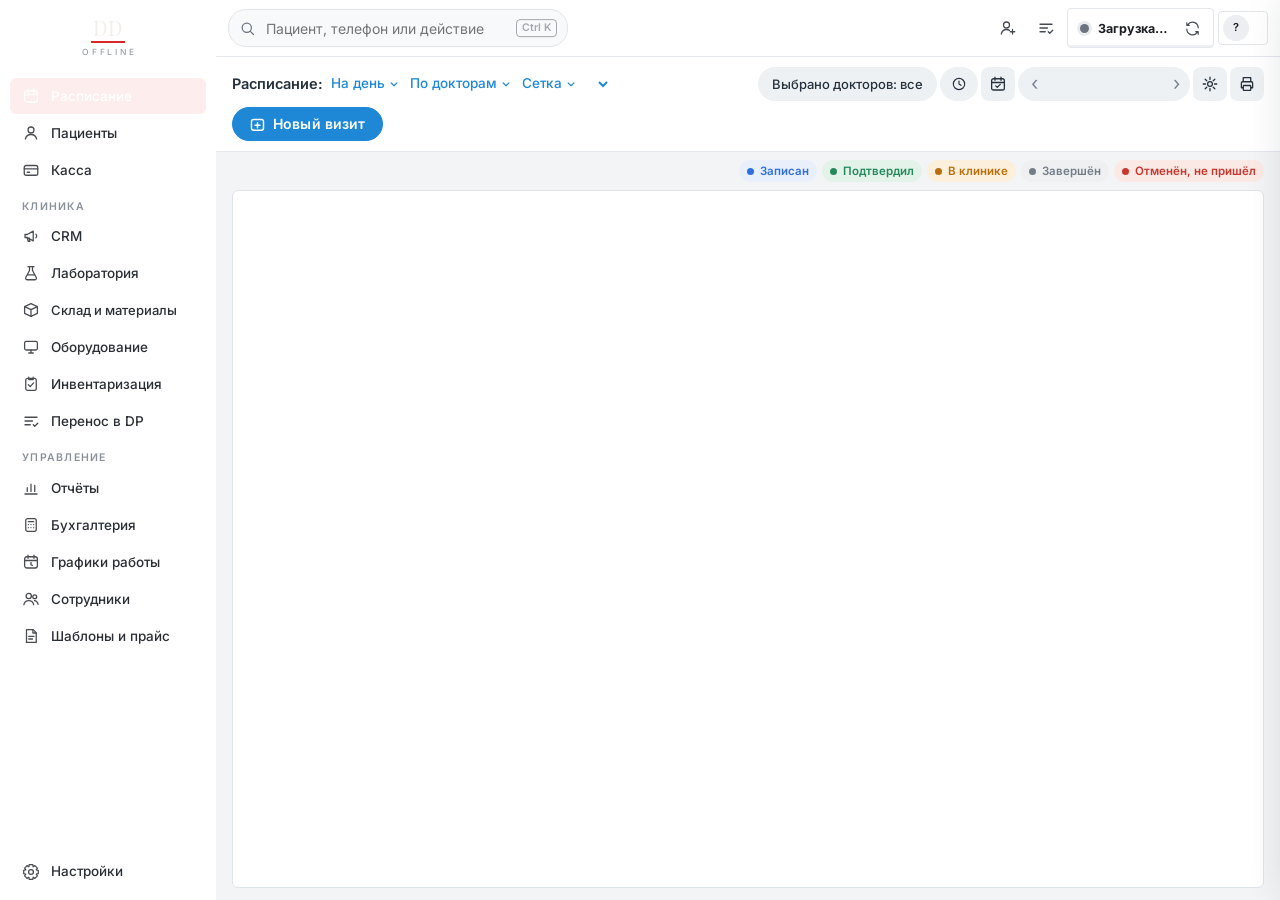
==== commit d9d254c7: "Dental Desk 3.17.2: every monitor from 1024 to 2560 px (Windows 125 %), light and dark: a bar of tab" ====
--- a/app/ui/index.html
+++ b/app/ui/index.html
@@ -3,36 +3,35 @@
 <head>
 <meta charset="UTF-8">
 <meta name="color-scheme" content="light dark">
-<script src="theme.js?v=3.18.0"></script>
+<script src="theme.js?v=3.17.2"></script>
 <title>Dental Desk</title>
-<link rel="stylesheet" href="styles.css?v=3.18.0">
-<link rel="stylesheet" href="styles-v2.css?v=3.18.0">
-<link rel="stylesheet" href="styles-brand.css?v=3.18.0">
-<link rel="stylesheet" href="styles-auth.css?v=3.18.0">
-<link rel="stylesheet" href="styles-motion.css?v=3.18.0">
-<link rel="stylesheet" href="styles-stock.css?v=3.18.0">
-<link rel="stylesheet" href="styles-office.css?v=3.18.0">
-<link rel="stylesheet" href="styles-medcard.css?v=3.18.0">
-<link rel="stylesheet" href="styles-theme.css?v=3.18.0">
-<link rel="stylesheet" href="styles-teeth.css?v=3.18.0">
-<link rel="stylesheet" href="styles-voice.css?v=3.18.0">
-<link rel="stylesheet" href="styles-platform.css?v=3.18.0">
-<link rel="stylesheet" href="styles-director.css?v=3.18.0">
-<link rel="stylesheet" href="styles-plans.css?v=3.18.0">
-<link rel="stylesheet" href="styles-crm.css?v=3.18.0">
-<link rel="stylesheet" href="styles-finance.css?v=3.18.0">
-<link rel="stylesheet" href="styles-ai.css?v=3.18.0">
-<link rel="stylesheet" href="styles-settings.css?v=3.18.0">
-<link rel="stylesheet" href="styles-staff.css?v=3.18.0">
-<link rel="stylesheet" href="styles-lounge.css?v=3.18.0">
-<link rel="stylesheet" href="styles-stocknurse.css?v=3.18.0">
-<link rel="stylesheet" href="styles-calendar.css?v=3.18.0">
-<link rel="stylesheet" href="styles-responsive.css?v=3.18.0">
-<link rel="stylesheet" href="styles-eqcard.css?v=3.18.0">
-<link rel="stylesheet" href="styles-eqsection.css?v=3.18.0">
-<link rel="stylesheet" href="styles-eqphotos.css?v=3.18.0">
-<link rel="stylesheet" href="styles-type.css?v=3.18.0">
-<link rel="stylesheet" href="styles-skin.css?v=3.18.0">
+<link rel="stylesheet" href="styles.css?v=3.17.2">
+<link rel="stylesheet" href="styles-v2.css?v=3.17.2">
+<link rel="stylesheet" href="styles-brand.css?v=3.17.2">
+<link rel="stylesheet" href="styles-auth.css?v=3.17.2">
+<link rel="stylesheet" href="styles-motion.css?v=3.17.2">
+<link rel="stylesheet" href="styles-stock.css?v=3.17.2">
+<link rel="stylesheet" href="styles-office.css?v=3.17.2">
+<link rel="stylesheet" href="styles-medcard.css?v=3.17.2">
+<link rel="stylesheet" href="styles-theme.css?v=3.17.2">
+<link rel="stylesheet" href="styles-teeth.css?v=3.17.2">
+<link rel="stylesheet" href="styles-voice.css?v=3.17.2">
+<link rel="stylesheet" href="styles-platform.css?v=3.17.2">
+<link rel="stylesheet" href="styles-director.css?v=3.17.2">
+<link rel="stylesheet" href="styles-plans.css?v=3.17.2">
+<link rel="stylesheet" href="styles-crm.css?v=3.17.2">
+<link rel="stylesheet" href="styles-finance.css?v=3.17.2">
+<link rel="stylesheet" href="styles-ai.css?v=3.17.2">
+<link rel="stylesheet" href="styles-settings.css?v=3.17.2">
+<link rel="stylesheet" href="styles-staff.css?v=3.17.2">
+<link rel="stylesheet" href="styles-lounge.css?v=3.17.2">
+<link rel="stylesheet" href="styles-stocknurse.css?v=3.17.2">
+<link rel="stylesheet" href="styles-calendar.css?v=3.17.2">
+<link rel="stylesheet" href="styles-responsive.css?v=3.17.2">
+<link rel="stylesheet" href="styles-eqcard.css?v=3.17.2">
+<link rel="stylesheet" href="styles-eqsection.css?v=3.17.2">
+<link rel="stylesheet" href="styles-eqphotos.css?v=3.17.2">
+<link rel="stylesheet" href="styles-type.css?v=3.17.2">
 </head>
 <body>
 <div class="app">
@@ -447,56 +446,56 @@
   <button class="btn" id="veilOffline" hidden style="width:100%;justify-content:center;margin-top:14px">Открыть сохранённую копию (только просмотр)</button>
   <div class="auth-foot"><span></span><button id="veilSetup" hidden>Выбрать другой сервер</button></div></div></div>
 <div id="printArea" class="print-only"></div>
-<script src="app.js?v=3.18.0"></script>
-<script src="booking.js?v=3.18.0"></script>
-<script src="calendar-dnd.js?v=3.18.0"></script>
-<script src="calendar-dp.js?v=3.18.0"></script>
-<script src="waitlist.js?v=3.18.0"></script>
-<script src="steril.js?v=3.18.0"></script>
-<script src="files.js?v=3.18.0"></script>
-<script src="perio.js?v=3.18.0"></script>
-<script src="sign.js?v=3.18.0"></script>
-<script src="taxcert.js?v=3.18.0"></script>
-<script src="lab.js?v=3.18.0"></script>
-<script src="money.js?v=3.18.0"></script>
-<script src="finance.js?v=3.18.0"></script>
-<script src="record.js?v=3.18.0"></script>
-<script src="docs.js?v=3.18.0"></script>
-<script src="billing.js?v=3.18.0"></script>
-<script src="plans.js?v=3.18.0"></script>
-<script src="journal.js?v=3.18.0"></script>
-<script src="refs.js?v=3.18.0"></script>
-<script src="tpl-editor.js?v=3.18.0"></script>
-<script src="staff.js?v=3.18.0"></script>
-<script src="stock.js?v=3.18.0"></script>
-<script src="stock-lots.js?v=3.18.0"></script>
-<script src="stock-auto.js?v=3.18.0"></script>
-<script src="stock-nurse.js?v=3.18.0"></script>
-<script src="stock-eqcard.js?v=3.18.0"></script>
-<script src="stock-eqsection.js?v=3.18.0"></script>
-<script src="stock-eqphotos.js?v=3.18.0"></script>
-<script src="stock-matcard.js?v=3.18.0"></script>
-<script src="stock-phone.js?v=3.18.0"></script>
-<script src="fiscal.js?v=3.18.0"></script>
-<script src="backup.js?v=3.18.0"></script>
-<script src="reports.js?v=3.18.0"></script>
-<script src="director.js?v=3.18.0"></script>
-<script src="accounting.js?v=3.18.0"></script>
-<script src="finmodel.js?v=3.18.0"></script>
-<script src="marketing.js?v=3.18.0"></script>
-<script src="crm.js?v=3.18.0"></script>
-<script src="plan-status.js?v=3.18.0"></script>
-<script src="shifts.js?v=3.18.0"></script>
-<script src="finstaff.js?v=3.18.0"></script>
-<script src="dictate.js?v=3.18.0"></script>
-<script src="ai.js?v=3.18.0"></script>
-<script src="addon.js?v=3.18.0"></script>
-<script src="dp.js?v=3.18.0"></script>
-<script src="settings-nav.js?v=3.18.0"></script>
-<script src="daily.js?v=3.18.0"></script>
-<script src="platform.js?v=3.18.0"></script>
-<script src="motion.js?v=3.18.0"></script>
-<script src="responsive.js?v=3.18.0"></script>
-<script src="lounge.js?v=3.18.0"></script>
+<script src="app.js?v=3.17.2"></script>
+<script src="booking.js?v=3.17.2"></script>
+<script src="calendar-dnd.js?v=3.17.2"></script>
+<script src="calendar-dp.js?v=3.17.2"></script>
+<script src="waitlist.js?v=3.17.2"></script>
+<script src="steril.js?v=3.17.2"></script>
+<script src="files.js?v=3.17.2"></script>
+<script src="perio.js?v=3.17.2"></script>
+<script src="sign.js?v=3.17.2"></script>
+<script src="taxcert.js?v=3.17.2"></script>
+<script src="lab.js?v=3.17.2"></script>
+<script src="money.js?v=3.17.2"></script>
+<script src="finance.js?v=3.17.2"></script>
+<script src="record.js?v=3.17.2"></script>
+<script src="docs.js?v=3.17.2"></script>
+<script src="billing.js?v=3.17.2"></script>
+<script src="plans.js?v=3.17.2"></script>
+<script src="journal.js?v=3.17.2"></script>
+<script src="refs.js?v=3.17.2"></script>
+<script src="tpl-editor.js?v=3.17.2"></script>
+<script src="staff.js?v=3.17.2"></script>
+<script src="stock.js?v=3.17.2"></script>
+<script src="stock-lots.js?v=3.17.2"></script>
+<script src="stock-auto.js?v=3.17.2"></script>
+<script src="stock-nurse.js?v=3.17.2"></script>
+<script src="stock-eqcard.js?v=3.17.2"></script>
+<script src="stock-eqsection.js?v=3.17.2"></script>
+<script src="stock-eqphotos.js?v=3.17.2"></script>
+<script src="stock-matcard.js?v=3.17.2"></script>
+<script src="stock-phone.js?v=3.17.2"></script>
+<script src="fiscal.js?v=3.17.2"></script>
+<script src="backup.js?v=3.17.2"></script>
+<script src="reports.js?v=3.17.2"></script>
+<script src="director.js?v=3.17.2"></script>
+<script src="accounting.js?v=3.17.2"></script>
+<script src="finmodel.js?v=3.17.2"></script>
+<script src="marketing.js?v=3.17.2"></script>
+<script src="crm.js?v=3.17.2"></script>
+<script src="plan-status.js?v=3.17.2"></script>
+<script src="shifts.js?v=3.17.2"></script>
+<script src="finstaff.js?v=3.17.2"></script>
+<script src="dictate.js?v=3.17.2"></script>
+<script src="ai.js?v=3.17.2"></script>
+<script src="addon.js?v=3.17.2"></script>
+<script src="dp.js?v=3.17.2"></script>
+<script src="settings-nav.js?v=3.17.2"></script>
+<script src="daily.js?v=3.17.2"></script>
+<script src="platform.js?v=3.17.2"></script>
+<script src="motion.js?v=3.17.2"></script>
+<script src="responsive.js?v=3.17.2"></script>
+<script src="lounge.js?v=3.17.2"></script>
 </body>
 </html>
--- a/app/ui/styles-responsive.css
+++ b/app/ui/styles-responsive.css
@@ -24,12 +24,17 @@
 .dw-h h3{overflow-wrap:anywhere}
 .hint-bar>span{min-width:0;overflow-wrap:anywhere}
 
-@media (max-width:1250px){
+@media (max-width:1440px){  /* 3.17.2: was 1250 — at 1280–1366 with the full menu the sync pill was squeezed to a sliver */
   .topbar{gap:4px;padding:8px 12px}
-  .gsearch{flex:1 1 150px;width:auto;min-width:120px;max-width:340px}
+  .gsearch{flex:1 1 220px;width:auto;min-width:160px;max-width:340px}
+  .gsearch input{min-width:0}
   .sync-pill{max-width:220px}
   .user-chip .uc-t b{max-width:110px}
+  .tb-btn .tb-l{display:none}                      /* icons only; the name stays in the tooltip */
+  .tb-btn{padding:8px;position:relative}
+  .tb-btn .badge.sm{position:absolute;top:2px;right:0}
 }
+.fit-out{display:none!important}                   /* a tab put under «Ещё» by tabsFit */
 
 @media (max-width:1100px){
   .tb-btn .tb-l{display:none}                      /* icons only; the name stays in the tooltip */
@@ -102,3 +107,42 @@
 /* 3.17.2: popup menus are pinned to their button by popOpen() (app.js): fixed to the window, so a scrolling
    table, a modal's body or a bar of tabs never cuts them, and a closed menu never makes a frame scroll */
 .dd-menu,.eqc-menu,.eqnav-menu,.eqs-perpop,.sn-menu,.rec-dmenu,.user-menu{position:fixed;max-width:calc(100vw - 16px)}
+
+/* 3.17.2: the menu folded to icons hides the two-line name of «Склад и материалы» too (it showed «С5… и…») */
+.app.rail-mini .rail .nav[data-view="stock"] span{display:none}
+@media (max-width:1560px){.app.insp-docked .rail .nav[data-view="stock"] span{display:none}}
+@media (max-width:1180px){.rail .nav[data-view="stock"] span{display:none}}
+@media (max-height:620px){.rail .nav[data-view="stock"] span{display:none}}
+
+/* 3.17.2: a table wider than its frame scrolls inside it on any monitor (responsive.js marks the frame .x);
+   a table that fits keeps its sticky header */
+.tbl-scroll.x{overflow-x:auto}
+.tbl-scroll.x>.tbl th{position:static}
+
+/* 3.17.2: a bar of tabs keeps one line; what does not fit goes into «Ещё» (tabsFit in app.js) */
+#stockTabs.seg>button,.tabs>.tab{white-space:nowrap;flex:none}
+.tabs-more{display:inline-flex;align-items:stretch;flex:none}
+.tabs-more[hidden],.tabs-menu[hidden]{display:none}
+.tabs-mb{display:inline-flex;align-items:center;gap:4px;border:0;background:none;cursor:pointer;font:inherit;font-weight:500;color:var(--ink2);padding:0 12px;white-space:nowrap}
+.tabs-mb:hover{color:var(--ink)}
+.tabs-mb svg{width:14px;height:14px;fill:none;stroke:currentColor;stroke-width:2;stroke-linecap:round;stroke-linejoin:round}
+.seg>.tabs-more .tabs-mb{height:100%;border-left:1px solid var(--line)}
+.tabs>.tabs-more .tabs-mb{padding:9px 12px;border-bottom:2px solid transparent;margin-bottom:-1px}
+.tabs-menu{position:fixed;z-index:60;min-width:220px;max-width:calc(100vw - 16px);padding:6px;border-radius:12px;background:var(--panel);border:1px solid var(--line);
+  box-shadow:var(--shadow-pop,0 12px 30px rgba(16,40,44,.16));display:flex;flex-direction:column}
+.tabs-menu>button{all:unset;cursor:pointer;padding:9px 12px;border-radius:8px;font-size:14px;color:var(--ink);white-space:nowrap}
+.tabs-menu>button:hover{background:var(--hover,var(--accent-soft))}
+.eqnav-menu>[data-fit]+button:not([data-fit]){margin-top:6px;box-shadow:0 -7px 0 -6px var(--line)}
+
+/* 3.17.2: the schedule's toolbar keeps one line at 1366 px too (it wrapped «Новый визит» alone onto a second line) */
+@media (max-width:1440px){
+  #view-schedule .dpc-bar #branchSel{max-width:118px}
+  #view-schedule .datenav .dpc-day{min-width:112px}
+  #view-schedule .dpc-bar .dd-btn{padding-left:3px;padding-right:3px}
+  #view-schedule .cal-bar.dpc-bar{column-gap:3px}
+}
+
+/* 3.17.2: the number of a narrow tile (the director's 6 tiles at 1024–1280 px) gets smaller instead of breaking «₽»
+   onto a line of its own */
+.stat-row>.stat{container-type:inline-size;min-width:0}
+@container (max-width:190px){.stat-row>.stat>b{font-size:18px;white-space:nowrap}}
--- a/app/ui/styles-eqcard.css
+++ b/app/ui/styles-eqcard.css
@@ -110,8 +110,8 @@
 /* the side */
 .eqc-side .eqc-card:not(.eqc-next){padding:14px}
 .eqc-acts{display:flex;flex-direction:column;gap:7px}
-.eqc-acts button{all:unset;cursor:pointer;display:flex;align-items:center;gap:10px;padding:9px 10px;white-space:nowrap;border-radius:9px;border:1px solid var(--line);background:var(--panel);font-size:14px;font-weight:500;color:var(--ink)}
-.eqc-acts button span{flex:1}
+.eqc-acts button{all:unset;cursor:pointer;display:flex;align-items:center;gap:10px;padding:9px 10px;line-height:1.25;border-radius:9px;border:1px solid var(--line);background:var(--panel);font-size:14px;font-weight:500;color:var(--ink)}
+.eqc-acts button span{flex:1;min-width:0;overflow-wrap:anywhere}
 .eqc-acts button:hover{background:var(--hover);border-color:var(--accent-line)}
 .eqc-acts button svg:first-child{color:var(--ink2)}
 .eqc-acts button svg:last-child{width:15px;height:15px;color:var(--muted)}
@@ -337,3 +337,16 @@
 .mt-sticker .mt-st-top img{width:14mm;height:14mm}
 .mt-sticker .mt-st-ean{height:11.5mm;display:flex;justify-content:center}
 .mt-sticker .mt-st-ean svg{height:100%;width:auto;max-width:100%}
+
+/* 3.17.2: the tabs of a card keep one line in a narrow column (1024–1366 px with the menu): tighter, then without
+   icons; the material card's tabs still scroll sideways when even that is not enough */
+.eqc-main{container-type:inline-size}
+@container (max-width:880px){.eqc-tabs button,.mtc .eqc-tabs button{padding:10px 8px;gap:6px;font-size:13.5px}}
+@container (max-width:780px){.eqc-tabs button>svg,.mtc .eqc-tabs button>svg{display:none}}
+/* the top of a card: photo · name · money in three columns only where they fit (they ran over the card's edge at
+   1280–1366 px with the full menu); narrower — the money tiles go under the photo and the name */
+@container (max-width:860px){.eqc-top{grid-template-columns:180px minmax(0,1fr)}.eqc-top>.eqc-money{grid-column:1/-1}}
+/* long words and headers of the narrow side column wrap instead of running over the card's edge */
+.eqc-label-in>div:last-child span{overflow-wrap:anywhere}
+.eqc-docs h3{flex-wrap:wrap;row-gap:4px}
+.mtc-quick .eqc-sel>span{white-space:normal}
--- a/app/ui/styles-eqsection.css
+++ b/app/ui/styles-eqsection.css
@@ -600,11 +600,15 @@
 @media (max-width:900px){.eqs-dgrid,.eqs-dgrid.with{grid-template-columns:1fr}}
 .eqs-doct .eqs-dtype{white-space:normal;line-height:1.2;text-align:center}
 .eqs-doct td:nth-child(3){min-width:110px}
-/* 3.18: bigger pictures of the equipment in the lists of the section (32 px were hard to make out), like the mockup;
-   a picture without a photo of its own stands free, without a frame */
-.eqs .sn-mat.sm{gap:12px}
-.eqs .sn-mat.sm .sn-ph{width:56px;height:56px;border-radius:10px}
-.eqs .sn-mat.sm .sn-ph svg{width:24px;height:24px}
-.eqs .sn-mat.sm .sn-ph.def{border-color:transparent;background:transparent}
-.eqs .sn-mat.sm .sn-ph.def img{padding:0}
-.eqs-ph{height:150px}
+
+/* 3.17.2: in a narrow column the badge («истекла · 18 мая 2023») goes under the name instead of covering it */
+.eqs-ev button,.eqs-repl button{flex-wrap:wrap;row-gap:4px}
+.eqs-ev span,.eqs-repl span:not(.sn-mat){flex:1 1 130px}
+.eqs-ev b,.eqs-repl b{overflow-wrap:anywhere}
+.eqs-ev em,.eqs-repl em{margin-left:auto}
+
+/* 3.17.2: a tile narrower than its sum (5 tiles at 1280 px with the menu) makes the number smaller, the icon too,
+   instead of letting «8 557 000 ₽» run over its edge */
+.eqs-tile{container-type:inline-size}
+@container (max-width:230px){.eqs-tile i{width:38px;height:38px;margin-right:-4px}.eqs-tile i svg{width:20px;height:20px}.eqs-tile b{font-size:19px}}
+@container (max-width:185px){.eqs-tile :is(span,b){grid-column:1/-1}.eqs-tile b{font-size:18px}.eqs-tile i{display:none}}
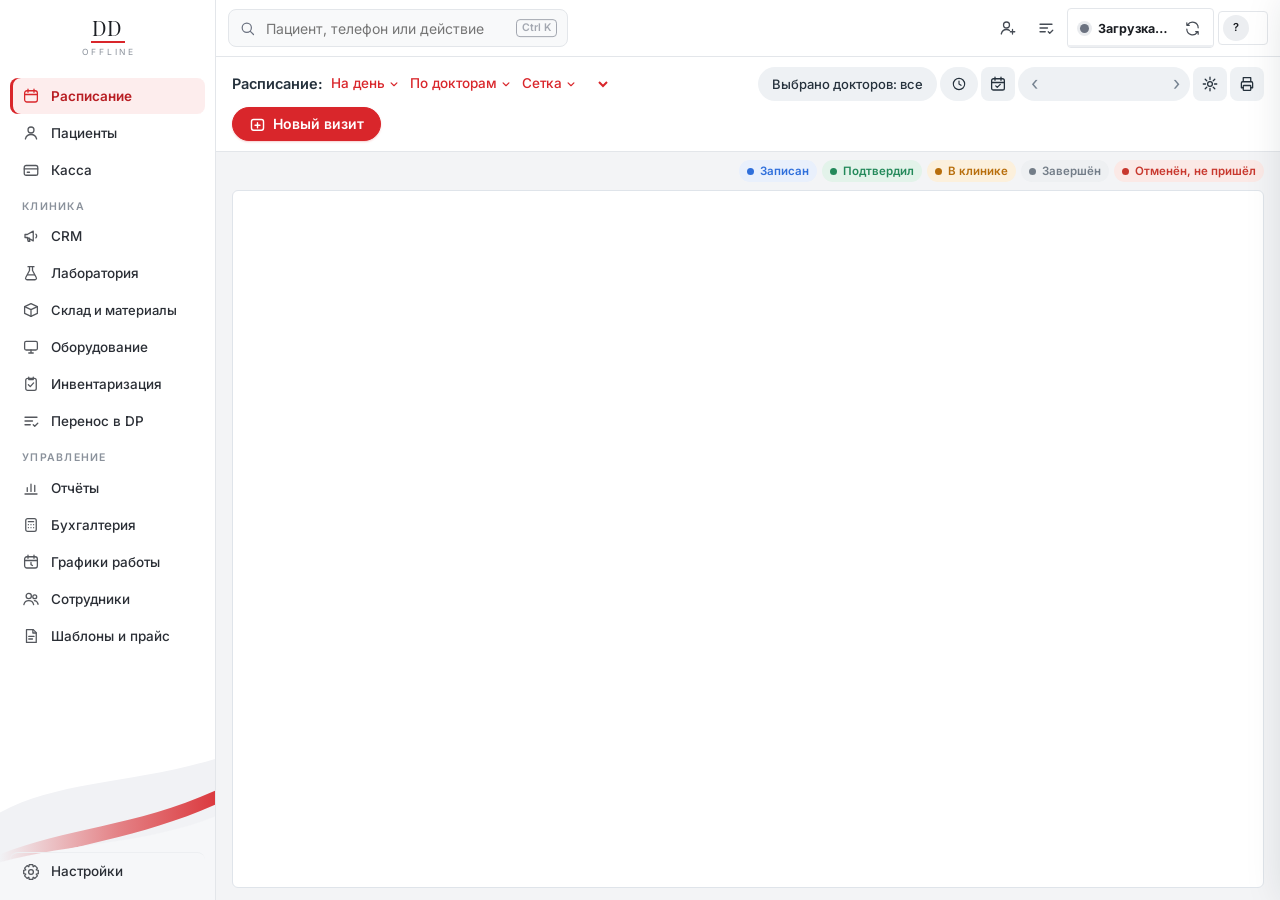
==== commit 1f2b52cf: "Merge main 3.18.0 (the red and white look, the AI's pictures of equipment) into the fixes of the men" ====
--- a/app/ui/index.html
+++ b/app/ui/index.html
@@ -3,35 +3,36 @@
 <head>
 <meta charset="UTF-8">
 <meta name="color-scheme" content="light dark">
-<script src="theme.js?v=3.17.2"></script>
+<script src="theme.js?v=3.18.1"></script>
 <title>Dental Desk</title>
-<link rel="stylesheet" href="styles.css?v=3.17.2">
-<link rel="stylesheet" href="styles-v2.css?v=3.17.2">
-<link rel="stylesheet" href="styles-brand.css?v=3.17.2">
-<link rel="stylesheet" href="styles-auth.css?v=3.17.2">
-<link rel="stylesheet" href="styles-motion.css?v=3.17.2">
-<link rel="stylesheet" href="styles-stock.css?v=3.17.2">
-<link rel="stylesheet" href="styles-office.css?v=3.17.2">
-<link rel="stylesheet" href="styles-medcard.css?v=3.17.2">
-<link rel="stylesheet" href="styles-theme.css?v=3.17.2">
-<link rel="stylesheet" href="styles-teeth.css?v=3.17.2">
-<link rel="stylesheet" href="styles-voice.css?v=3.17.2">
-<link rel="stylesheet" href="styles-platform.css?v=3.17.2">
-<link rel="stylesheet" href="styles-director.css?v=3.17.2">
-<link rel="stylesheet" href="styles-plans.css?v=3.17.2">
-<link rel="stylesheet" href="styles-crm.css?v=3.17.2">
-<link rel="stylesheet" href="styles-finance.css?v=3.17.2">
-<link rel="stylesheet" href="styles-ai.css?v=3.17.2">
-<link rel="stylesheet" href="styles-settings.css?v=3.17.2">
-<link rel="stylesheet" href="styles-staff.css?v=3.17.2">
-<link rel="stylesheet" href="styles-lounge.css?v=3.17.2">
-<link rel="stylesheet" href="styles-stocknurse.css?v=3.17.2">
-<link rel="stylesheet" href="styles-calendar.css?v=3.17.2">
-<link rel="stylesheet" href="styles-responsive.css?v=3.17.2">
-<link rel="stylesheet" href="styles-eqcard.css?v=3.17.2">
-<link rel="stylesheet" href="styles-eqsection.css?v=3.17.2">
-<link rel="stylesheet" href="styles-eqphotos.css?v=3.17.2">
-<link rel="stylesheet" href="styles-type.css?v=3.17.2">
+<link rel="stylesheet" href="styles.css?v=3.18.1">
+<link rel="stylesheet" href="styles-v2.css?v=3.18.1">
+<link rel="stylesheet" href="styles-brand.css?v=3.18.1">
+<link rel="stylesheet" href="styles-auth.css?v=3.18.1">
+<link rel="stylesheet" href="styles-motion.css?v=3.18.1">
+<link rel="stylesheet" href="styles-stock.css?v=3.18.1">
+<link rel="stylesheet" href="styles-office.css?v=3.18.1">
+<link rel="stylesheet" href="styles-medcard.css?v=3.18.1">
+<link rel="stylesheet" href="styles-theme.css?v=3.18.1">
+<link rel="stylesheet" href="styles-teeth.css?v=3.18.1">
+<link rel="stylesheet" href="styles-voice.css?v=3.18.1">
+<link rel="stylesheet" href="styles-platform.css?v=3.18.1">
+<link rel="stylesheet" href="styles-director.css?v=3.18.1">
+<link rel="stylesheet" href="styles-plans.css?v=3.18.1">
+<link rel="stylesheet" href="styles-crm.css?v=3.18.1">
+<link rel="stylesheet" href="styles-finance.css?v=3.18.1">
+<link rel="stylesheet" href="styles-ai.css?v=3.18.1">
+<link rel="stylesheet" href="styles-settings.css?v=3.18.1">
+<link rel="stylesheet" href="styles-staff.css?v=3.18.1">
+<link rel="stylesheet" href="styles-lounge.css?v=3.18.1">
+<link rel="stylesheet" href="styles-stocknurse.css?v=3.18.1">
+<link rel="stylesheet" href="styles-calendar.css?v=3.18.1">
+<link rel="stylesheet" href="styles-responsive.css?v=3.18.1">
+<link rel="stylesheet" href="styles-eqcard.css?v=3.18.1">
+<link rel="stylesheet" href="styles-eqsection.css?v=3.18.1">
+<link rel="stylesheet" href="styles-eqphotos.css?v=3.18.1">
+<link rel="stylesheet" href="styles-type.css?v=3.18.1">
+<link rel="stylesheet" href="styles-skin.css?v=3.18.1">
 </head>
 <body>
 <div class="app">
@@ -446,56 +447,56 @@
   <button class="btn" id="veilOffline" hidden style="width:100%;justify-content:center;margin-top:14px">Открыть сохранённую копию (только просмотр)</button>
   <div class="auth-foot"><span></span><button id="veilSetup" hidden>Выбрать другой сервер</button></div></div></div>
 <div id="printArea" class="print-only"></div>
-<script src="app.js?v=3.17.2"></script>
-<script src="booking.js?v=3.17.2"></script>
-<script src="calendar-dnd.js?v=3.17.2"></script>
-<script src="calendar-dp.js?v=3.17.2"></script>
-<script src="waitlist.js?v=3.17.2"></script>
-<script src="steril.js?v=3.17.2"></script>
-<script src="files.js?v=3.17.2"></script>
-<script src="perio.js?v=3.17.2"></script>
-<script src="sign.js?v=3.17.2"></script>
-<script src="taxcert.js?v=3.17.2"></script>
-<script src="lab.js?v=3.17.2"></script>
-<script src="money.js?v=3.17.2"></script>
-<script src="finance.js?v=3.17.2"></script>
-<script src="record.js?v=3.17.2"></script>
-<script src="docs.js?v=3.17.2"></script>
-<script src="billing.js?v=3.17.2"></script>
-<script src="plans.js?v=3.17.2"></script>
-<script src="journal.js?v=3.17.2"></script>
-<script src="refs.js?v=3.17.2"></script>
-<script src="tpl-editor.js?v=3.17.2"></script>
-<script src="staff.js?v=3.17.2"></script>
-<script src="stock.js?v=3.17.2"></script>
-<script src="stock-lots.js?v=3.17.2"></script>
-<script src="stock-auto.js?v=3.17.2"></script>
-<script src="stock-nurse.js?v=3.17.2"></script>
-<script src="stock-eqcard.js?v=3.17.2"></script>
-<script src="stock-eqsection.js?v=3.17.2"></script>
-<script src="stock-eqphotos.js?v=3.17.2"></script>
-<script src="stock-matcard.js?v=3.17.2"></script>
-<script src="stock-phone.js?v=3.17.2"></script>
-<script src="fiscal.js?v=3.17.2"></script>
-<script src="backup.js?v=3.17.2"></script>
-<script src="reports.js?v=3.17.2"></script>
-<script src="director.js?v=3.17.2"></script>
-<script src="accounting.js?v=3.17.2"></script>
-<script src="finmodel.js?v=3.17.2"></script>
-<script src="marketing.js?v=3.17.2"></script>
-<script src="crm.js?v=3.17.2"></script>
-<script src="plan-status.js?v=3.17.2"></script>
-<script src="shifts.js?v=3.17.2"></script>
-<script src="finstaff.js?v=3.17.2"></script>
-<script src="dictate.js?v=3.17.2"></script>
-<script src="ai.js?v=3.17.2"></script>
-<script src="addon.js?v=3.17.2"></script>
-<script src="dp.js?v=3.17.2"></script>
-<script src="settings-nav.js?v=3.17.2"></script>
-<script src="daily.js?v=3.17.2"></script>
-<script src="platform.js?v=3.17.2"></script>
-<script src="motion.js?v=3.17.2"></script>
-<script src="responsive.js?v=3.17.2"></script>
-<script src="lounge.js?v=3.17.2"></script>
+<script src="app.js?v=3.18.1"></script>
+<script src="booking.js?v=3.18.1"></script>
+<script src="calendar-dnd.js?v=3.18.1"></script>
+<script src="calendar-dp.js?v=3.18.1"></script>
+<script src="waitlist.js?v=3.18.1"></script>
+<script src="steril.js?v=3.18.1"></script>
+<script src="files.js?v=3.18.1"></script>
+<script src="perio.js?v=3.18.1"></script>
+<script src="sign.js?v=3.18.1"></script>
+<script src="taxcert.js?v=3.18.1"></script>
+<script src="lab.js?v=3.18.1"></script>
+<script src="money.js?v=3.18.1"></script>
+<script src="finance.js?v=3.18.1"></script>
+<script src="record.js?v=3.18.1"></script>
+<script src="docs.js?v=3.18.1"></script>
+<script src="billing.js?v=3.18.1"></script>
+<script src="plans.js?v=3.18.1"></script>
+<script src="journal.js?v=3.18.1"></script>
+<script src="refs.js?v=3.18.1"></script>
+<script src="tpl-editor.js?v=3.18.1"></script>
+<script src="staff.js?v=3.18.1"></script>
+<script src="stock.js?v=3.18.1"></script>
+<script src="stock-lots.js?v=3.18.1"></script>
+<script src="stock-auto.js?v=3.18.1"></script>
+<script src="stock-nurse.js?v=3.18.1"></script>
+<script src="stock-eqcard.js?v=3.18.1"></script>
+<script src="stock-eqsection.js?v=3.18.1"></script>
+<script src="stock-eqphotos.js?v=3.18.1"></script>
+<script src="stock-matcard.js?v=3.18.1"></script>
+<script src="stock-phone.js?v=3.18.1"></script>
+<script src="fiscal.js?v=3.18.1"></script>
+<script src="backup.js?v=3.18.1"></script>
+<script src="reports.js?v=3.18.1"></script>
+<script src="director.js?v=3.18.1"></script>
+<script src="accounting.js?v=3.18.1"></script>
+<script src="finmodel.js?v=3.18.1"></script>
+<script src="marketing.js?v=3.18.1"></script>
+<script src="crm.js?v=3.18.1"></script>
+<script src="plan-status.js?v=3.18.1"></script>
+<script src="shifts.js?v=3.18.1"></script>
+<script src="finstaff.js?v=3.18.1"></script>
+<script src="dictate.js?v=3.18.1"></script>
+<script src="ai.js?v=3.18.1"></script>
+<script src="addon.js?v=3.18.1"></script>
+<script src="dp.js?v=3.18.1"></script>
+<script src="settings-nav.js?v=3.18.1"></script>
+<script src="daily.js?v=3.18.1"></script>
+<script src="platform.js?v=3.18.1"></script>
+<script src="motion.js?v=3.18.1"></script>
+<script src="responsive.js?v=3.18.1"></script>
+<script src="lounge.js?v=3.18.1"></script>
 </body>
 </html>
--- a/app/ui/styles-responsive.css
+++ b/app/ui/styles-responsive.css
@@ -24,7 +24,7 @@
 .dw-h h3{overflow-wrap:anywhere}
 .hint-bar>span{min-width:0;overflow-wrap:anywhere}
 
-@media (max-width:1440px){  /* 3.17.2: was 1250 — at 1280–1366 with the full menu the sync pill was squeezed to a sliver */
+@media (max-width:1440px){  /* 3.18.1: was 1250 — at 1280–1366 with the full menu the sync pill was squeezed to a sliver */
   .topbar{gap:4px;padding:8px 12px}
   .gsearch{flex:1 1 220px;width:auto;min-width:160px;max-width:340px}
   .gsearch input{min-width:0}
@@ -104,22 +104,22 @@
   .top{padding-top:8px;padding-bottom:6px}
 }
 
-/* 3.17.2: popup menus are pinned to their button by popOpen() (app.js): fixed to the window, so a scrolling
+/* 3.18.1: popup menus are pinned to their button by popOpen() (app.js): fixed to the window, so a scrolling
    table, a modal's body or a bar of tabs never cuts them, and a closed menu never makes a frame scroll */
 .dd-menu,.eqc-menu,.eqnav-menu,.eqs-perpop,.sn-menu,.rec-dmenu,.user-menu{position:fixed;max-width:calc(100vw - 16px)}
 
-/* 3.17.2: the menu folded to icons hides the two-line name of «Склад и материалы» too (it showed «С5… и…») */
+/* 3.18.1: the menu folded to icons hides the two-line name of «Склад и материалы» too (it showed «С5… и…») */
 .app.rail-mini .rail .nav[data-view="stock"] span{display:none}
 @media (max-width:1560px){.app.insp-docked .rail .nav[data-view="stock"] span{display:none}}
 @media (max-width:1180px){.rail .nav[data-view="stock"] span{display:none}}
 @media (max-height:620px){.rail .nav[data-view="stock"] span{display:none}}
 
-/* 3.17.2: a table wider than its frame scrolls inside it on any monitor (responsive.js marks the frame .x);
+/* 3.18.1: a table wider than its frame scrolls inside it on any monitor (responsive.js marks the frame .x);
    a table that fits keeps its sticky header */
 .tbl-scroll.x{overflow-x:auto}
 .tbl-scroll.x>.tbl th{position:static}
 
-/* 3.17.2: a bar of tabs keeps one line; what does not fit goes into «Ещё» (tabsFit in app.js) */
+/* 3.18.1: a bar of tabs keeps one line; what does not fit goes into «Ещё» (tabsFit in app.js) */
 #stockTabs.seg>button,.tabs>.tab{white-space:nowrap;flex:none}
 .tabs-more{display:inline-flex;align-items:stretch;flex:none}
 .tabs-more[hidden],.tabs-menu[hidden]{display:none}
@@ -134,7 +134,7 @@
 .tabs-menu>button:hover{background:var(--hover,var(--accent-soft))}
 .eqnav-menu>[data-fit]+button:not([data-fit]){margin-top:6px;box-shadow:0 -7px 0 -6px var(--line)}
 
-/* 3.17.2: the schedule's toolbar keeps one line at 1366 px too (it wrapped «Новый визит» alone onto a second line) */
+/* 3.18.1: the schedule's toolbar keeps one line at 1366 px too (it wrapped «Новый визит» alone onto a second line) */
 @media (max-width:1440px){
   #view-schedule .dpc-bar #branchSel{max-width:118px}
   #view-schedule .datenav .dpc-day{min-width:112px}
@@ -142,7 +142,7 @@
   #view-schedule .cal-bar.dpc-bar{column-gap:3px}
 }
 
-/* 3.17.2: the number of a narrow tile (the director's 6 tiles at 1024–1280 px) gets smaller instead of breaking «₽»
+/* 3.18.1: the number of a narrow tile (the director's 6 tiles at 1024–1280 px) gets smaller instead of breaking «₽»
    onto a line of its own */
 .stat-row>.stat{container-type:inline-size;min-width:0}
 @container (max-width:190px){.stat-row>.stat>b{font-size:18px;white-space:nowrap}}
--- a/app/ui/styles-eqcard.css
+++ b/app/ui/styles-eqcard.css
@@ -338,7 +338,7 @@
 .mt-sticker .mt-st-ean{height:11.5mm;display:flex;justify-content:center}
 .mt-sticker .mt-st-ean svg{height:100%;width:auto;max-width:100%}
 
-/* 3.17.2: the tabs of a card keep one line in a narrow column (1024–1366 px with the menu): tighter, then without
+/* 3.18.1: the tabs of a card keep one line in a narrow column (1024–1366 px with the menu): tighter, then without
    icons; the material card's tabs still scroll sideways when even that is not enough */
 .eqc-main{container-type:inline-size}
 @container (max-width:880px){.eqc-tabs button,.mtc .eqc-tabs button{padding:10px 8px;gap:6px;font-size:13.5px}}
--- a/app/ui/styles-eqsection.css
+++ b/app/ui/styles-eqsection.css
@@ -600,14 +600,22 @@
 @media (max-width:900px){.eqs-dgrid,.eqs-dgrid.with{grid-template-columns:1fr}}
 .eqs-doct .eqs-dtype{white-space:normal;line-height:1.2;text-align:center}
 .eqs-doct td:nth-child(3){min-width:110px}
-
-/* 3.17.2: in a narrow column the badge («истекла · 18 мая 2023») goes under the name instead of covering it */
+/* 3.18: bigger pictures of the equipment in the lists of the section (32 px were hard to make out), like the mockup;
+   a picture without a photo of its own stands free, without a frame */
+.eqs .sn-mat.sm{gap:12px}
+.eqs .sn-mat.sm .sn-ph{width:56px;height:56px;border-radius:10px}
+.eqs .sn-mat.sm .sn-ph svg{width:24px;height:24px}
+.eqs .sn-mat.sm .sn-ph.def{border-color:transparent;background:transparent}
+.eqs .sn-mat.sm .sn-ph.def img{padding:0}
+.eqs-ph{height:150px}
+
+/* 3.18.1: in a narrow column the badge («истекла · 18 мая 2023») goes under the name instead of covering it */
 .eqs-ev button,.eqs-repl button{flex-wrap:wrap;row-gap:4px}
 .eqs-ev span,.eqs-repl span:not(.sn-mat){flex:1 1 130px}
 .eqs-ev b,.eqs-repl b{overflow-wrap:anywhere}
 .eqs-ev em,.eqs-repl em{margin-left:auto}
 
-/* 3.17.2: a tile narrower than its sum (5 tiles at 1280 px with the menu) makes the number smaller, the icon too,
+/* 3.18.1: a tile narrower than its sum (5 tiles at 1280 px with the menu) makes the number smaller, the icon too,
    instead of letting «8 557 000 ₽» run over its edge */
 .eqs-tile{container-type:inline-size}
 @container (max-width:230px){.eqs-tile i{width:38px;height:38px;margin-right:-4px}.eqs-tile i svg{width:20px;height:20px}.eqs-tile b{font-size:19px}}
--- a/app/ui/styles-skin.css
+++ b/app/ui/styles-skin.css
@@ -0,0 +1,97 @@
+/* ===== 3.18 the client's red and white mockup (media/client-refs/design-2026-11-28): the look only =====
+   Loaded after every other sheet. Nothing moves: the places of the screens, buttons, tabs and fields stay; only
+   the backgrounds, the colors and the look of the buttons change. The colors are the tokens of styles-type.css, so
+   the dark theme (red on graphite) comes from there; here — the white menu, the buttons, tabs, fields, cards, pills. */
+
+/* ---------- the menu: white, dark text, the chosen item light red with a red mark ---------- */
+.rail{background:var(--side);color:var(--side-ink);border-right:1px solid var(--line)}
+.rail .brandmark b{color:var(--ink)}
+.rail .brandmark i{background:var(--accent)}
+.rail .brandmark small{color:var(--side-mut)}
+.rail .nav{color:var(--side-ink);border-radius:8px}
+.rail .nav svg{opacity:.8}
+.rail .nav:hover{background:var(--side-hover);color:var(--ink)}
+.rail .nav.active,.rail .nav.active:hover{background:var(--side-on);color:var(--accent-ink);box-shadow:inset 3px 0 0 var(--accent);font-weight:600}
+.rail .nav.active svg{color:var(--accent);opacity:1}
+.rail .badge{background:var(--sunken);color:var(--ink2)}
+.rail .nav.active .badge{background:var(--accent);color:var(--on-accent)}
+.rail>.nav{border-top:1px solid var(--line2)}
+.app.rail-mini .rail .nav-g,.rail .nav-g:empty{background:var(--line)}
+@media (max-width:1560px){.app.insp-docked .rail .nav-g{background:var(--line)}}
+@media (max-width:1180px){.rail .nav-g{background:var(--line)}}
+/* the soft waves at the foot of the menu (drawn here, no picture) */
+.rail{background-image:var(--rail-waves);background-repeat:no-repeat;background-position:left bottom;background-size:100% auto}
+:root{--rail-waves:url("data:image/svg+xml,%3Csvg xmlns='http://www.w3.org/2000/svg' viewBox='0 0 216 150'%3E%3Cdefs%3E%3ClinearGradient id='r' x1='0' x2='1' y1='0' y2='0'%3E%3Cstop offset='0' stop-color='%23D9262B' stop-opacity='.0'/%3E%3Cstop offset='.55' stop-color='%23D9262B' stop-opacity='.55'/%3E%3Cstop offset='1' stop-color='%23D9262B' stop-opacity='.9'/%3E%3C/linearGradient%3E%3C/defs%3E%3Cpath d='M0 62C58 30 128 34 216 8V150H0Z' fill='%23F1F2F5'/%3E%3Cpath d='M0 104C64 78 136 76 216 40V54C140 88 70 94 0 118Z' fill='url(%23r)'/%3E%3Cpath d='M0 112C74 92 146 94 216 66V150H0Z' fill='%23F6F7F9'/%3E%3C/svg%3E")}
+@media screen{:root[data-theme="dark"]{--rail-waves:url("data:image/svg+xml,%3Csvg xmlns='http://www.w3.org/2000/svg' viewBox='0 0 216 150'%3E%3Cdefs%3E%3ClinearGradient id='r' x1='0' x2='1' y1='0' y2='0'%3E%3Cstop offset='0' stop-color='%23DC3439' stop-opacity='.0'/%3E%3Cstop offset='.55' stop-color='%23DC3439' stop-opacity='.4'/%3E%3Cstop offset='1' stop-color='%23DC3439' stop-opacity='.7'/%3E%3C/linearGradient%3E%3C/defs%3E%3Cpath d='M0 62C58 30 128 34 216 8V150H0Z' fill='%231B1F23'/%3E%3Cpath d='M0 104C64 78 136 76 216 40V54C140 88 70 94 0 118Z' fill='url(%23r)'/%3E%3Cpath d='M0 112C74 92 146 94 216 66V150H0Z' fill='%231E2226'/%3E%3C/svg%3E")}}
+
+/* ---------- buttons: the main one solid red, the others white with a thin edge and a light shadow ---------- */
+.btn{background:var(--primary);border-color:var(--primary);color:var(--on-primary);border-radius:8px;font-weight:600;letter-spacing:0;
+  box-shadow:0 1px 2px rgba(217,38,43,.22)}
+.btn:hover{background:var(--primary-hover);border-color:var(--primary-hover)}
+.btn.ghost{background:var(--panel);color:var(--ink);border-color:var(--line);box-shadow:0 1px 2px rgba(20,24,31,.06)}
+.btn.ghost:hover{background:var(--panel2);border-color:var(--faint)}
+.btn.ghost svg{color:var(--ink2)}
+.tbl .btn:not(.ghost),.btn.small:not(.ghost){box-shadow:none}
+.pill-btn,.icon-btn,.datenav,.input.sm-sel,.dd-btn{border-radius:8px}
+.crumb-acts .dd-btn.btn,#ddAdd .dd-btn.btn{border-radius:8px;box-shadow:0 1px 2px rgba(20,24,31,.06)}
+:root[data-theme="dark"] :is(.btn,.btn.ghost,.crumb-acts .dd-btn.btn,#ddAdd .dd-btn.btn){box-shadow:none}
+
+/* ---------- fields ---------- */
+.input,.search-row,.gsearch{border-radius:8px}
+.input:focus{border-color:var(--accent);box-shadow:0 0 0 3px var(--focus-ring)}
+.gsearch:focus-within{border-color:var(--accent);box-shadow:0 0 0 3px var(--focus-ring)}
+
+/* ---------- switches: white with an edge, the chosen part red ---------- */
+.seg{border-radius:8px;border-color:var(--line);background:var(--panel);box-shadow:0 1px 2px rgba(20,24,31,.05)}
+.seg button.on{background:var(--accent);color:var(--on-accent);font-weight:600}
+.seg.has-ind button.on{color:var(--on-accent)}
+.seg-ind,:root[data-theme="dark"] .seg-ind{background:var(--accent)}
+.tab.on{color:var(--accent-ink);border-color:var(--accent);font-weight:600}
+
+/* ---------- cards: white, rounded, a soft shadow ---------- */
+.phead,.phead2,.panel,.stat,.table-wrap,.search-row,.pbody,.sched-wrap{box-shadow:var(--shadow-card)}
+.modal{border-radius:14px}
+
+/* ---------- tables: a light grey head, names in dark ---------- */
+.tbl th{background:var(--panel2);color:var(--ink2);text-transform:none;letter-spacing:0;font-size:12.5px;font-weight:600}
+.tbl td.lnk{color:var(--ink);font-weight:500}
+.tbl tr:hover td.lnk{color:var(--accent-ink)}
+
+/* ---------- «Оборудование»: the bar of the section, the register ---------- */
+#stockTabs.eqnav>button,#stockTabs.eqnav .eqnav-mb{border-radius:10px;box-shadow:0 1px 2px rgba(20,24,31,.06)}
+#stockTabs.eqnav>button svg,#stockTabs.eqnav .eqnav-mb svg{color:var(--ink2)}
+#stockTabs.eqnav>button.on svg,#stockTabs.eqnav .eqnav-mb.on svg{color:inherit}
+#stockTabs.eqnav>button.on,#stockTabs.eqnav .eqnav-mb.on{box-shadow:0 2px 6px -1px rgba(217,38,43,.35)}
+.eqs-card,.eqs-tile{border-radius:14px;box-shadow:var(--shadow-card)}
+.eqs-chip{background:var(--beige);border-color:transparent;color:var(--ink2)}
+.eqs-cat{background:var(--beige);color:var(--ink2)}
+.eqs-reset{color:var(--ink2)}
+.eqs-seg button{border-radius:8px;box-shadow:0 1px 2px rgba(20,24,31,.06)}
+.eqs-seg button.on{box-shadow:0 2px 6px -1px rgba(217,38,43,.35)}
+.eqs-reg th{background:var(--panel2)}
+:root[data-theme="dark"] :is(#stockTabs.eqnav>button,#stockTabs.eqnav .eqnav-mb,.eqs-seg button){box-shadow:none}
+.eqs-acts button{background:var(--panel);border:1px solid var(--line);box-shadow:0 1px 2px rgba(20,24,31,.05)}
+.eqs-acts button:hover{border-color:var(--accent-line);background:var(--panel2)}
+/* green is for «исправно» and «согласовано»: red would read as a fault */
+.eqs-ring circle.ok{stroke:var(--ok-chart)}
+.eqs-legend li.ok::before{background:var(--ok-chart)}
+:root{--ok-chart:#2BA562}
+@media screen{:root[data-theme="dark"]{--ok-chart:#4CC487}}
+:root[data-theme="dark"] .eqs-acts button{box-shadow:none}
+
+/* ---------- first-start hints: calm grey, not the red of a warning ---------- */
+.hint-bar{background:var(--panel);border-color:var(--line);box-shadow:var(--shadow-card)}
+.hint-bar svg{color:var(--accent)}
+
+/* ---------- the chosen tab or choice is red everywhere (they were dark graphite) ---------- */
+.eqc-tabs button.on,.sn-chips .chip.on,.sn-pri-b.on,.sn-steps>div.on,.call-res .pill-btn.on,.nps-pick button.on{
+  background:var(--accent);border-color:var(--accent);color:var(--on-accent)}
+.eqc-tabs button.on{box-shadow:0 2px 6px -1px rgba(217,38,43,.35)}
+:root[data-theme="dark"] .eqc-tabs button.on{box-shadow:none}
+
+/* ---------- the schedule keeps the layout of Dentist Plus, its blue becomes the red of the program ---------- */
+:root,:root[data-theme="dark"]{--dpc-blue:var(--accent);--dpc-blue-h:var(--primary-hover);--dpc-blue-soft:var(--accent-soft);--dpc-bg:var(--panel)}
+@media screen{
+  :root[data-theme="dark"] :is(#view-schedule .dpc-bar .dd-btn,#view-schedule .dpc-bar #branchSel,#grid .g-day.today,#grid .g-day.today span,
+    .modal.dpc-modal .linkbtn){color:var(--accent-ink)}
+}
